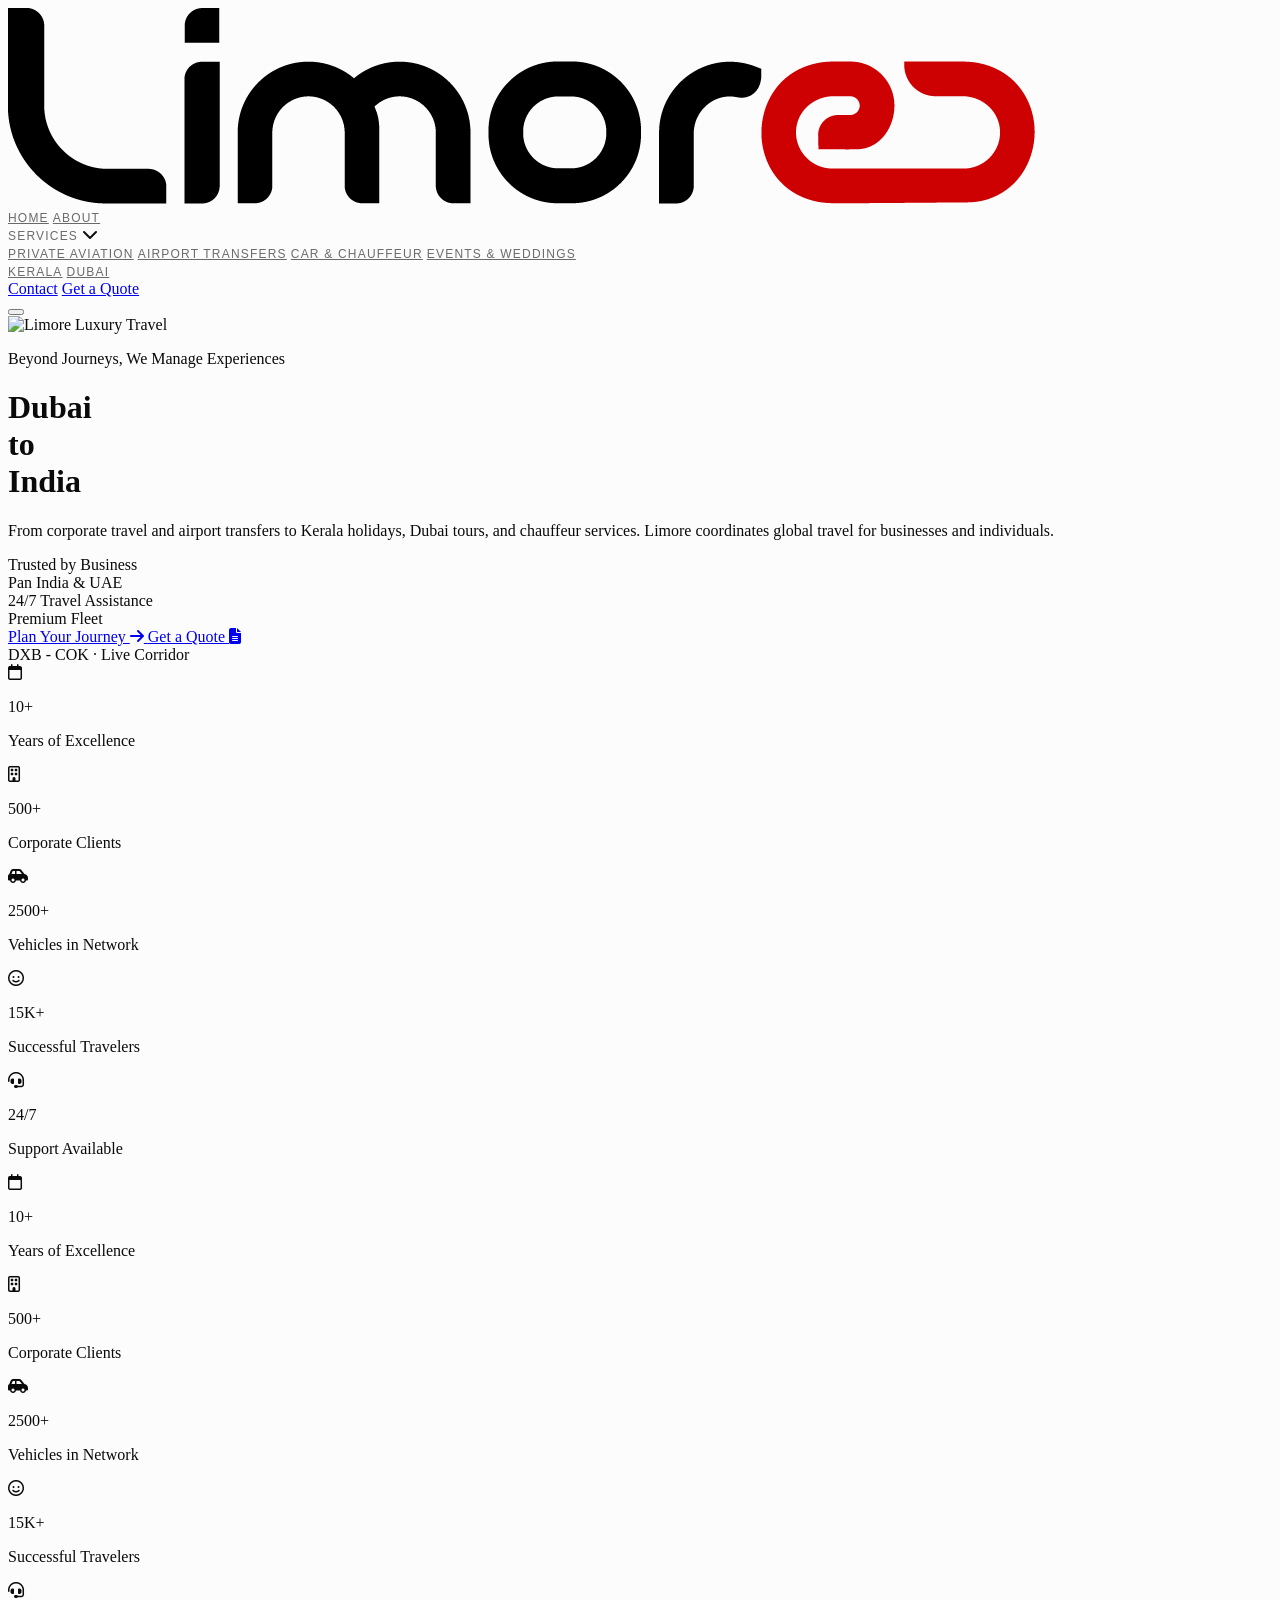
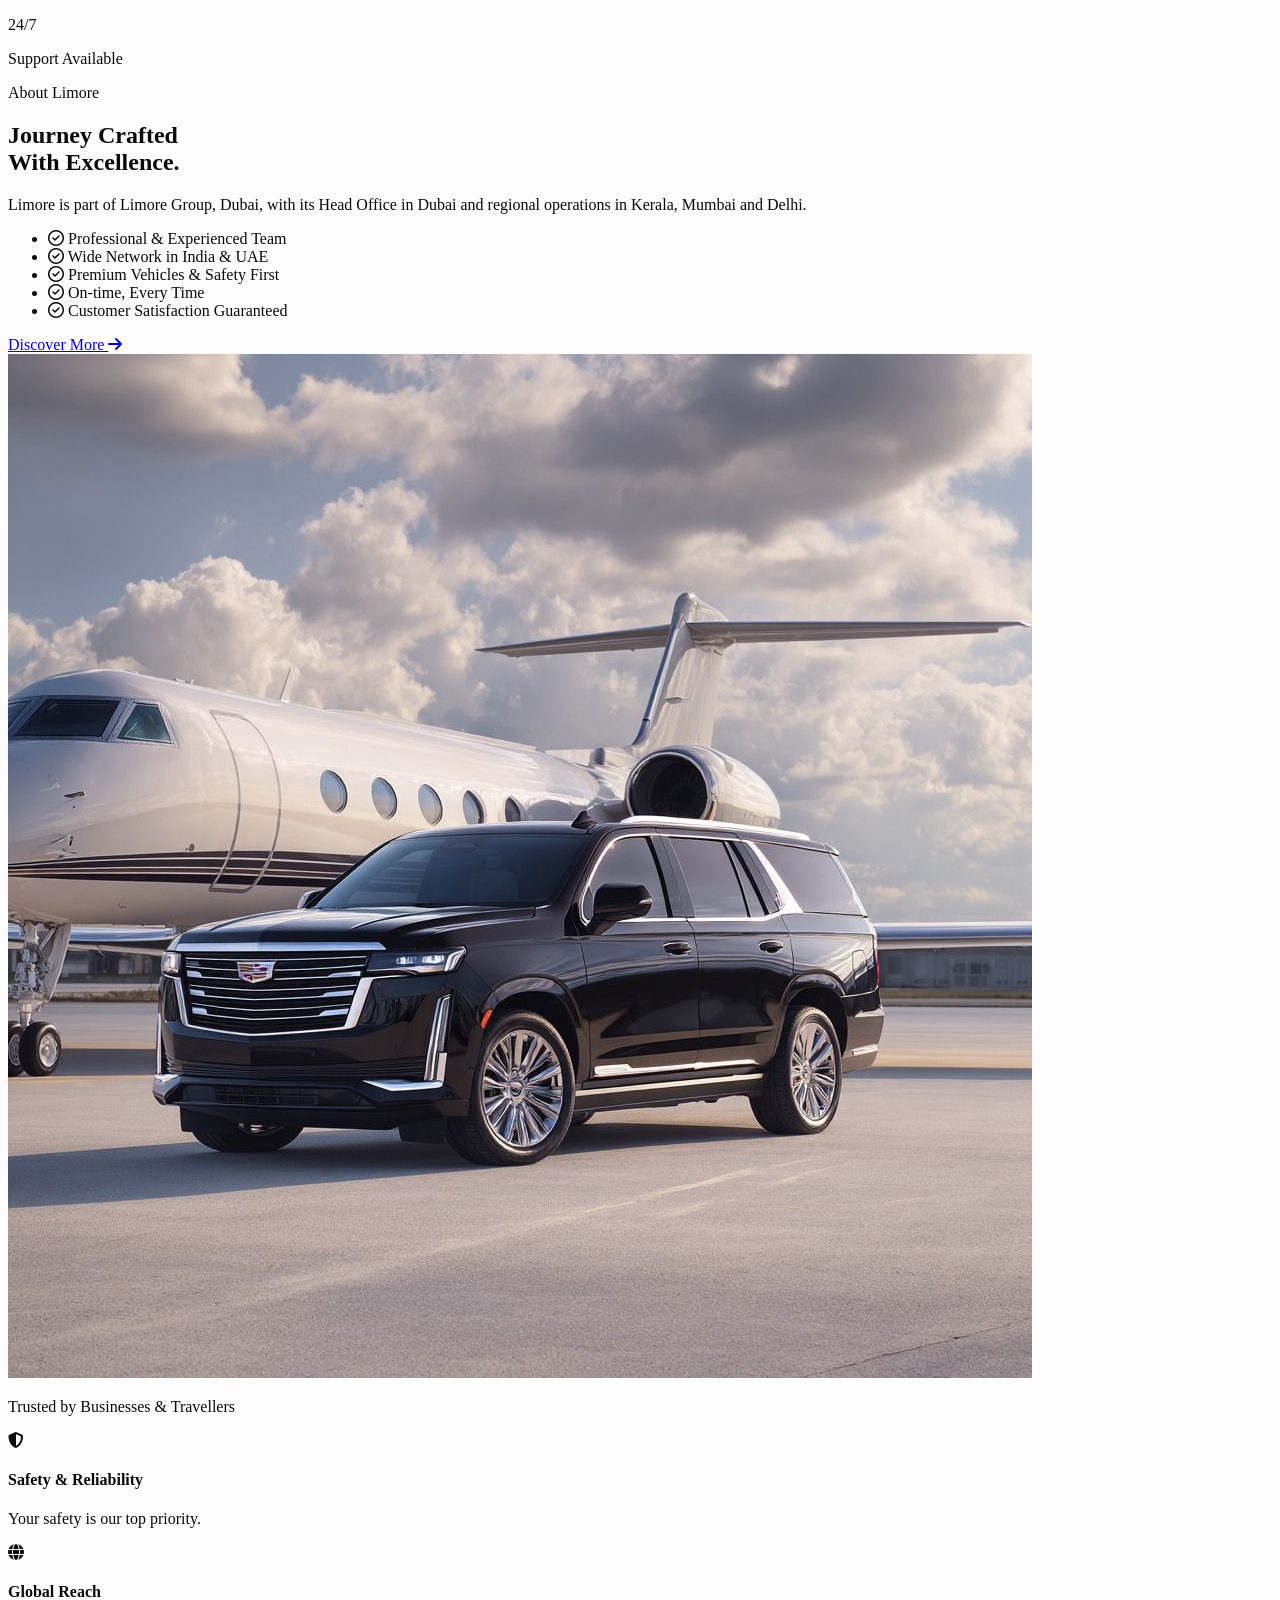
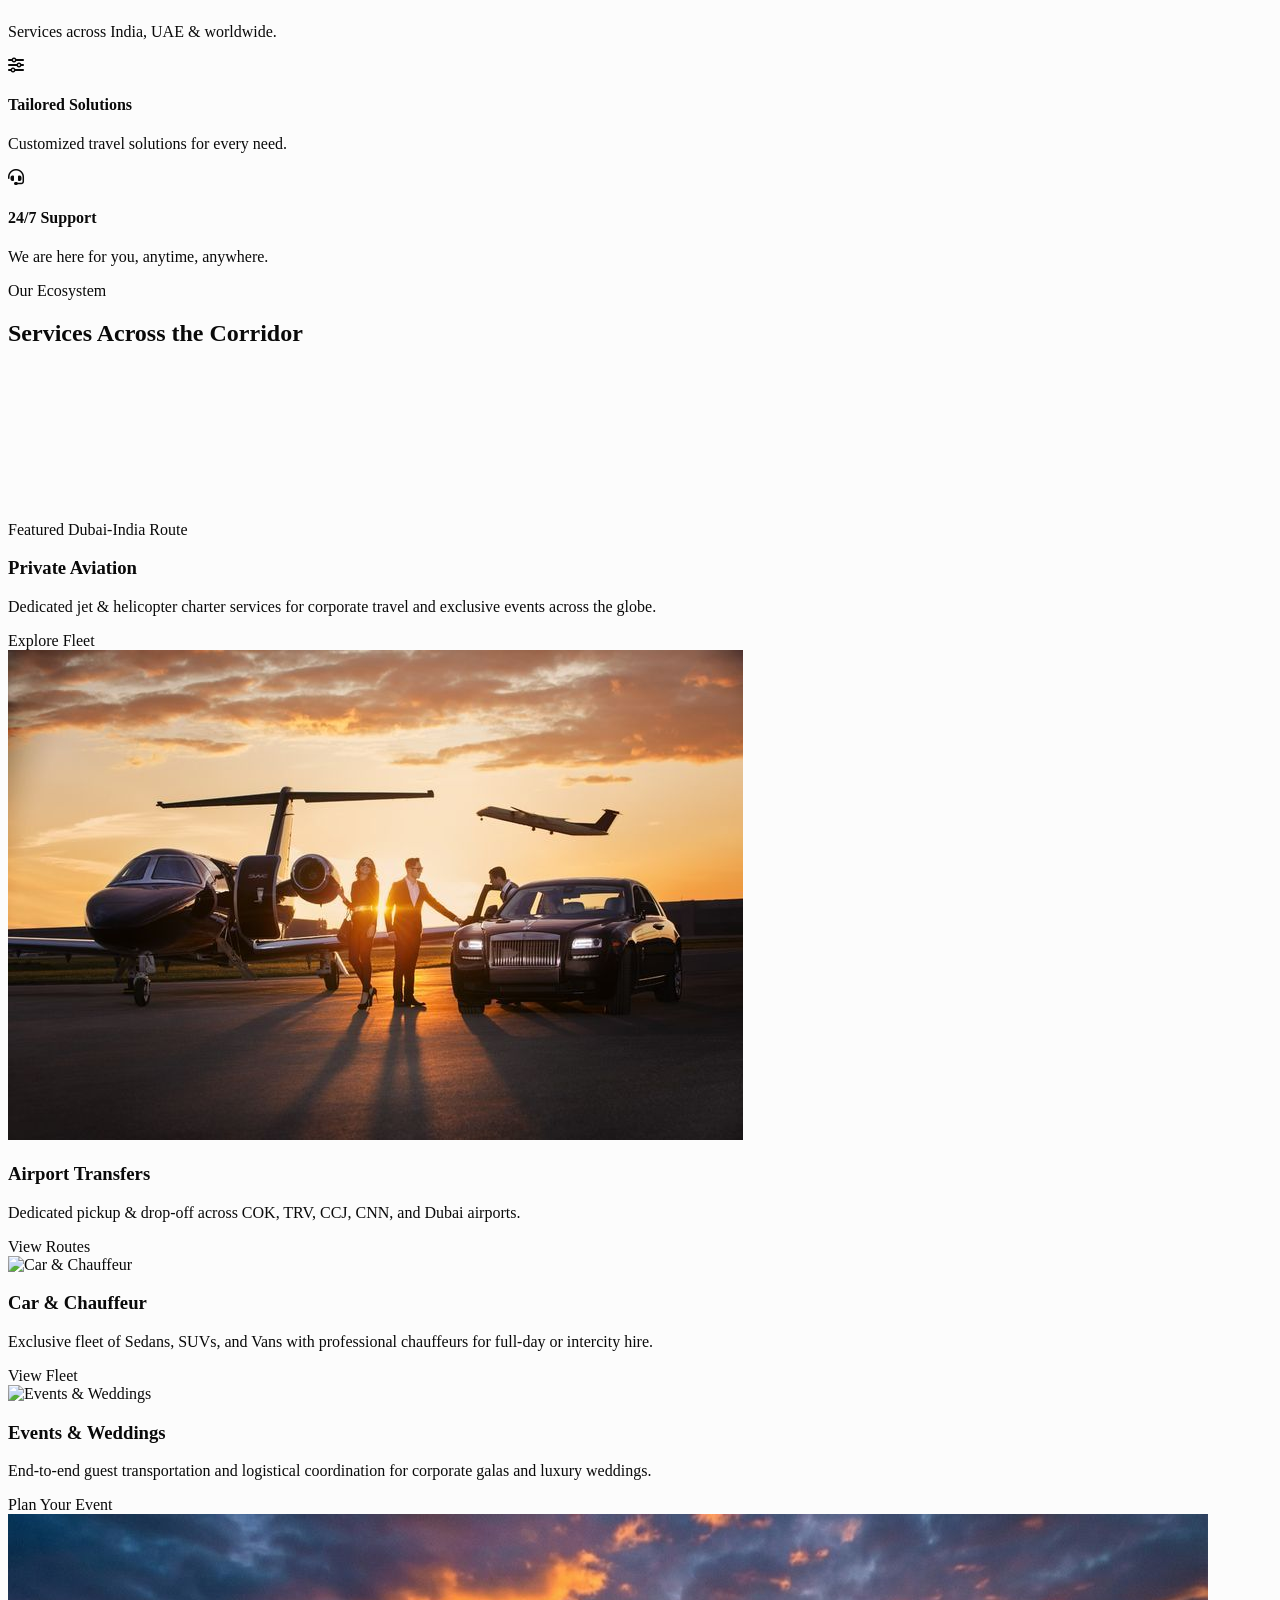
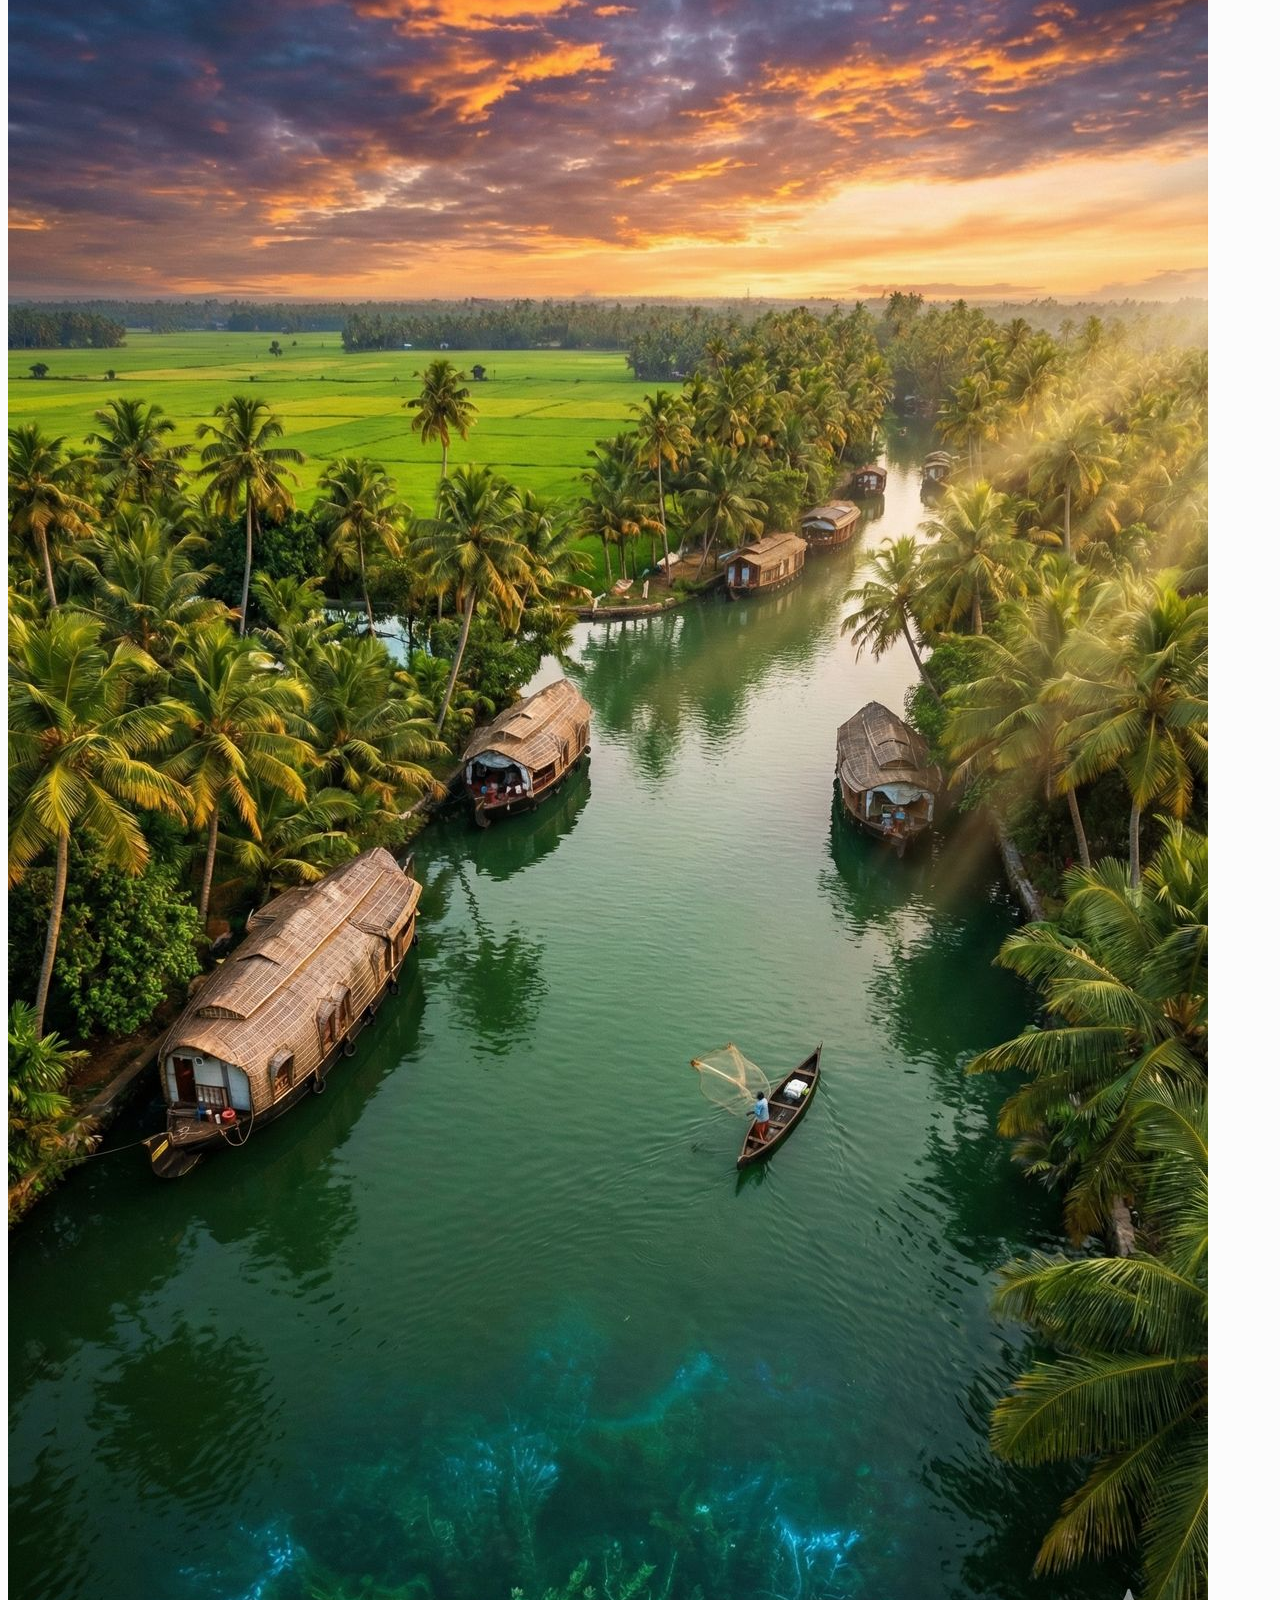
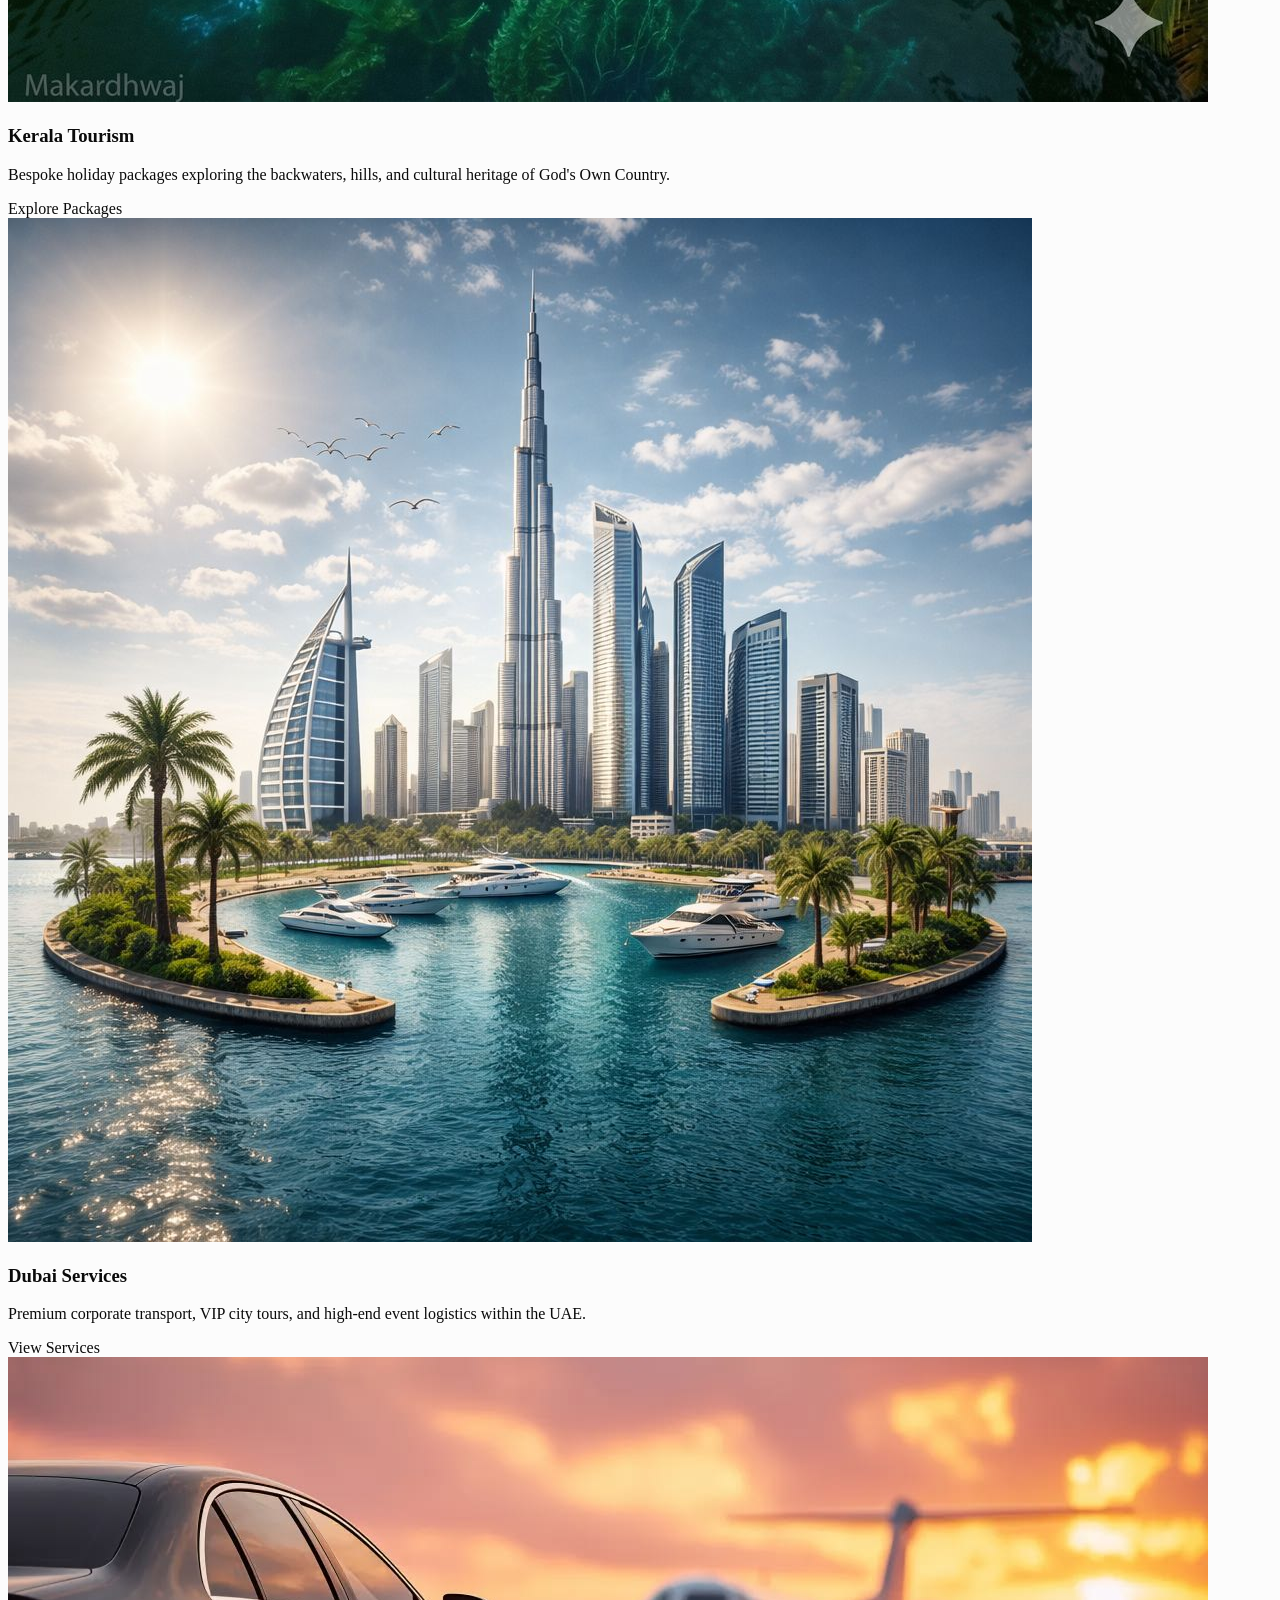
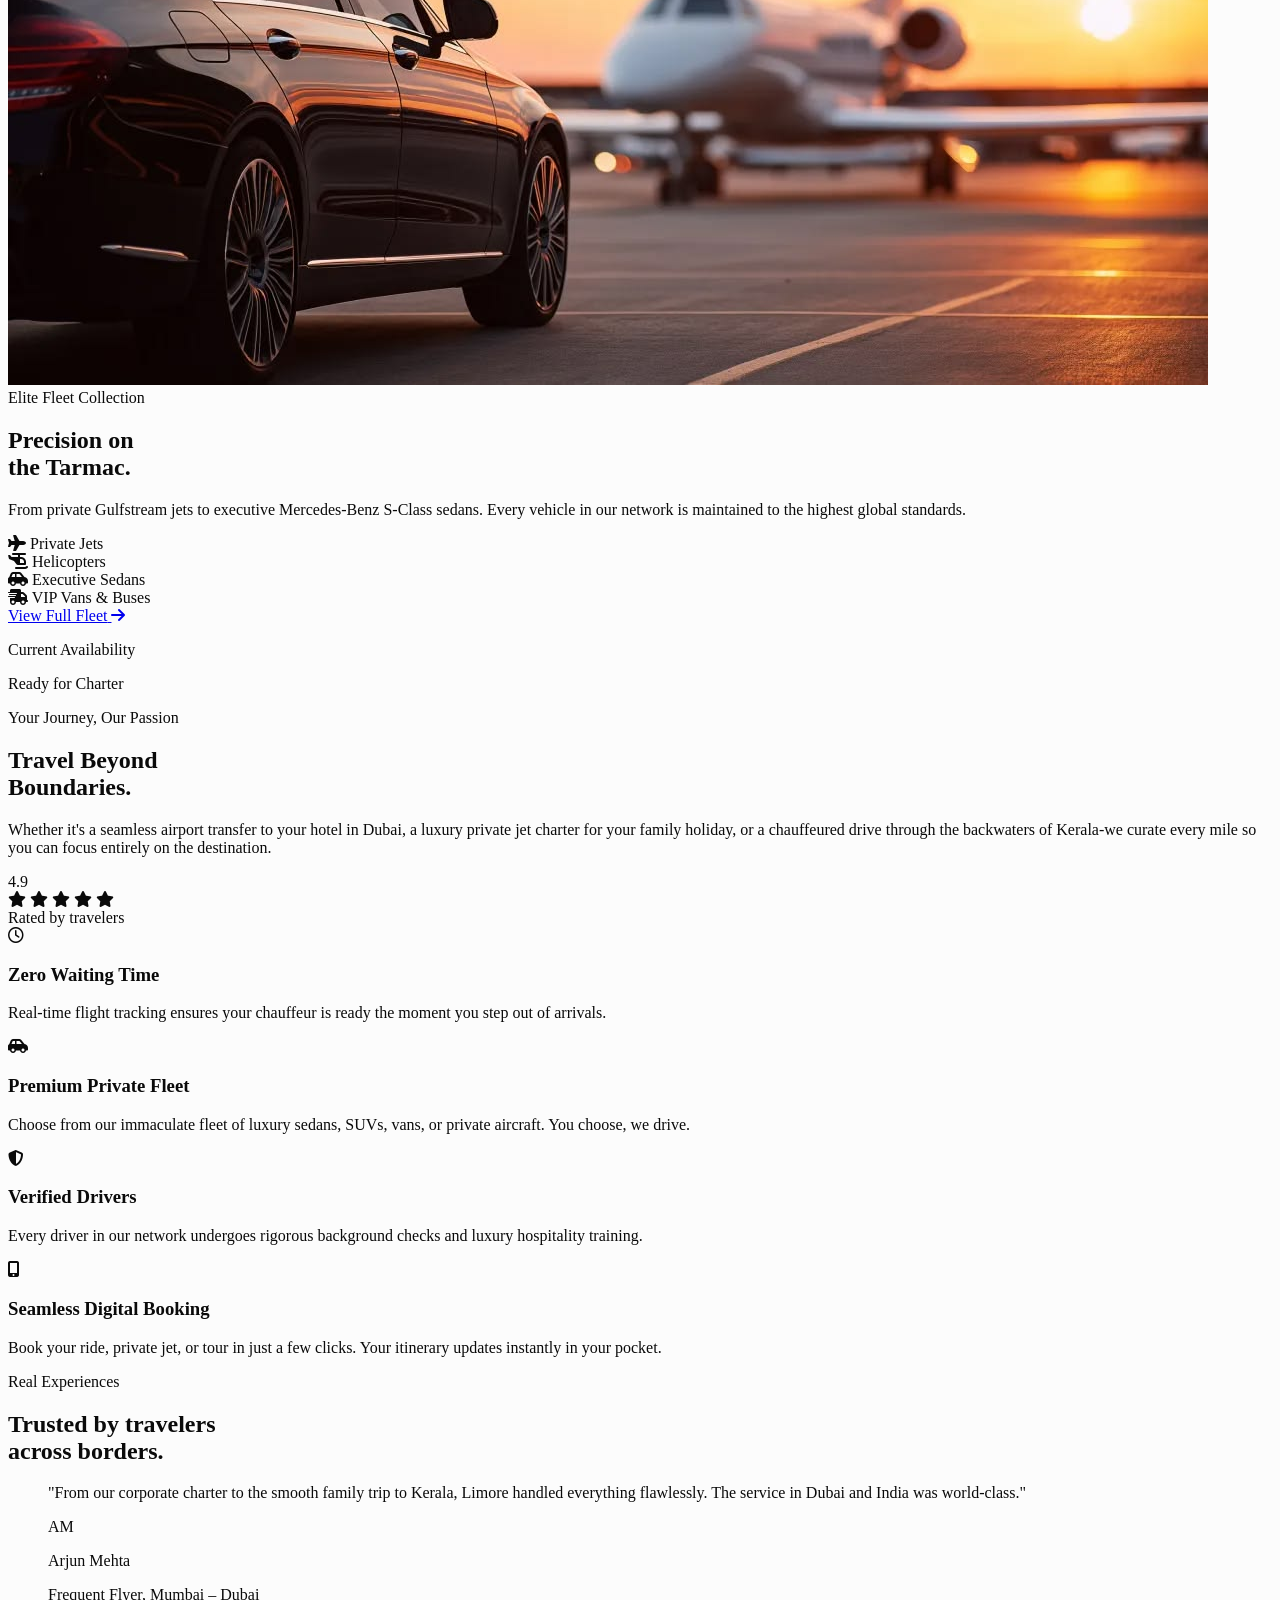
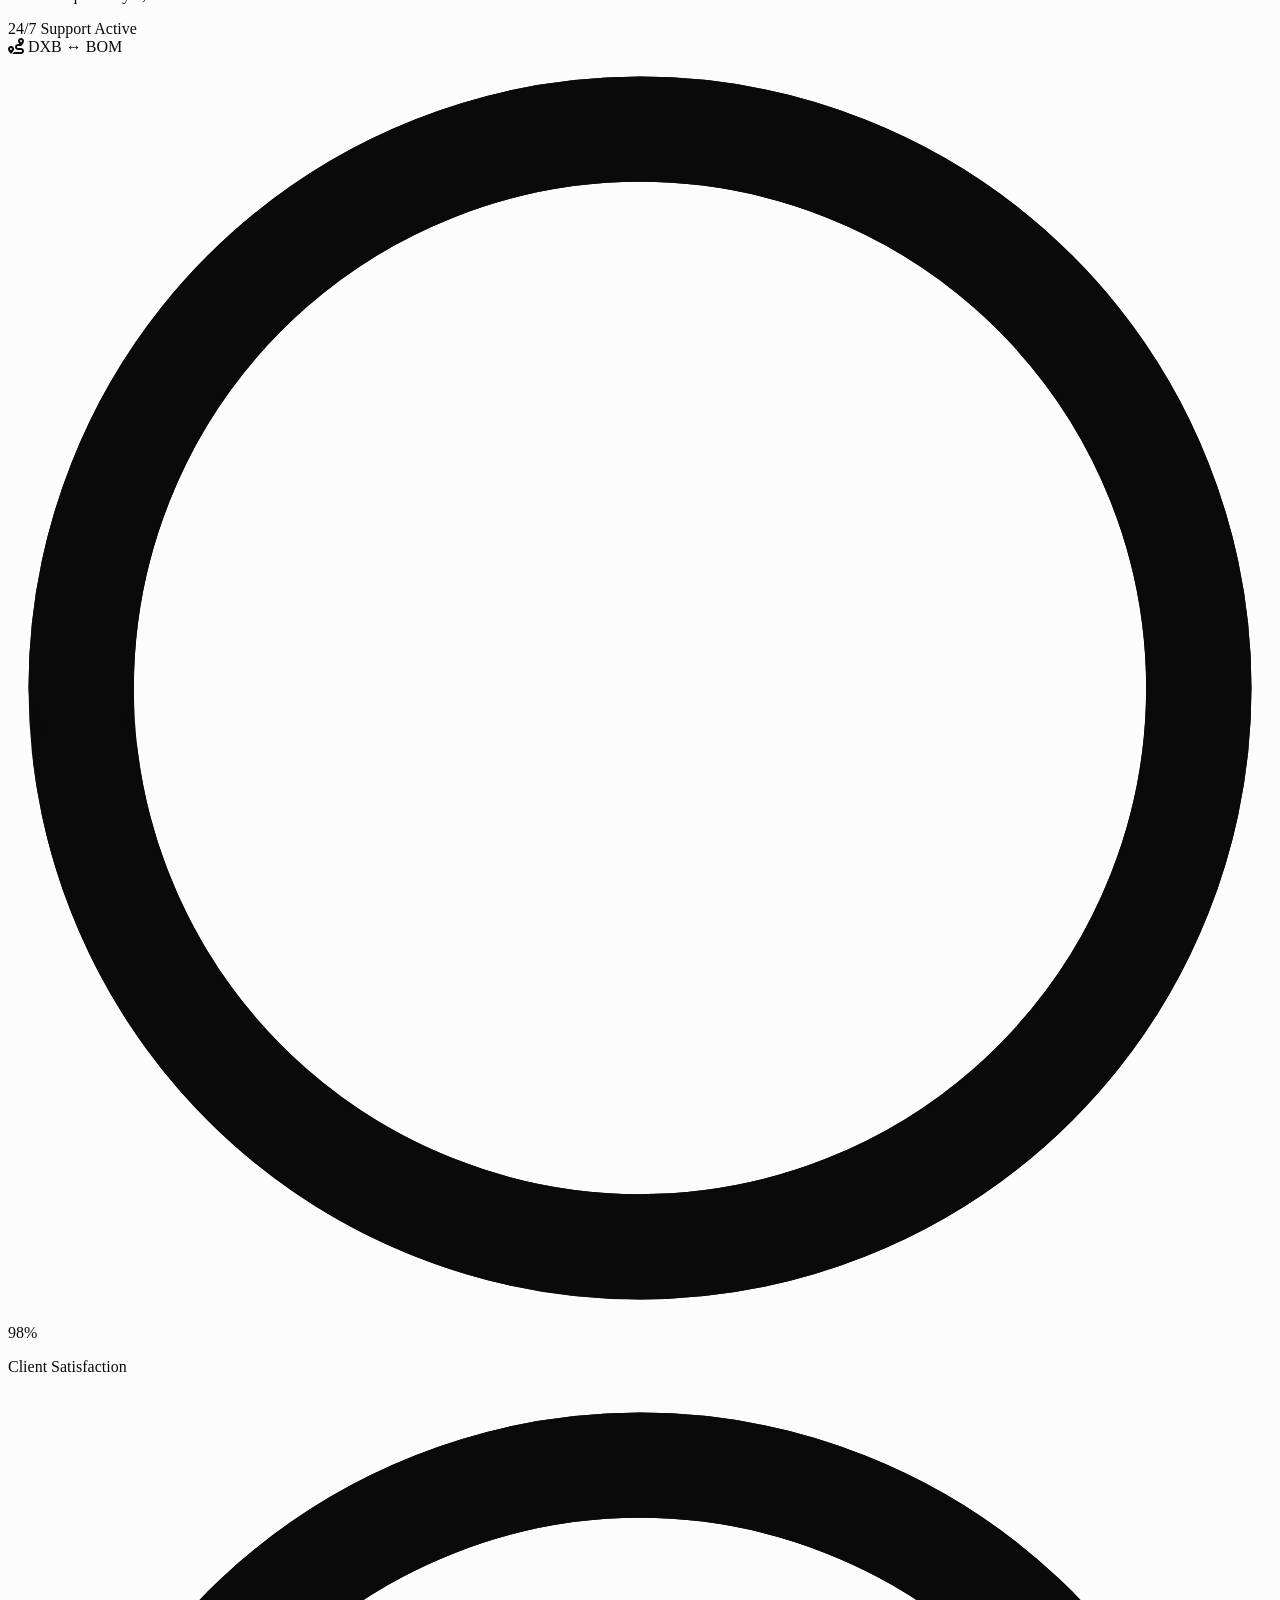
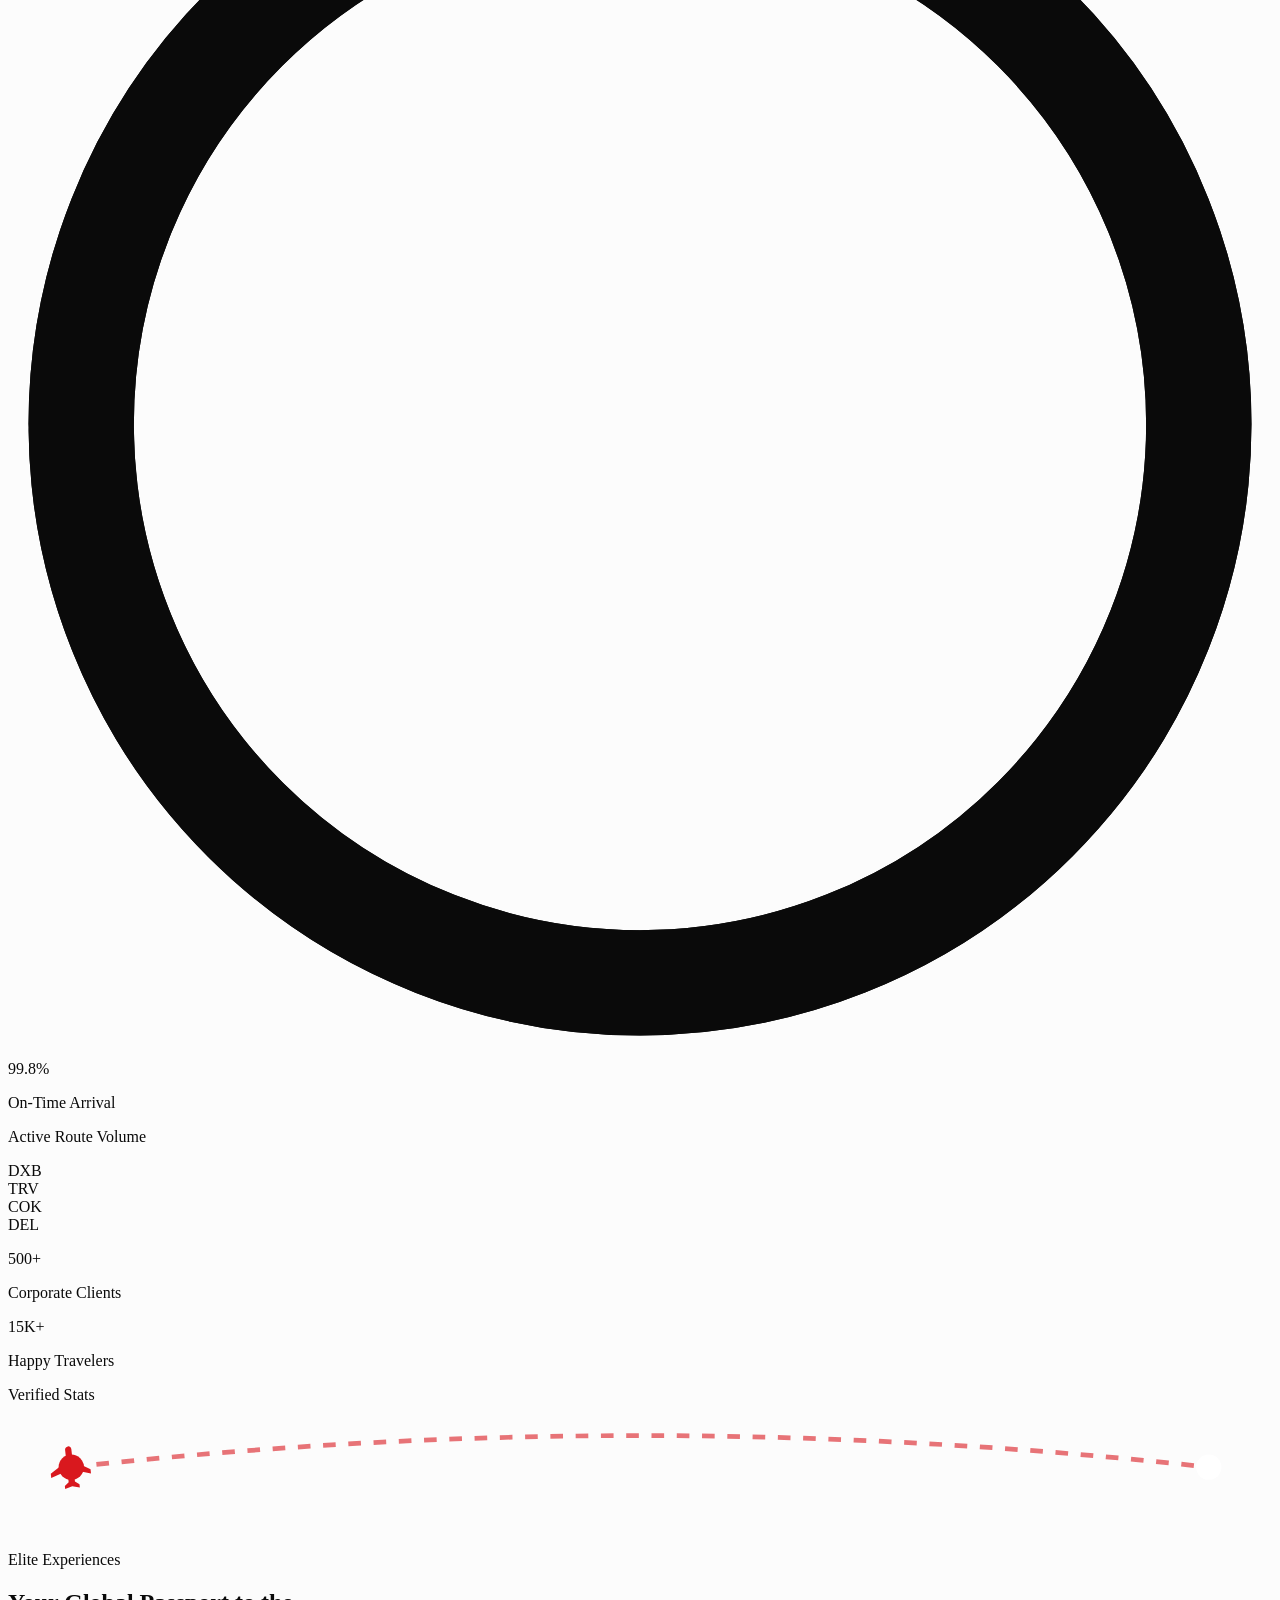
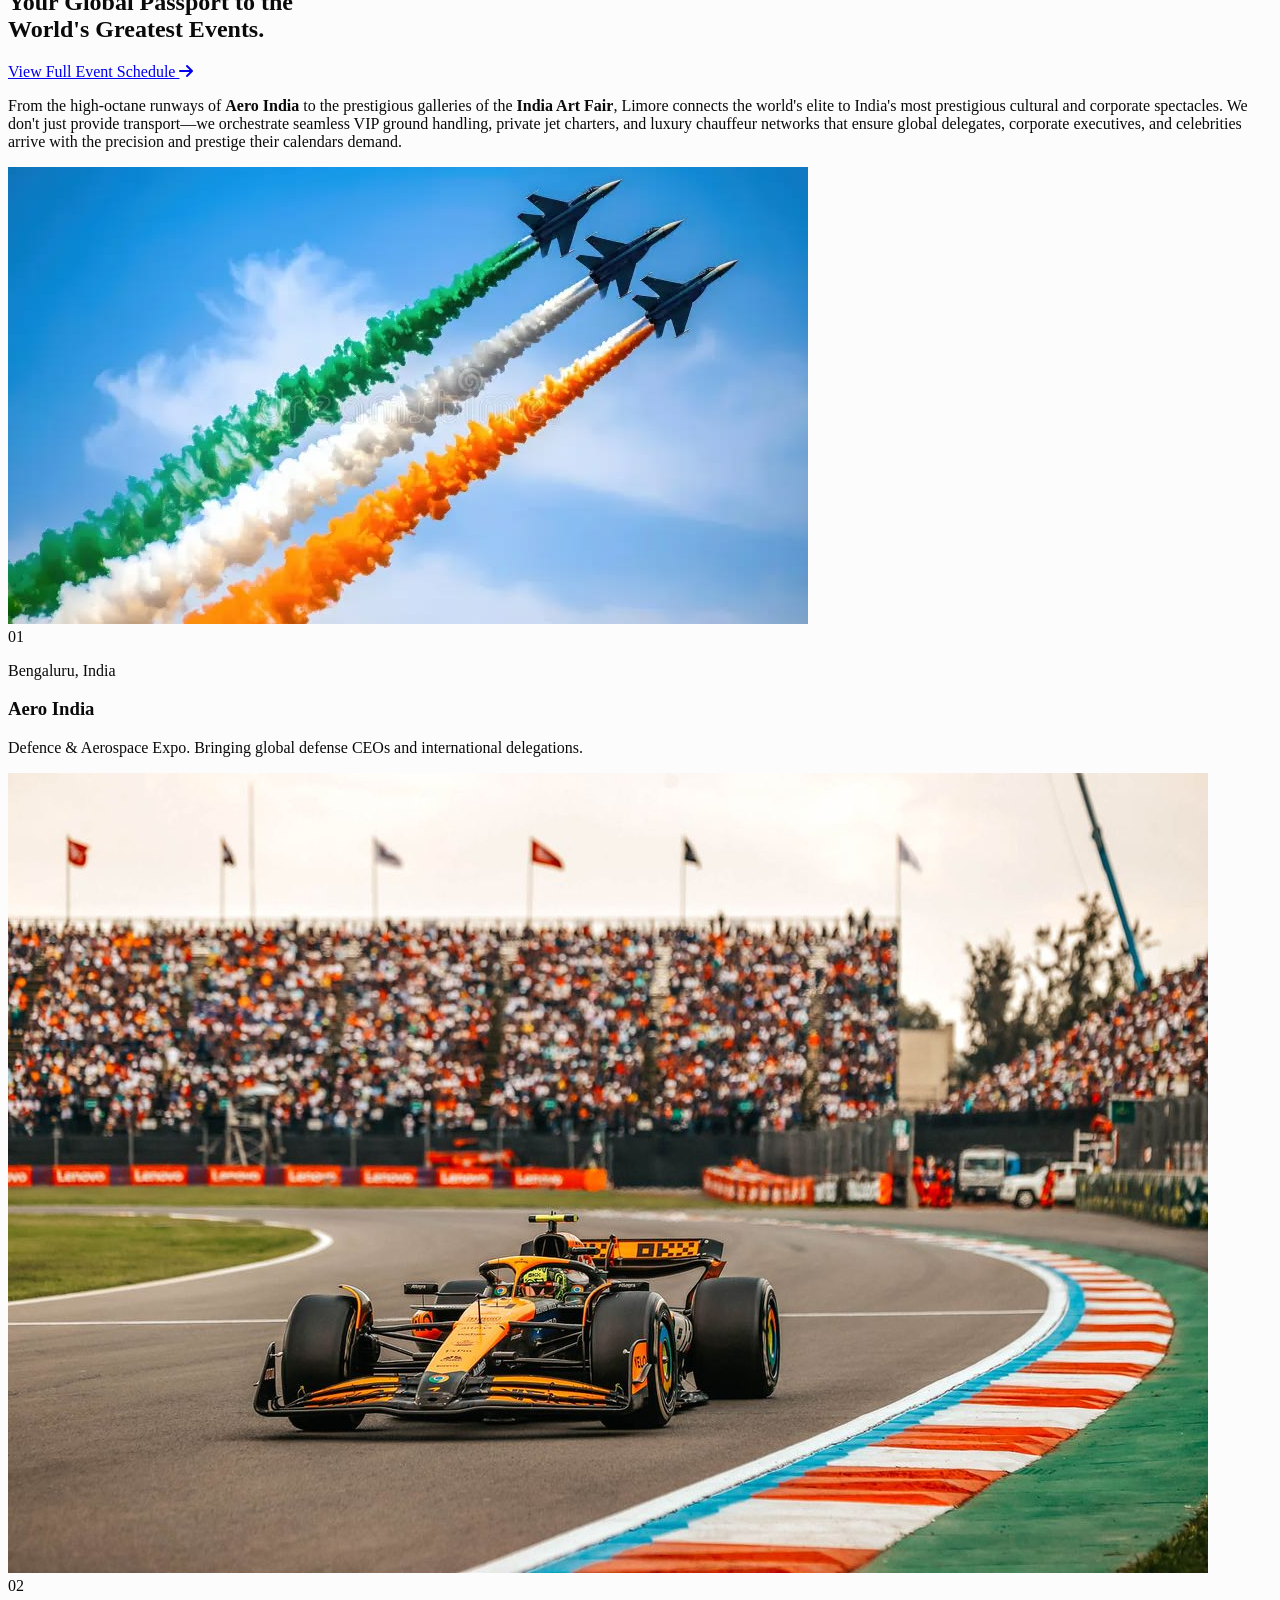
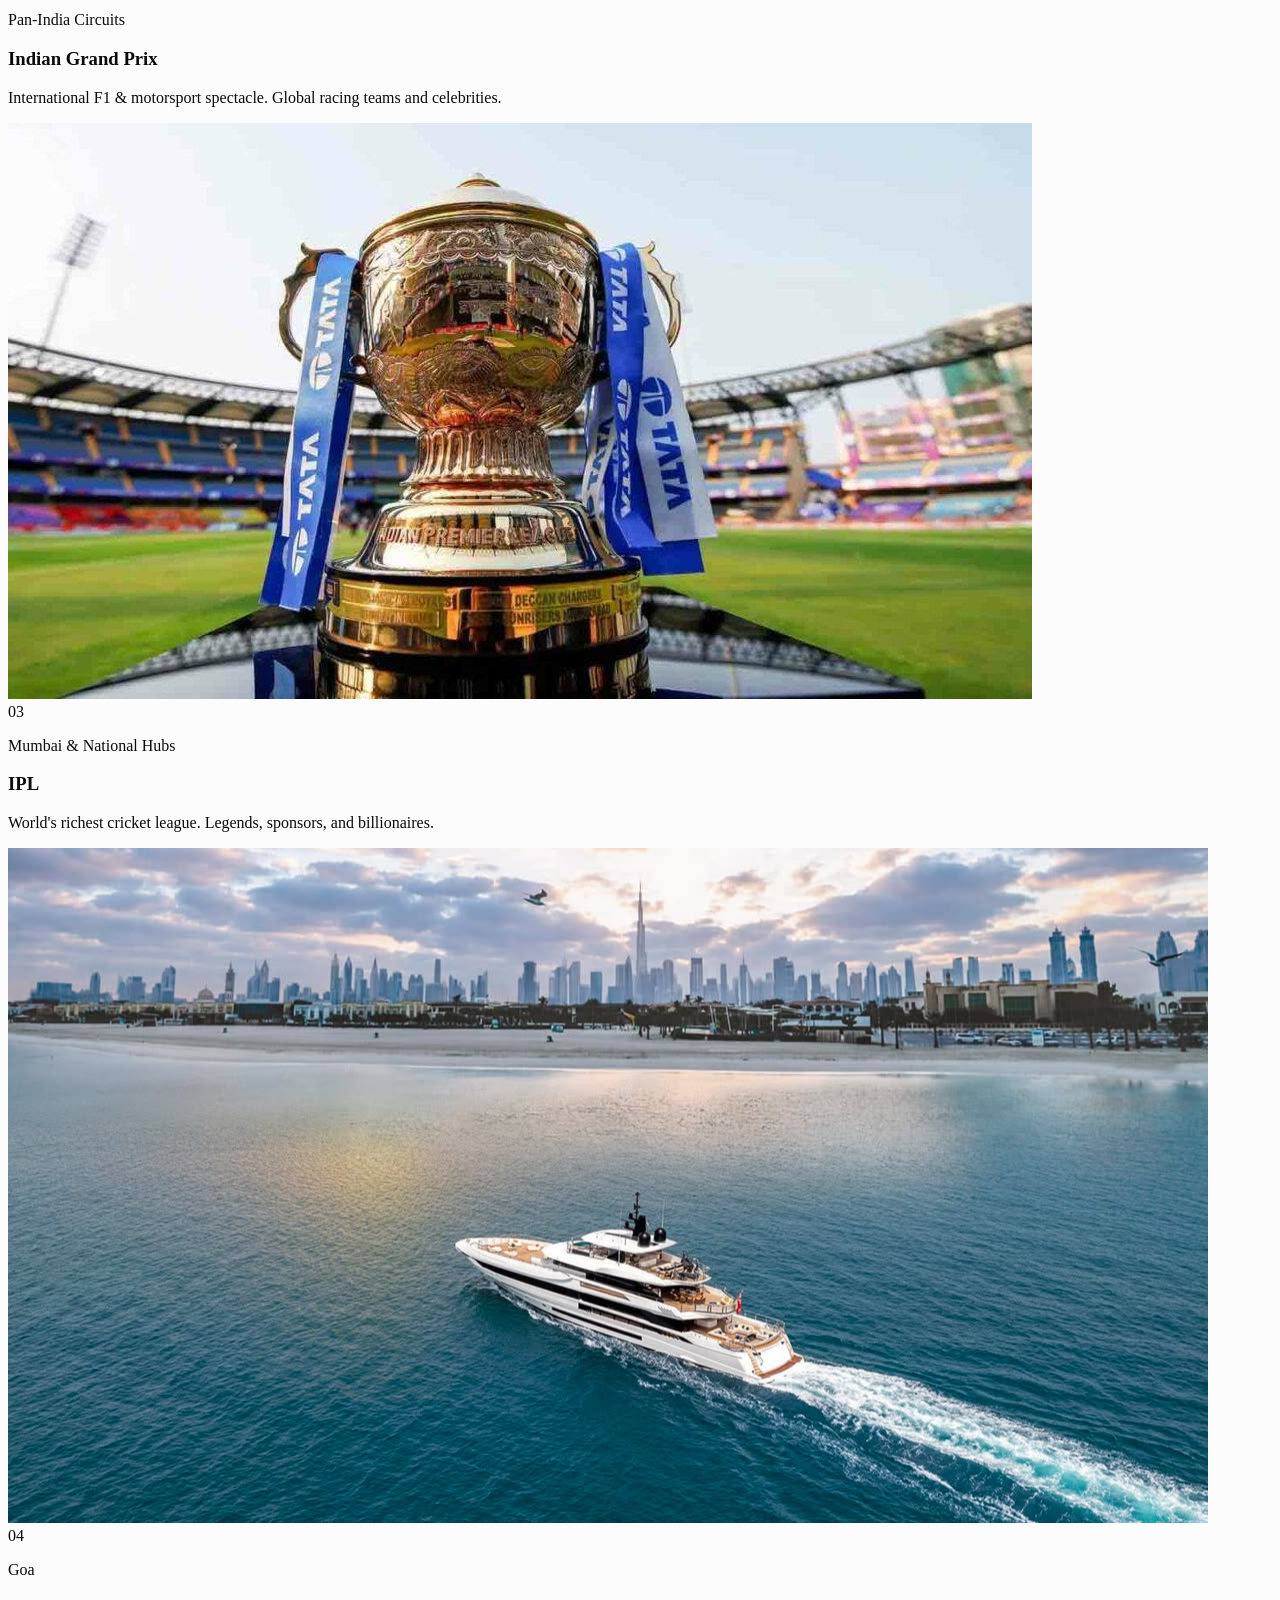
==== index.html @ c0453946 "home" ====
<!DOCTYPE html>
<html lang="en">

<head>
    <meta charset="UTF-8">
    <meta name="viewport" content="width=device-width, initial-scale=1.0">
    <title>Limore | Premium Travel & Logistics</title>

    <!-- Tailwind -->
    <script src="https://cdn.tailwindcss.com"></script>

    <!-- PREMIUM TYPOGRAPHY -->
    <link rel="preconnect" href="https://fonts.googleapis.com">
    <link rel="preconnect" href="https://fonts.gstatic.com" crossorigin>
    <link
        href="https://fonts.googleapis.com/css2?family=Playfair+Display:ital,wght@0,400;0,600;0,700;1,400&display=swap"
        rel="stylesheet">
    <!-- Icons -->
    <link rel="stylesheet" href="https://cdnjs.cloudflare.com/ajax/libs/font-awesome/6.4.0/css/all.min.css">

    <!-- YOUR EXTERNAL STYLESHEET -->
    <link rel="stylesheet" href="style.css">

    <script>
        tailwind.config = {
            theme: {
                extend: {
                    fontFamily: {
                        'display': ['Syne', 'sans-serif'],
                        'sans': ['Inter', 'sans-serif'],
                        'serif': ['Playfair Display', 'serif'],
                    },
                    colors: {
                        brand: {
                            black: '#0A0A0A',
                            white: '#FCFCFC',
                            red: '#D9181E',
                        }
                    }
                }
            }
        }
    </script>

    <style>
        /* Custom inline minimal overrides */
        .trust-strip {
            background-color: #0A0A0A;
            border-radius: 16px;
        }

        .service-card:hover .service-icon {
            color: #D9181E;
        }

        .service-card img {
            transition: transform 0.5s cubic-bezier(0.25, 0.46, 0.45, 0.94);
        }

        .service-card:hover img {
            transform: scale(1.05);
        }

        .map-placeholder {
            background-image: url('https://images.unsplash.com/photo-1526772662000-3f88f10f5d2c?q=80&w=2070&auto=format&fit=crop');
            background-size: cover;
            background-position: center;
            filter: grayscale(100%) contrast(120%);
        }
    </style>
</head>

<body class="bg-brand-white text-brand-black font-sans antialiased overflow-x-hidden">

    <!-- ========================================== -->
    <!-- NAVIGATION                                  -->
    <!-- ========================================== -->
    <nav class="fixed w-full top-0 z-50 bg-brand-white/90 backdrop-blur-[2px] border-b border-black/5 h-20">
        <div class="max-w-[90rem] mx-auto px-6 lg:px-12 h-full flex items-center justify-between">

            <!-- Logo -->
            <a href="#" class="font-display w-28  font-bold tracking-tight flex items-center">
                <img src="./assets/images/logo.png" alt="">
            </a>

            <!-- Desktop Menu -->
            <div class="hidden lg:flex items-center gap-8 h-full">
                <a href="#" class="nav-link text-brand-black/80 hover:text-brand-red">Home</a>
                <a href="./about.html" class="nav-link text-brand-black/80 hover:text-brand-red">About</a>
                <div class="group relative h-full flex items-center cursor-pointer">
                    <span class="nav-link text-brand-black/80 hover:text-brand-red">Services</span>
                    <i
                        class="fa-solid fa-chevron-down text-[8px] ml-1.5 text-black/30 group-hover:text-brand-red transition-colors"></i>
                    <div
                        class="absolute top-full left-0 mt-2 w-48 bg-white border border-black/5 shadow-[0_10px_30px_-10px_rgba(0,0,0,0.1)] opacity-0 group-hover:opacity-100 pointer-events-none group-hover:pointer-events-auto transition-all duration-300 translate-y-2 group-hover:translate-y-0">
                        <div class="flex flex-col py-3">
                            <a href="#" class="nav-link px-5 py-2 hover:bg-black/5 hover:text-brand-red">Private
                                Aviation</a>
                            <a href="#" class="nav-link px-5 py-2 hover:bg-black/5 hover:text-brand-red">Airport
                                Transfers</a>
                            <a href="#" class="nav-link px-5 py-2 hover:bg-black/5 hover:text-brand-red">Car &
                                Chauffeur</a>
                            <a href="#" class="nav-link px-5 py-2 hover:bg-black/5 hover:text-brand-red">Events &
                                Weddings</a>

                        </div>
                    </div>
                </div>
                <a href="#" class="nav-link text-brand-black/80 hover:text-brand-red">Kerala</a>
                <a href="#" class="nav-link text-brand-black/80 hover:text-brand-red">Dubai</a>

            </div>

            <!-- Desktop CTA -->
            <div class="hidden lg:flex items-center gap-6">
                <a href="#" class="text-sm font-medium hover:text-brand-red transition-colors">Contact</a>
                <a href="#"
                    class="bg-brand-red text-white px-6 py-2.5 text-[0.7rem] tracking-widest font-semibold uppercase hover:bg-brand-black transition-all duration-300 shadow-lg shadow-brand-red/20">
                    Get a Quote
                </a>
            </div>

            <!-- Mobile Burger -->
            <button id="menu-toggle" class="lg:hidden flex flex-col items-end gap-1.5 focus:outline-none space-y-1.5">
                <span class="block w-6 h-px bg-black transition-all duration-300"></span>
                <span class="block w-4 h-px bg-black transition-all duration-300"></span>
            </button>
        </div>

        <!-- Mobile Menu -->
        <div id="mobile-menu"
            class="lg:hidden fixed top-20 left-0 w-full h-[calc(100vh-5rem)] bg-brand-white border-t border-black/5 px-6 py-8">
            <div class="flex flex-col space-y-6 text-lg font-medium">
                <a href="#" class="hover:text-brand-red">Home</a>
                <div class="border-b border-black/5 pb-4">
                    <div class="text-black/40 text-xs uppercase tracking-widest font-normal mb-3">Services</div>
                    <div class="flex flex-col space-y-3 pl-2 text-base">
                        <a href="#" class="hover:text-brand-red">Private Charters</a>
                        <a href="#" class="hover:text-brand-red">Corporate Travel</a>
                        <a href="#" class="hover:text-brand-red">Freight Logistics</a>
                    </div>
                </div>
                <a href="#" class="hover:text-brand-red">Routes</a>
                <a href="#" class="hover:text-brand-red">Fleet</a>
                <a href="#" class="hover:text-brand-red">About</a>
                <div class="pt-6 mt-4 border-t border-black/5">
                    <a href="#"
                        class="bg-brand-red text-white text-center block py-4 text-sm tracking-widest uppercase">Get a
                        Quote</a>
                </div>
            </div>
        </div>
    </nav>

    <!-- ========================================== -->
    <!-- HERO SECTION (Corporate Layout Style)       -->
    <!-- ========================================== -->
    <main class="pt-20 min-h-screen lg:h-screen relative bg-brand-white overflow-visible flex items-center">

        <!-- The Dissolving Background Image (Right Side) -->
        <!-- Replace with your exact image: ./assets/images/home/limore-hero.png -->
        <div class="absolute inset-y-0 right-0 w-full lg:w-[60%] h-full overflow-hidden">
            <img src="./assets/images/home/limore-hero1.png" alt="Limore Luxury Travel"
                class="w-full h-full object-cover saturate-[0.95] contrast-110 transition-transform duration-[8s] hover:scale-105">

            <!-- The "Dissolve" Gradient (Melts the image into pure white on the left for text) -->
            <div
                class="absolute inset-0 bg-gradient-to-r from-brand-white via-brand-white/70 to-transparent lg:via-brand-white/30">
            </div>

            <!-- Cinematic Red Light Leak -->
            <div
                class="absolute inset-0 bg-gradient-to-tr from-brand-red/10 via-transparent to-transparent mix-blend-multiply">
            </div>
        </div>

        <!-- The Text & CTA Column (Pure Typography) -->
        <div class="relative z-10 max-w-[90rem] mx-auto px-6 lg:px-12 w-full">
            <div class="lg:w-[60%] flex flex-col justify-center py-12 lg:py-0">

                <!-- Editorial Eyebrow + Red Spine (No pill badge, just a sharp line) -->
                <div class="flex items-center gap-4 mb-6">
                    <div class="w-1 h-10 bg-brand-red"></div>
                    <p class="font-sans text-[0.6rem] uppercase tracking-[0.4em] font-bold text-brand-black/40">Beyond
                        Journeys, We Manage Experiences</p>
                </div>

                <!-- Massive Serif Headline -->
                <h1
                    class="font-serif text-6xl lg:text-8xl xl:text-9xl font-bold text-brand-black leading-[0.85] tracking-tight">
                    Dubai<br>
                    <span class="text-brand-red italic">to</span><br>
                    India
                </h1>

                <!-- The Subtext (Clean, no box) -->
                <p class="text-brand-black/60 text-sm lg:text-base leading-relaxed max-w-md mt-8 font-light">
                    From corporate travel and airport transfers to Kerala holidays, Dubai tours, and chauffeur services.
                    Limore coordinates global travel for businesses and individuals.
                </p>

                <!-- The Features (Replaced basic icons with sharp rotated red diamonds) -->
                <div
                    class="grid grid-cols-2 md:grid-cols-4 gap-x-6 gap-y-4 pt-8 border-t border-black/10 mt-8 max-w-lg">
                    <div class="flex flex-col items-start">
                        <span class="w-2 h-2 bg-brand-red rotate-45 mb-2"></span>
                        <span class="text-[0.55rem] uppercase tracking-widest font-bold text-brand-black">Trusted by
                            Business</span>
                    </div>
                    <div class="flex flex-col items-start">
                        <span class="w-2 h-2 bg-brand-red rotate-45 mb-2"></span>
                        <span class="text-[0.55rem] uppercase tracking-widest font-bold text-brand-black">Pan India &
                            UAE</span>
                    </div>
                    <div class="flex flex-col items-start">
                        <span class="w-2 h-2 bg-brand-red rotate-45 mb-2"></span>
                        <span class="text-[0.55rem] uppercase tracking-widest font-bold text-brand-black">24/7 Travel
                            Assistance</span>
                    </div>
                    <div class="flex flex-col items-start">
                        <span class="w-2 h-2 bg-brand-red rotate-45 mb-2"></span>
                        <span class="text-[0.55rem] uppercase tracking-widest font-bold text-brand-black">Premium
                            Fleet</span>
                    </div>
                </div>

                <!-- The Sharp CTA Buttons -->
                <div class="mt-10 flex flex-wrap gap-4">
                    <a href="#"
                        class="inline-flex items-center gap-3 bg-brand-red text-white px-10 py-4 text-[0.7rem] font-bold uppercase tracking-widest transition-all duration-300 hover:bg-brand-black group rounded-none">
                        Plan Your Journey <i
                            class="fa-solid fa-arrow-right text-[10px] group-hover:translate-x-1 transition-transform"></i>
                    </a>
                    <a href="#"
                        class="inline-flex items-center gap-3 border border-brand-black text-brand-black px-10 py-4 text-[0.7rem] font-bold uppercase tracking-widest transition-all duration-300 hover:bg-brand-black hover:text-white group rounded-none">
                        Get a Quote <i class="fa-solid fa-file-lines text-[10px]"></i>
                    </a>
                </div>

                <!-- The "Footline" (Replaces the floating white box) -->
                <div class="mt-8 flex items-center gap-3 border-l-2 border-brand-red pl-3 py-1">
                    <span class="w-1.5 h-1.5 bg-brand-red rotate-45"></span>
                    <span class="font-sans text-[0.6rem] uppercase tracking-[0.2em] font-bold text-brand-black/50">DXB -
                        COK · Live Corridor</span>
                </div>

            </div>
        </div>
    </main>


    <!-- ========================================== -->
    <!-- SECTION BREAK #1: THE TRUST STRIP (DARK)    -->
    <!-- ========================================== -->
    <section class="relative bg-brand-black py-12 lg:py-16 overflow-hidden border-y border-white/5">

        <!-- Subtle High-End Texture Pattern (Dot Matrix) -->
        <div class="absolute inset-0 opacity-10 pointer-events-none"
            style="background-image: radial-gradient(#D9181E 1px, transparent 1px); background-size: 24px 24px;">
        </div>

        <!-- A single glowing red beam from the center top -->
        <div
            class="absolute top-0 left-1/2 -translate-x-1/2 w-[800px] h-[1px] bg-gradient-to-r from-transparent via-brand-red/80 to-transparent opacity-60 blur-[1px]">
        </div>

        <!-- The Infinite Scrolling Track -->
        <div
            class="relative z-10 flex overflow-hidden [mask-image:_linear-gradient(to_right,transparent_0,_black_128px,_black_calc(100%-128px),transparent_100%)]">

            <!-- The Moving Marquee Container (Seamless Loop) -->
            <div class="flex animate-scroll whitespace-nowrap">

                <!-- STAT SET 1 -->
                <div class="flex items-center gap-12 lg:gap-16  mx-4">
                    <!-- 1 -->
                    <div class="flex flex-col items-center md:items-start group">
                        <div class="flex items-center gap-3">
                            <i class="fa-regular fa-calendar text-brand-red text-xl lg:text-2xl"></i>
                            <p class="font-display text-3xl lg:text-4xl font-bold text-brand-red tracking-tight">10+</p>
                        </div>
                        <p
                            class="text-[0.5rem] lg:text-[0.6rem] uppercase tracking-[0.15em] text-gray-400 mt-1 font-semibold">
                            Years of Excellence</p>
                    </div>

                    <!-- 2 -->
                    <div class="flex flex-col items-center md:items-start">
                        <div class="flex items-center gap-3">
                            <i class="fa-regular fa-building text-white text-xl lg:text-2xl"></i>
                            <p class="font-display text-3xl lg:text-4xl font-bold text-white tracking-tight">500+</p>
                        </div>
                        <p
                            class="text-[0.5rem] lg:text-[0.6rem] uppercase tracking-[0.15em] text-gray-400 mt-1 font-semibold">
                            Corporate Clients</p>
                    </div>

                    <!-- 3 -->
                    <div class="flex flex-col items-center md:items-start">
                        <div class="flex items-center gap-3">
                            <i class="fa-solid fa-car-side text-white text-xl lg:text-2xl"></i>
                            <p class="font-display text-3xl lg:text-4xl font-bold text-white tracking-tight">2500+</p>
                        </div>
                        <p
                            class="text-[0.5rem] lg:text-[0.6rem] uppercase tracking-[0.15em] text-gray-400 mt-1 font-semibold">
                            Vehicles in Network</p>
                    </div>

                    <!-- 4 -->
                    <div class="flex flex-col items-center md:items-start">
                        <div class="flex items-center gap-3">
                            <i class="fa-regular fa-face-smile text-white text-xl lg:text-2xl"></i>
                            <p class="font-display text-3xl lg:text-4xl font-bold text-white tracking-tight">15K+</p>
                        </div>
                        <p
                            class="text-[0.5rem] lg:text-[0.6rem] uppercase tracking-[0.15em] text-gray-400 mt-1 font-semibold">
                            Successful Travelers</p>
                    </div>

                    <!-- 5 -->
                    <div class="flex flex-col items-center md:items-start">
                        <div class="flex items-center gap-3">
                            <i class="fa-solid fa-headset text-brand-red text-xl lg:text-2xl"></i>
                            <p class="font-display text-3xl lg:text-4xl font-bold text-brand-red tracking-tight">24/7
                            </p>
                        </div>
                        <p
                            class="text-[0.5rem] lg:text-[0.6rem] uppercase tracking-[0.15em] text-gray-400 mt-1 font-semibold">
                            Support Available</p>
                    </div>
                </div>

                <!-- STAT SET 2 (Exact Duplicate for Seamless Looping) -->
                <div class="flex items-center gap-12 lg:gap-16 px-8 lg:px-12 mx-4">
                    <!-- 1 -->
                    <div class="flex flex-col items-center md:items-start">
                        <div class="flex items-center gap-3">
                            <i class="fa-regular fa-calendar text-brand-red text-xl lg:text-2xl"></i>
                            <p class="font-display text-3xl lg:text-4xl font-bold text-brand-red tracking-tight">10+</p>
                        </div>
                        <p
                            class="text-[0.5rem] lg:text-[0.6rem] uppercase tracking-[0.15em] text-gray-400 mt-1 font-semibold">
                            Years of Excellence</p>
                    </div>

                    <!-- 2 -->
                    <div class="flex flex-col items-center md:items-start">
                        <div class="flex items-center gap-3">
                            <i class="fa-regular fa-building text-white text-xl lg:text-2xl"></i>
                            <p class="font-display text-3xl lg:text-4xl font-bold text-white tracking-tight">500+</p>
                        </div>
                        <p
                            class="text-[0.5rem] lg:text-[0.6rem] uppercase tracking-[0.15em] text-gray-400 mt-1 font-semibold">
                            Corporate Clients</p>
                    </div>

                    <!-- 3 -->
                    <div class="flex flex-col items-center md:items-start">
                        <div class="flex items-center gap-3">
                            <i class="fa-solid fa-car-side text-white text-xl lg:text-2xl"></i>
                            <p class="font-display text-3xl lg:text-4xl font-bold text-white tracking-tight">2500+</p>
                        </div>
                        <p
                            class="text-[0.5rem] lg:text-[0.6rem] uppercase tracking-[0.15em] text-gray-400 mt-1 font-semibold">
                            Vehicles in Network</p>
                    </div>

                    <!-- 4 -->
                    <div class="flex flex-col items-center md:items-start">
                        <div class="flex items-center gap-3">
                            <i class="fa-regular fa-face-smile text-white text-xl lg:text-2xl"></i>
                            <p class="font-display text-3xl lg:text-4xl font-bold text-white tracking-tight">15K+</p>
                        </div>
                        <p
                            class="text-[0.5rem] lg:text-[0.6rem] uppercase tracking-[0.15em] text-gray-400 mt-1 font-semibold">
                            Successful Travelers</p>
                    </div>

                    <!-- 5 -->
                    <div class="flex flex-col items-center md:items-start">
                        <div class="flex items-center gap-3">
                            <i class="fa-solid fa-headset text-brand-red text-xl lg:text-2xl"></i>
                            <p class="font-display text-3xl lg:text-4xl font-bold text-brand-red tracking-tight">24/7
                            </p>
                        </div>
                        <p
                            class="text-[0.5rem] lg:text-[0.6rem] uppercase tracking-[0.15em] text-gray-400 mt-1 font-semibold">
                            Support Available</p>
                    </div>
                </div>

            </div>
        </div>
    </section>




    <!-- ========================================== -->
    <!-- SECTION 7: ABOUT & TRUST CARDS              -->
    <!-- ========================================== -->
    <section class="py-16 lg:py-24 bg-brand-white relative overflow-hidden">

        <div class="max-w-[100rem] mx-auto px-6 lg:px-12 relative z-10">

            <div class="grid grid-cols-1 lg:grid-cols-12 gap-10 lg:gap-16 items-start">

                <!-- ============================== -->
                <!-- LEFT COLUMN: ABOUT Limore     -->
                <!-- ============================== -->
                <div class="lg:col-span-4 flex flex-col space-y-6">

                    <div class="space-y-1">
                        <p class="font-sans text-[0.65rem] uppercase tracking-[0.2em] font-bold text-brand-red">About
                            Limore</p>
                        <div class="w-8 h-px bg-brand-red"></div>
                    </div>

                    <h2
                        class="font-serif text-3xl lg:text-[2.6rem] font-semibold text-brand-black leading-[1.1] tracking-tight">
                        Journey Crafted<br>
                        With Excellence.
                    </h2>

                    <p class="text-black/60 text-sm leading-relaxed">
                        Limore is part of Limore Group, Dubai, with its Head Office in Dubai and regional operations in
                        Kerala, Mumbai and Delhi.
                    </p>

                    <!-- Feature List with Red Checkmarks -->
                    <ul class="space-y-3 pt-2">
                        <li class="flex items-start gap-3">
                            <i class="fa-regular fa-circle-check text-brand-red text-sm mt-1"></i>
                            <span class="text-sm text-brand-black/80 font-medium">Professional & Experienced Team</span>
                        </li>
                        <li class="flex items-start gap-3">
                            <i class="fa-regular fa-circle-check text-brand-red text-sm mt-1"></i>
                            <span class="text-sm text-brand-black/80 font-medium">Wide Network in India & UAE</span>
                        </li>
                        <li class="flex items-start gap-3">
                            <i class="fa-regular fa-circle-check text-brand-red text-sm mt-1"></i>
                            <span class="text-sm text-brand-black/80 font-medium">Premium Vehicles & Safety First</span>
                        </li>
                        <li class="flex items-start gap-3">
                            <i class="fa-regular fa-circle-check text-brand-red text-sm mt-1"></i>
                            <span class="text-sm text-brand-black/80 font-medium">On-time, Every Time</span>
                        </li>
                        <li class="flex items-start gap-3">
                            <i class="fa-regular fa-circle-check text-brand-red text-sm mt-1"></i>
                            <span class="text-sm text-brand-black/80 font-medium">Customer Satisfaction
                                Guaranteed</span>
                        </li>
                    </ul>

                    <div class="pt-4">
                        <a href="#"
                            class="inline-flex items-center gap-2 border border-brand-red text-brand-black px-6 py-2.5 text-[0.65rem] font-bold uppercase tracking-widest transition-all duration-300 hover:bg-brand-red hover:text-white">
                            Discover More
                            <i class="fa-solid fa-arrow-right text-[10px]"></i>
                        </a>
                    </div>
                </div>

                <!-- ============================== -->
                <!-- MIDDLE COLUMN: IMAGE COLLAGE  -->
                <!-- ============================== -->
                <div class="lg:col-span-4 space-y-4">
                    <!-- Top Large Image -->
                    <div class=" h-284 lg:h-284  overflow-hidden ">
                        <img src="./assets/images/home/limore2.jpg" class="w-full h-full object-cover"
                            alt="Limore Luxury Chauffeur">
                    </div>

                    <!-- Bottom 2 Smaller Images -->
                    <!-- <div class="grid grid-cols-2 gap-4 h-40 lg:h-48">
                        <div class=" overflow-hidden border border-black/5 shadow-sm">
                            <img src="https://images.unsplash.com/photo-1599819262106-90be0746b80c?q=80&w=600&auto=format&fit=crop"
                                class="w-full h-full object-cover" alt="Luxury Car Interior">
                        </div>
                        <div class=" overflow-hidden border border-black/5 shadow-sm">
                            <img src="https://images.unsplash.com/photo-1506905925346-21bda4d32df4?q=80&w=600&auto=format&fit=crop"
                                class="w-full h-full object-cover" alt="Scenic Kerala Route">
                        </div>
                    </div> -->
                </div>

                <!-- ============================== -->
                <!-- RIGHT COLUMN: TRUST CARDS      -->
                <!-- ============================== -->
                <div class="lg:col-span-4 flex flex-col">

                    <p
                        class="font-sans text-[0.6rem] uppercase tracking-[0.15em] font-bold text-brand-red mb-6 text-center lg:text-left">
                        Trusted by Businesses & Travellers
                    </p>

                    <div class="grid grid-cols-2 sm:grid-cols-2 lg:grid-cols-2 gap-4">

                        <!-- Card 1 -->
                        <div
                            class="bg-white border border-black/5 p-6 rounded-2xl hover:border-brand-red/30 hover:shadow-md transition-all duration-300 flex flex-col items-center text-center">
                            <div
                                class="w-10 h-10 rounded-full bg-brand-red/10 flex items-center justify-center text-brand-red text-lg mb-3">
                                <i class="fa-solid fa-shield-halved"></i>
                            </div>
                            <h4 class="text-[0.7rem] font-bold uppercase tracking-wider text-brand-black">Safety &
                                Reliability</h4>
                            <p class="text-[10px] text-black/50 mt-1 leading-relaxed">Your safety is our top priority.
                            </p>
                        </div>

                        <!-- Card 2 -->
                        <div
                            class="bg-white border border-black/5 p-6 rounded-2xl hover:border-brand-red/30 hover:shadow-md transition-all duration-300 flex flex-col items-center text-center">
                            <div
                                class="w-10 h-10 rounded-full bg-brand-red/10 flex items-center justify-center text-brand-red text-lg mb-3">
                                <i class="fa-solid fa-globe"></i>
                            </div>
                            <h4 class="text-[0.7rem] font-bold uppercase tracking-wider text-brand-black">Global Reach
                            </h4>
                            <p class="text-[10px] text-black/50 mt-1 leading-relaxed">Services across India, UAE &amp;
                                worldwide.</p>
                        </div>

                        <!-- Card 3 -->
                        <div
                            class="bg-white border border-black/5 p-6 rounded-2xl hover:border-brand-red/30 hover:shadow-md transition-all duration-300 flex flex-col items-center text-center">
                            <div
                                class="w-10 h-10 rounded-full bg-brand-red/10 flex items-center justify-center text-brand-red text-lg mb-3">
                                <i class="fa-solid fa-sliders"></i>
                            </div>
                            <h4 class="text-[0.7rem] font-bold uppercase tracking-wider text-brand-black">Tailored
                                Solutions</h4>
                            <p class="text-[10px] text-black/50 mt-1 leading-relaxed">Customized travel solutions for
                                every need.</p>
                        </div>

                        <!-- Card 4 -->
                        <div
                            class="bg-white border border-black/5 p-6 rounded-2xl hover:border-brand-red/30 hover:shadow-md transition-all duration-300 flex flex-col items-center text-center">
                            <div
                                class="w-10 h-10 rounded-full bg-brand-red/10 flex items-center justify-center text-brand-red text-lg mb-3">
                                <i class="fa-solid fa-headset"></i>
                            </div>
                            <h4 class="text-[0.7rem] font-bold uppercase tracking-wider text-brand-black">24/7 Support
                            </h4>
                            <p class="text-[10px] text-black/50 mt-1 leading-relaxed">We are here for you, anytime,
                                anywhere.</p>
                        </div>

                    </div>
                </div>

            </div>
        </div>
    </section>

    <!-- ========================================== -->
    <!-- CORE SERVICES GRID (Your reference layout)  -->
    <!-- ========================================== -->
    <!-- ========================================== -->
    <!-- CORE SERVICES (AUTHORITATIVE LUXURY GRID)   -->
    <!-- ========================================== -->
    <section class="py-16 lg:py-24 bg-brand-white relative overflow-hidden">

        <div class="max-w-[100rem] mx-auto px-6 lg:px-12 relative z-10">

            <!-- Section Header -->
            <div class="text-center mb-12 lg:mb-16 space-y-2">
                <p class="font-sans text-[0.65rem] uppercase tracking-[0.2em] font-bold text-brand-red">Our Ecosystem
                </p>
                <h2 class="font-serif text-4xl lg:text-5xl font-bold text-brand-black leading-[1.1]">Services Across
                    the Corridor</h2>
            </div>

            <!-- Architectural 8-Column Grid -->
            <div class="grid grid-cols-1 md:grid-cols-4 gap-6">

                <!-- SERVICE 1: PRIVATE AVIATION (Large - Spans 2 columns) -->
                <div
                    class="md:col-span-2 group relative h-[350px] lg:h-[400px]  overflow-hidden border border-black/5 cursor-pointer">
                    <!-- Image -->
                    <video src="./assets/videos/private-aviation.mp4" autoplay muted loop
                        class="w-full h-full object-cover transition-transform duration-700 group-hover:scale-105"
                        alt="Private Jet"></video>

                    <!-- Gradient Overlay -->
                    <div class="absolute inset-0 bg-gradient-to-t from-black/90 via-black/40 to-transparent"></div>

                    <!-- Content -->
                    <div class="absolute bottom-0 left-0 w-full p-6 lg:p-8 flex flex-col justify-end">
                        <!-- Key Tags -->
                        <div class="flex flex-wrap gap-2 mb-3">
                            <span
                                class="text-[9px] uppercase tracking-wider bg-brand-red text-white px-2 py-1 rounded">Featured</span>
                            <span
                                class="text-[9px] uppercase tracking-wider bg-black/50 text-white px-2 py-1 rounded backdrop-blur-sm">Dubai-India
                                Route</span>
                        </div>
                        <h3 class="font-display text-2xl lg:text-3xl font-bold text-white tracking-tight">Private
                            Aviation</h3>
                        <p class="text-gray-300 text-xs lg:text-sm leading-relaxed max-w-sm mt-1">Dedicated jet &
                            helicopter charter services for corporate travel and exclusive events across the globe.</p>
                        <div
                            class="mt-4 flex items-center text-white text-[10px] uppercase tracking-widest font-medium opacity-0 group-hover:opacity-100 transition-opacity duration-300">
                            <span>Explore Fleet</span>
                            <span class="ml-2 w-4 h-px bg-brand-red transition-all duration-300 group-hover:w-6"></span>
                        </div>
                    </div>
                </div>

                <!-- SERVICE 2: AIRPORT TRANSFERS -->
                <div
                    class="group relative h-[350px] lg:h-[400px]  overflow-hidden border border-black/5 cursor-pointer">
                    <img src="./assets/images/home/limmore16.jpg"
                        class="w-full h-full object-cover transition-transform duration-700 group-hover:scale-105"
                        alt="Airport Transfer">
                    <div class="absolute inset-0 bg-gradient-to-t from-black/80 via-black/20 to-transparent"></div>
                    <div class="absolute bottom-0 left-0 w-full p-6 flex flex-col justify-end">
                        <h3 class="font-display text-xl font-bold text-white tracking-tight">Airport Transfers</h3>
                        <p class="text-gray-300 text-[11px] leading-relaxed max-w-xs mt-1">Dedicated pickup & drop-off
                            across COK, TRV, CCJ, CNN, and Dubai airports.</p>
                        <div
                            class="mt-3 flex items-center text-white text-[9px] uppercase tracking-widest font-medium opacity-0 group-hover:opacity-100 transition-opacity duration-300">
                            <span>View Routes</span>
                            <span class="ml-2 w-4 h-px bg-brand-red transition-all duration-300 group-hover:w-6"></span>
                        </div>
                    </div>
                </div>

                <!-- SERVICE 3: CAR & CHAUFFEUR -->
                <div
                    class="group relative h-[350px] lg:h-[400px]  overflow-hidden border border-black/5 cursor-pointer">
                    <img src="https://images.unsplash.com/photo-1449965408869-eaa3f722e40d?q=80&w=2070&auto=format&fit=crop"
                        class="w-full h-full object-cover transition-transform duration-700 group-hover:scale-105"
                        alt="Car & Chauffeur">
                    <div class="absolute inset-0 bg-gradient-to-t from-black/80 via-black/20 to-transparent"></div>
                    <div class="absolute bottom-0 left-0 w-full p-6 flex flex-col justify-end">
                        <h3 class="font-display text-xl font-bold text-white tracking-tight">Car & Chauffeur</h3>
                        <p class="text-gray-300 text-[11px] leading-relaxed max-w-xs mt-1">Exclusive fleet of Sedans,
                            SUVs, and Vans with professional chauffeurs for full-day or intercity hire.</p>
                        <div
                            class="mt-3 flex items-center text-white text-[9px] uppercase tracking-widest font-medium opacity-0 group-hover:opacity-100 transition-opacity duration-300">
                            <span>View Fleet</span>
                            <span class="ml-2 w-4 h-px bg-brand-red transition-all duration-300 group-hover:w-6"></span>
                        </div>
                    </div>
                </div>

                <!-- SERVICE 4: EVENTS & WEDDINGS (Large - Spans 2 columns) -->
                <div
                    class="md:col-span-2 group relative h-[350px] lg:h-[400px] overflow-hidden border border-black/5 cursor-pointer">
                    <img src="https://images.unsplash.com/photo-1511795409834-ef04bbd61622?q=80&w=2070&auto=format&fit=crop"
                        class="w-full h-full object-cover transition-transform duration-700 group-hover:scale-105"
                        alt="Events & Weddings">
                    <div class="absolute inset-0 bg-gradient-to-t from-black/90 via-black/40 to-transparent"></div>
                    <div class="absolute bottom-0 left-0 w-full p-6 lg:p-8 flex flex-col justify-end">
                        <h3 class="font-display text-2xl lg:text-3xl font-bold text-white tracking-tight">Events &
                            Weddings</h3>
                        <p class="text-gray-300 text-xs lg:text-sm leading-relaxed max-w-sm mt-1">End-to-end guest
                            transportation and logistical coordination for corporate galas and luxury weddings.</p>
                        <div
                            class="mt-4 flex items-center text-white text-[10px] uppercase tracking-widest font-medium opacity-0 group-hover:opacity-100 transition-opacity duration-300">
                            <span>Plan Your Event</span>
                            <span class="ml-2 w-4 h-px bg-brand-red transition-all duration-300 group-hover:w-6"></span>
                        </div>
                    </div>
                </div>

                <!-- SERVICE 5: KERALA TOURISM -->
                <div
                    class="group relative h-[350px] lg:h-[400px]  overflow-hidden border border-black/5 cursor-pointer">
                    <img src="./assets/images/home/kerala-tourism.jpg"
                        class="w-full h-full object-cover transition-transform duration-700 group-hover:scale-105"
                        alt="Kerala Tourism">
                    <div class="absolute inset-0 bg-gradient-to-t from-black/80 via-black/20 to-transparent"></div>
                    <div class="absolute bottom-0 left-0 w-full p-6 flex flex-col justify-end">
                        <h3 class="font-display text-xl font-bold text-white tracking-tight">Kerala Tourism</h3>
                        <p class="text-gray-300 text-[11px] leading-relaxed max-w-xs mt-1">Bespoke holiday packages
                            exploring the backwaters, hills, and cultural heritage of God's Own Country.</p>
                        <div
                            class="mt-3 flex items-center text-white text-[9px] uppercase tracking-widest font-medium opacity-0 group-hover:opacity-100 transition-opacity duration-300">
                            <span>Explore Packages</span>
                            <span class="ml-2 w-4 h-px bg-brand-red transition-all duration-300 group-hover:w-6"></span>
                        </div>
                    </div>
                </div>

                <!-- SERVICE 6: DUBAI SERVICES -->
                <div
                    class="group relative h-[350px] lg:h-[400px]  overflow-hidden border border-black/5 cursor-pointer">
                    <img src="./assets/images/home/dubai-service.jpg"
                        class="w-full h-full object-cover transition-transform duration-700 group-hover:scale-105"
                        alt="Dubai Services">
                    <div class="absolute inset-0 bg-gradient-to-t from-black/80 via-black/20 to-transparent"></div>
                    <div class="absolute bottom-0 left-0 w-full p-6 flex flex-col justify-end">
                        <h3 class="font-display text-xl font-bold text-white tracking-tight">Dubai Services</h3>
                        <p class="text-gray-300 text-[11px] leading-relaxed max-w-xs mt-1">Premium corporate transport,
                            VIP city tours, and high-end event logistics within the UAE.</p>
                        <div
                            class="mt-3 flex items-center text-white text-[9px] uppercase tracking-widest font-medium opacity-0 group-hover:opacity-100 transition-opacity duration-300">
                            <span>View Services</span>
                            <span class="ml-2 w-4 h-px bg-brand-red transition-all duration-300 group-hover:w-6"></span>
                        </div>
                    </div>
                </div>

            </div>
        </div>
    </section>


    <!-- ========================================== -->
    <!-- SECTION 4: THE FLEET SHOWCASE (VISUAL BREAK)-->
    <!-- ========================================== -->
    <section class="py-16 lg:py-24 bg-brand-white relative overflow-hidden">

        <!-- Subtle Brand Red Edge Accents (Top and Bottom) -->
        <div class="absolute top-0 left-0 w-full h-[2px] bg-brand-red/20"></div>
        <div class="absolute bottom-0 left-0 w-full h-[2px] bg-brand-red/20"></div>

        <div class="max-w-[90rem] mx-auto px-6 lg:px-12 relative z-10">

            <div
                class="relative w-full h-[400px] md:h-[500px] lg:h-[650px] rounded-2xl overflow-hidden border border-black/5 shadow-2xl shadow-black/10 group">

                <!-- THE IMAGE: Cinematic Fleet Photography -->
                <!-- Using a high-end private jet + luxury car editorial shot -->
                <img src="./assets/images/home/jet-car.jpg" alt="Limore Premium Fleet"
                    class="w-full h-full object-cover transition-transform duration-[8s] ease-out group-hover:scale-105 will-change-transform">

                <!-- Dark Overlay Gradient (Allows text to pop beautifully) -->
                <div class="absolute inset-0 bg-gradient-to-r from-black/80 via-black/30 to-transparent"></div>
                <div class="absolute inset-0 bg-gradient-to-t from-black/40 via-transparent to-black/10"></div>

                <!-- A Striking Red Diagonal Beam (To break up the dark/light transition) -->
                <div class="absolute top-0 right-0 w-[30%] h-full bg-brand-red/10 blur-[40px] pointer-events-none">
                </div>

                <!-- TEXT OVERLAY: The "Spec Sheet" -->
                <div class="absolute inset-0 flex flex-col justify-center px-8 lg:px-16 max-w-2xl">

                    <!-- Subtle Badge -->
                    <div class="flex items-center gap-3 mb-4">
                        <span class="w-2 h-2 bg-brand-red rounded-full"></span>
                        <span class="text-[0.6rem] uppercase tracking-[0.2em] font-bold text-brand-red/80">Elite Fleet
                            Collection</span>
                    </div>

                    <!-- Main Headline -->
                    <h2 class="font-display text-4xl lg:text-6xl font-bold text-white tracking-tight leading-[1.1]">
                        Precision on<br>
                        <span class="italic font-normal text-white/70">the Tarmac.</span>
                    </h2>

                    <p class="text-gray-300 text-sm lg:text-base leading-relaxed max-w-sm mt-4 font-light">
                        From private Gulfstream jets to executive Mercedes-Benz S-Class sedans. Every vehicle in our
                        network is maintained to the highest global standards.
                    </p>

                    <!-- Vehicle Quick-List (Like a luxury brochure) -->
                    <div class="flex flex-wrap gap-x-8 gap-y-2 mt-8 pt-6 border-t border-white/10">
                        <div class="flex items-center gap-2">
                            <i class="fa-solid fa-plane text-brand-red text-xs"></i>
                            <span class="text-[0.6rem] uppercase tracking-widest text-gray-400 font-medium">Private
                                Jets</span>
                        </div>
                        <div class="flex items-center gap-2">
                            <i class="fa-solid fa-helicopter text-brand-red text-xs"></i>
                            <span
                                class="text-[0.6rem] uppercase tracking-widest text-gray-400 font-medium">Helicopters</span>
                        </div>
                        <div class="flex items-center gap-2">
                            <i class="fa-solid fa-car-side text-brand-red text-xs"></i>
                            <span class="text-[0.6rem] uppercase tracking-widest text-gray-400 font-medium">Executive
                                Sedans</span>
                        </div>
                        <div class="flex items-center gap-2">
                            <i class="fa-solid fa-truck-fast text-brand-red text-xs"></i>
                            <span class="text-[0.6rem] uppercase tracking-widest text-gray-400 font-medium">VIP Vans &
                                Buses</span>
                        </div>
                    </div>

                    <!-- The Action Button -->
                    <div class="mt-8 lg:mt-10">
                        <a href="#"
                            class="bg-brand-red text-white text-[0.7rem] tracking-widest font-semibold uppercase px-8 py-3.5 inline-flex items-center gap-3 hover:bg-white hover:text-brand-black transition-colors duration-300">
                            <span>View Full Fleet</span>
                            <i class="fa-solid fa-arrow-right text-[10px]"></i>
                        </a>
                    </div>
                </div>

                <!-- Floating Minimal Image Data (Bottom Right) -->
                <div
                    class="absolute bottom-6 right-6 bg-black/40 backdrop-blur-md border border-white/10 px-4 py-3 rounded-lg text-right hidden md:block">
                    <p class="text-[10px] uppercase tracking-widest text-gray-400">Current Availability</p>
                    <div class="flex items-center justify-end gap-2 mt-1">
                        <span class="w-1.5 h-1.5 bg-green-500 rounded-full animate-pulse"></span>
                        <span class="text-xs font-medium text-white">Ready for Charter</span>
                    </div>
                </div>

            </div>
        </div>
    </section>

    <!-- ========================================== -->
    <!-- SECTION 5: THE TRAVELER'S COMPANION (B2C)   -->
    <!-- ========================================== -->
    <section class="py-16 lg:py-24 bg-brand-white relative overflow-hidden">

        <!-- Subtle Brand Accent (Circles) -->
        <div class="absolute top-0 right-0 w-64 h-64 bg-brand-red/5 rounded-full blur-[60px] pointer-events-none"></div>
        <div class="absolute bottom-0 left-0 w-48 h-48 bg-brand-red/5 rounded-full blur-[60px] pointer-events-none">
        </div>

        <div class="max-w-[90rem] mx-auto px-6 lg:px-12 relative z-10">

            <div class="grid grid-cols-1 lg:grid-cols-12 gap-12 lg:gap-20 items-center">

                <!-- LEFT: The Editorial Experience -->
                <div class="lg:col-span-5 flex flex-col space-y-8">

                    <!-- The Label -->
                    <div class="flex items-center gap-3">
                        <div class="w-6 h-px bg-brand-red"></div>
                        <p class="font-sans text-[0.65rem] uppercase tracking-[0.2em] font-bold text-brand-red">Your
                            Journey, Our Passion</p>
                    </div>

                    <h2
                        class="font-display text-4xl lg:text-5xl font-bold text-brand-black leading-[1.05] tracking-tight">
                        Travel Beyond<br>
                        <span class="text-brand-red italic font-normal">Boundaries.</span>
                    </h2>

                    <!-- The Paragraph -->
                    <div class="space-y-4 text-black/60 text-sm lg:text-base leading-relaxed max-w-sm">
                        <p>
                            Whether it's a seamless airport transfer to your hotel in Dubai,
                            a luxury private jet charter for your family holiday, or a chauffeured
                            drive through the backwaters of Kerala-we curate every mile so you can
                            focus entirely on the destination.
                        </p>
                    </div>

                    <!-- The Editorial Callout Badge -->
                    <div
                        class="inline-flex items-center gap-4 bg-black/5 px-5 py-3 rounded-lg border border-black/5 max-w-fit">
                        <span class="font-display text-2xl font-bold text-brand-red">4.9</span>
                        <div class="w-px h-6 bg-black/10"></div>
                        <div class="flex flex-col">
                            <div class="flex items-center gap-1 text-[10px] text-brand-black">
                                <i class="fa-solid fa-star text-brand-red text-[8px]"></i>
                                <i class="fa-solid fa-star text-brand-red text-[8px]"></i>
                                <i class="fa-solid fa-star text-brand-red text-[8px]"></i>
                                <i class="fa-solid fa-star text-brand-red text-[8px]"></i>
                                <i class="fa-solid fa-star text-brand-red text-[8px]"></i>
                            </div>
                            <span class="text-[0.5rem] uppercase tracking-widest text-black/40 font-semibold">Rated by
                                travelers</span>
                        </div>
                    </div>

                </div>

                <!-- RIGHT: The B2C Benefit Grid (Sharp Edges, High Contrast) -->
                <div class="lg:col-span-7 grid grid-cols-1 sm:grid-cols-2 gap-6">

                    <!-- Benefit 1 -->
                    <div
                        class="relative bg-white border border-black/5 p-6 lg:p-8 rounded-lg hover:border-brand-red/40 hover:shadow-lg transition-all duration-300 group">
                        <div
                            class="absolute top-6 right-6 w-8 h-8 rounded-full bg-brand-red/10 flex items-center justify-center text-brand-red group-hover:bg-brand-red group-hover:text-white transition-all duration-300">
                            <i class="fa-regular fa-clock text-xs"></i>
                        </div>
                        <div class="pt-4 pr-8">
                            <h3 class="font-display text-lg font-bold text-brand-black mb-1">Zero Waiting Time</h3>
                            <p class="text-black/50 text-[0.85rem] leading-relaxed">Real-time flight tracking ensures
                                your chauffeur is ready the moment you step out of arrivals.</p>
                        </div>
                    </div>

                    <!-- Benefit 2 -->
                    <div
                        class="relative bg-white border border-black/5 p-6 lg:p-8 rounded-lg hover:border-brand-red/40 hover:shadow-lg transition-all duration-300 group">
                        <div
                            class="absolute top-6 right-6 w-8 h-8 rounded-full bg-brand-red/10 flex items-center justify-center text-brand-red group-hover:bg-brand-red group-hover:text-white transition-all duration-300">
                            <i class="fa-solid fa-car-side text-xs"></i>
                        </div>
                        <div class="pt-4 pr-8">
                            <h3 class="font-display text-lg font-bold text-brand-black mb-1">Premium Private Fleet</h3>
                            <p class="text-black/50 text-[0.85rem] leading-relaxed">Choose from our immaculate fleet of
                                luxury sedans, SUVs, vans, or private aircraft. You choose, we drive.</p>
                        </div>
                    </div>

                    <!-- Benefit 3 -->
                    <div
                        class="relative bg-white border border-black/5 p-6 lg:p-8 rounded-lg hover:border-brand-red/40 hover:shadow-lg transition-all duration-300 group">
                        <div
                            class="absolute top-6 right-6 w-8 h-8 rounded-full bg-brand-red/10 flex items-center justify-center text-brand-red group-hover:bg-brand-red group-hover:text-white transition-all duration-300">
                            <i class="fa-solid fa-shield-halved text-xs"></i>
                        </div>
                        <div class="pt-4 pr-8">
                            <h3 class="font-display text-lg font-bold text-brand-black mb-1">Verified Drivers</h3>
                            <p class="text-black/50 text-[0.85rem] leading-relaxed">Every driver in our network
                                undergoes rigorous background checks and luxury hospitality training.</p>
                        </div>
                    </div>

                    <!-- Benefit 4 -->
                    <div
                        class="relative bg-white border border-black/5 p-6 lg:p-8 rounded-lg hover:border-brand-red/40 hover:shadow-lg transition-all duration-300 group">
                        <div
                            class="absolute top-6 right-6 w-8 h-8 rounded-full bg-brand-red/10 flex items-center justify-center text-brand-red group-hover:bg-brand-red group-hover:text-white transition-all duration-300">
                            <i class="fa-solid fa-mobile-screen-button text-xs"></i>
                        </div>
                        <div class="pt-4 pr-8">
                            <h3 class="font-display text-lg font-bold text-brand-black mb-1">Seamless Digital Booking
                            </h3>
                            <p class="text-black/50 text-[0.85rem] leading-relaxed">Book your ride, private jet, or tour
                                in just a few clicks. Your itinerary updates instantly in your pocket.</p>
                        </div>
                    </div>

                </div>
            </div>
        </div>
    </section>



    <!-- ========================================== -->
    <!-- SECTION 6: THE INTERACTIVE COMMAND CENTER   -->
    <!-- ========================================== -->
    <!-- <section class="py-16 lg:py-24 bg-brand-white relative overflow-hidden">

      
        <div class="max-w-[90rem] mx-auto px-6 lg:px-12 mb-10 lg:mb-14">
            <div class="flex items-center gap-3 mb-2">
                <div class="w-6 h-px bg-brand-red"></div>
                <p class="font-sans text-[0.65rem] uppercase tracking-[0.2em] font-bold text-brand-red">Global Network
                </p>
            </div>
            <h2 class="font-display text-3xl lg:text-4xl font-bold text-brand-black">The <span
                    class="text-brand-red">Dubai–India</span> Corridor</h2>
        </div>

        <div class="max-w-[90rem] mx-auto px-6 lg:px-12 relative">

        
            <div
                class="relative w-full h-[450px] lg:h-[700px] bg-[#0A0A0A] rounded-3xl overflow-hidden border border-white/5 shadow-2xl shadow-black/30 group">

      
                <div
                    class="absolute inset-0 bg-[radial-gradient(#ffffff10_1px,transparent_1px)] bg-[size:24px_24px] opacity-30 pointer-events-none">
                </div>

                <div
                    class="absolute top-1/2 left-1/2 -translate-x-1/2 -translate-y-1/2 w-[500px] lg:w-[800px] h-[300px] lg:h-[500px] bg-brand-red/10 rounded-full blur-[80px] pointer-events-none">
                </div>

                <div class="absolute inset-0 w-full h-full pointer-events-none z-10">
                    <svg width="100%" height="100%" viewBox="0 0 1200 700" fill="none"
                        xmlns="http://www.w3.org/2000/svg">
                        <path d="M 250 150 Q 500 400 900 500" stroke="#D9181E" stroke-width="2" stroke-dasharray="8 8"
                            opacity="0.6" />
                        <path d="M 250 150 Q 500 400 900 500" stroke="#D9181E" stroke-width="8" opacity="0.15"
                            filter="blur(4px)" />
                    </svg>
                </div>

                <div class="absolute w-3 h-3 bg-brand-red rounded-full shadow-[0_0_20px_#D9181E] z-20 animate-fly-route"
                    style="offset-path: path('M 250 150 Q 500 400 900 500'); offset-distance: 0%;">
                </div>


                <div
                    class="absolute top-[20%] left-[20%] z-30 group/node cursor-pointer translate-x-1/2 -translate-y-1/2">
                    <div
                        class="relative flex items-center justify-center w-12 h-12 lg:w-16 lg:h-16 rounded-full border-2 border-brand-red/40 bg-brand-red/10 transition-all duration-300 group-hover/node:scale-110 group-hover/node:bg-brand-red/30">
                        <div
                            class="absolute w-16 h-16 lg:w-24 lg:h-24 rounded-full border border-brand-red/20 animate-ping-slow">
                        </div>
                        <span
                            class="relative text-white font-bold text-[10px] lg:text-xs tracking-widest z-10">DXB</span>
                    </div>
                    <div
                        class="absolute bottom-full left-1/2 -translate-x-1/2 mb-4 opacity-0 group-hover/node:opacity-100 group-hover/node:translate-y-0 translate-y-2 transition-all duration-300 pointer-events-none w-36 bg-white/10 backdrop-blur-md border border-white/10 rounded-lg p-3 text-center">
                        <p class="text-[10px] font-bold text-white uppercase tracking-wider">Dubai Intl</p>
                        <p class="text-[8px] text-gray-400 mt-1 font-mono">Hub: 45+ weekly routes</p>
                        <div
                            class="absolute top-full left-1/2 -translate-x-1/2 w-0 h-0 border-l-[6px] border-l-transparent border-t-[6px] border-t-white/10 border-r-[6px] border-r-transparent">
                        </div>
                    </div>
                </div>

                <div
                    class="absolute top-[70%] left-[75%] z-30 group/node cursor-pointer translate-x-1/2 -translate-y-1/2">
                    <div
                        class="relative flex items-center justify-center w-12 h-12 lg:w-16 lg:h-16 rounded-full border-2 border-white/20 bg-white/10 transition-all duration-300 group-hover/node:scale-110 group-hover/node:bg-brand-red/30 group-hover/node:border-brand-red/40">
                        <span
                            class="relative text-white font-bold text-[10px] lg:text-xs tracking-widest z-10">TRV</span>
                    </div>
                    <div
                        class="absolute bottom-full left-1/2 -translate-x-1/2 mb-4 opacity-0 group-hover/node:opacity-100 group-hover/node:translate-y-0 translate-y-2 transition-all duration-300 pointer-events-none w-36 bg-white/10 backdrop-blur-md border border-white/10 rounded-lg p-3 text-center">
                        <p class="text-[10px] font-bold text-white uppercase tracking-wider">Thiruvananthapuram
                            International Airport</p>
                        <p class="text-[8px] text-gray-400 mt-1 font-mono">Gateway: 30+ weekly routes</p>
                        <div
                            class="absolute top-full left-1/2 -translate-x-1/2 w-0 h-0 border-l-[6px] border-l-transparent border-t-[6px] border-t-white/10 border-r-[6px] border-r-transparent">
                        </div>
                    </div>
                </div>

                <div
                    class="absolute top-[50%] left-[82%] z-30 group/node cursor-pointer translate-x-1/2 -translate-y-1/2">
                    <div
                        class="relative flex items-center justify-center w-10 h-10 lg:w-14 lg:h-14 rounded-full border-2 border-white/20 bg-white/5 transition-all duration-300 group-hover/node:scale-110 group-hover/node:bg-brand-red/30 group-hover/node:border-brand-red/40">
                        <span
                            class="relative text-white font-bold text-[8px] lg:text-[10px] tracking-widest z-10">COK</span>
                    </div>
                    <div
                        class="absolute bottom-full left-1/2 -translate-x-1/2 mb-4 opacity-0 group-hover/node:opacity-100 group-hover/node:translate-y-0 translate-y-2 transition-all duration-300 pointer-events-none w-32 bg-white/10 backdrop-blur-md border border-white/10 rounded-lg p-3 text-center">
                        <p class="text-[10px] font-bold text-white uppercase tracking-wider">Kochi Intl</p>
                        <p class="text-[8px] text-gray-400 mt-1 font-mono">Southern Hub</p>
                        <div
                            class="absolute top-full left-1/2 -translate-x-1/2 w-0 h-0 border-l-[6px] border-l-transparent border-t-[6px] border-t-white/10 border-r-[6px] border-r-transparent">
                        </div>
                    </div>
                </div>

                <div
                    class="absolute top-[40%] left-[85%] z-30 group/node cursor-pointer translate-x-1/2 -translate-y-1/2">
                    <div
                        class="relative flex items-center justify-center w-10 h-10 lg:w-14 lg:h-14 rounded-full border-2 border-white/20 bg-white/5 transition-all duration-300 group-hover/node:scale-110 group-hover/node:bg-brand-red/30 group-hover/node:border-brand-red/40">
                        <span
                            class="relative text-white font-bold text-[8px] lg:text-[10px] tracking-widest z-10">CCJ</span>
                    </div>
                    <div
                        class="absolute bottom-full left-1/2 -translate-x-1/2 mb-4 opacity-0 group-hover/node:opacity-100 group-hover/node:translate-y-0 translate-y-2 transition-all duration-300 pointer-events-none w-32 bg-white/10 backdrop-blur-md border border-white/10 rounded-lg p-3 text-center">
                        <p class="text-[10px] font-bold text-white uppercase tracking-wider">Calicut International
                            Airport</p>
                        <p class="text-[8px] text-gray-400 mt-1 font-mono">Northern Corridor</p>
                        <div
                            class="absolute top-full left-1/2 -translate-x-1/2 w-0 h-0 border-l-[6px] border-l-transparent border-t-[6px] border-t-white/10 border-r-[6px] border-r-transparent">
                        </div>
                    </div>
                </div>

           
                <div
                    class="absolute top-6 left-6 z-40 flex items-center gap-3 bg-black/40 backdrop-blur-sm border border-white/10 px-4 py-2 rounded-full">
                    <span class="w-1.5 h-1.5 bg-green-500 rounded-full animate-pulse"></span>
                    <span class="text-[0.55rem] uppercase tracking-widest text-gray-400 font-mono">Live Network
                        Active</span>
                </div>

                <div
                    class="absolute bottom-6 left-1/2 -translate-x-1/2 z-40 bg-black/60 backdrop-blur-md border border-white/10 px-6 py-3 lg:px-8 lg:py-4 rounded-xl hidden md:flex items-center gap-6 lg:gap-10">
                    <div class="text-center">
                        <p class="text-[0.5rem] uppercase tracking-widest text-gray-400 font-mono">Primary Route</p>
                        <p class="text-sm font-bold text-brand-red font-display">DXB → TRV</p>
                    </div>
                    <div class="w-px h-6 bg-white/10"></div>
                    <div class="text-center">
                        <p class="text-[0.5rem] uppercase tracking-widest text-gray-400 font-mono">Avg. Flight Time</p>
                        <p class="text-sm font-bold text-white font-display">3h 30m</p>
                    </div>
                    <div class="w-px h-6 bg-white/10"></div>
                    <div class="text-center">
                        <p class="text-[0.5rem] uppercase tracking-widest text-gray-400 font-mono">Daily Connections</p>
                        <p class="text-sm font-bold text-white font-display">12</p>
                    </div>
                </div>

                <div class="absolute bottom-6 right-6 z-40">
                    <a href="#"
                        class="bg-brand-red text-white text-[0.65rem] tracking-widest font-bold uppercase px-5 py-3 rounded-lg hover:bg-white hover:text-brand-black transition-colors duration-300 flex items-center gap-2">
                        <i class="fa-solid fa-location-dot"></i> Explore All Routes
                    </a>
                </div>

            </div>
        </div>
    </section> -->



    <!-- ========================================== -->
    <!-- SECTION 7: THE TRUST DASHBOARD (100vh)      -->
    <!-- ========================================== -->
    <section
        class="min-h-screen lg:h-screen flex flex-col justify-center bg-brand-white relative overflow-hidden border-y border-black/5">

        <div
            class="max-w-[90rem] mx-auto w-full px-6 lg:px-12 relative z-10 grid grid-cols-1 lg:grid-cols-12 gap-12 lg:gap-0 py-12 lg:py-0">

            <!-- ====================================== -->
            <!-- LEFT COLUMN: THE HUMAN TESTIMONIAL     -->
            <!-- ====================================== -->
            <div class="lg:col-span-5 flex flex-col justify-center pr-0 lg:pr-12 space-y-8">

                <!-- Huge Editorial Quote -->
                <div class="relative space-y-6">
                    <div class="flex items-center gap-2 mb-2">
                        <span class="w-4 h-px bg-brand-red"></span>
                        <p class="font-sans text-[0.55rem] uppercase tracking-[0.2em] font-bold text-brand-red">Real
                            Experiences</p>
                    </div>

                    <h2
                        class="font-serif text-3xl lg:text-[2.8rem] font-semibold text-brand-black leading-[1.15] tracking-tight">
                        Trusted by travelers<br>
                        <span class="italic font-normal text-brand-red">across borders.</span>
                    </h2>

                    <blockquote class="relative">
                        <p class="text-brand-black/70 text-sm lg:text-base leading-relaxed font-light italic max-w-sm">
                            "From our corporate charter to the smooth family trip to Kerala, Limore handled everything
                            flawlessly. The service in Dubai and India was world-class."
                        </p>
                        <footer class="mt-6 pt-6 border-t border-black/5 flex items-center gap-4">
                            <div
                                class="w-12 h-12 rounded-full bg-brand-red/10 flex items-center justify-center text-brand-red font-bold text-sm border border-brand-red/20">
                                AM
                            </div>
                            <div>
                                <p class="text-[0.65rem] font-bold uppercase tracking-wider text-brand-black">Arjun
                                    Mehta</p>
                                <p class="text-[0.55rem] uppercase tracking-widest text-black/40">Frequent Flyer, Mumbai
                                    – Dubai</p>
                            </div>
                        </footer>
                    </blockquote>
                </div>

                <!-- The Universal Trust Text -->
                <div
                    class="bg-brand-black/5 rounded-xl px-6 py-4 border border-black/5 flex flex-wrap items-center justify-between gap-4">
                    <div class="flex items-center gap-2">
                        <span class="w-2 h-2 bg-brand-red rounded-full animate-pulse"></span>
                        <span class="text-[0.55rem] font-bold uppercase tracking-widest text-brand-black/70">24/7
                            Support Active</span>
                    </div>
                    <div class="flex items-center gap-2 text-[0.5rem] font-mono text-brand-black/40">
                        <i class="fa-solid fa-route text-brand-red"></i> DXB ↔ BOM
                    </div>
                </div>
            </div>

            <!-- ====================================== -->
            <!-- RIGHT COLUMN: THE DATA DASHBOARD       -->
            <!-- ====================================== -->
            <div
                class="lg:col-span-7 bg-[#0A0A0A] rounded-3xl p-6 lg:p-10 shadow-2xl shadow-black/20 border border-white/10 relative flex flex-col justify-center">

                <!-- Background Tech Grid -->
                <div
                    class="absolute inset-0 bg-[radial-gradient(#ffffff05_1px,transparent_1px)] bg-[size:16px_16px] pointer-events-none rounded-3xl">
                </div>
                <div
                    class="absolute top-1/2 left-1/2 -translate-x-1/2 -translate-y-1/2 w-[400px] h-[400px] bg-brand-red/5 rounded-full blur-[80px] pointer-events-none">
                </div>

                <div class="relative z-10 grid grid-cols-1 sm:grid-cols-2 gap-6 h-full">

                    <!-- 1. Satisfaction Rings (SVG) -->
                    <div
                        class="bg-white/5 backdrop-blur-sm border border-white/10 rounded-2xl p-6 flex flex-col items-center justify-center hover:border-brand-red/50 transition-colors duration-300">
                        <div class="flex gap-6 lg:gap-8 w-full justify-center">
                            <!-- Ring 1 -->
                            <div class="flex flex-col items-center">
                                <div class="relative w-20 h-20 lg:w-24 lg:h-24 flex items-center justify-center">
                                    <svg class="w-full h-full progress-ring__circle" viewBox="0 0 36 36">
                                        <path class="text-white/10"
                                            d="M18 2.0845 a 15.9155 15.9155 0 0 1 0 31.831 a 15.9155 15.9155 0 0 1 0 -31.831"
                                            fill="none" stroke="currentColor" stroke-width="3" />
                                        <path class="text-brand-red" stroke-dasharray="100, 100" stroke-dashoffset="2"
                                            d="M18 2.0845 a 15.9155 15.9155 0 0 1 0 31.831 a 15.9155 15.9155 0 0 1 0 -31.831"
                                            fill="none" stroke="currentColor" stroke-width="3" stroke-linecap="round" />
                                    </svg>
                                    <span class="absolute text-white font-display text-lg font-bold">98%</span>
                                </div>
                                <p class="text-[0.5rem] uppercase tracking-widest text-gray-400 mt-3 text-center">Client
                                    Satisfaction</p>
                            </div>
                            <!-- Ring 2 -->
                            <div class="flex flex-col items-center">
                                <div class="relative w-20 h-20 lg:w-24 lg:h-24 flex items-center justify-center">
                                    <svg class="w-full h-full progress-ring__circle" viewBox="0 0 36 36">
                                        <path class="text-white/10"
                                            d="M18 2.0845 a 15.9155 15.9155 0 0 1 0 31.831 a 15.9155 15.9155 0 0 1 0 -31.831"
                                            fill="none" stroke="currentColor" stroke-width="3" />
                                        <path class="text-brand-red" stroke-dasharray="100, 100" stroke-dashoffset="0.2"
                                            d="M18 2.0845 a 15.9155 15.9155 0 0 1 0 31.831 a 15.9155 15.9155 0 0 1 0 -31.831"
                                            fill="none" stroke="currentColor" stroke-width="3" stroke-linecap="round" />
                                    </svg>
                                    <span class="absolute text-white font-display text-lg font-bold">99.8%</span>
                                </div>
                                <p class="text-[0.5rem] uppercase tracking-widest text-gray-400 mt-3 text-center">
                                    On-Time Arrival</p>
                            </div>
                        </div>
                    </div>

                    <!-- 2. Bar Graph (Route Volume) -->
                    <div
                        class="bg-white/5 backdrop-blur-sm border border-white/10 rounded-2xl p-6 flex flex-col justify-between hover:border-brand-red/50 transition-colors duration-300">
                        <p class="text-[0.55rem] uppercase tracking-widest text-brand-red font-bold">Active Route Volume
                        </p>
                        <div class="flex justify-between items-end h-24 gap-2 pt-4">

                            <!-- CHANGED: added justify-end -->
                            <div class="flex flex-col justify-end items-center gap-2 w-full h-full">
                                <div class="w-full bg-white/10 rounded-t-sm bar-animate bar-1 relative overflow-hidden">
                                    <div class="absolute inset-0 bg-brand-red/80"></div>
                                </div>
                                <span class="text-[0.45rem] font-mono text-gray-400">DXB</span>
                            </div>

                            <!-- CHANGED: added justify-end -->
                            <div class="flex flex-col justify-end items-center gap-2 w-full h-full">
                                <div class="w-full bg-white/10 rounded-t-sm bar-animate bar-2 relative overflow-hidden"
                                    style="animation-delay: 0.2s;">
                                    <div class="absolute inset-0 bg-brand-red/60"></div>
                                </div>
                                <span class="text-[0.45rem] font-mono text-gray-400">TRV</span>
                            </div>

                            <!-- CHANGED: added justify-end -->
                            <div class="flex flex-col justify-end items-center gap-2 w-full h-full">
                                <div class="w-full bg-white/10 rounded-t-sm bar-animate bar-3 relative overflow-hidden"
                                    style="animation-delay: 0.4s;">
                                    <div class="absolute inset-0 bg-brand-red/40"></div>
                                </div>
                                <span class="text-[0.45rem] font-mono text-gray-400">COK</span>
                            </div>

                            <!-- CHANGED: added justify-end -->
                            <div class="flex flex-col justify-end items-center gap-2 w-full h-full">
                                <div class="w-full bg-white/10 rounded-t-sm bar-animate bar-4 relative overflow-hidden"
                                    style="animation-delay: 0.6s;">
                                    <div class="absolute inset-0 bg-brand-red/60"></div>
                                </div>
                                <span class="text-[0.45rem] font-mono text-gray-400">DEL</span>
                            </div>

                        </div>
                    </div>

                    <!-- 3. Client Count Status -->
                    <div
                        class="col-span-1 sm:col-span-2 bg-white/5 backdrop-blur-sm border border-white/10 rounded-2xl p-6 flex flex-col sm:flex-row items-center justify-between gap-4 hover:border-brand-red/50 transition-colors duration-300 relative overflow-hidden">
                        <div
                            class="absolute top-0 right-0 w-32 h-32 bg-brand-red/10 rounded-full blur-[40px] pointer-events-none">
                        </div>
                        <div class="flex items-center gap-6 z-10">
                            <div class="text-center">
                                <p class="font-display text-2xl lg:text-3xl font-bold text-white tracking-tight">500+
                                </p>
                                <p class="text-[0.5rem] uppercase tracking-widest text-gray-400">Corporate Clients</p>
                            </div>
                            <div class="w-px h-10 bg-white/10"></div>
                            <div class="text-center">
                                <p class="font-display text-2xl lg:text-3xl font-bold text-white tracking-tight">15K+
                                </p>
                                <p class="text-[0.5rem] uppercase tracking-widest text-gray-400">Happy Travelers</p>
                            </div>
                        </div>
                        <div
                            class="flex items-center gap-2 px-4 py-1.5 rounded-full bg-brand-red/20 border border-brand-red/30 z-10">
                            <span class="w-1.5 h-1.5 bg-green-400 rounded-full animate-pulse"></span>
                            <span class="text-[0.45rem] uppercase tracking-widest text-brand-red font-bold">Verified
                                Stats</span>
                        </div>
                    </div>

                    <!-- 4. The Flying Route (SVG) -->
                    <div
                        class="col-span-1 sm:col-span-2 bg-transparent relative h-16 lg:h-20 flex items-center justify-center">
                        <!-- The path line -->
                        <svg class="absolute w-full h-full" viewBox="0 0 400 40">
                            <path d="M 20 20 Q 200 0 380 20" stroke="#ffffff20" stroke-width="2" stroke-dasharray="4 4"
                                fill="none" />
                            <path d="M 20 20 Q 200 0 380 20" stroke="#D9181E" stroke-width="1.5" stroke-dasharray="4 4"
                                fill="none" opacity="0.6" />

                            <!-- The Plane on the path -->
                            <g class="animate-fly-plane" style="offset-path: path('M 20 20 Q 200 0 380 20');">
                                <svg x="-8" y="-8" width="16" height="16" viewBox="0 0 24 24" fill="none">
                                    <path
                                        d="M21 16V14L13 9V3.5C13 2.67 12.33 2 11.5 2C10.67 2 10 2.67 10 3.5V9L2 14V16L10 13.5V19L8 20.5V22L11.5 21L15 22V20.5L13 19V13.5L21 16Z"
                                        fill="#D9181E" />
                                </svg>
                            </g>

                            <!-- Start Node -->
                            <circle cx="20" cy="20" r="4" fill="#D9181E" class="animate-pulse" />
                            <circle cx="380" cy="20" r="4" fill="#ffffff" />
                        </svg>
                    </div>
                </div>
            </div>

        </div>
    </section>


    <!-- ========================================== -->
    <!-- SECTION 9: GLOBAL EVENT CIRCUIT (SYMMETRICAL) -->
    <!-- ========================================== -->
    <section class="py-24 lg:py-32 bg-brand-white relative overflow-hidden border-t border-black/5">

        <div class="max-w-[90rem] mx-auto px-6 lg:px-12 w-full relative z-10">

            <!-- Top Intro -->
            <div class="grid grid-cols-1 lg:grid-cols-12 gap-6 lg:gap-12 items-center mb-12">
                <div class="lg:col-span-8 flex flex-col space-y-4">
                    <div class="flex items-center gap-3">
                        <div class="w-10 h-px bg-brand-red"></div>
                        <p class="font-sans text-[0.6rem] uppercase tracking-[0.4em] font-bold text-brand-black/40">
                            Elite Experiences</p>
                    </div>
                    <h2
                        class="font-serif text-5xl lg:text-7xl font-bold text-brand-black leading-[1.05] tracking-tight">
                        Your Global Passport to the<br>
                        <span class="text-brand-red italic">World's Greatest Events.</span>
                    </h2>
                </div>
                <div class="lg:col-span-4 flex justify-end">
                    <a href="./services/events-and-wedding.html"
                        class="inline-flex items-center gap-3 bg-brand-red text-white px-10 py-4 text-[0.7rem] font-bold uppercase tracking-widest transition-all duration-300 hover:bg-brand-black group rounded-none">
                        View Full Event Schedule
                        <i
                            class="fa-solid fa-arrow-right text-[10px] group-hover:translate-x-1 transition-transform"></i>
                    </a>
                </div>
            </div>

            <!-- The Thoughtful Paragraph -->
            <div class="max-w-4xl mb-14">
                <p class="text-black/60 text-sm lg:text-base leading-relaxed">
                    From the high-octane runways of <strong class="text-brand-black">Aero India</strong> to the
                    prestigious galleries of the <strong class="text-brand-black">India Art Fair</strong>, Limore
                    connects the world's elite to India's most prestigious cultural and corporate spectacles. We don't
                    just provide transport—we orchestrate seamless VIP ground handling, private jet charters, and luxury
                    chauffeur networks that ensure global delegates, corporate executives, and celebrities arrive with
                    the precision and prestige their calendars demand.
                </p>
            </div>

            <!-- The Strict 3x2 Architectural Grid -->
            <div class="grid grid-cols-1 md:grid-cols-2 lg:grid-cols-3 border-t border-l border-black/10">

                <!-- EVENT 1: Aero India -->
                <div
                    class="group relative h-[350px] lg:h-[400px] overflow-hidden bg-brand-black border-b border-r border-black/10">
                    <img src="./assets/images/home/aero-india.jpg"
                        class="absolute inset-0 w-full h-full object-cover transition-transform duration-[8s] group-hover:scale-105"
                        alt="Aero India">
                    <div
                        class="absolute inset-0 bg-gradient-to-t from-brand-black/90 via-brand-black/20 to-transparent">
                    </div>
                    <span class="absolute top-6 right-6 font-serif text-7xl font-bold text-white/10">01</span>
                    <div class="absolute bottom-0 left-0 p-8">
                        <div class="w-10 h-1 bg-brand-red mb-4 group-hover:w-20 transition-all duration-500"></div>
                        <p class="font-sans text-[0.6rem] uppercase tracking-widest font-bold text-brand-red mb-2">
                            Bengaluru, India</p>
                        <h3 class="font-serif text-3xl font-bold text-white tracking-tight">Aero India</h3>
                        <p
                            class="text-gray-300 text-sm mt-2 font-light max-w-md opacity-0 group-hover:opacity-100 transition-opacity duration-500">
                            Defence & Aerospace Expo. Bringing global defense CEOs and international delegations.</p>
                    </div>
                    <div
                        class="absolute top-0 left-0 w-full h-[2px] bg-brand-red scale-x-0 group-hover:scale-x-100 transition-transform duration-500 origin-left">
                    </div>
                </div>

                <!-- EVENT 2: Indian Grand Prix -->
                <div
                    class="group relative h-[350px] lg:h-[400px] overflow-hidden bg-brand-black border-b border-r border-black/10">
                    <img src="./assets/images/home/prix.jpg"
                        class="absolute inset-0 w-full h-full object-cover transition-transform duration-[8s] group-hover:scale-105"
                        alt="Indian Grand Prix">
                    <div
                        class="absolute inset-0 bg-gradient-to-t from-brand-black/90 via-brand-black/20 to-transparent">
                    </div>
                    <span class="absolute top-6 right-6 font-serif text-7xl font-bold text-white/10">02</span>
                    <div class="absolute bottom-0 left-0 p-8">
                        <div class="w-10 h-1 bg-brand-red mb-4 group-hover:w-20 transition-all duration-500"></div>
                        <p class="font-sans text-[0.6rem] uppercase tracking-widest font-bold text-brand-red mb-2">
                            Pan-India Circuits</p>
                        <h3 class="font-serif text-3xl font-bold text-white tracking-tight">Indian Grand Prix</h3>
                        <p
                            class="text-gray-300 text-sm mt-2 font-light max-w-md opacity-0 group-hover:opacity-100 transition-opacity duration-500">
                            International F1 & motorsport spectacle. Global racing teams and celebrities.</p>
                    </div>
                    <div
                        class="absolute top-0 left-0 w-full h-[2px] bg-brand-red scale-x-0 group-hover:scale-x-100 transition-transform duration-500 origin-left">
                    </div>
                </div>

                <!-- EVENT 3: IPL -->
                <div
                    class="group relative h-[350px] lg:h-[400px] overflow-hidden bg-brand-black border-b border-r border-black/10">
                    <img src="./assets/images/home/ipl.jpg"
                        class="absolute inset-0 w-full h-full object-cover transition-transform duration-[8s] group-hover:scale-105"
                        alt="IPL">
                    <div
                        class="absolute inset-0 bg-gradient-to-t from-brand-black/90 via-brand-black/20 to-transparent">
                    </div>
                    <span class="absolute top-6 right-6 font-serif text-7xl font-bold text-white/10">03</span>
                    <div class="absolute bottom-0 left-0 p-8">
                        <div class="w-10 h-1 bg-brand-red mb-4 group-hover:w-20 transition-all duration-500"></div>
                        <p class="font-sans text-[0.6rem] uppercase tracking-widest font-bold text-brand-red mb-2">
                            Mumbai & National Hubs</p>
                        <h3 class="font-serif text-3xl font-bold text-white tracking-tight">IPL</h3>
                        <p
                            class="text-gray-300 text-sm mt-2 font-light max-w-md opacity-0 group-hover:opacity-100 transition-opacity duration-500">
                            World's richest cricket league. Legends, sponsors, and billionaires.</p>
                    </div>
                    <div
                        class="absolute top-0 left-0 w-full h-[2px] bg-brand-red scale-x-0 group-hover:scale-x-100 transition-transform duration-500 origin-left">
                    </div>
                </div>

                <!-- EVENT 4: India Boat Show -->
                <div
                    class="group relative h-[350px] lg:h-[400px] overflow-hidden bg-brand-black border-b border-r border-black/10">
                    <img src="./assets/images/home/yatch.jpg"
                        class="absolute inset-0 w-full h-full object-cover transition-transform duration-[8s] group-hover:scale-105"
                        alt="India Boat Show">
                    <div
                        class="absolute inset-0 bg-gradient-to-t from-brand-black/90 via-brand-black/20 to-transparent">
                    </div>
                    <span class="absolute top-6 right-6 font-serif text-7xl font-bold text-white/10">04</span>
                    <div class="absolute bottom-0 left-0 p-8">
                        <div class="w-10 h-1 bg-brand-red mb-4 group-hover:w-20 transition-all duration-500"></div>
                        <p class="font-sans text-[0.6rem] uppercase tracking-widest font-bold text-brand-red mb-2">Goa
                        </p>
                        <h3 class="font-serif text-3xl font-bold text-white tracking-tight">India Boat & Yacht Show</h3>
                        <p
                            class="text-gray-300 text-sm mt-2 font-light max-w-md opacity-0 group-hover:opacity-100 transition-opacity duration-500">
                            Superyachts and international yacht companies docking for India's HNWIs.</p>
                    </div>
                    <div
                        class="absolute top-0 left-0 w-full h-[2px] bg-brand-red scale-x-0 group-hover:scale-x-100 transition-transform duration-500 origin-left">
                    </div>
                </div>

                <!-- EVENT 5: Jaipur Literature Festival -->
                <div
                    class="group relative h-[350px] lg:h-[400px] overflow-hidden bg-brand-black border-b border-r border-black/10">
                    <img src="./assets/images/home/jaipur.png"
                        class="absolute inset-0 w-full h-full object-cover transition-transform duration-[8s] group-hover:scale-105"
                        alt="Jaipur Literature Festival">
                    <div
                        class="absolute inset-0 bg-gradient-to-t from-brand-black/90 via-brand-black/20 to-transparent">
                    </div>
                    <span class="absolute top-6 right-6 font-serif text-7xl font-bold text-white/10">05</span>
                    <div class="absolute bottom-0 left-0 p-8">
                        <div class="w-10 h-1 bg-brand-red mb-4 group-hover:w-20 transition-all duration-500"></div>
                        <p class="font-sans text-[0.6rem] uppercase tracking-widest font-bold text-brand-red mb-2">
                            Jaipur</p>
                        <h3 class="font-serif text-3xl font-bold text-white tracking-tight">Jaipur Literature Fest</h3>
                        <p
                            class="text-gray-300 text-sm mt-2 font-light max-w-md opacity-0 group-hover:opacity-100 transition-opacity duration-500">
                            International authors, intellectuals, and celebrities converge in Jaipur.</p>
                    </div>
                    <div
                        class="absolute top-0 left-0 w-full h-[2px] bg-brand-red scale-x-0 group-hover:scale-x-100 transition-transform duration-500 origin-left">
                    </div>
                </div>

                <!-- EVENT 6: India Art Fair -->
                <div
                    class="group relative h-[350px] lg:h-[400px] overflow-hidden bg-brand-black border-b border-r border-black/10">
                    <img src="./assets/images/home/artfair.jpg"
                        class="absolute inset-0 w-full h-full object-cover transition-transform duration-[8s] group-hover:scale-105"
                        alt="India Art Fair">
                    <div
                        class="absolute inset-0 bg-gradient-to-t from-brand-black/90 via-brand-black/20 to-transparent">
                    </div>
                    <span class="absolute top-6 right-6 font-serif text-7xl font-bold text-white/10">06</span>
                    <div class="absolute bottom-0 left-0 p-8">
                        <div class="w-10 h-1 bg-brand-red mb-4 group-hover:w-20 transition-all duration-500"></div>
                        <p class="font-sans text-[0.6rem] uppercase tracking-widest font-bold text-brand-red mb-2">New
                            Delhi</p>
                        <h3 class="font-serif text-3xl font-bold text-white tracking-tight">India Art Fair</h3>
                        <p
                            class="text-gray-300 text-sm mt-2 font-light max-w-md opacity-0 group-hover:opacity-100 transition-opacity duration-500">
                            South Asia's leading modern and contemporary art fair. International collectors and
                            galleries.</p>
                    </div>
                    <div
                        class="absolute top-0 left-0 w-full h-[2px] bg-brand-red scale-x-0 group-hover:scale-x-100 transition-transform duration-500 origin-left">
                    </div>
                </div>

            </div>
        </div>
    </section>
    <!-- ========================================== -->
    <!-- SECTION 9: THE CLOSING CTA & FOOTER         -->
    <!-- ========================================== -->

    <!-- CTA SECTION -->
    <section class="py-20 mt-10 lg:py-32 bg-brand-black relative overflow-hidden border-b border-white/5">

        <!-- Background Ambiance (Glow behind the text) -->
        <div
            class="absolute top-1/2 left-1/2 -translate-x-1/2 -translate-y-1/2 w-[600px] h-[600px] bg-brand-red/10 rounded-full blur-[120px] pointer-events-none">
        </div>
        <!-- Minimal grid texture -->
        <div
            class="absolute inset-0 bg-[radial-gradient(#ffffff05_1px,transparent_1px)] bg-[size:24px_24px] pointer-events-none">
        </div>

        <div class="max-w-[90rem] mx-auto px-6 lg:px-12 relative z-10 text-center">

            <h2
                class="font-display text-4xl lg:text-6xl font-bold text-white tracking-tight leading-[1.1] max-w-3xl mx-auto">
                Ready to elevate<br class="block lg:hidden">
                <span class="text-brand-red italic font-normal">your travel?</span>
            </h2>

            <p class="text-gray-400 text-sm lg:text-base mt-6 max-w-xl mx-auto font-light">
                Connect with our executive team today. We are ready to tailor a logistics plan that matches your exact
                corporate standards.
            </p>

            <div class="mt-10 flex flex-col sm:flex-row items-center justify-center gap-4">
                <a href="tel:+919292470174"
                    class="bg-brand-red text-white px-10 py-4 text-[0.7rem] font-bold uppercase tracking-widest transition-all duration-300 hover:bg-white hover:text-brand-black hover:shadow-xl hover:shadow-brand-red/20 flex items-center gap-3">
                    <i class="fa-solid fa-phone"></i> Book Now
                </a>
                <a href="mailto:office@limore.in"
                    class="border border-white/20 text-white/70 px-10 py-4 text-[0.7rem] font-bold uppercase tracking-widest transition-all duration-300 hover:border-white hover:text-white">
                    Request a Callback
                </a>
            </div>

        </div>
    </section>











    <!-- FOOTER SECTION -->
    <footer class="bg-brand-black pt-16 pb-8 relative overflow-hidden">
        <!-- Decorative Top Spine -->
        <div
            class="absolute top-0 left-0 w-full h-[1px] bg-gradient-to-r from-transparent via-brand-red/50 to-transparent">
        </div>

        <div class="max-w-[90rem] mx-auto px-6 lg:px-12 relative z-10">

            <!-- Main Footer Grid -->
            <div class="grid grid-cols-1 md:grid-cols-2 lg:grid-cols-4 gap-10 lg:gap-8 pb-12 border-b border-white/5">

                <!-- Column 1: Brand Identity -->
                <div class="flex flex-col space-y-4">
                    <a href="#" class="font-display text-2xl font-bold text-white tracking-tight flex items-center">
                        Limor<span class="logo-e border-white"></span>
                    </a>
                    <p class="text-gray-400 text-sm leading-relaxed max-w-xs">
                        Precision travel and logistics for the corporate elite. Connecting Dubai and India with absolute
                        reliability.
                    </p>
                    <div class="flex gap-4 mt-2">
                        <a href="#"
                            class="w-8 h-8 rounded-full border border-white/10 flex items-center justify-center text-gray-400 hover:bg-brand-red hover:border-brand-red hover:text-white transition-all duration-300">
                            <i class="fa-brands fa-facebook-f text-xs"></i>
                        </a>
                        <a href="#"
                            class="w-8 h-8 rounded-full border border-white/10 flex items-center justify-center text-gray-400 hover:bg-brand-red hover:border-brand-red hover:text-white transition-all duration-300">
                            <i class="fa-brands fa-instagram text-xs"></i>
                        </a>
                        <a href="#"
                            class="w-8 h-8 rounded-full border border-white/10 flex items-center justify-center text-gray-400 hover:bg-brand-red hover:border-brand-red hover:text-white transition-all duration-300">
                            <i class="fa-brands fa-linkedin-in text-xs"></i>
                        </a>
                    </div>
                </div>

                <!-- Column 2: Quick Links -->
                <div class="flex flex-col space-y-4">
                    <h4 class="text-[0.65rem] uppercase tracking-widest font-bold text-brand-red">Quick Links</h4>
                    <ul class="space-y-2.5 text-sm">
                        <li><a href="#"
                                class="text-gray-400 hover:text-brand-red transition-colors duration-200">Home</a></li>
                        <li><a href="#" class="text-gray-400 hover:text-brand-red transition-colors duration-200">About
                                Us</a></li>
                        <li><a href="#"
                                class="text-gray-400 hover:text-brand-red transition-colors duration-200">Services</a>
                        </li>
                        <li><a href="#" class="text-gray-400 hover:text-brand-red transition-colors duration-200">Fleet
                                & Routes</a></li>
                    </ul>
                </div>

                <!-- Column 3: Services -->
                <div class="flex flex-col space-y-4">
                    <h4 class="text-[0.65rem] uppercase tracking-widest font-bold text-brand-red">Our Services</h4>
                    <ul class="space-y-2.5 text-sm">
                        <li><a href="#"
                                class="text-gray-400 hover:text-brand-red transition-colors duration-200">Private
                                Aviation</a></li>
                        <li><a href="#"
                                class="text-gray-400 hover:text-brand-red transition-colors duration-200">Corporate
                                Travel</a></li>
                        <li><a href="#"
                                class="text-gray-400 hover:text-brand-red transition-colors duration-200">Airport
                                Transfers</a></li>
                        <li><a href="#" class="text-gray-400 hover:text-brand-red transition-colors duration-200">Car &
                                Chauffeur</a></li>
                    </ul>
                </div>

                <!-- Column 4: Contact Details -->
                <div class="flex flex-col space-y-4">
                    <h4 class="text-[0.65rem] uppercase tracking-widest font-bold text-brand-red">Contact</h4>
                    <ul class="space-y-3 text-sm">
                        <li class="flex items-start gap-3 text-gray-400">
                            <i class="fa-solid fa-phone text-brand-red mt-1"></i>
                            <div>
                                <span class="block font-medium text-white/80 text-base">+91 929 247 0174</span>
                                <span class="text-[0.6rem] uppercase tracking-widest text-gray-500">Mon-Sat, 24/7
                                    Support</span>
                            </div>
                        </li>
                        <li class="flex items-start gap-3 text-gray-400">
                            <i class="fa-solid fa-envelope text-brand-red mt-1"></i>
                            <div>
                                <a href="mailto:office@limore.in"
                                    class="block hover:text-brand-red transition-colors duration-200">office@limore.in</a>
                                <span class="text-[0.6rem] uppercase tracking-widest text-gray-500">Corporate
                                    Inquiries</span>
                            </div>
                        </li>
                        <li class="flex items-start gap-3 text-gray-400">
                            <i class="fa-solid fa-location-dot text-brand-red mt-1"></i>
                            <div>
                                <span class="block">Limore Group HQ</span>
                                <span class="text-gray-500 text-xs block">Dubai, UAE | Operations: Kochi, Kerala</span>
                            </div>
                        </li>
                    </ul>
                </div>

            </div>

            <!-- Bottom Copyright & Legal -->
            <div
                class="pt-6 flex flex-col md:flex-row justify-between items-center gap-4 text-[0.6rem] uppercase tracking-widest text-gray-500">
                <p>&copy; 2026 Limore. All rights reserved.</p>
                <div class="flex gap-6">
                    <a href="#" class="hover:text-white transition-colors duration-200">Privacy Policy</a>
                    <a href="#" class="hover:text-white transition-colors duration-200">Terms & Conditions</a>
                </div>
            </div>

        </div>
    </footer>

    <!-- ========================================== -->
    <!-- FOOTER                                      -->
    <!-- ========================================== -->


    <!-- ========================================== -->
    <!-- SCRIPTS                                      -->
    <!-- ========================================== -->
    <script src="/js/index.js" defer></script>
</body>

</html>
---- style.css ----
body {
    background-color: #ffffff;
    color: #000000;
}

/* Smooth, premium scrolling */
html {
    scroll-behavior: smooth;
}

/* Custom Dropdown Styling */
.nav-dropdown {
    position: relative;
}

.nav-dropdown-content {
    display: none;
    position: absolute;
    top: 100%;
    left: 0;
    background-color: #ffffff;
    min-width: 160px;
    box-shadow: 0 10px 25px -5px rgba(0, 0, 0, 0.05), 0 8px 10px -6px rgba(0, 0, 0, 0.02);
    border-radius: 8px;
    padding: 12px 0;
    border: 1px solid rgba(0, 0, 0, 0.03);
    margin-top: 8px;
    z-index: 50;
}

.nav-dropdown:hover .nav-dropdown-content {
    display: block;
}

.nav-dropdown-content a {
    display: block;
    padding: 8px 20px;
    font-size: 0.875rem;
    color: #000000;
    transition: all 0.2s ease;
}

.nav-dropdown-content a:hover {
    background-color: #F3F4F6;
    color: #D9181E;
    /* Red hover */
}

/* Map Interaction - subtle pulse effect for the hero route */
.route-pulse {
    animation: pulse-route 3s infinite ease-in-out;
}

@keyframes pulse-route {

    0%,
    100% {
        opacity: 0.4;
        transform: scale(1);
    }

    50% {
        opacity: 1;
        transform: scale(1.05);
    }
}

/* Mobile menu animation */
#mobile-menu {
    transition: max-height 0.4s cubic-bezier(0.4, 0, 0.2, 1), opacity 0.3s ease;
    max-height: 0;
    opacity: 0;
    overflow: hidden;
}

#mobile-menu.open {
    max-height: 500px;
    opacity: 1;
}

/* Customizing Tailwind line clamp */
.line-clamp-2 {
    display: -webkit-box;
    -webkit-line-clamp: 2;
    -webkit-box-orient: vertical;
    overflow: hidden;
}


body {
    background-color: #FCFCFC;
    color: #0A0A0A;
}

/* Navbar specific styling */
.nav-line {
    width: 20px;
    height: 1px;
    background-color: #0A0A0A;
    transition: width 0.3s ease;
}

.nav-link {
    position: relative;
    font-family: 'Inter', sans-serif;
    font-weight: 500;
    font-size: 0.75rem;
    /* 12px - corporate tiny caps */
    letter-spacing: 0.1em;
    text-transform: uppercase;
    color: rgba(10, 10, 10, 0.6);
    transition: color 0.2s ease;
}

.nav-link:hover {
    color: #D9181E;
}

/* Custom Logo 'e' match */
.logo-e {
    display: inline-block;
    width: 1.1em;
    height: 1.1em;
    border: 3px solid #D9181E;
    border-radius: 50%;
    position: relative;
    margin-left: -2px;
    vertical-align: middle;
    transform: translateY(-10%);
}

.logo-e::after {
    content: '';
    position: absolute;
    top: 50%;
    left: 50%;
    transform: translate(-50%, -50%);
    width: 0.5em;
    height: 1px;
    background-color: #FCFCFC;
    /* Cutout to mimic the letter shape */
}

/* Image Hover Effect */
.hero-image-container {
    position: relative;
    overflow: hidden;
}

.hero-image-container img {
    transition: transform 0.8s cubic-bezier(0.25, 0.46, 0.45, 0.94);
}

.hero-image-container:hover img {
    transform: scale(1.03);
}

/* Mobile Menu Animation */
#mobile-menu {
    transform: translateY(-10px);
    opacity: 0;
    pointer-events: none;
    transition: all 0.4s cubic-bezier(0.16, 1, 0.3, 1);
}

#mobile-menu.open {
    transform: translateY(0);
    opacity: 1;
    pointer-events: auto;
}











/* --- ANIMATIONS --- */
@keyframes scroll {
    0% {
        transform: translateX(0);
    }

    100% {
        transform: translateX(-50%);
        /* Moves exactly halfway (1 set) */
    }
}

.animate-scroll {
    animation: scroll 25s linear infinite;
}

/* Pause animation on hover (Optional - Add if you want user interaction) */
.animate-scroll:hover {
    animation-play-state: paused;
}



/* --- MAP ANIMATIONS --- */
@keyframes flyRoute {
    0% {
        offset-distance: 0%;
    }
    100% {
        offset-distance: 100%;
    }
}
.animate-fly-route {
    animation: flyRoute 8s linear infinite;
}

@keyframes ping-slow {
    75%, 100% {
        transform: scale(2);
        opacity: 0;
    }
}
.animate-ping-slow {
    animation: ping-slow 2.5s cubic-bezier(0, 0, 0.2, 1) infinite;
}





/* --- DASHBOARD ANIMATIONS --- */
@keyframes growBar {
    0% { height: 0%; }
    100% { height: var(--bar-height); }
}
.bar-animate {
    animation: growBar 1.5s cubic-bezier(0.16, 1, 0.3, 1) forwards;
}
.bar-1 { --bar-height: 80%; }
.bar-2 { --bar-height: 65%; }
.bar-3 { --bar-height: 45%; }
.bar-4 { --bar-height: 55%; }

@keyframes flyPlane {
    0% { offset-distance: 0%; }
    100% { offset-distance: 100%; }
}
.animate-fly-plane {
    animation: flyPlane 6s linear infinite;
}

/* Progress Ring SVG stroke offset calculation */
.progress-ring__circle {
    transition: stroke-dashoffset 0.35s;
    transform: rotate(-90deg);
    transform-origin: 50% 50%;
}
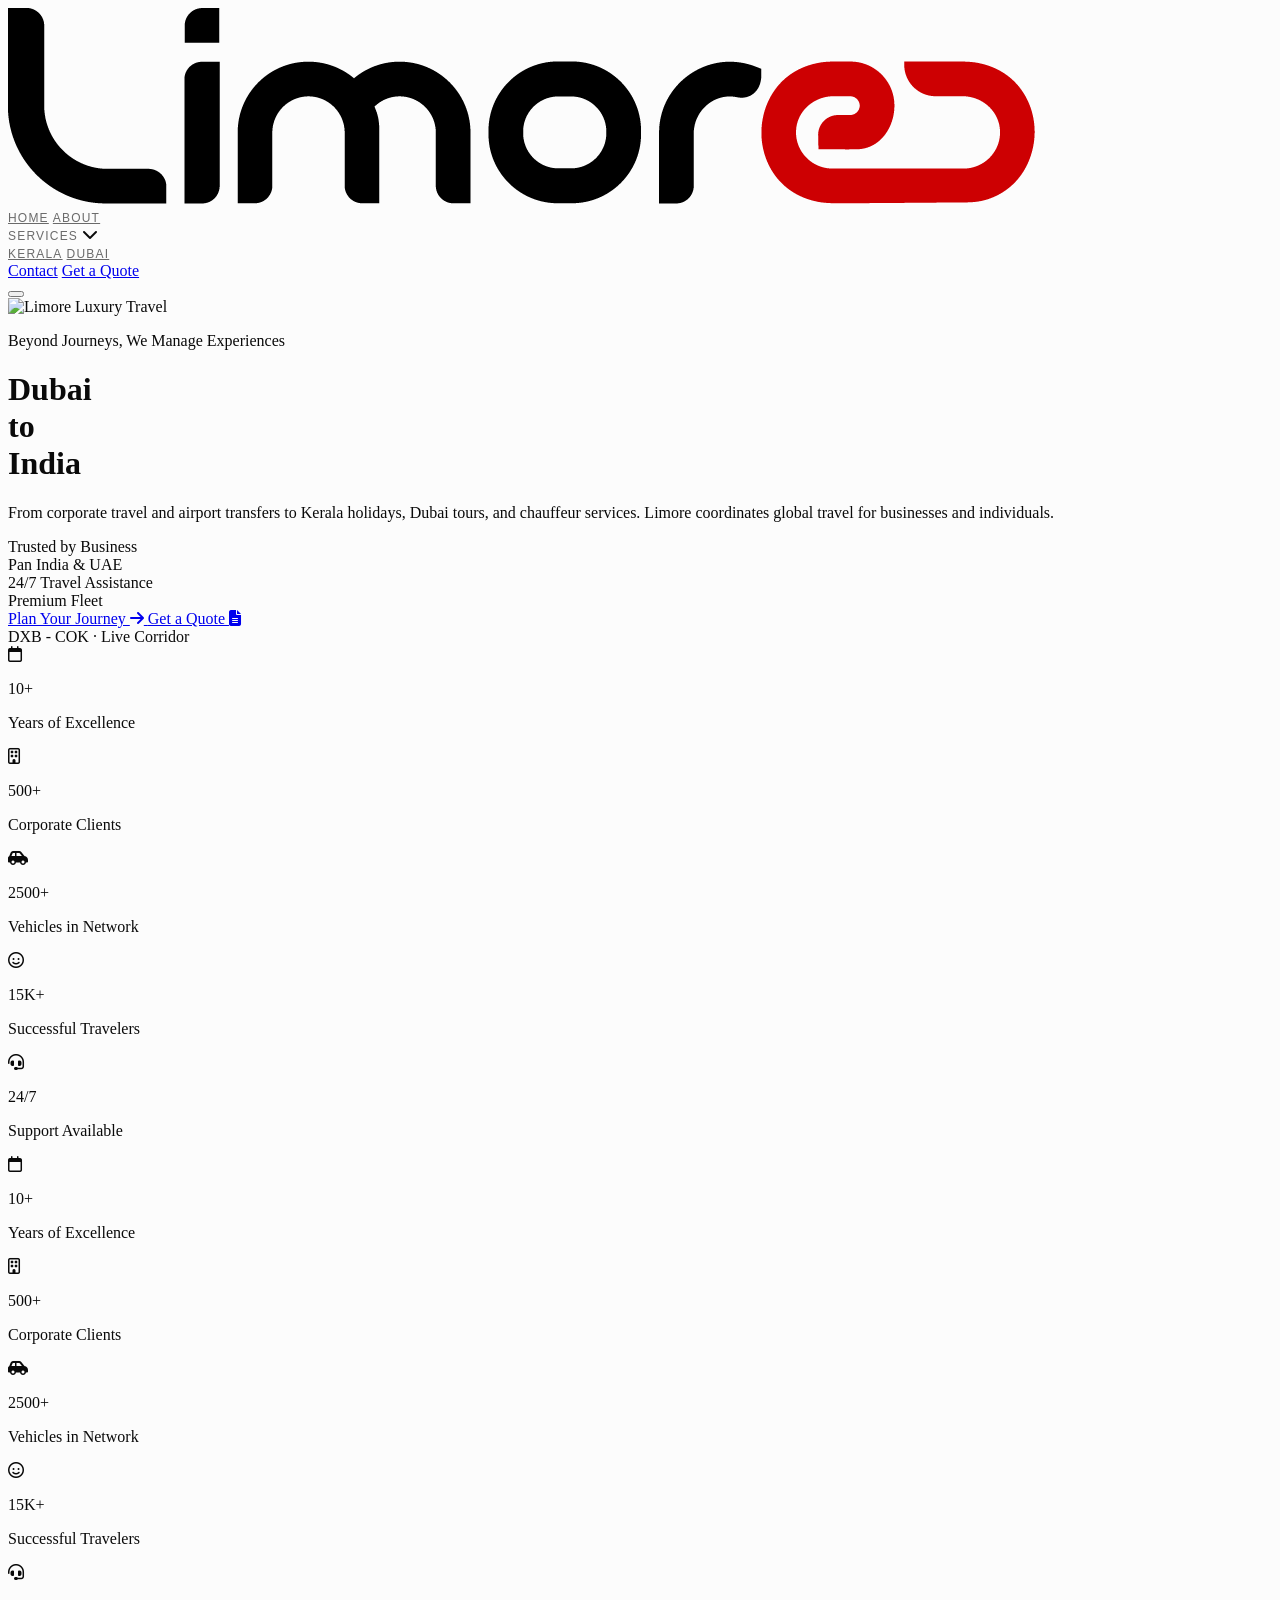
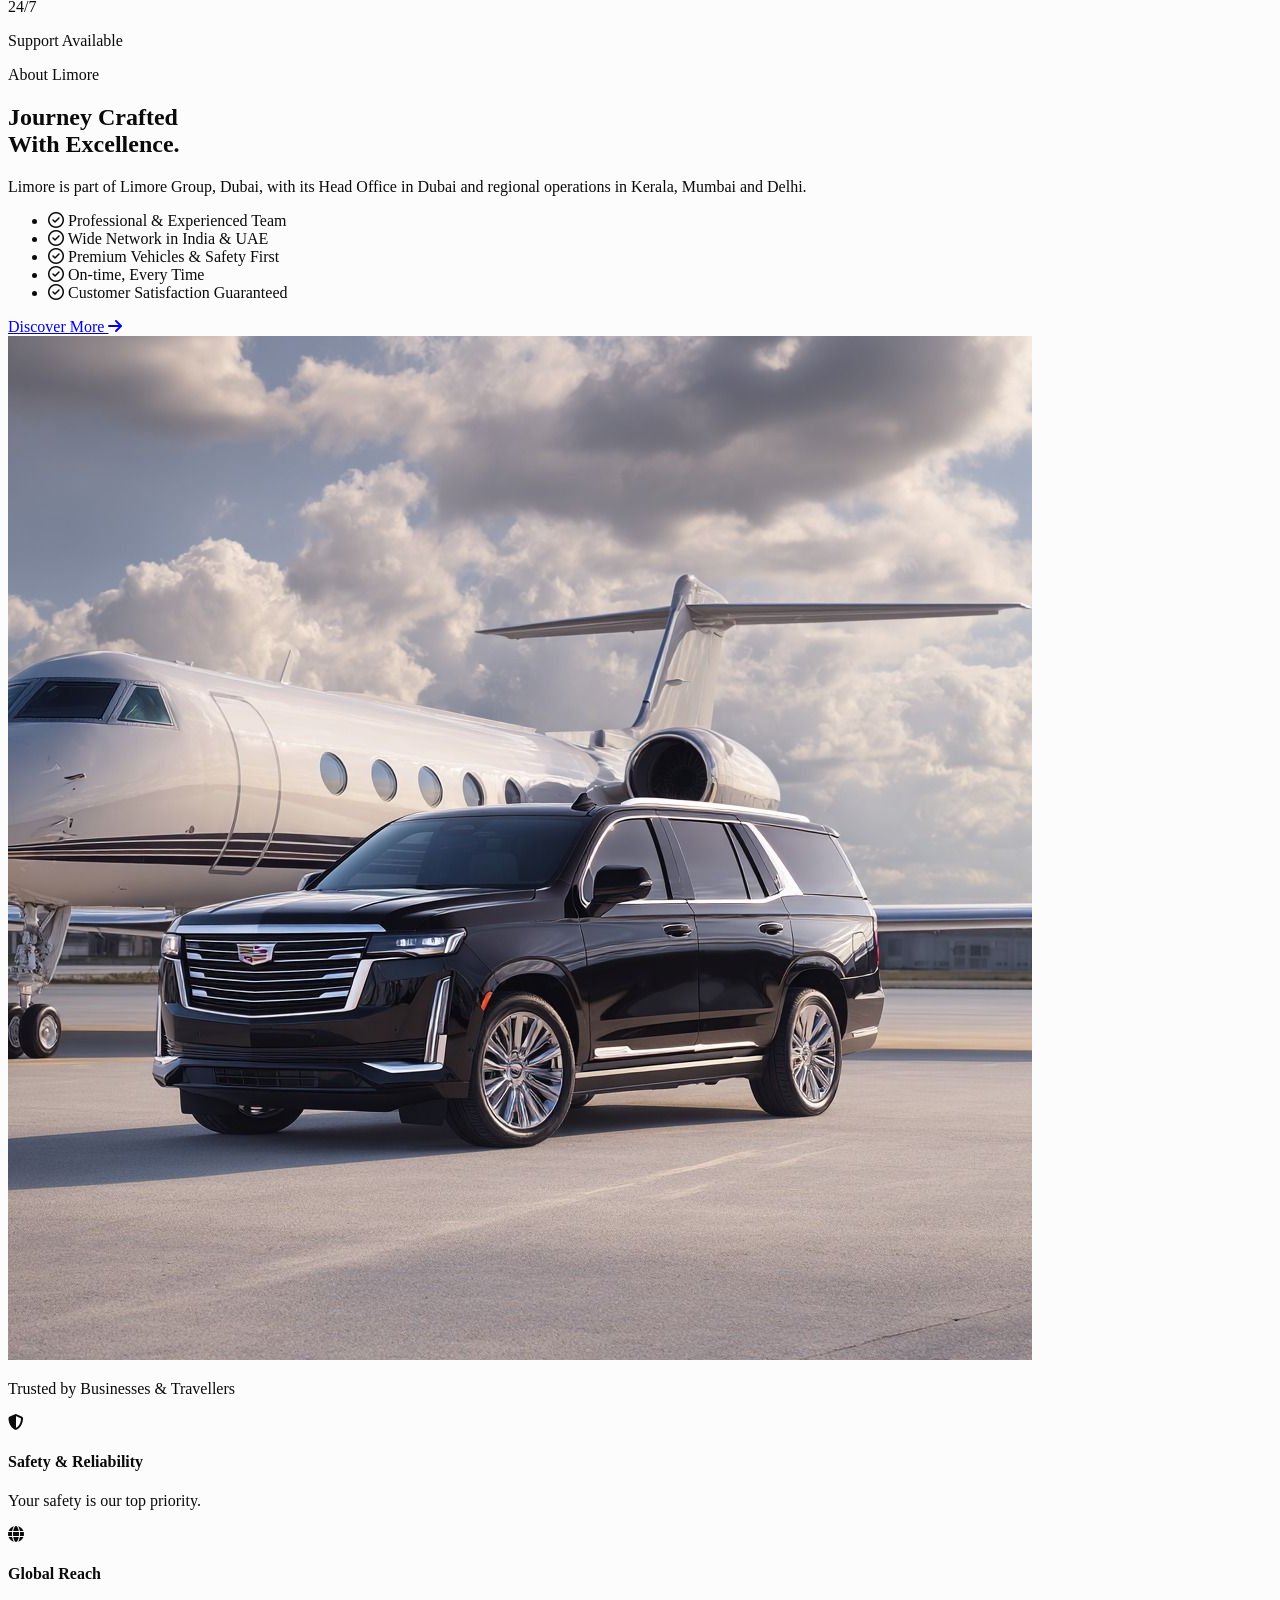
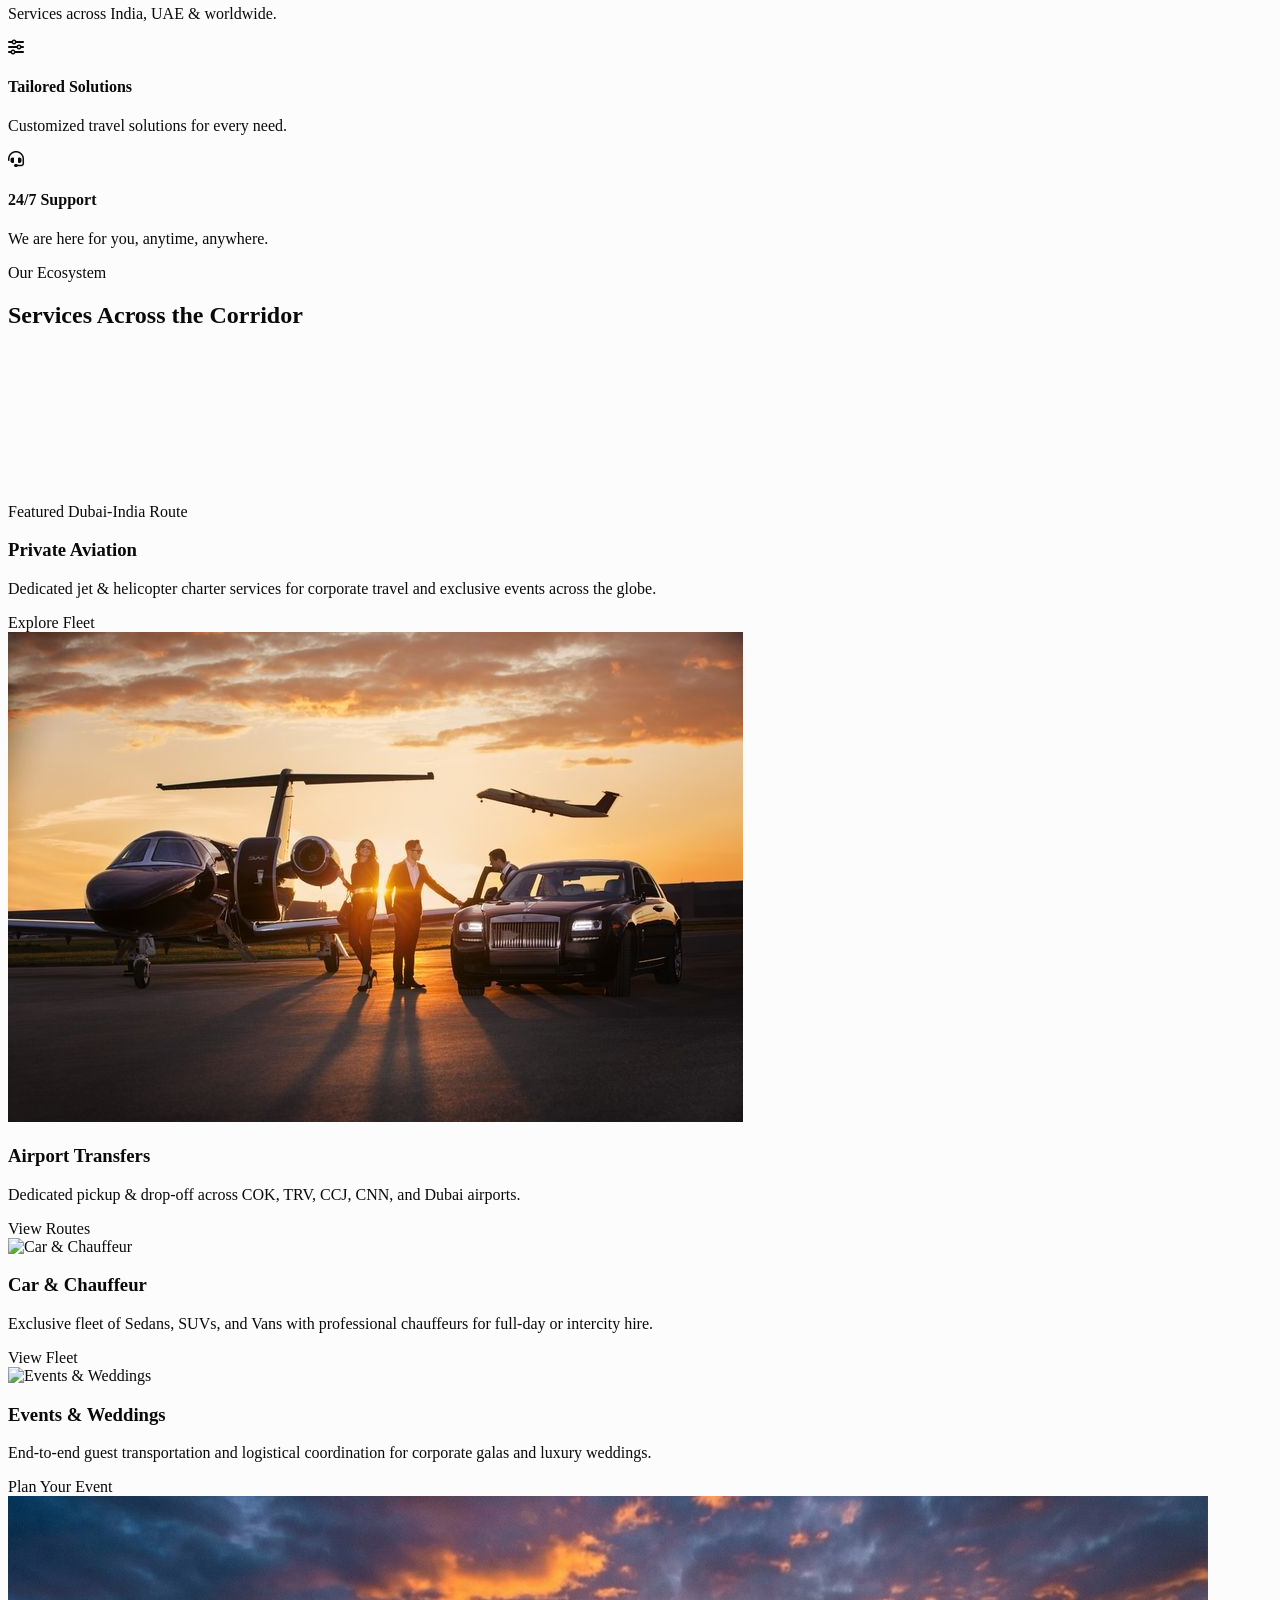
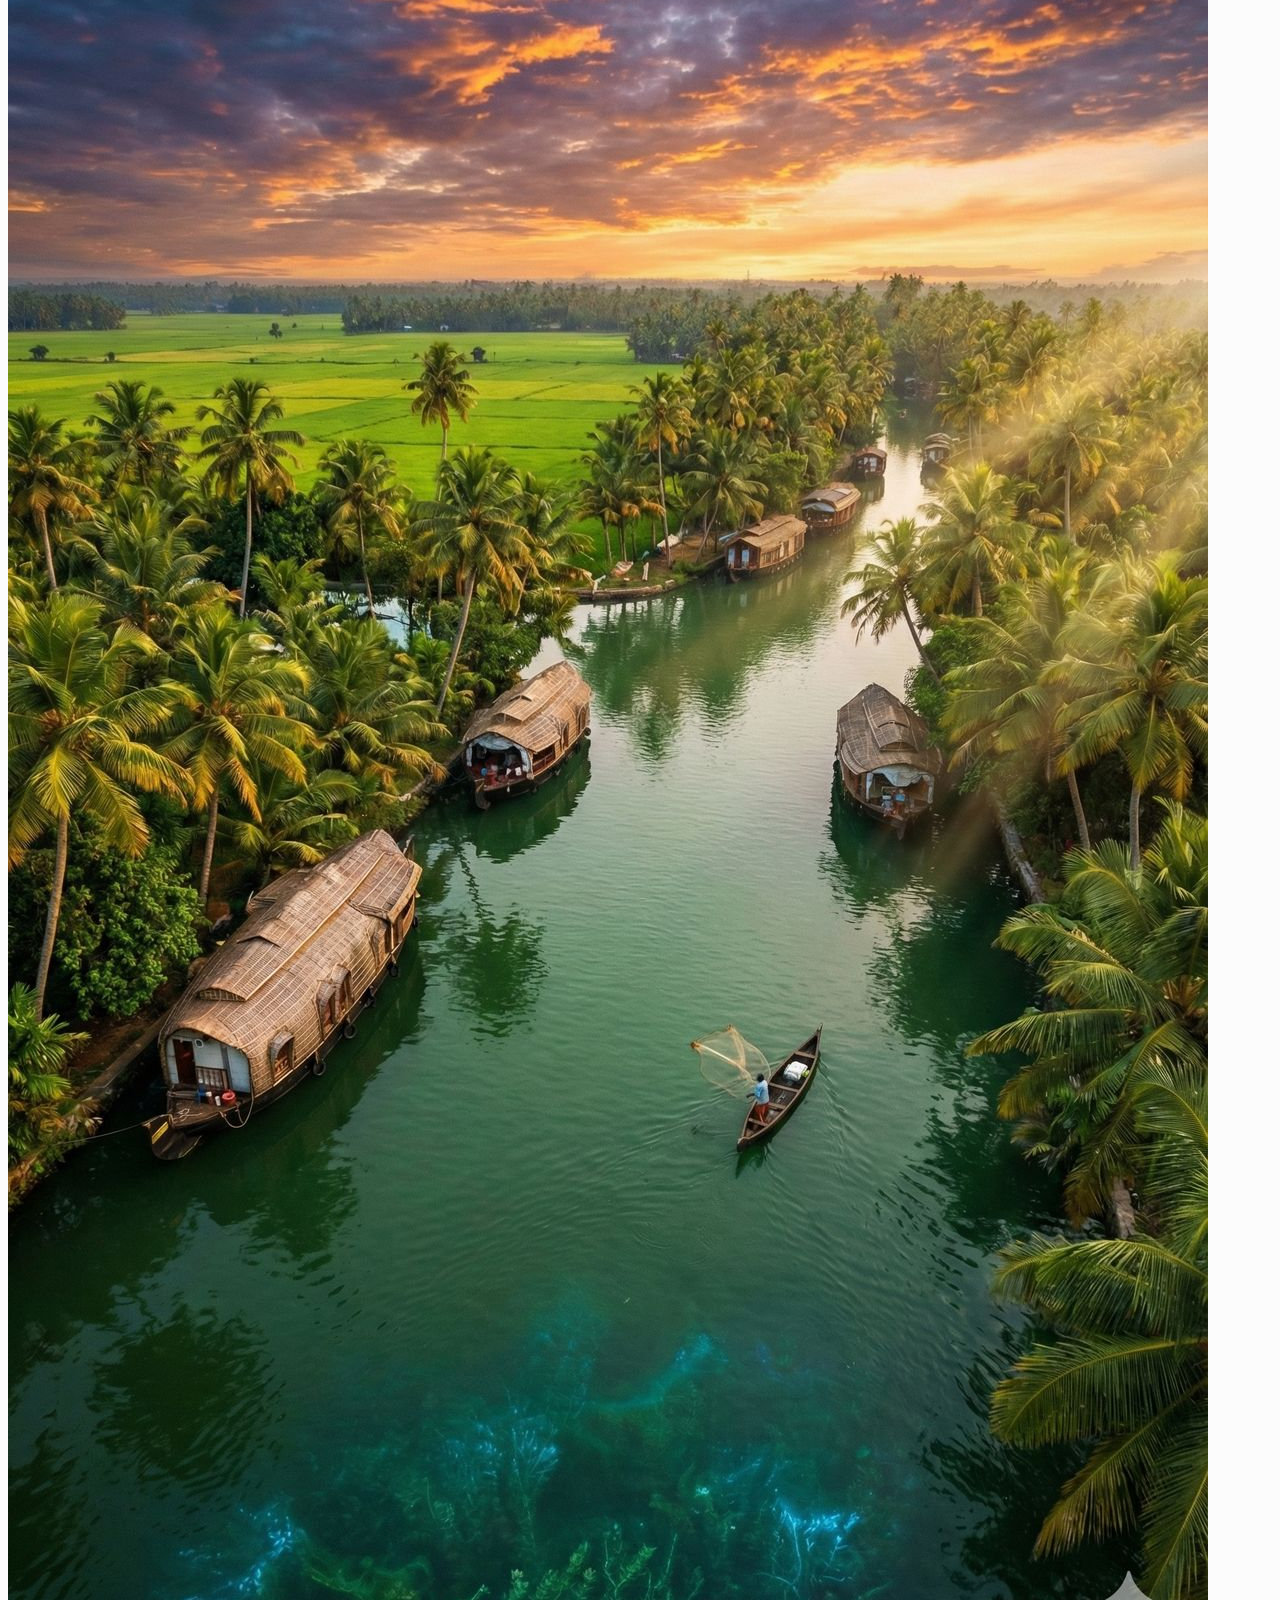
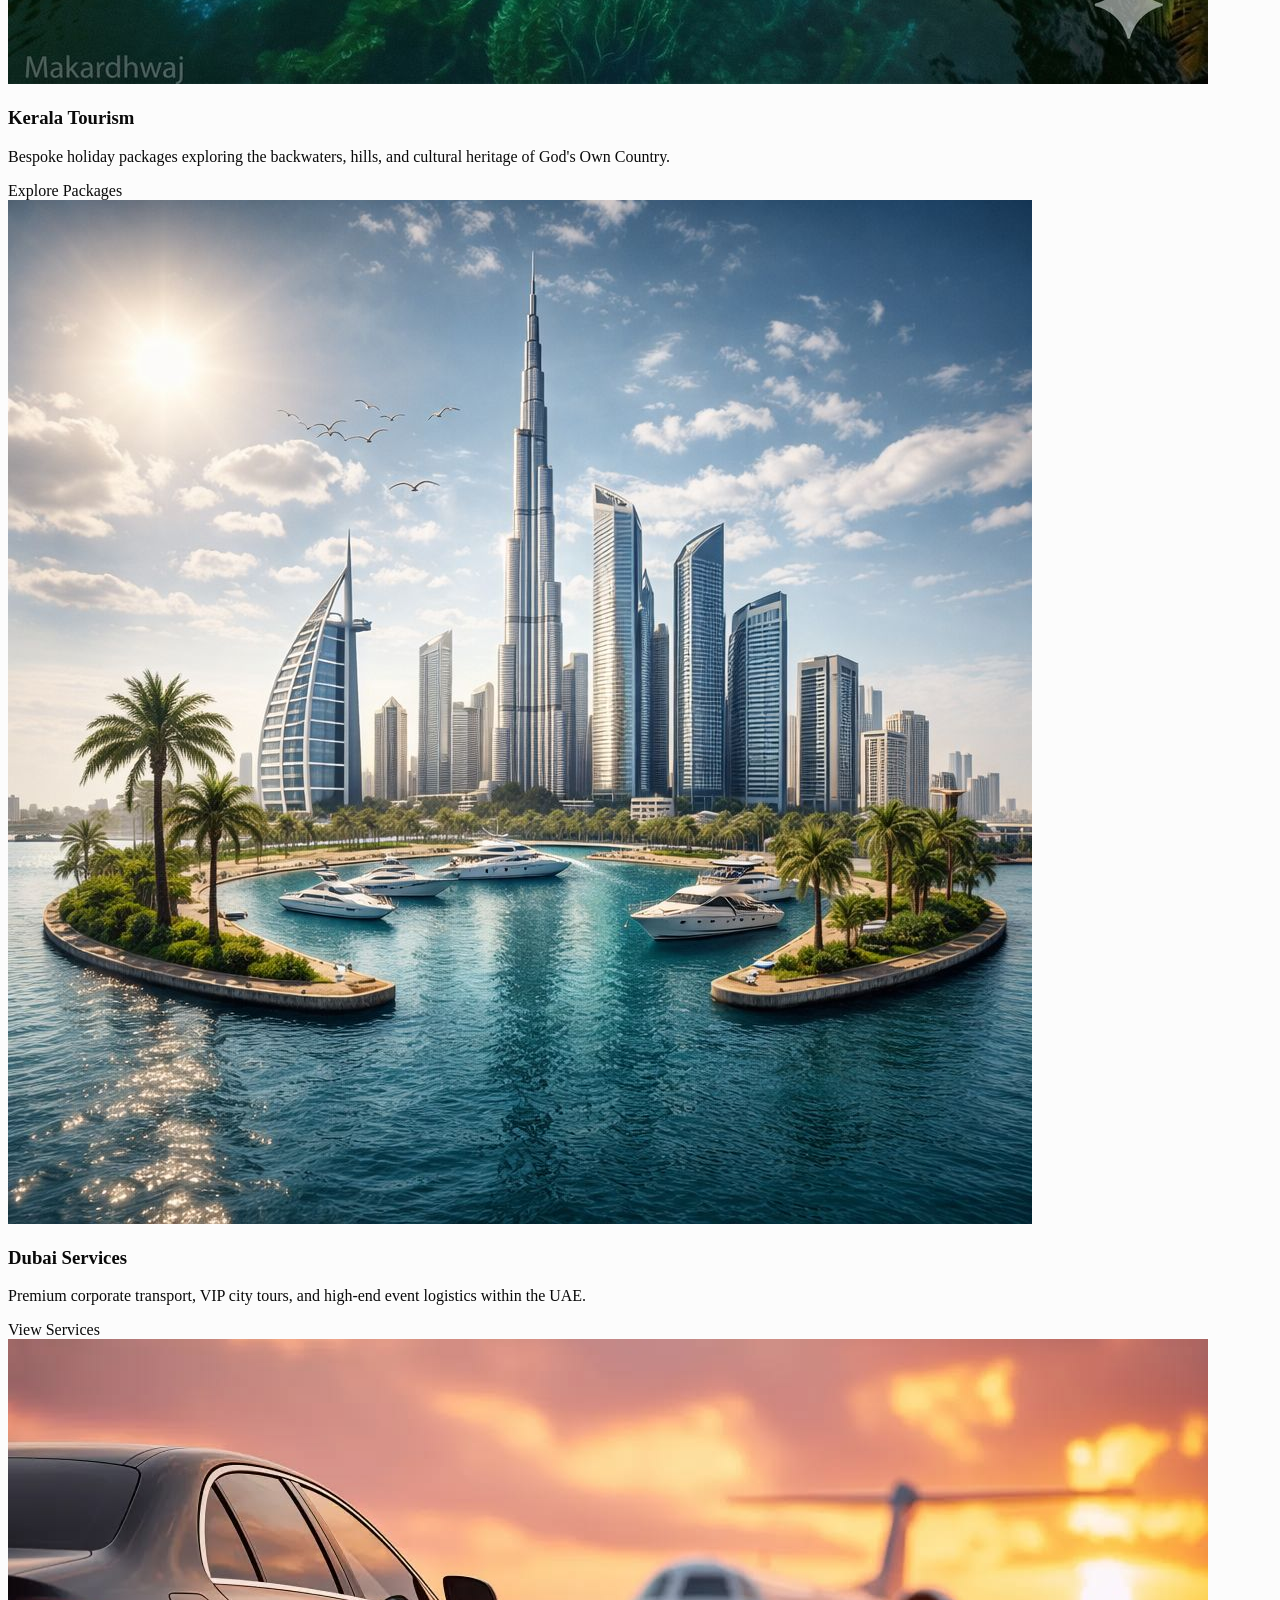
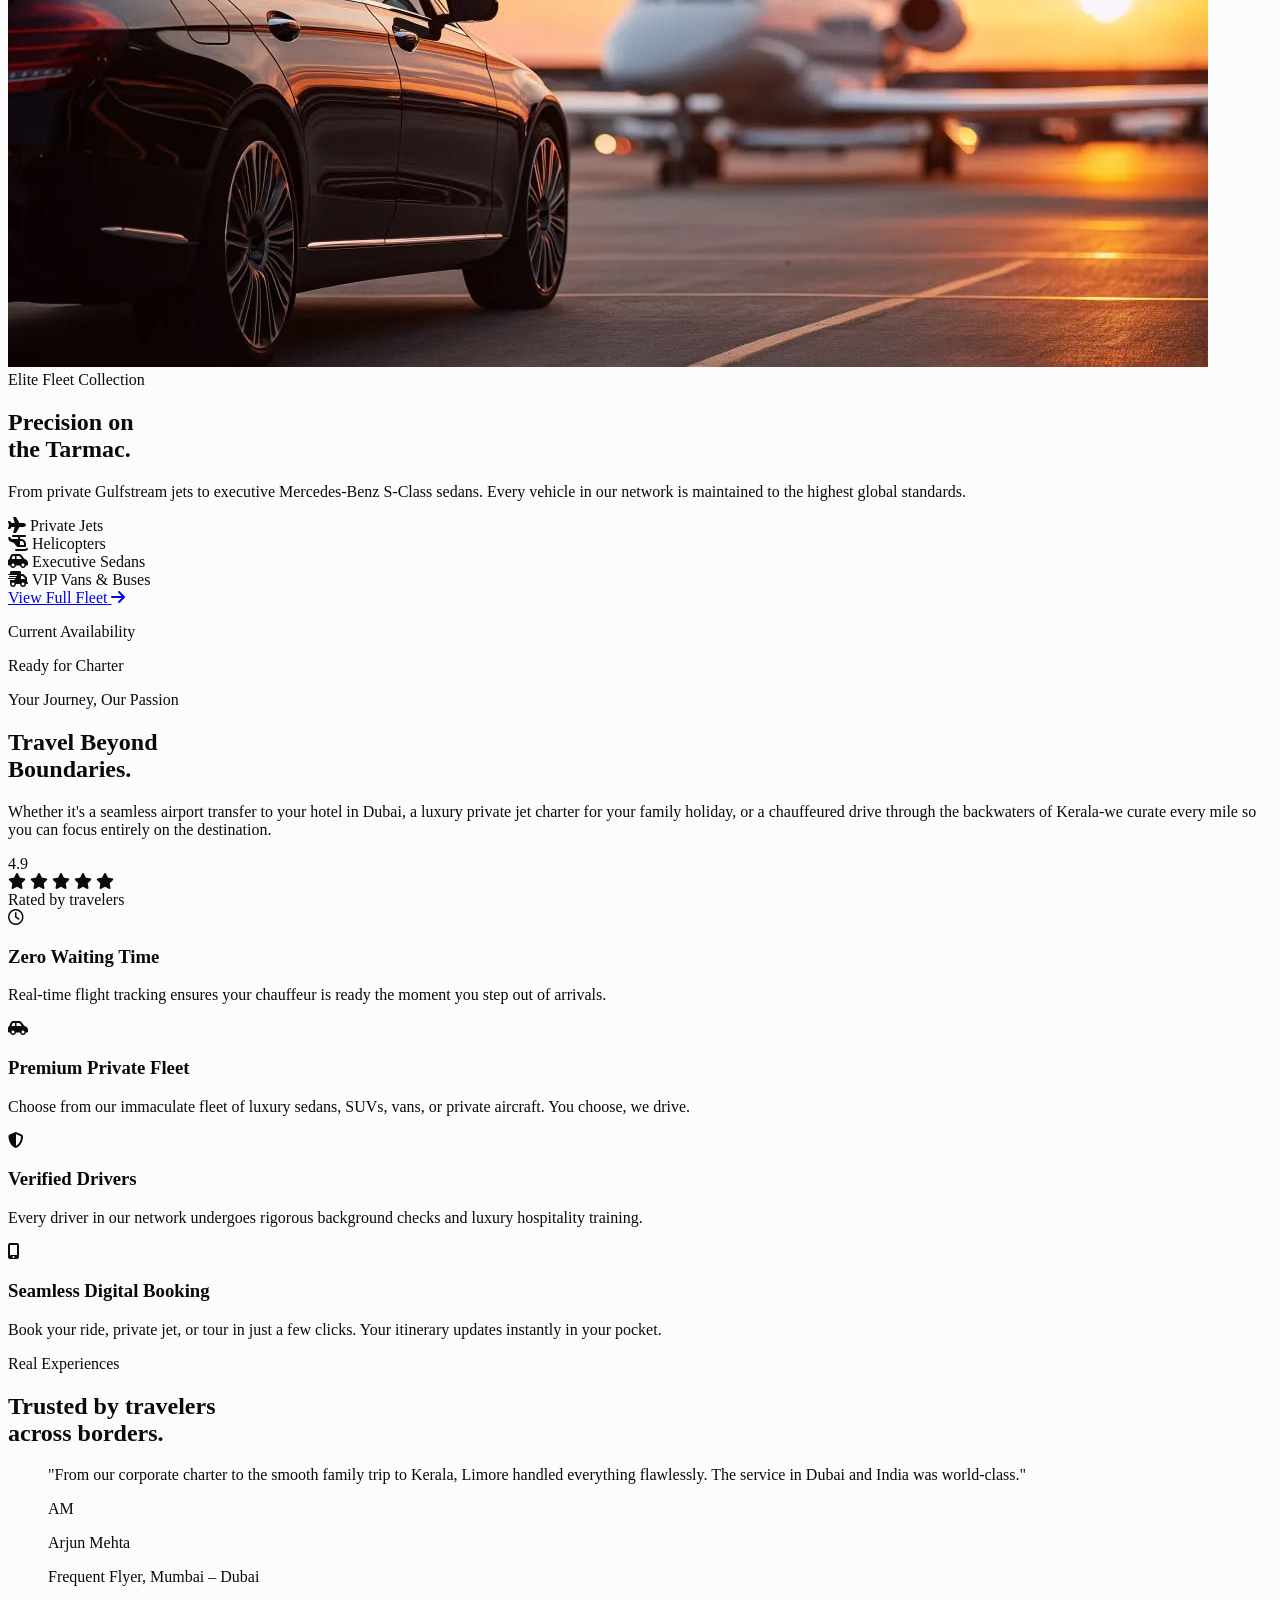
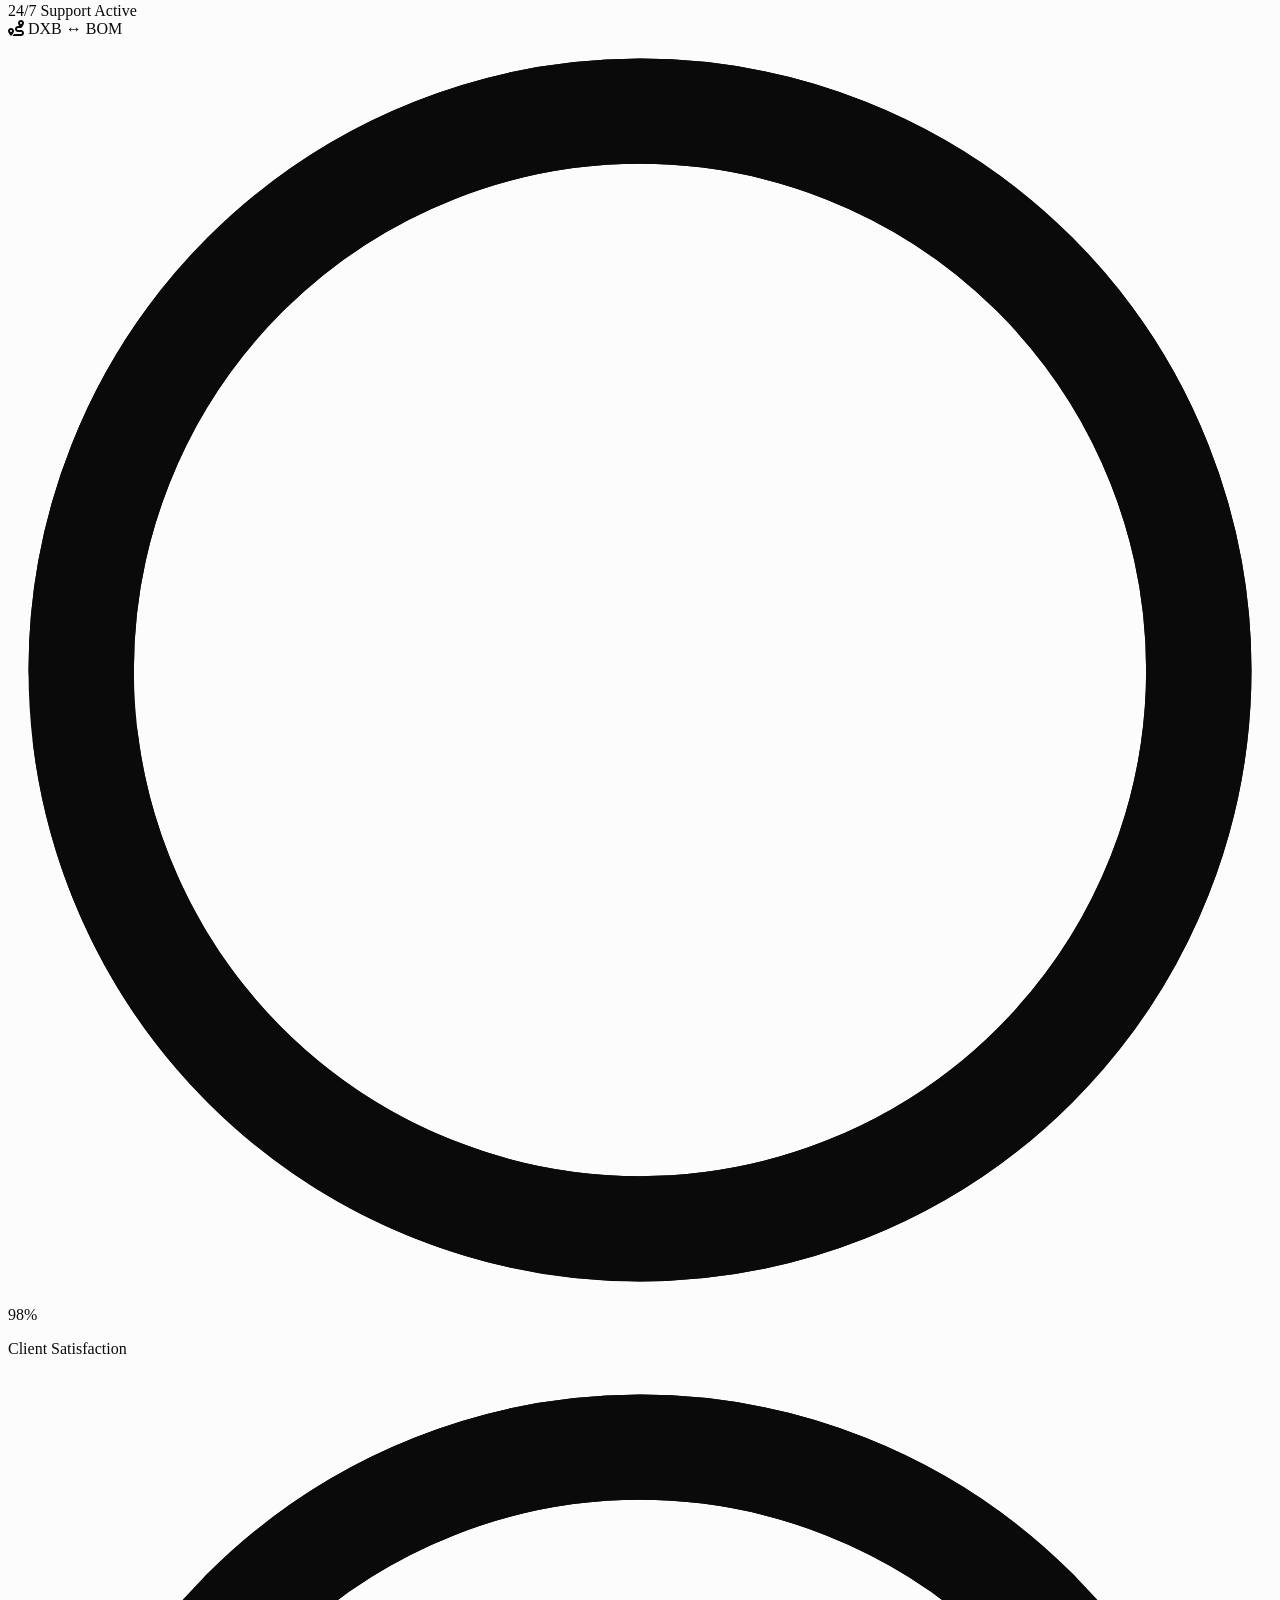
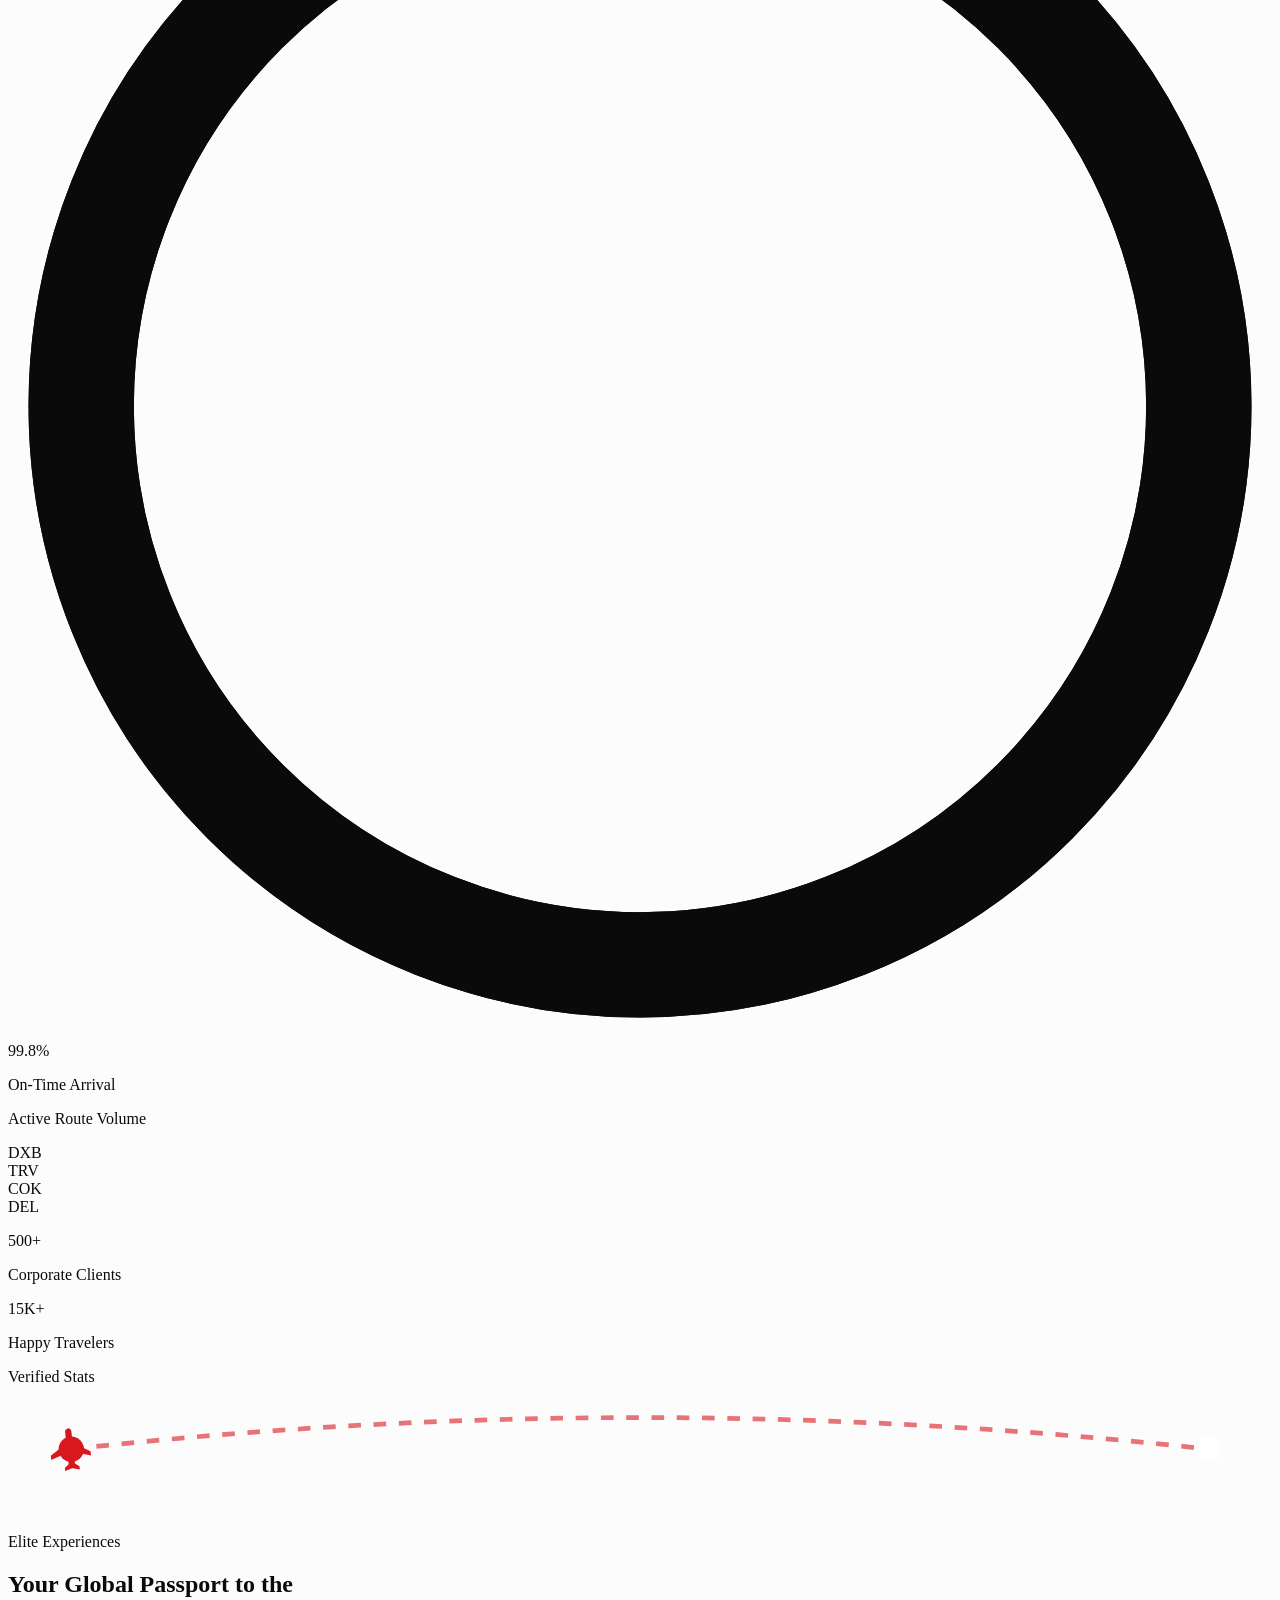
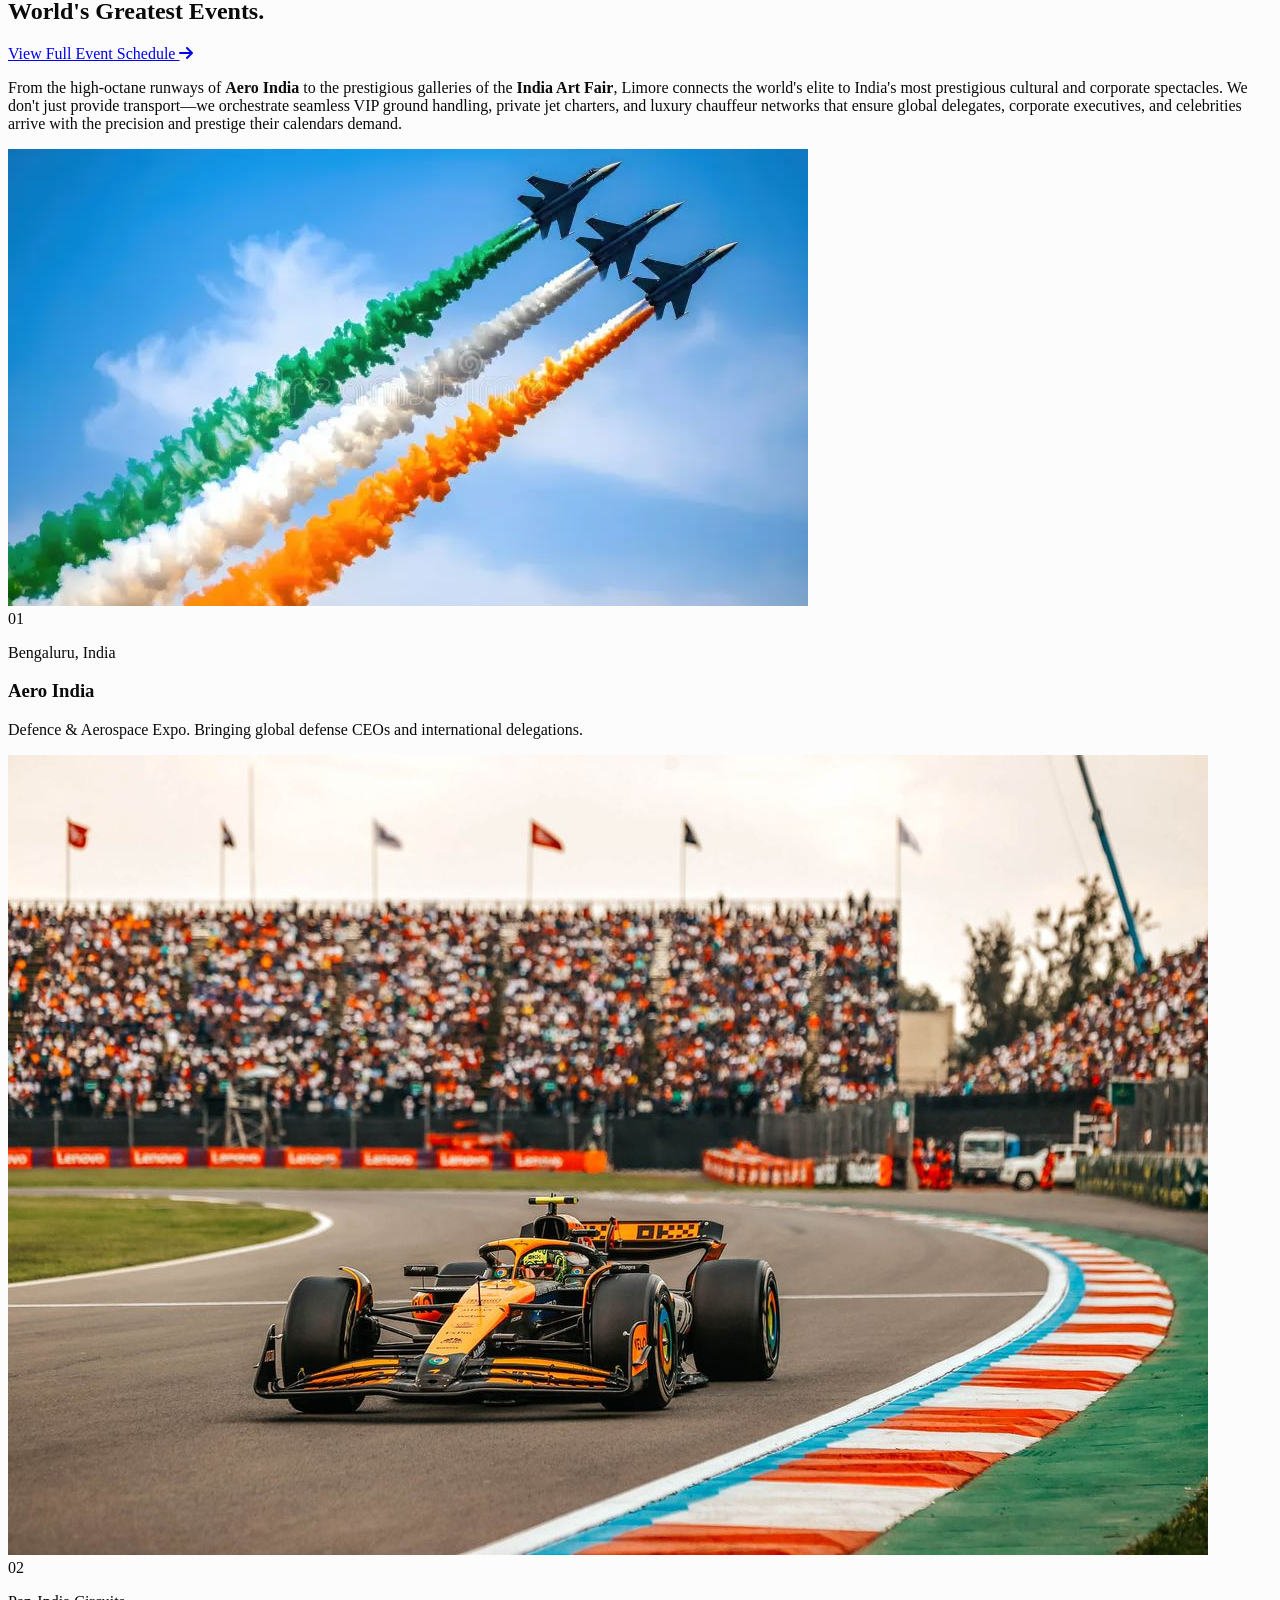
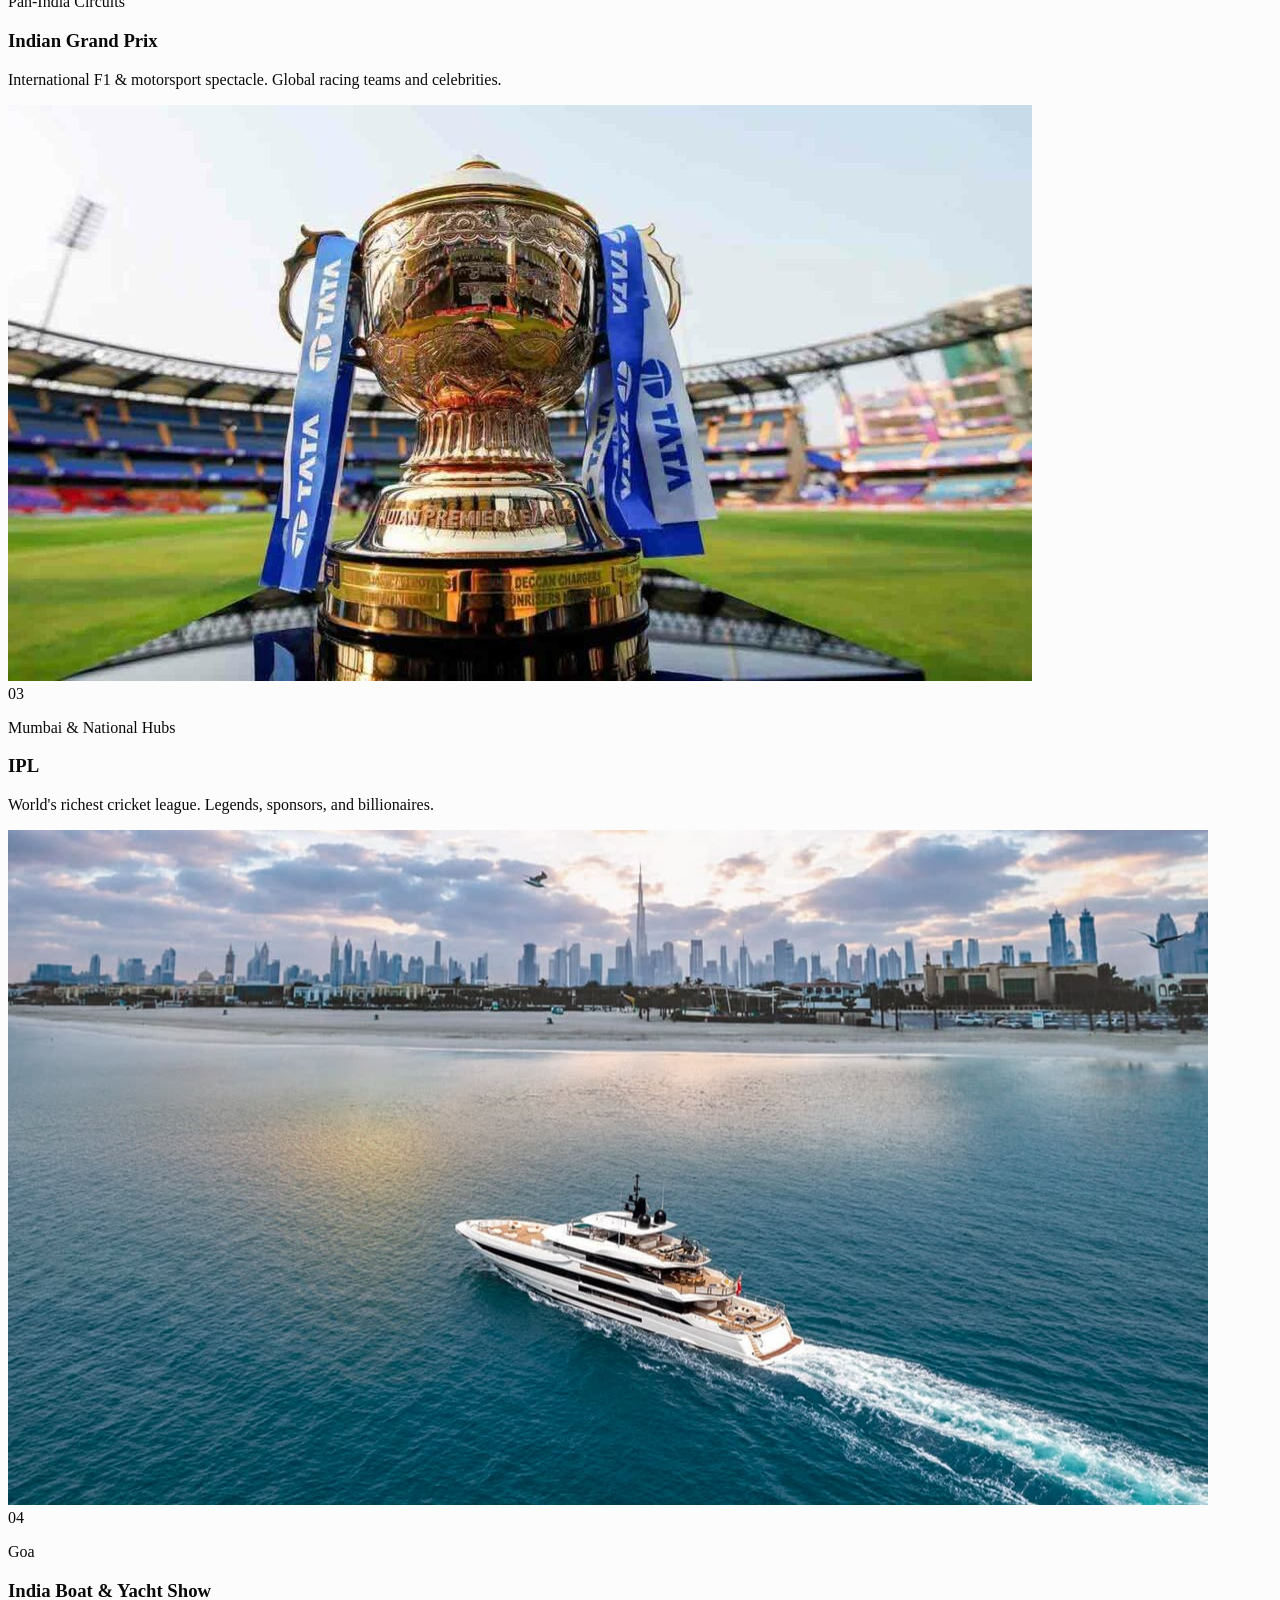
==== commit c5aacaea: "private aviation, nav" ====
--- a/index.html
+++ b/index.html
@@ -72,85 +72,119 @@
 
 <body class="bg-brand-white text-brand-black font-sans antialiased overflow-x-hidden">
 
-    <!-- ========================================== -->
-    <!-- NAVIGATION                                  -->
-    <!-- ========================================== -->
-    <nav class="fixed w-full top-0 z-50 bg-brand-white/90 backdrop-blur-[2px] border-b border-black/5 h-20">
+    <nav class="fixed w-full top-0 z-50 bg-brand-white/95 backdrop-blur-md border-b border-black/10 h-20">
         <div class="max-w-[90rem] mx-auto px-6 lg:px-12 h-full flex items-center justify-between">
 
-            <!-- Logo -->
-            <a href="#" class="font-display w-28  font-bold tracking-tight flex items-center">
-                <img src="./assets/images/logo.png" alt="">
+            <!-- Logo (Scaled properly) -->
+            <a href="./index.html" class="flex-shrink-0 flex items-center">
+                <img src="./assets/images/logo.png" class="h-6 w-auto" alt="Limore">
             </a>
 
             <!-- Desktop Menu -->
             <div class="hidden lg:flex items-center gap-8 h-full">
-                <a href="#" class="nav-link text-brand-black/80 hover:text-brand-red">Home</a>
-                <a href="./about.html" class="nav-link text-brand-black/80 hover:text-brand-red">About</a>
-                <div class="group relative h-full flex items-center cursor-pointer">
-                    <span class="nav-link text-brand-black/80 hover:text-brand-red">Services</span>
+                <a href="./index.html"
+                    class="nav-link text-brand-black/80 hover:text-brand-red transition-colors">Home</a>
+                <a href="./about.html"
+                    class="nav-link text-brand-black/80 hover:text-brand-red transition-colors">About</a>
+
+                <!-- Services Dropdown -->
+                <div class="nav-dropdown h-full flex items-center cursor-pointer">
+                    <span class="nav-link text-brand-black/80 hover:text-brand-red transition-colors">Services</span>
                     <i
                         class="fa-solid fa-chevron-down text-[8px] ml-1.5 text-black/30 group-hover:text-brand-red transition-colors"></i>
-                    <div
-                        class="absolute top-full left-0 mt-2 w-48 bg-white border border-black/5 shadow-[0_10px_30px_-10px_rgba(0,0,0,0.1)] opacity-0 group-hover:opacity-100 pointer-events-none group-hover:pointer-events-auto transition-all duration-300 translate-y-2 group-hover:translate-y-0">
-                        <div class="flex flex-col py-3">
-                            <a href="#" class="nav-link px-5 py-2 hover:bg-black/5 hover:text-brand-red">Private
-                                Aviation</a>
-                            <a href="#" class="nav-link px-5 py-2 hover:bg-black/5 hover:text-brand-red">Airport
-                                Transfers</a>
-                            <a href="#" class="nav-link px-5 py-2 hover:bg-black/5 hover:text-brand-red">Car &
-                                Chauffeur</a>
-                            <a href="#" class="nav-link px-5 py-2 hover:bg-black/5 hover:text-brand-red">Events &
-                                Weddings</a>
-
-                        </div>
-                    </div>
-                </div>
-                <a href="#" class="nav-link text-brand-black/80 hover:text-brand-red">Kerala</a>
-                <a href="#" class="nav-link text-brand-black/80 hover:text-brand-red">Dubai</a>
-
+
+                    <div class="nav-dropdown-content">
+                        <a href="./services/private-aviation.html"
+                            class="nav-link px-5 py-3 hover:bg-brand-black hover:text-white transition-colors block">Private
+                            Aviation</a>
+                        <a href="./services/airport-transfer.html"
+                            class="nav-link px-5 py-3 hover:bg-brand-black hover:text-white transition-colors block">Airport
+                            Transfers</a>
+                        <a href="./services/cars-and-chauffeur.html"
+                            class="nav-link px-5 py-3 hover:bg-brand-black hover:text-white transition-colors block">Car
+                            & Chauffeur</a>
+                        <a href="./services/events-and-wedding.html"
+                            class="nav-link px-5 py-3 hover:bg-brand-black hover:text-white transition-colors block">Events
+                            & Weddings</a>
+                    </div>
+                </div>
+
+                <a href="./kerala.html"
+                    class="nav-link text-brand-black/80 hover:text-brand-red transition-colors">Kerala</a>
+                <a href="./dubai.html"
+                    class="nav-link text-brand-black/80 hover:text-brand-red transition-colors">Dubai</a>
             </div>
 
             <!-- Desktop CTA -->
             <div class="hidden lg:flex items-center gap-6">
-                <a href="#" class="text-sm font-medium hover:text-brand-red transition-colors">Contact</a>
-                <a href="#"
-                    class="bg-brand-red text-white px-6 py-2.5 text-[0.7rem] tracking-widest font-semibold uppercase hover:bg-brand-black transition-all duration-300 shadow-lg shadow-brand-red/20">
+                <a href="./contact.html"
+                    class="text-xs font-medium hover:text-brand-red block uppercase transition-colors">Contact</a>
+                <a href="./contact.html#consultation"
+                    class="bg-brand-red text-white px-6 py-2.5 text-[0.7rem] tracking-widest font-semibold uppercase hover:bg-brand-black transition-all duration-300 rounded-none">
                     Get a Quote
                 </a>
             </div>
 
             <!-- Mobile Burger -->
-            <button id="menu-toggle" class="lg:hidden flex flex-col items-end gap-1.5 focus:outline-none space-y-1.5">
-                <span class="block w-6 h-px bg-black transition-all duration-300"></span>
-                <span class="block w-4 h-px bg-black transition-all duration-300"></span>
+            <button id="menu-toggle"
+                class="lg:hidden flex flex-col items-end gap-1.5 focus:outline-none space-y-1.5 z-50">
+                <span class="block w-6 h-[2px] bg-black transition-all duration-300"></span>
+                <span class="block w-4 h-[2px] bg-black transition-all duration-300"></span>
             </button>
         </div>
 
-        <!-- Mobile Menu -->
+        <!-- Mobile Menu - Full Height, Clean Spacing, Bottom Sticky CTAs -->
         <div id="mobile-menu"
-            class="lg:hidden fixed top-20 left-0 w-full h-[calc(100vh-5rem)] bg-brand-white border-t border-black/5 px-6 py-8">
-            <div class="flex flex-col space-y-6 text-lg font-medium">
-                <a href="#" class="hover:text-brand-red">Home</a>
-                <div class="border-b border-black/5 pb-4">
-                    <div class="text-black/40 text-xs uppercase tracking-widest font-normal mb-3">Services</div>
-                    <div class="flex flex-col space-y-3 pl-2 text-base">
-                        <a href="#" class="hover:text-brand-red">Private Charters</a>
-                        <a href="#" class="hover:text-brand-red">Corporate Travel</a>
-                        <a href="#" class="hover:text-brand-red">Freight Logistics</a>
-                    </div>
-                </div>
-                <a href="#" class="hover:text-brand-red">Routes</a>
-                <a href="#" class="hover:text-brand-red">Fleet</a>
-                <a href="#" class="hover:text-brand-red">About</a>
-                <div class="pt-6 mt-4 border-t border-black/5">
-                    <a href="#"
-                        class="bg-brand-red text-white text-center block py-4 text-sm tracking-widest uppercase">Get a
-                        Quote</a>
-                </div>
+            class="lg:hidden fixed top-20 left-0 w-full bg-brand-white border-t border-black/5 px-6 py-8 z-40 flex flex-col">
+
+            <!-- Main Links (Clean Spacing with Sharp Dividers) -->
+            <div class="flex flex-col">
+                <a href="./index.html"
+                    class="font-serif text-2xl font-bold text-brand-black hover:text-brand-red transition-colors py-4 border-b border-black/5">Home</a>
+
+                <!-- Services Section (Clean Sub-Menu) -->
+                <div class="py-4 border-b border-black/5">
+                    <div class="flex items-center gap-2 mb-3">
+                        <span class="w-2 h-2 bg-brand-red rotate-45"></span>
+                        <span
+                            class="font-sans text-[0.6rem] uppercase tracking-[0.2em] font-bold text-black/40">Services</span>
+                    </div>
+                    <div class="flex flex-col gap-3 pl-2">
+                        <a href="./services/private-aviation.html"
+                            class="text-sm font-medium text-brand-black/80 hover:text-brand-red uppercase tracking-widest transition-colors">Private
+                            Aviation</a>
+                        <a href="./services/airport-transfer.html"
+                            class="text-sm font-medium text-brand-black/80 hover:text-brand-red uppercase tracking-widest transition-colors">Airport
+                            Transfers</a>
+                        <a href="./services/cars-and-chauffeur.html"
+                            class="text-sm font-medium text-brand-black/80 hover:text-brand-red uppercase tracking-widest transition-colors">Car
+                            & Chauffeur</a>
+                        <a href="./services/events-and-wedding.html"
+                            class="text-sm font-medium text-brand-black/80 hover:text-brand-red uppercase tracking-widest transition-colors">Events
+                            & Weddings</a>
+                    </div>
+                </div>
+
+                <a href="./kerala.html"
+                    class="font-serif text-2xl font-bold text-brand-black hover:text-brand-red transition-colors py-4 border-b border-black/5">Kerala</a>
+                <a href="./dubai.html"
+                    class="font-serif text-2xl font-bold text-brand-black hover:text-brand-red transition-colors py-4 border-b border-black/5">Dubai</a>
+                <a href="./about.html"
+                    class="font-serif text-2xl font-bold text-brand-black hover:text-brand-red transition-colors py-4 border-b border-black/5">About</a>
+            </div>
+
+            <!-- Bottom CTAs (Stuck to bottom with mt-auto for easy thumb access) -->
+            <div class="mt-auto pt-8 border-t border-black/10 flex flex-col gap-3">
+                <a href="./contact.html"
+                    class="block text-center font-sans text-sm tracking-widest uppercase font-bold border border-brand-red text-brand-black px-6 py-4 hover:bg-brand-red hover:text-white transition-colors">Contact
+                    Us</a>
+                <a href="./contact.html#consultation"
+                    class="block text-center font-sans text-sm tracking-widest uppercase font-bold bg-brand-red text-white px-6 py-4 hover:bg-brand-black transition-colors">Get
+                    a Quote</a>
             </div>
         </div>
     </nav>
+
 
     <!-- ========================================== -->
     <!-- HERO SECTION (Corporate Layout Style)       -->
@@ -466,7 +500,7 @@
                 <!-- ============================== -->
                 <div class="lg:col-span-4 space-y-4">
                     <!-- Top Large Image -->
-                    <div class=" h-284 lg:h-284  overflow-hidden ">
+                    <div class=" h-294 lg:h-294  overflow-hidden ">
                         <img src="./assets/images/home/limore2.jpg" class="w-full h-full object-cover"
                             alt="Limore Luxury Chauffeur">
                     </div>
--- a/style.css
+++ b/style.css
@@ -8,42 +8,44 @@
     scroll-behavior: smooth;
 }
 
-/* Custom Dropdown Styling */
 .nav-dropdown {
     position: relative;
 }
-
 .nav-dropdown-content {
     display: none;
     position: absolute;
     top: 100%;
     left: 0;
-    background-color: #ffffff;
-    min-width: 160px;
-    box-shadow: 0 10px 25px -5px rgba(0, 0, 0, 0.05), 0 8px 10px -6px rgba(0, 0, 0, 0.02);
-    border-radius: 8px;
-    padding: 12px 0;
-    border: 1px solid rgba(0, 0, 0, 0.03);
-    margin-top: 8px;
+    min-width: 220px;
+    background-color: #FCFCFC;
+    border: 1px solid rgba(0,0,0,0.05);
+    border-top: 2px solid #D9181E; /* Red Spine */
+    box-shadow: 0 10px 30px -10px rgba(0,0,0,0.1);
+    padding: 8px 0;
     z-index: 50;
 }
-
 .nav-dropdown:hover .nav-dropdown-content {
     display: block;
 }
 
-.nav-dropdown-content a {
-    display: block;
-    padding: 8px 20px;
-    font-size: 0.875rem;
-    color: #000000;
-    transition: all 0.2s ease;
-}
-
-.nav-dropdown-content a:hover {
-    background-color: #F3F4F6;
-    color: #D9181E;
-    /* Red hover */
+/* Mobile Menu Slide-down Animation */
+#mobile-menu {
+    max-height: 0;
+    opacity: 0;
+    overflow: hidden;
+    transition: max-height 0.5s cubic-bezier(0.16, 1, 0.3, 1), opacity 0.4s ease;
+}
+#mobile-menu.open {
+    max-height: calc(100vh - 5rem);
+    opacity: 1;
+}
+
+/* Nav Link styling for premium look */
+.nav-link {
+    font-size: 0.7rem;
+    font-weight: 700;
+    text-transform: uppercase;
+    letter-spacing: 0.1em;
 }
 
 /* Map Interaction - subtle pulse effect for the hero route */
@@ -74,7 +76,7 @@
 }
 
 #mobile-menu.open {
-    max-height: 500px;
+    max-height: 100vh;
     opacity: 1;
 }
 
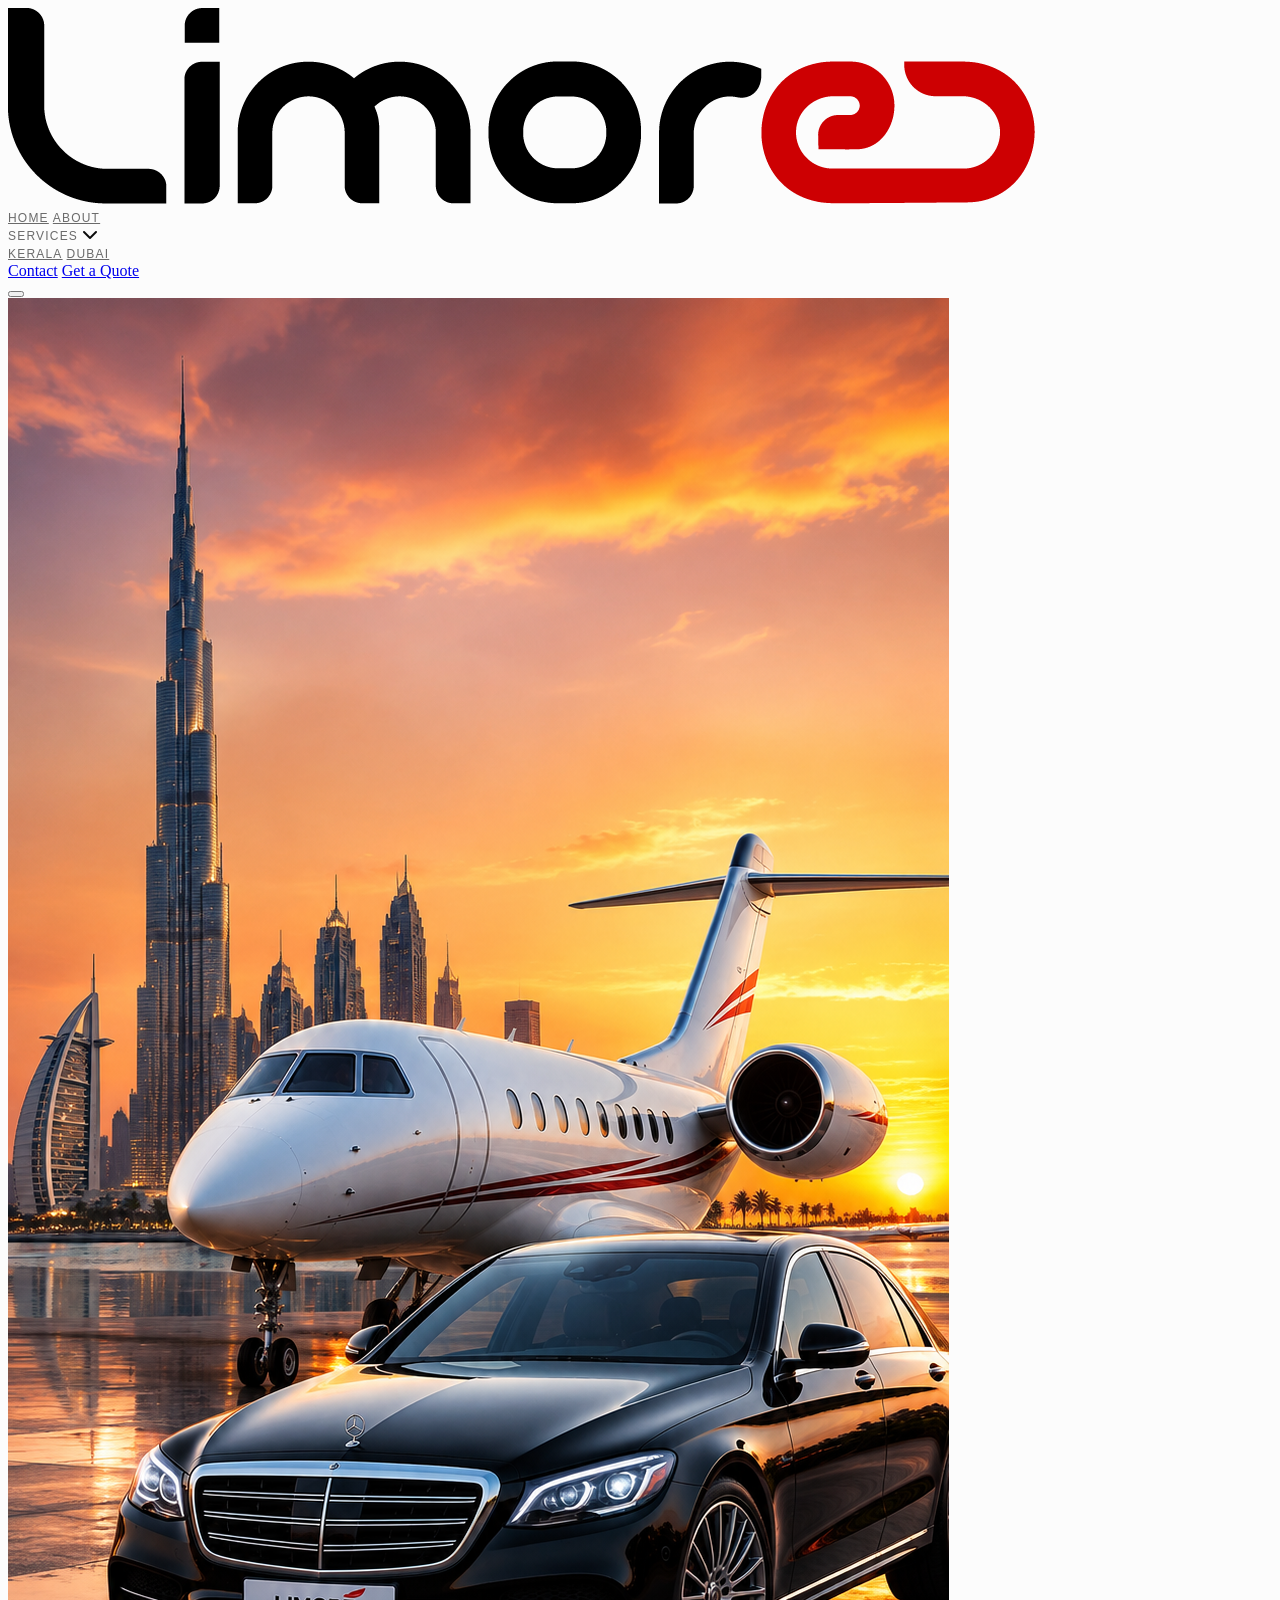
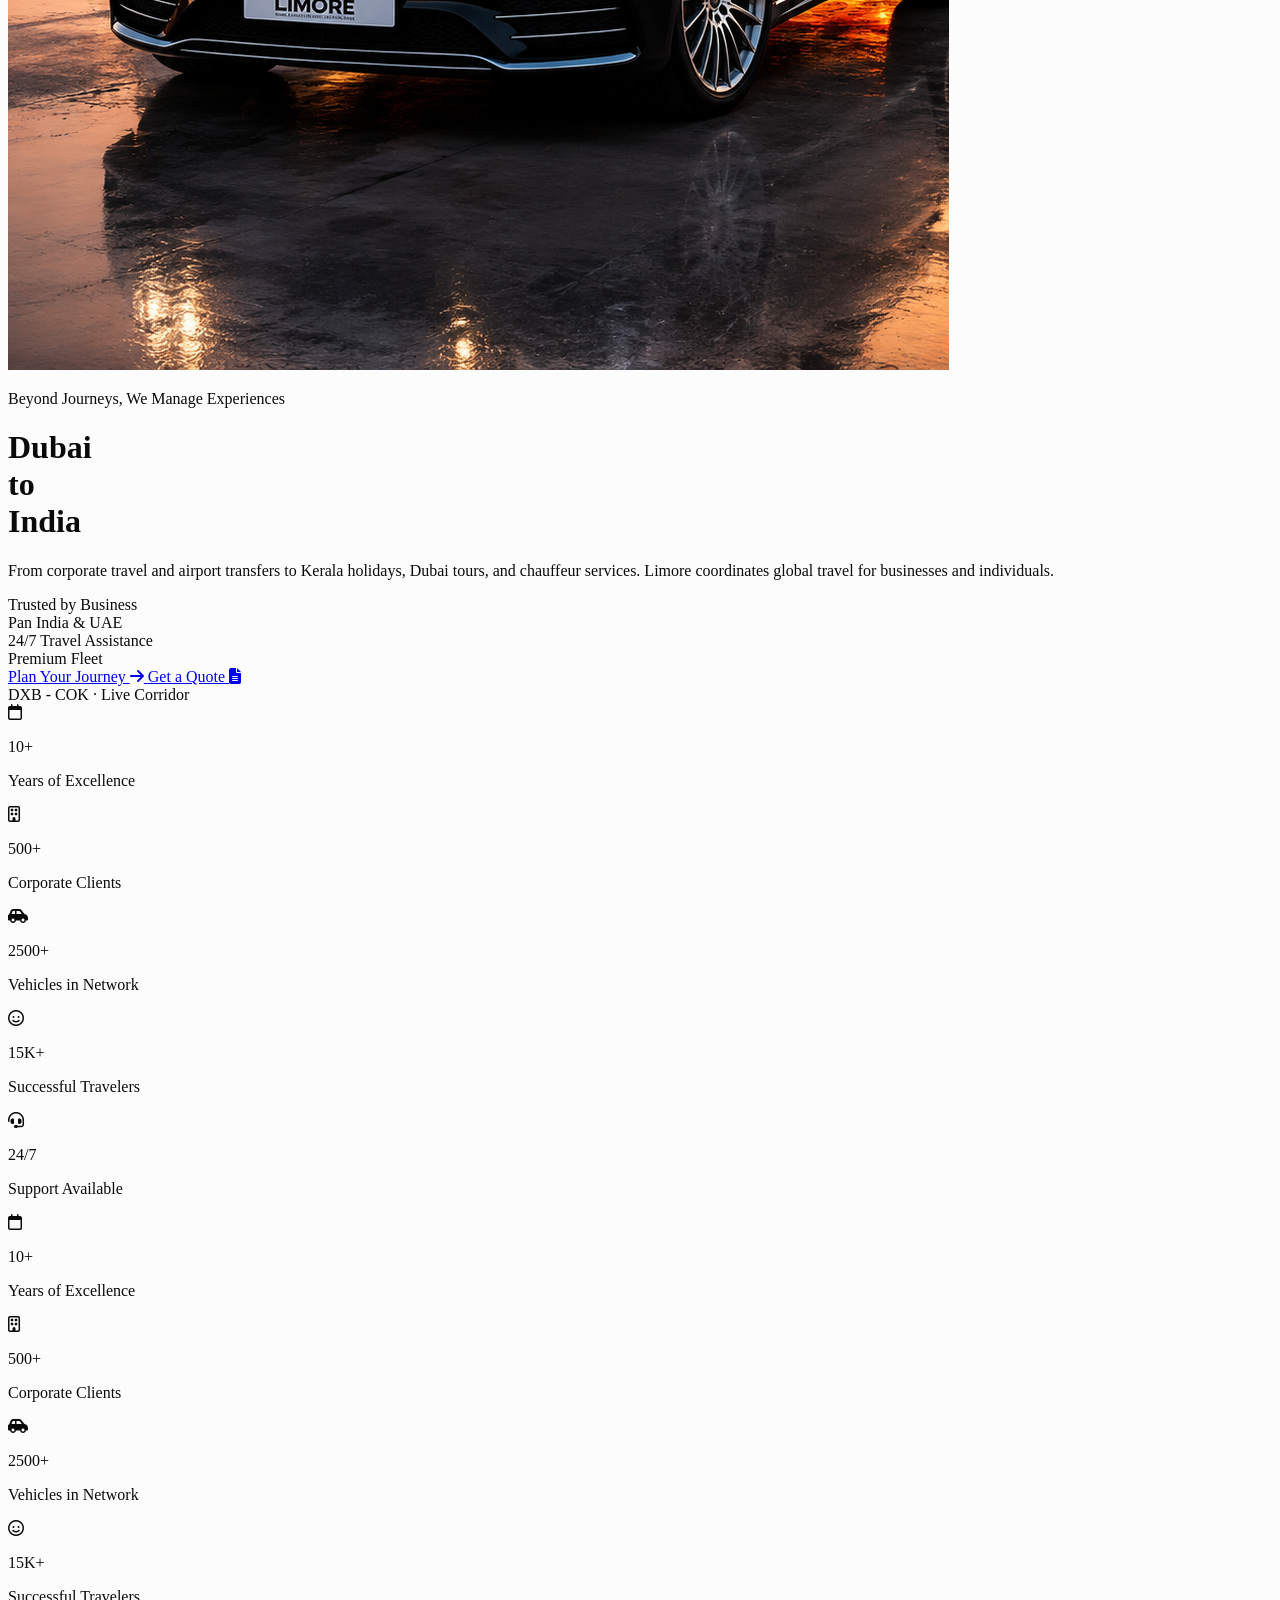
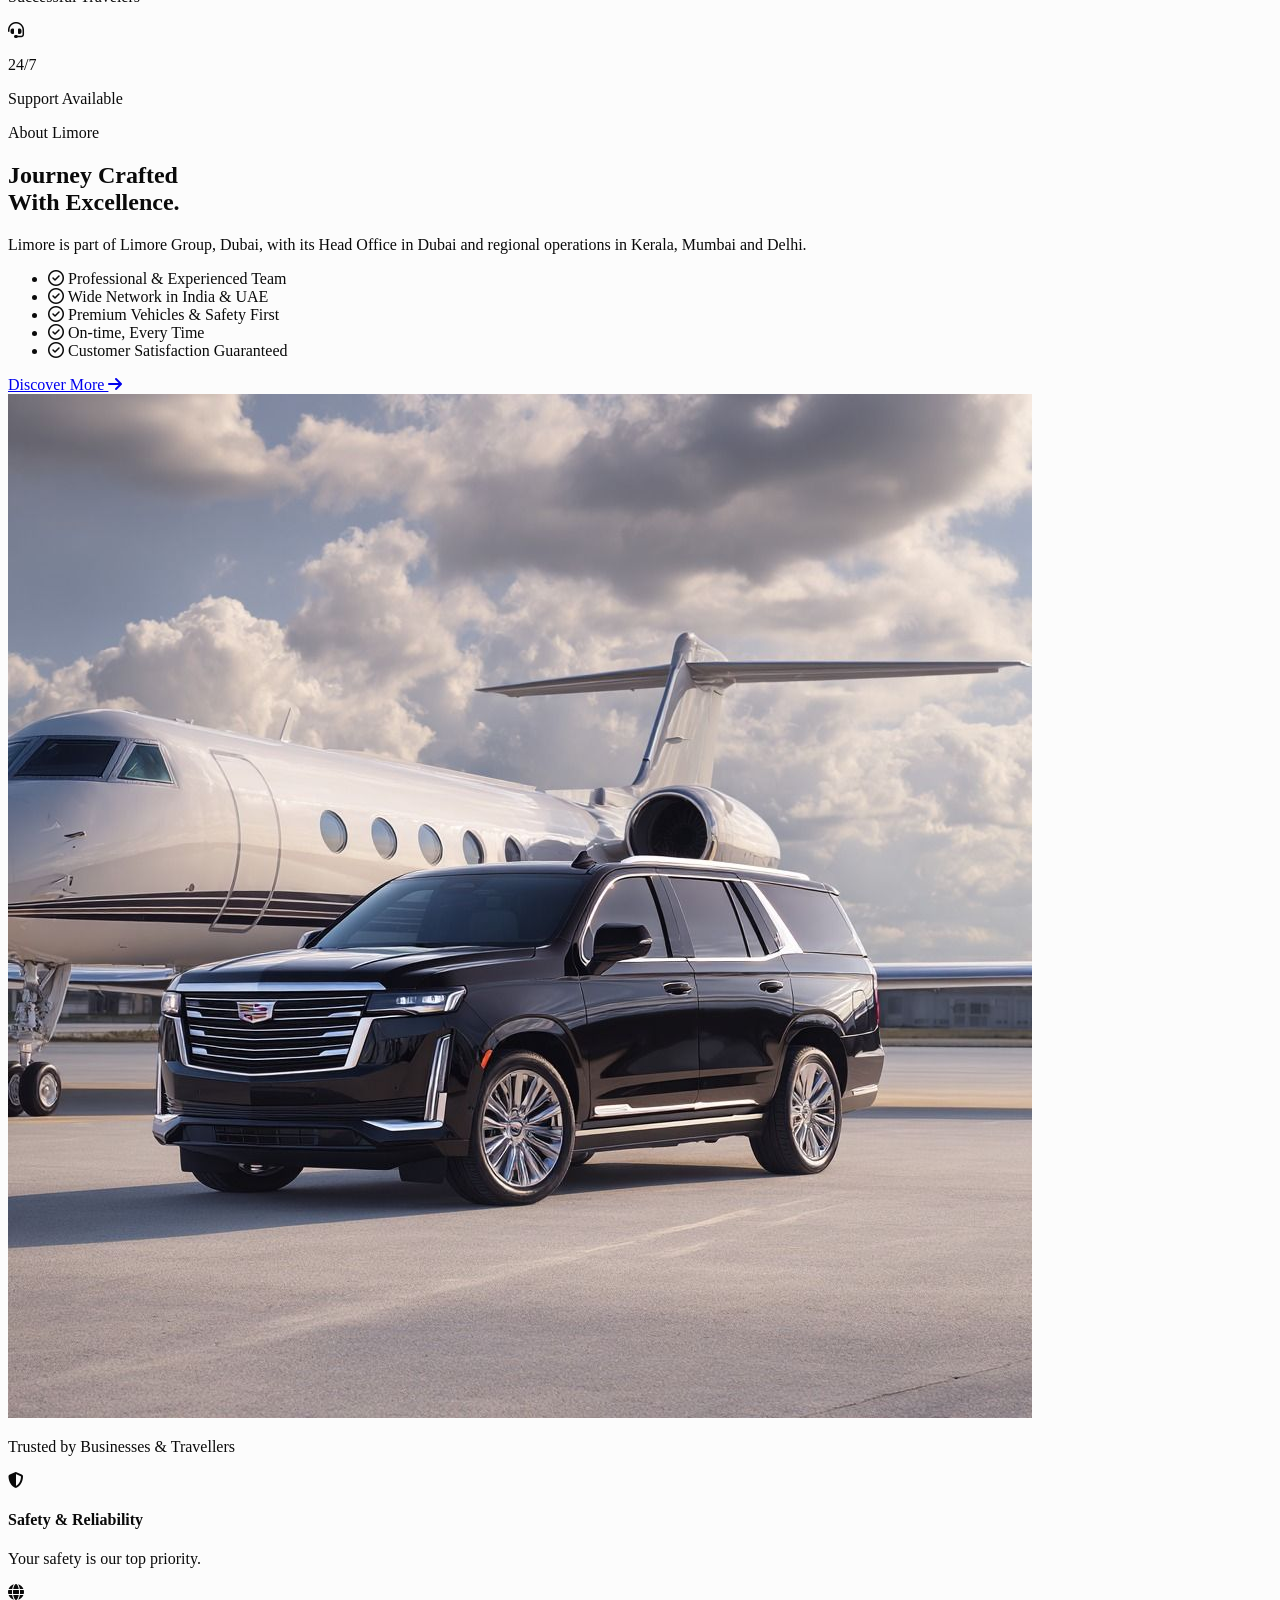
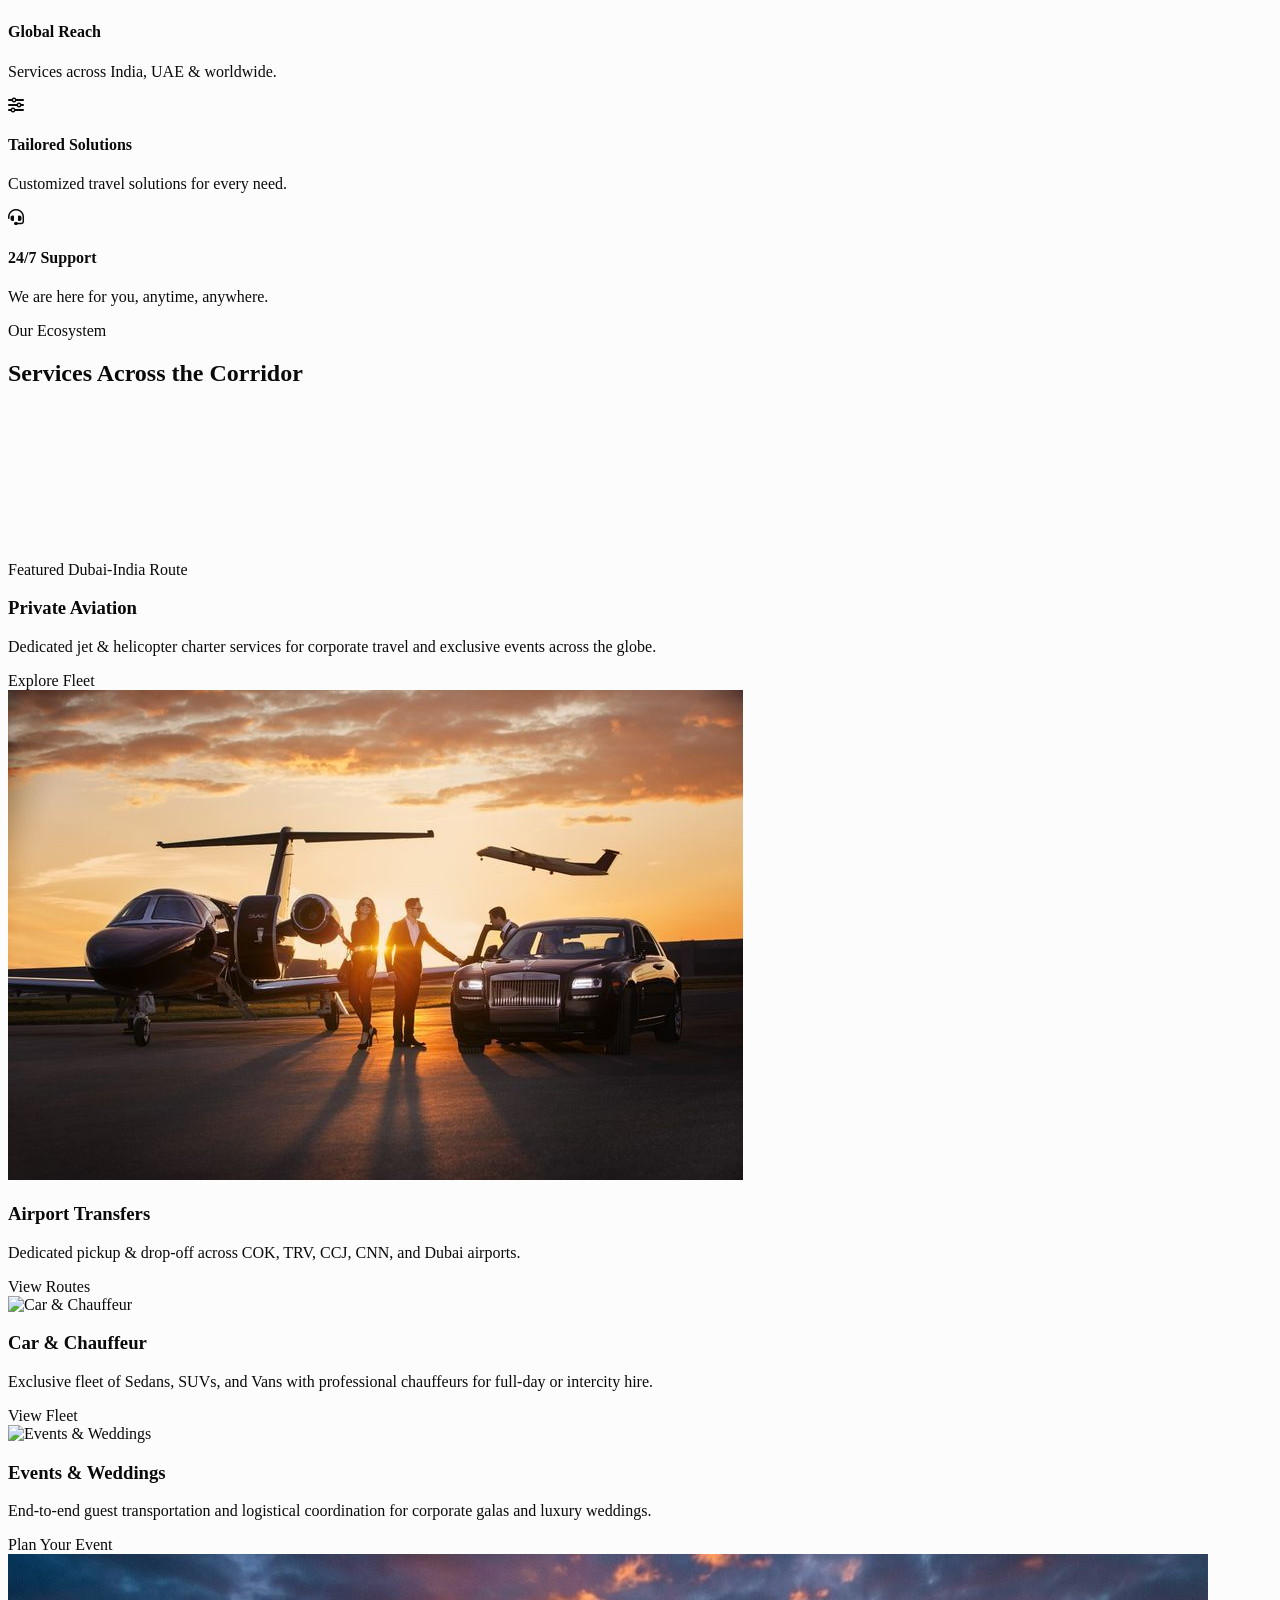
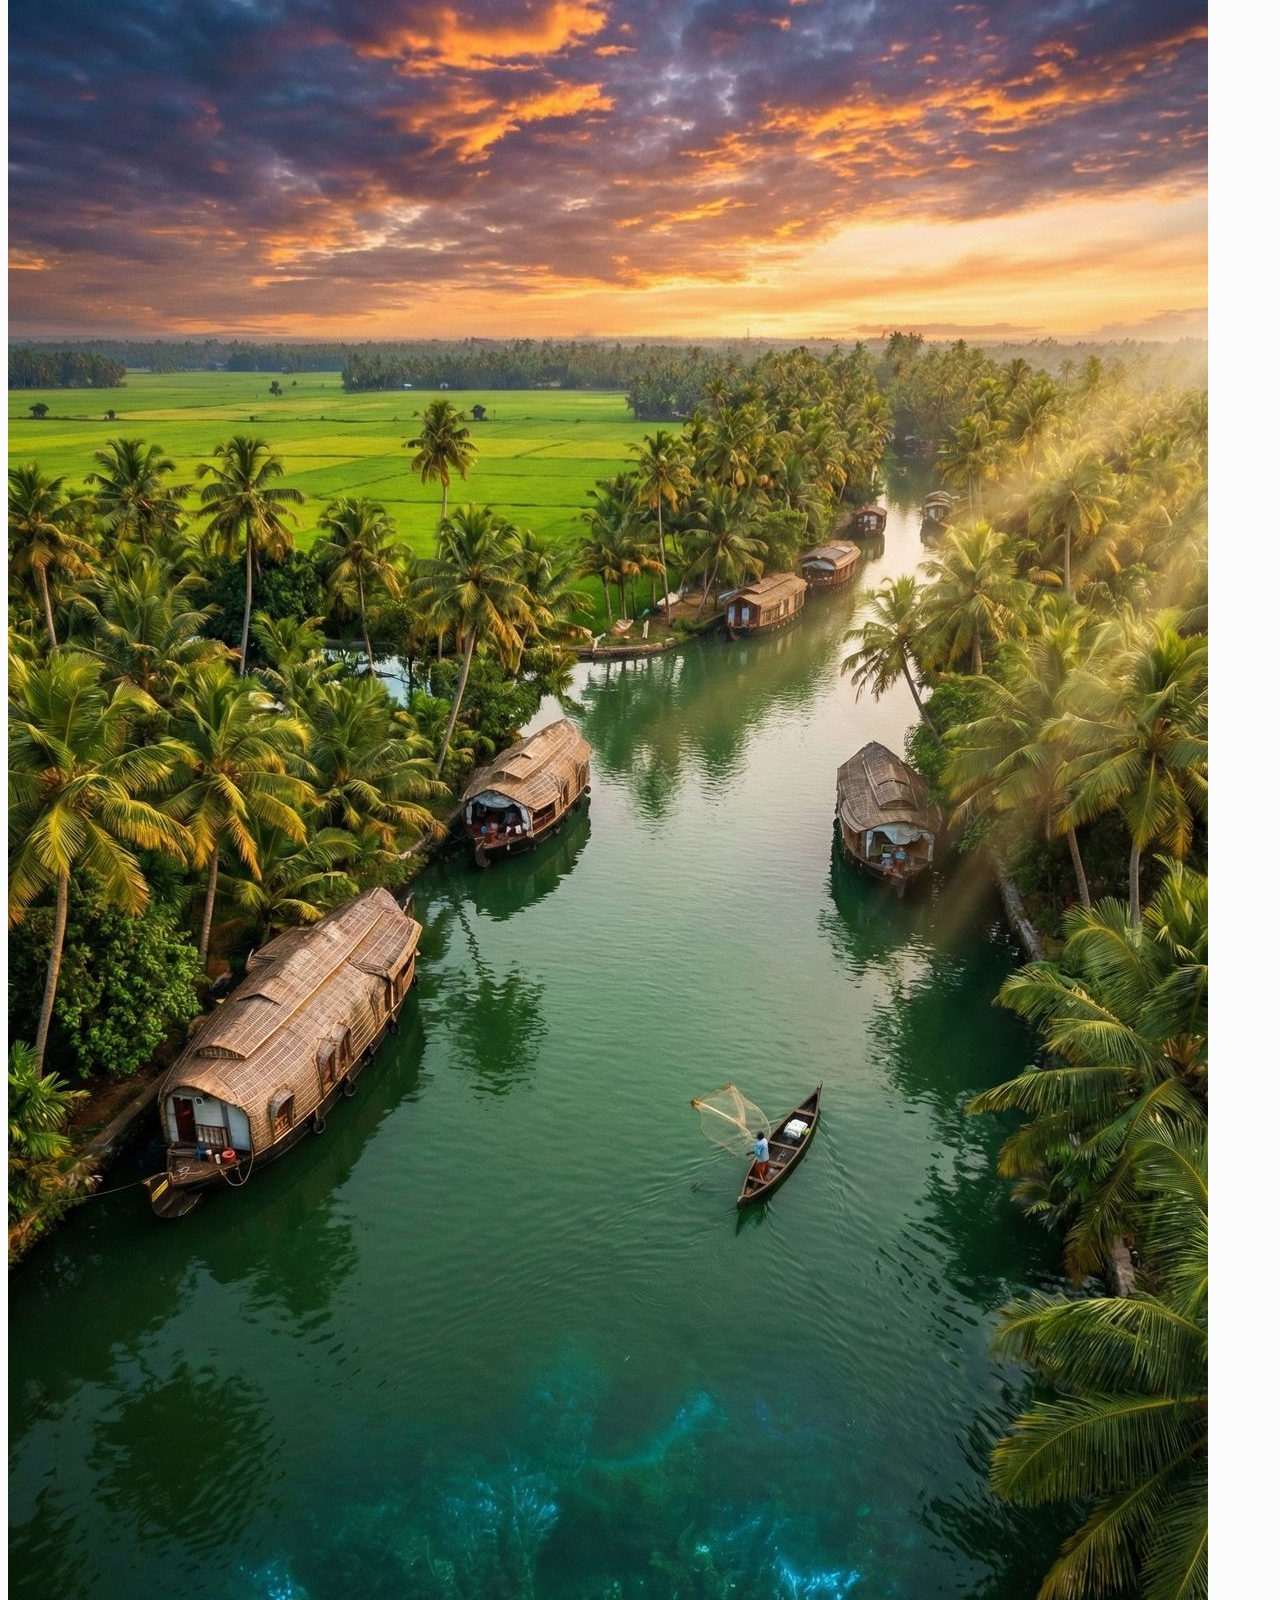
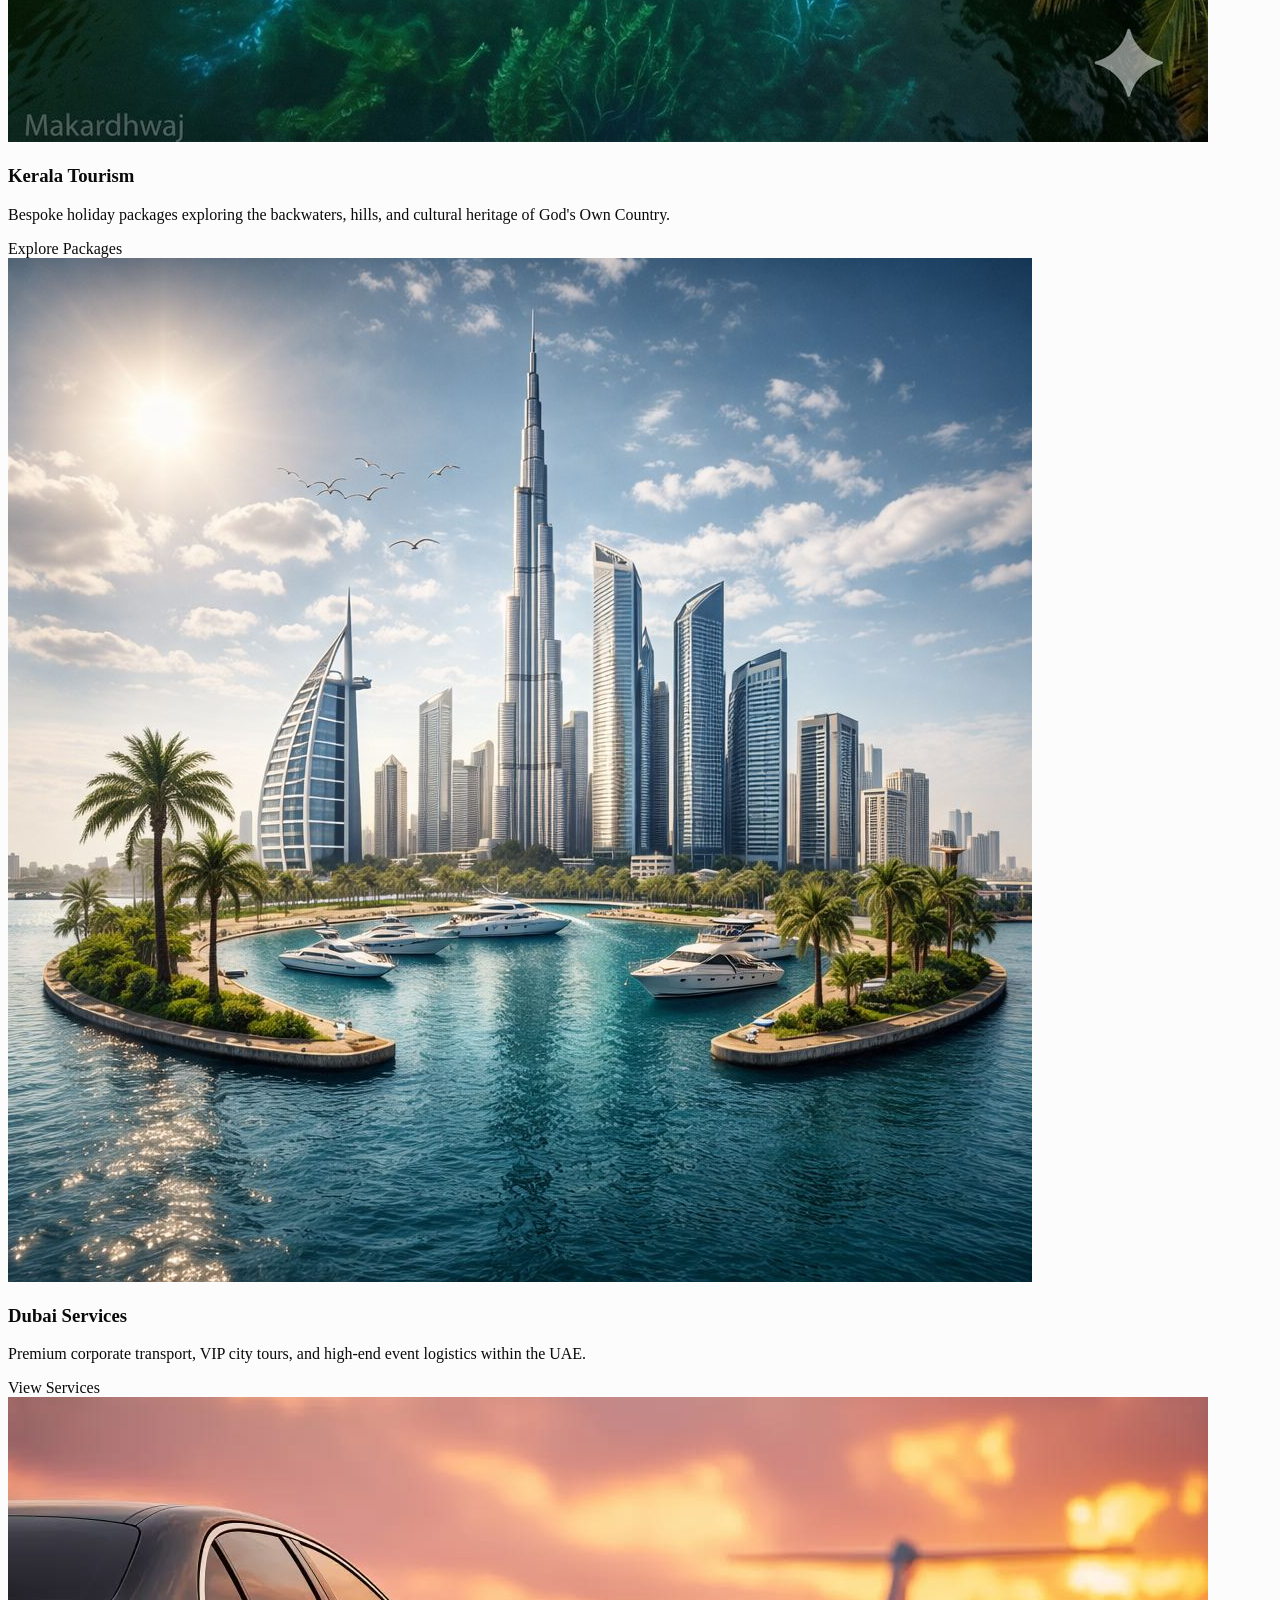
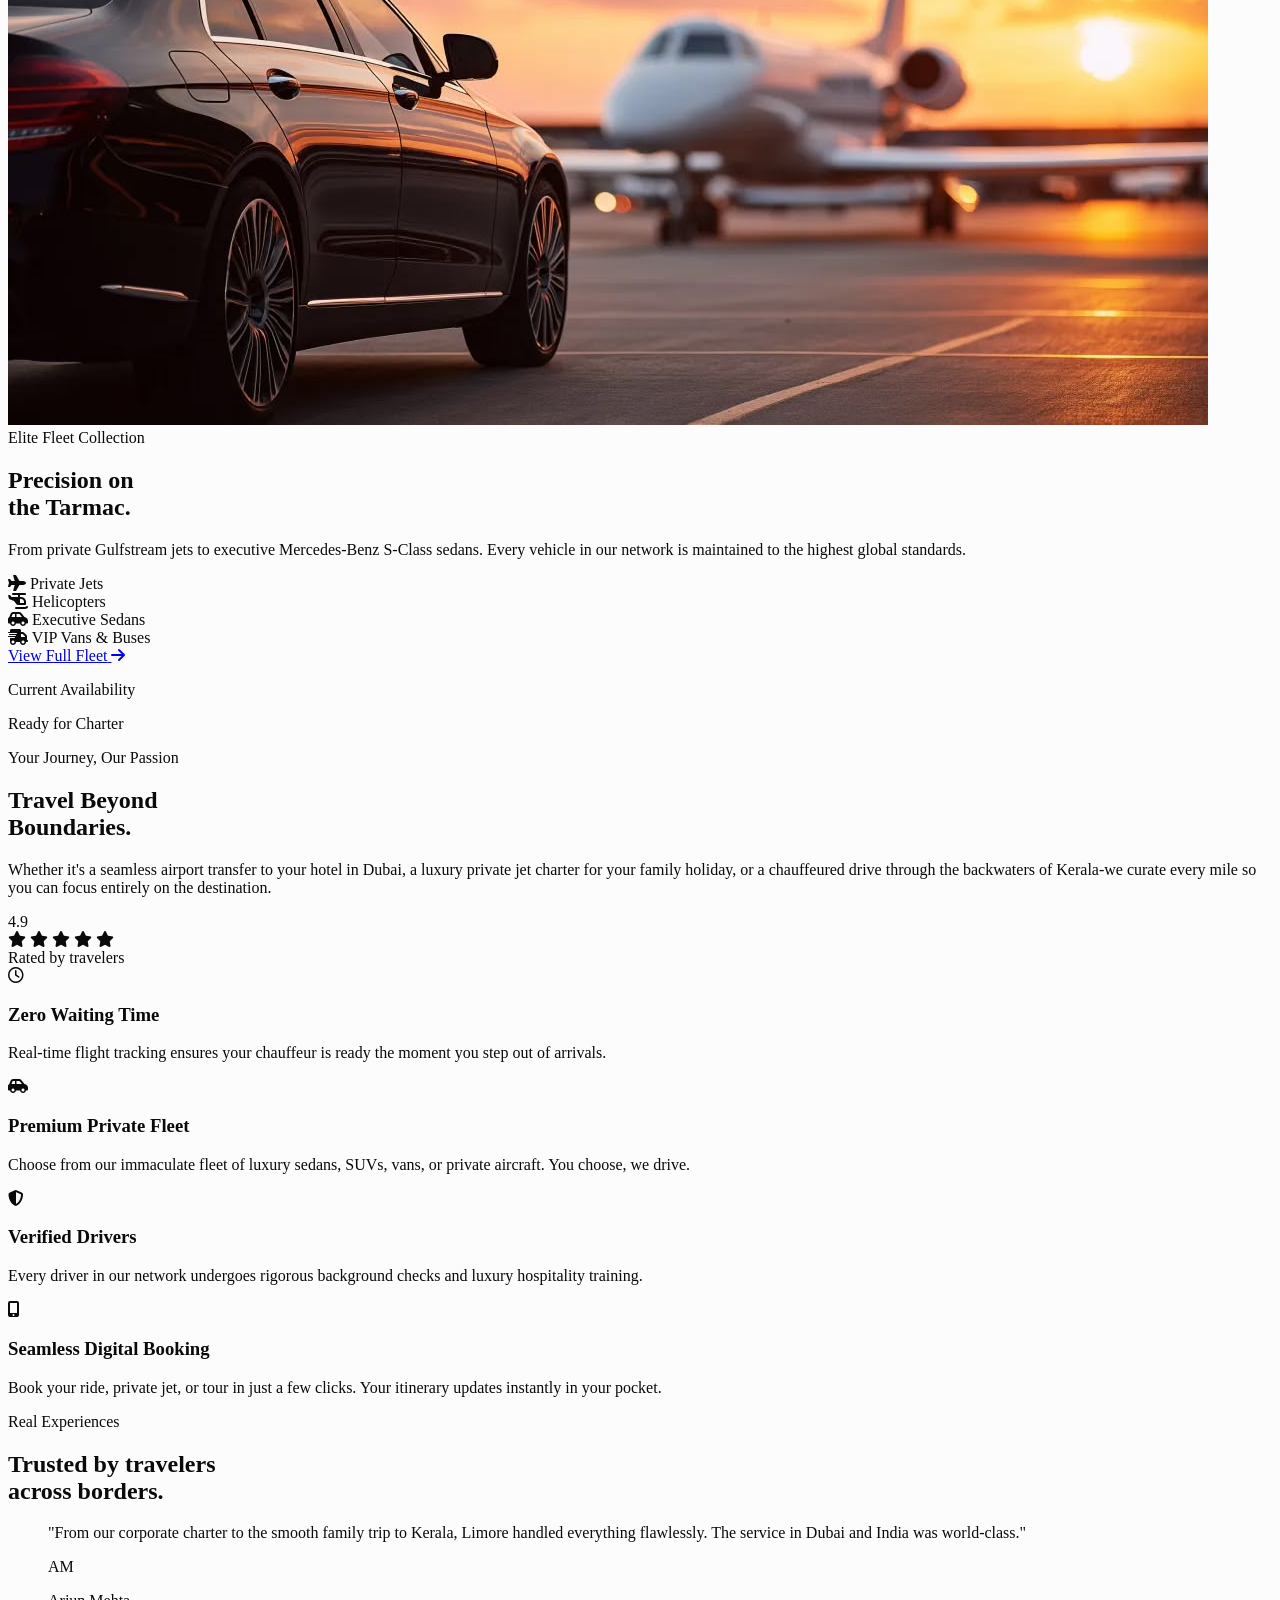
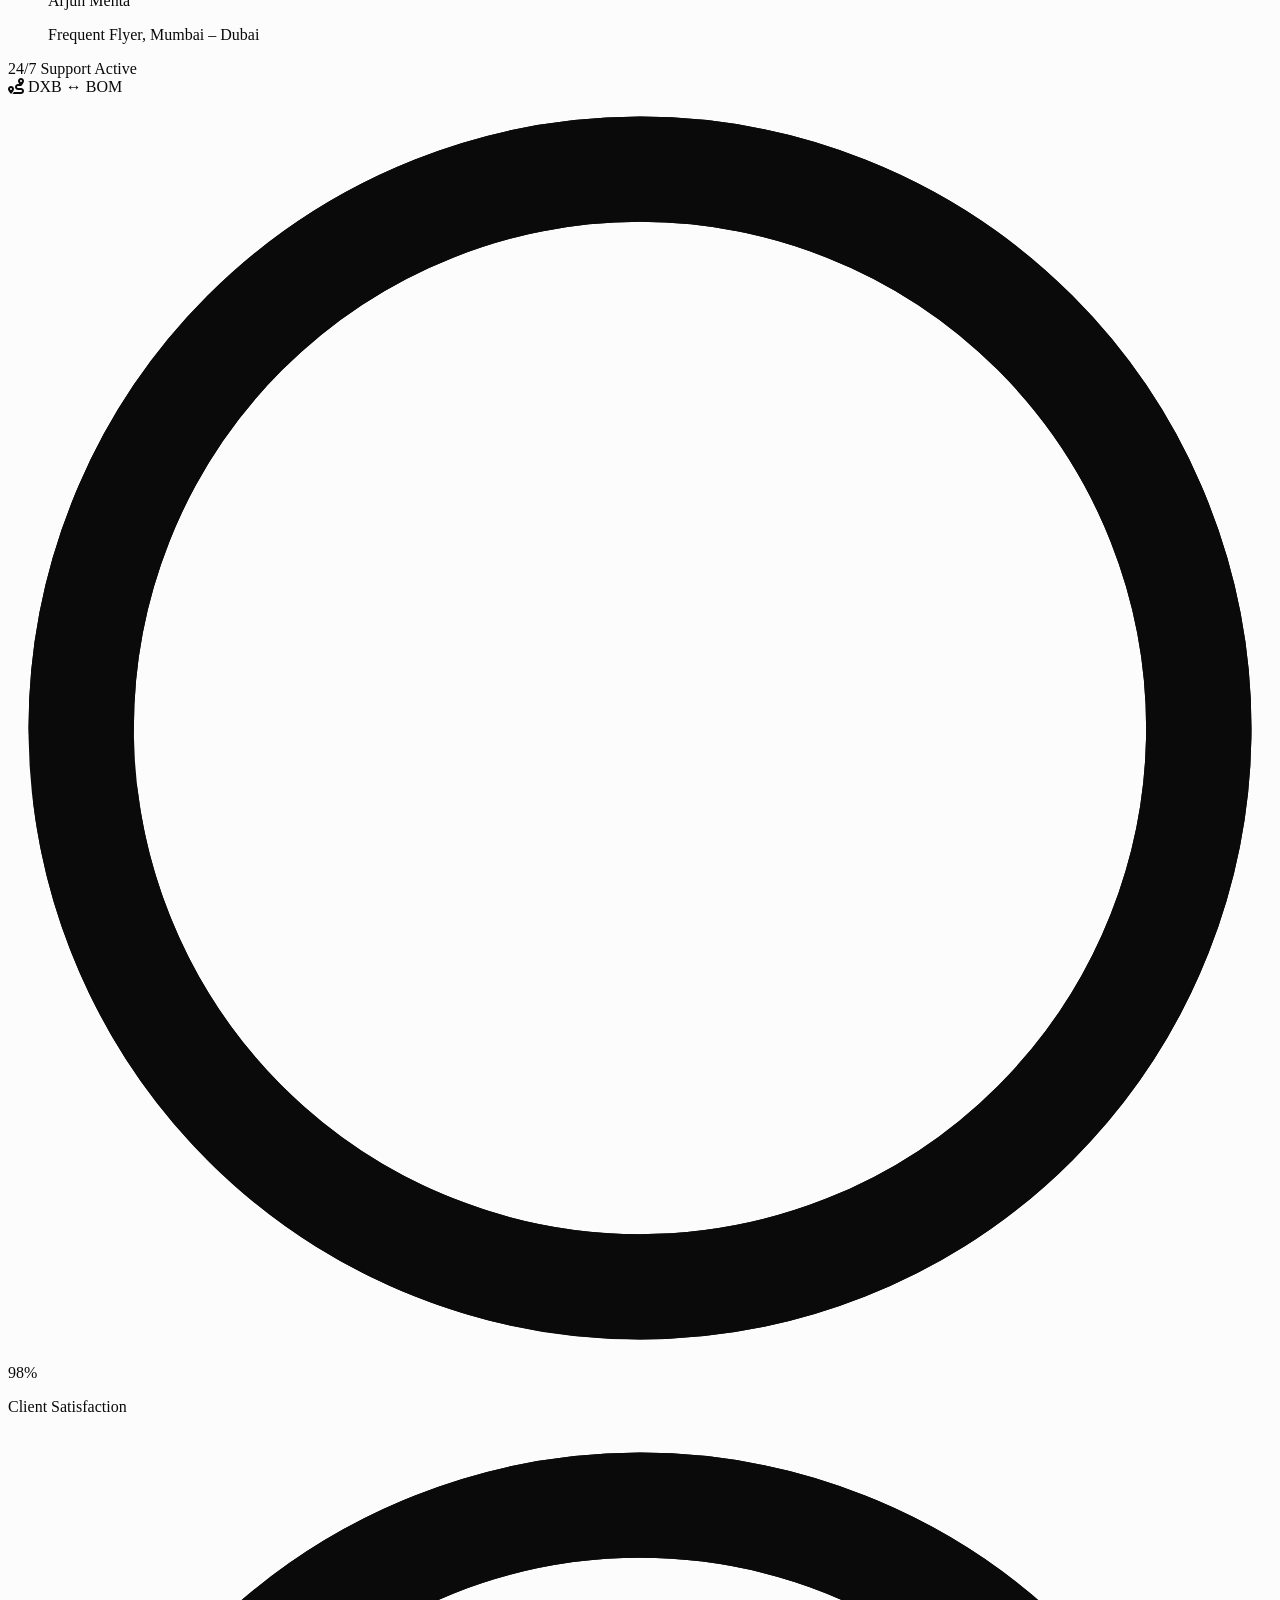
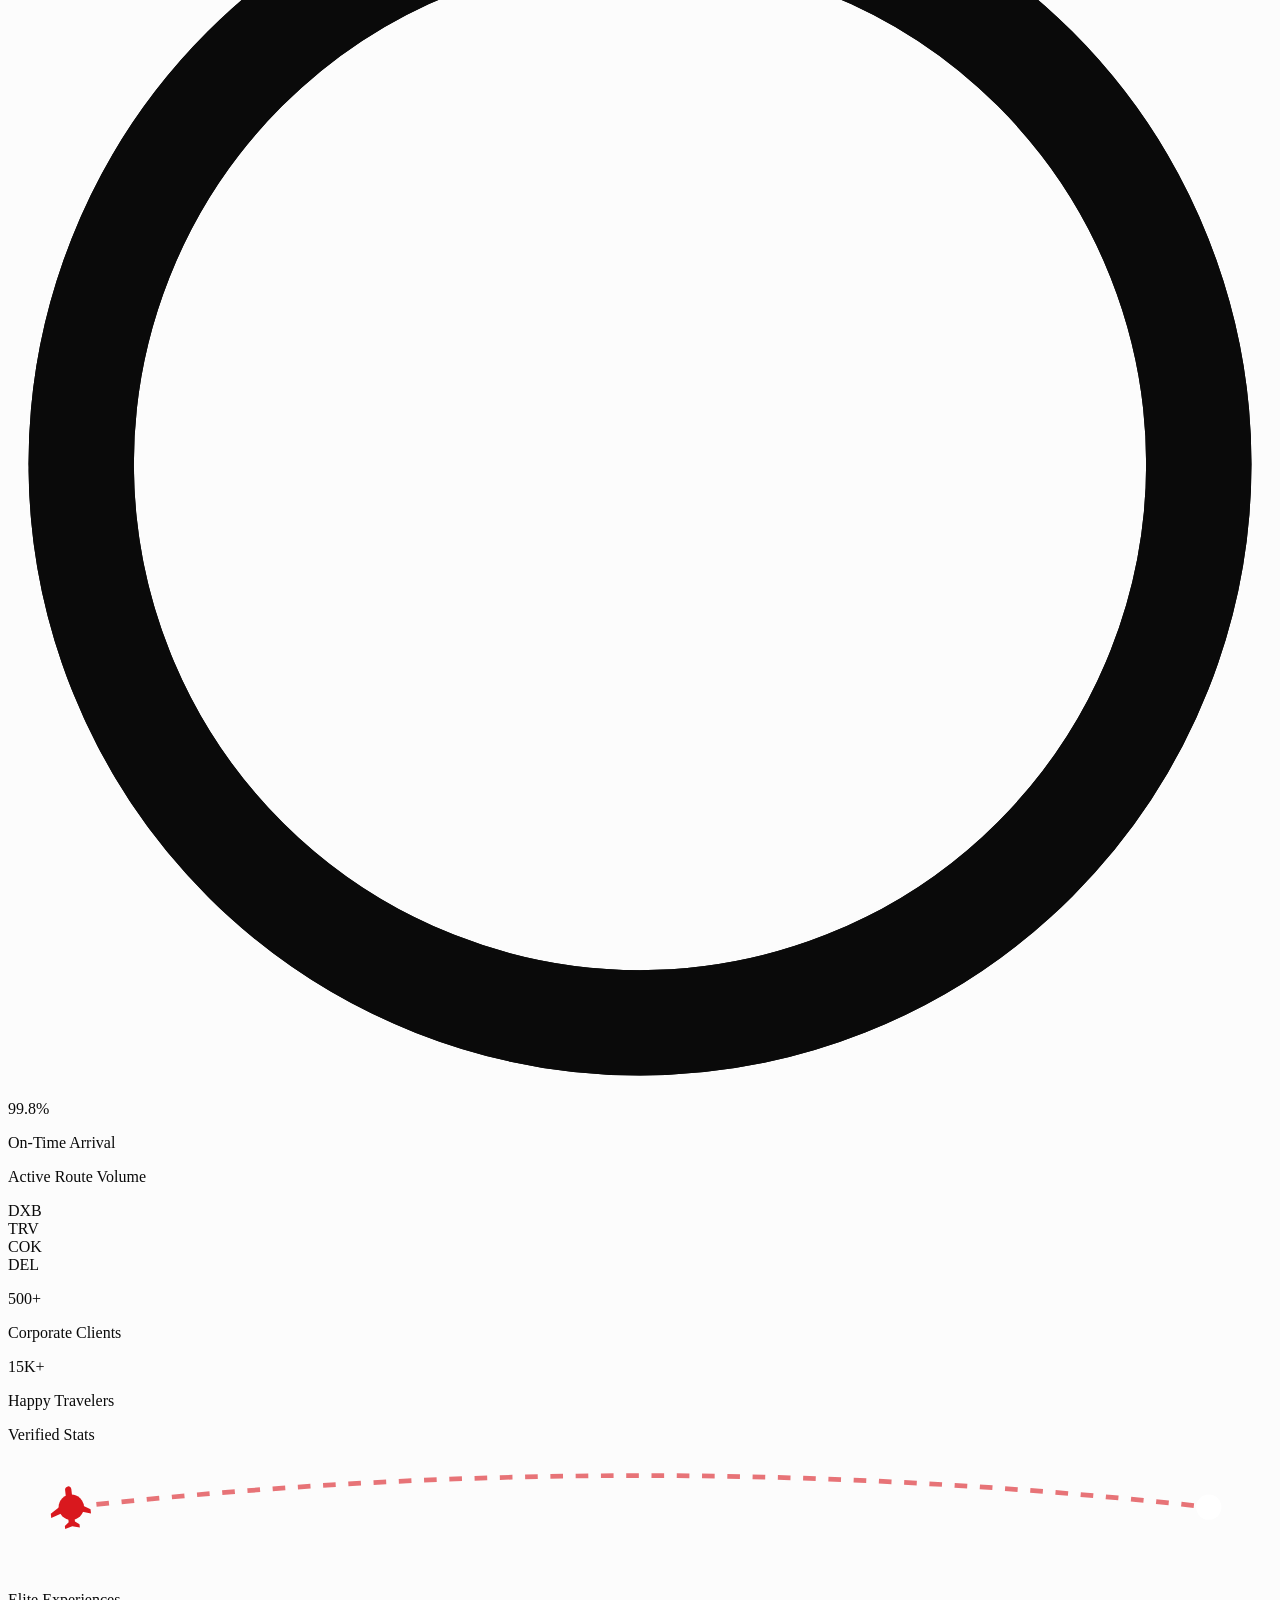
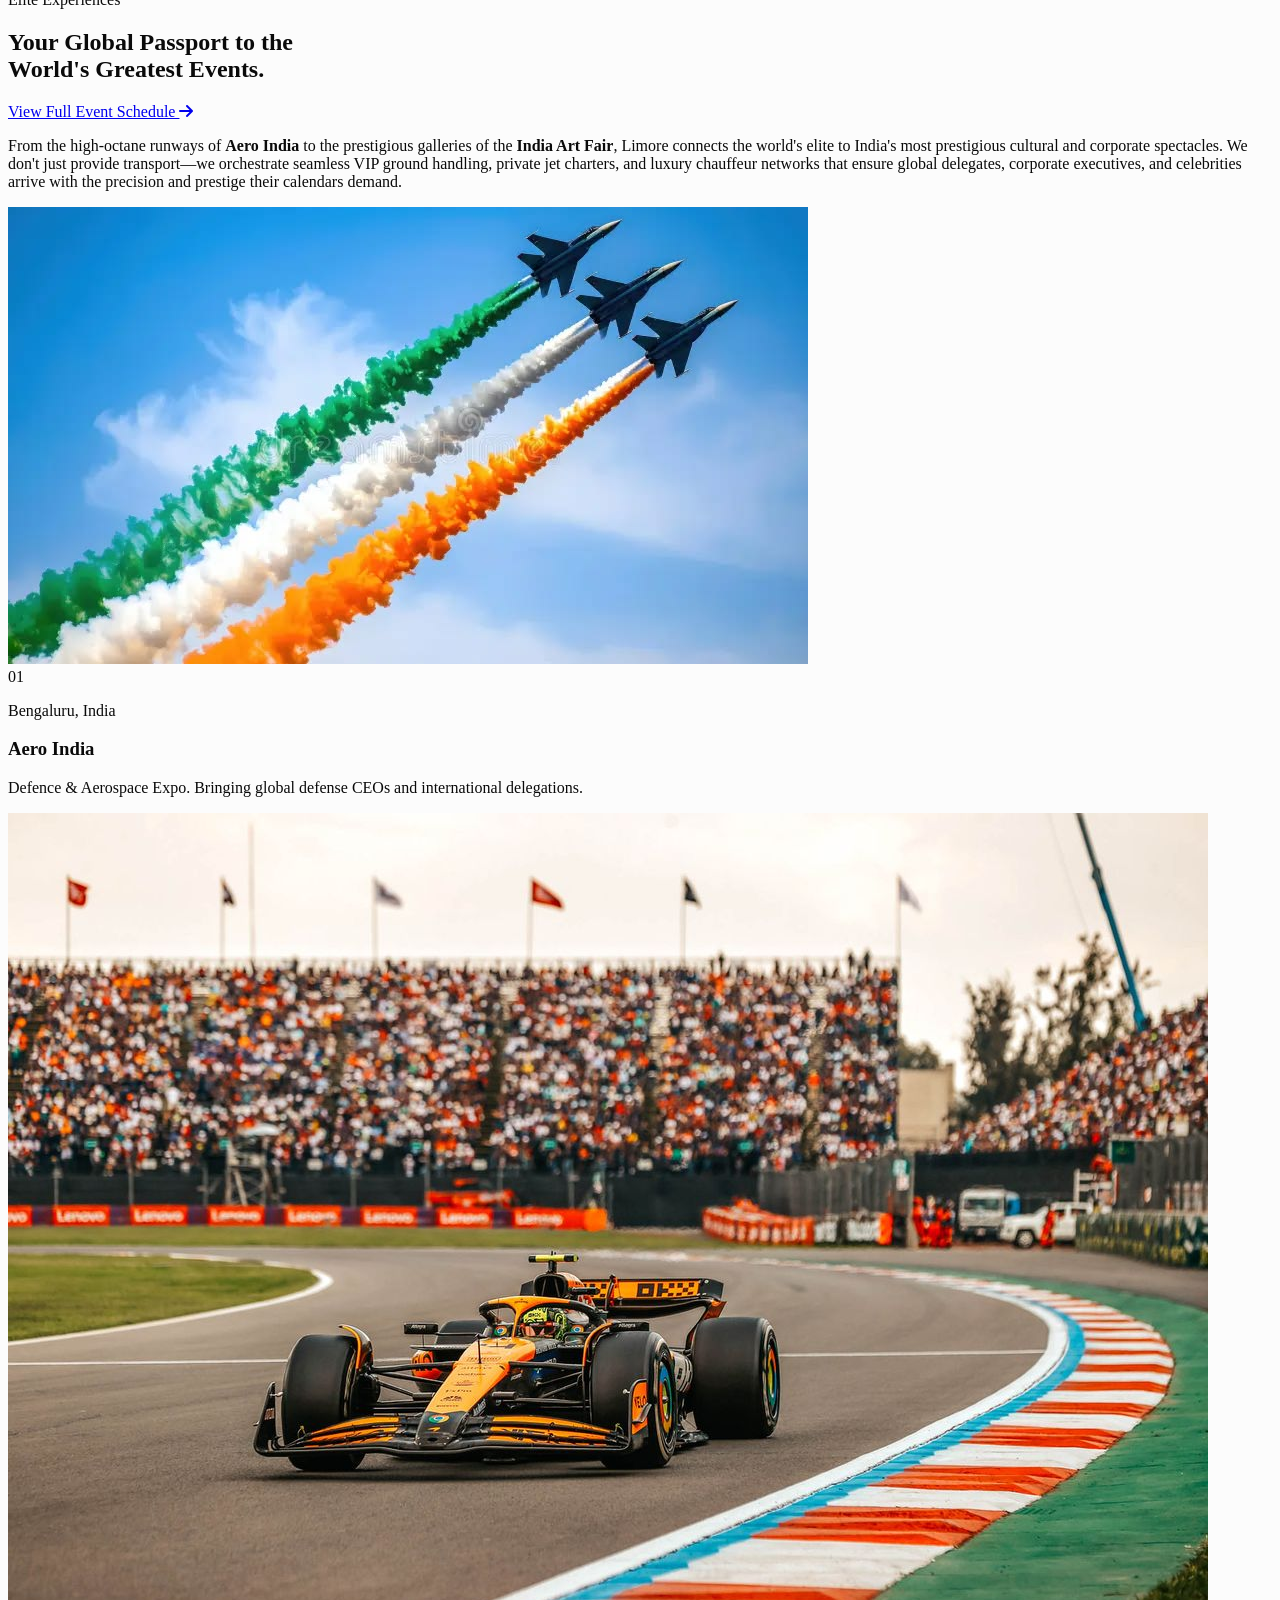
==== commit 43a35716: "footer" ====
--- a/index.html
+++ b/index.html
@@ -194,7 +194,7 @@
         <!-- The Dissolving Background Image (Right Side) -->
         <!-- Replace with your exact image: ./assets/images/home/limore-hero.png -->
         <div class="absolute inset-y-0 right-0 w-full lg:w-[60%] h-full overflow-hidden">
-            <img src="./assets/images/home/limore-hero1.png" alt="Limore Luxury Travel"
+            <img src="./assets/images/home/Limore-Hero1.png" alt="Limore Luxury Travel"
                 class="w-full h-full object-cover saturate-[0.95] contrast-110 transition-transform duration-[8s] hover:scale-105">
 
             <!-- The "Dissolve" Gradient (Melts the image into pure white on the left for text) -->
@@ -1590,134 +1590,114 @@
 
 
 
-
-
-    <!-- FOOTER SECTION -->
-    <footer class="bg-brand-black pt-16 pb-8 relative overflow-hidden">
-        <!-- Decorative Top Spine -->
-        <div
-            class="absolute top-0 left-0 w-full h-[1px] bg-gradient-to-r from-transparent via-brand-red/50 to-transparent">
-        </div>
-
-        <div class="max-w-[90rem] mx-auto px-6 lg:px-12 relative z-10">
-
-            <!-- Main Footer Grid -->
-            <div class="grid grid-cols-1 md:grid-cols-2 lg:grid-cols-4 gap-10 lg:gap-8 pb-12 border-b border-white/5">
-
-                <!-- Column 1: Brand Identity -->
-                <div class="flex flex-col space-y-4">
-                    <a href="#" class="font-display text-2xl font-bold text-white tracking-tight flex items-center">
-                        Limor<span class="logo-e border-white"></span>
+<!-- FOOTER SECTION -->
+<footer class="bg-brand-black pt-16 pb-8 relative overflow-hidden">
+    <!-- Decorative Top Spine -->
+    <div
+        class="absolute top-0 left-0 w-full h-[1px] bg-gradient-to-r from-transparent via-brand-red/50 to-transparent">
+    </div>
+
+    <div class="max-w-[90rem] mx-auto px-6 lg:px-12 relative z-10">
+
+        <!-- Main Footer Grid -->
+        <div class="grid grid-cols-1 md:grid-cols-2 lg:grid-cols-4 gap-10 lg:gap-8 pb-12 border-b border-white/5">
+
+            <!-- Column 1: Brand Identity -->
+            <div class="flex flex-col space-y-4">
+                <img class="w-28" src="./assets/images/red-logo.png" alt="">
+                
+                <p class="text-gray-400 text-sm leading-relaxed max-w-xs">
+                    Precision travel and logistics for the corporate elite. Connecting Dubai and India with absolute
+                    reliability.
+                </p>
+                <div class="flex gap-4 mt-2">
+                    <a href="#"
+                        class="w-8 h-8 rounded-full border border-white/10 flex items-center justify-center text-gray-400 hover:bg-brand-red hover:border-brand-red hover:text-white transition-all duration-300">
+                        <i class="fa-brands fa-facebook-f text-xs"></i>
                     </a>
-                    <p class="text-gray-400 text-sm leading-relaxed max-w-xs">
-                        Precision travel and logistics for the corporate elite. Connecting Dubai and India with absolute
-                        reliability.
-                    </p>
-                    <div class="flex gap-4 mt-2">
-                        <a href="#"
-                            class="w-8 h-8 rounded-full border border-white/10 flex items-center justify-center text-gray-400 hover:bg-brand-red hover:border-brand-red hover:text-white transition-all duration-300">
-                            <i class="fa-brands fa-facebook-f text-xs"></i>
-                        </a>
-                        <a href="#"
-                            class="w-8 h-8 rounded-full border border-white/10 flex items-center justify-center text-gray-400 hover:bg-brand-red hover:border-brand-red hover:text-white transition-all duration-300">
-                            <i class="fa-brands fa-instagram text-xs"></i>
-                        </a>
-                        <a href="#"
-                            class="w-8 h-8 rounded-full border border-white/10 flex items-center justify-center text-gray-400 hover:bg-brand-red hover:border-brand-red hover:text-white transition-all duration-300">
-                            <i class="fa-brands fa-linkedin-in text-xs"></i>
-                        </a>
-                    </div>
-                </div>
-
-                <!-- Column 2: Quick Links -->
-                <div class="flex flex-col space-y-4">
-                    <h4 class="text-[0.65rem] uppercase tracking-widest font-bold text-brand-red">Quick Links</h4>
-                    <ul class="space-y-2.5 text-sm">
-                        <li><a href="#"
-                                class="text-gray-400 hover:text-brand-red transition-colors duration-200">Home</a></li>
-                        <li><a href="#" class="text-gray-400 hover:text-brand-red transition-colors duration-200">About
-                                Us</a></li>
-                        <li><a href="#"
-                                class="text-gray-400 hover:text-brand-red transition-colors duration-200">Services</a>
-                        </li>
-                        <li><a href="#" class="text-gray-400 hover:text-brand-red transition-colors duration-200">Fleet
-                                & Routes</a></li>
-                    </ul>
-                </div>
-
-                <!-- Column 3: Services -->
-                <div class="flex flex-col space-y-4">
-                    <h4 class="text-[0.65rem] uppercase tracking-widest font-bold text-brand-red">Our Services</h4>
-                    <ul class="space-y-2.5 text-sm">
-                        <li><a href="#"
-                                class="text-gray-400 hover:text-brand-red transition-colors duration-200">Private
-                                Aviation</a></li>
-                        <li><a href="#"
-                                class="text-gray-400 hover:text-brand-red transition-colors duration-200">Corporate
-                                Travel</a></li>
-                        <li><a href="#"
-                                class="text-gray-400 hover:text-brand-red transition-colors duration-200">Airport
-                                Transfers</a></li>
-                        <li><a href="#" class="text-gray-400 hover:text-brand-red transition-colors duration-200">Car &
-                                Chauffeur</a></li>
-                    </ul>
-                </div>
-
-                <!-- Column 4: Contact Details -->
-                <div class="flex flex-col space-y-4">
-                    <h4 class="text-[0.65rem] uppercase tracking-widest font-bold text-brand-red">Contact</h4>
-                    <ul class="space-y-3 text-sm">
-                        <li class="flex items-start gap-3 text-gray-400">
-                            <i class="fa-solid fa-phone text-brand-red mt-1"></i>
-                            <div>
-                                <span class="block font-medium text-white/80 text-base">+91 929 247 0174</span>
-                                <span class="text-[0.6rem] uppercase tracking-widest text-gray-500">Mon-Sat, 24/7
-                                    Support</span>
-                            </div>
-                        </li>
-                        <li class="flex items-start gap-3 text-gray-400">
-                            <i class="fa-solid fa-envelope text-brand-red mt-1"></i>
-                            <div>
-                                <a href="mailto:office@limore.in"
-                                    class="block hover:text-brand-red transition-colors duration-200">office@limore.in</a>
-                                <span class="text-[0.6rem] uppercase tracking-widest text-gray-500">Corporate
-                                    Inquiries</span>
-                            </div>
-                        </li>
-                        <li class="flex items-start gap-3 text-gray-400">
-                            <i class="fa-solid fa-location-dot text-brand-red mt-1"></i>
-                            <div>
-                                <span class="block">Limore Group HQ</span>
-                                <span class="text-gray-500 text-xs block">Dubai, UAE | Operations: Kochi, Kerala</span>
-                            </div>
-                        </li>
-                    </ul>
-                </div>
-
-            </div>
-
-            <!-- Bottom Copyright & Legal -->
-            <div
-                class="pt-6 flex flex-col md:flex-row justify-between items-center gap-4 text-[0.6rem] uppercase tracking-widest text-gray-500">
-                <p>&copy; 2026 Limore. All rights reserved.</p>
-                <div class="flex gap-6">
-                    <a href="#" class="hover:text-white transition-colors duration-200">Privacy Policy</a>
-                    <a href="#" class="hover:text-white transition-colors duration-200">Terms & Conditions</a>
-                </div>
-            </div>
-
-        </div>
-    </footer>
-
-    <!-- ========================================== -->
-    <!-- FOOTER                                      -->
-    <!-- ========================================== -->
-
+                    <a href="#"
+                        class="w-8 h-8 rounded-full border border-white/10 flex items-center justify-center text-gray-400 hover:bg-brand-red hover:border-brand-red hover:text-white transition-all duration-300">
+                        <i class="fa-brands fa-instagram text-xs"></i>
+                    </a>
+                    <a href="#"
+                        class="w-8 h-8 rounded-full border border-white/10 flex items-center justify-center text-gray-400 hover:bg-brand-red hover:border-brand-red hover:text-white transition-all duration-300">
+                        <i class="fa-brands fa-linkedin-in text-xs"></i>
+                    </a>
+                </div>
+                <!-- Added "More Things" -->
+                <p class="text-[0.6rem] uppercase tracking-widest text-gray-500 pt-2 border-t border-white/5 mt-2">Est. 2014 · 24/7 Concierge</p>
+            </div>
+
+            <!-- Column 2: Quick Links (Added Home, About, Kerala, Dubai) -->
+            <div class="flex flex-col space-y-4">
+                <h4 class="text-[0.65rem] uppercase tracking-widest font-bold text-brand-red">Navigate</h4>
+                <ul class="space-y-2.5 text-sm">
+                    <li><a href="./index.html" class="text-gray-400 hover:text-brand-red transition-colors duration-200">Home</a></li>
+                    <li><a href="./about.html" class="text-gray-400 hover:text-brand-red transition-colors duration-200">About Us</a></li>
+                    <li><a href="./kerala.html" class="text-gray-400 hover:text-brand-red transition-colors duration-200">Kerala</a></li>
+                    <li><a href="./dubai.html" class="text-gray-400 hover:text-brand-red transition-colors duration-200">Dubai</a></li>
+                </ul>
+            </div>
+
+            <!-- Column 3: Services (Added the 4th service: Events & Weddings) -->
+            <div class="flex flex-col space-y-4">
+                <h4 class="text-[0.65rem] uppercase tracking-widest font-bold text-brand-red">Our Services</h4>
+                <ul class="space-y-2.5 text-sm">
+                    <li><a href="./services/private-aviation.html" class="text-gray-400 hover:text-brand-red transition-colors duration-200">Private Aviation</a></li>
+                    <li><a href="./services/airport-transfer.html" class="text-gray-400 hover:text-brand-red transition-colors duration-200">Airport Transfers</a></li>
+                    <li><a href="./services/cars-and-chauffeur.html" class="text-gray-400 hover:text-brand-red transition-colors duration-200">Car & Chauffeur</a></li>
+                    <li><a href="./services/events-and-wedding.html" class="text-gray-400 hover:text-brand-red transition-colors duration-200">Events & Weddings</a></li>
+                </ul>
+            </div>
+
+            <!-- Column 4: Contact Details (Added Regional Ops) -->
+            <div class="flex flex-col space-y-4">
+                <h4 class="text-[0.65rem] uppercase tracking-widest font-bold text-brand-red">Contact</h4>
+                <ul class="space-y-3 text-sm">
+                    <li class="flex items-start gap-3 text-gray-400">
+                        <i class="fa-solid fa-phone text-brand-red mt-1"></i>
+                        <div>
+                            <span class="block font-medium text-white/80 text-base">+91 929 247 0174</span>
+                            <span class="text-[0.6rem] uppercase tracking-widest text-gray-500">Mon-Sat, 24/7 Support</span>
+                        </div>
+                    </li>
+                    <li class="flex items-start gap-3 text-gray-400">
+                        <i class="fa-solid fa-envelope text-brand-red mt-1"></i>
+                        <div>
+                            <a href="mailto:office@limore.in" class="block hover:text-brand-red transition-colors duration-200">office@limore.in</a>
+                            <span class="text-[0.6rem] uppercase tracking-widest text-gray-500">Corporate Inquiries</span>
+                        </div>
+                    </li>
+                    <li class="flex items-start gap-3 text-gray-400">
+                        <i class="fa-solid fa-location-dot text-brand-red mt-1"></i>
+                        <div>
+                            <span class="block">Limore Group HQ</span>
+                            <span class="text-gray-500 text-xs block">Dubai, UAE | Operations: Kochi, Kerala</span>
+                            <span class="text-gray-500 text-xs block">Regional: Mumbai, Delhi</span>
+                        </div>
+                    </li>
+                </ul>
+            </div>
+
+        </div>
+
+        <!-- Bottom Copyright & Legal (Added Sitemap) -->
+        <div class="pt-6 flex flex-col md:flex-row justify-between items-center gap-4 text-[0.6rem] uppercase tracking-widest text-gray-500">
+            <p>&copy; 2026 Limore. All rights reserved.</p>
+            <div class="flex gap-6">
+                <a href="#" class="hover:text-white transition-colors duration-200">Privacy Policy</a>
+                <a href="#" class="hover:text-white transition-colors duration-200">Terms & Conditions</a>
+                <a href="#" class="hover:text-white transition-colors duration-200">Sitemap</a>
+            </div>
+        </div>
+
+    </div>
+</footer>
 
     <!-- ========================================== -->
     <!-- SCRIPTS                                      -->
     <!-- ========================================== -->
-    <script src="/js/index.js" defer></script>
+    <script src="./js/index.js" defer></script>
 </body>
 
 </html>
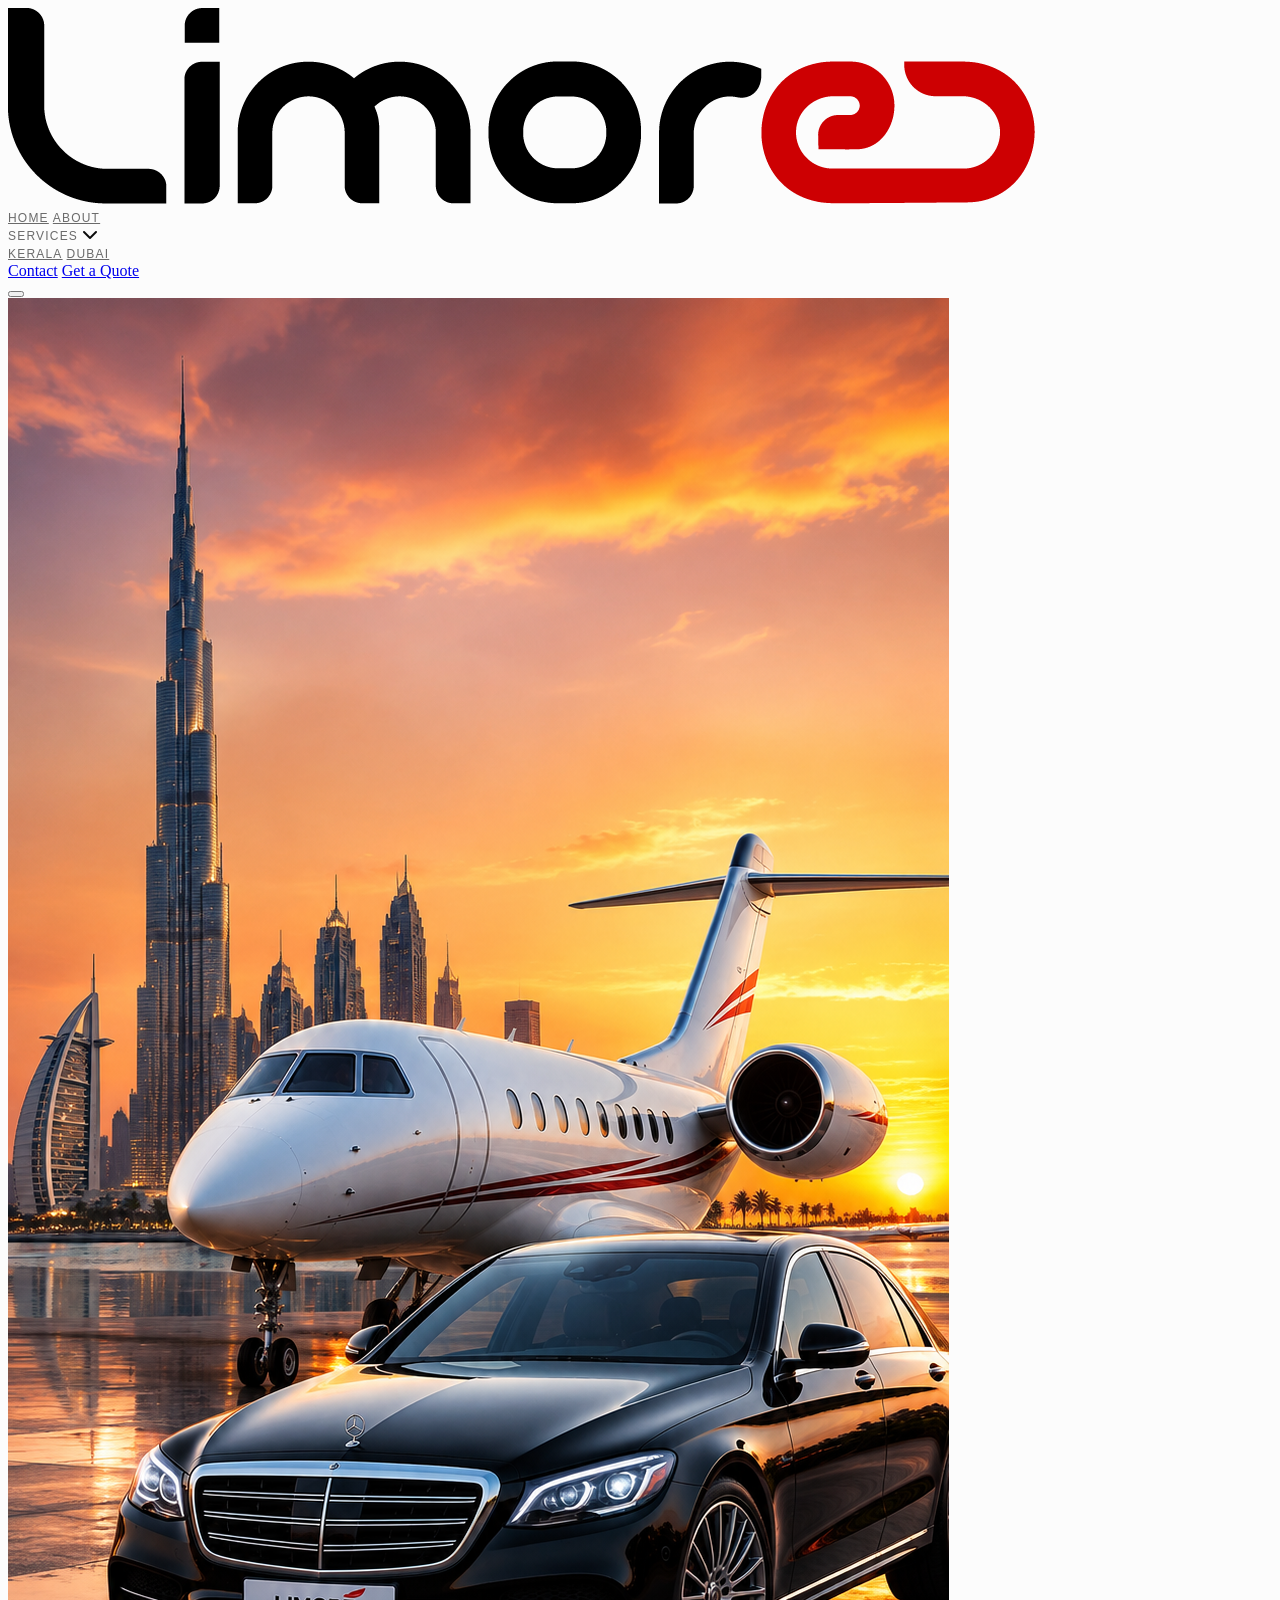
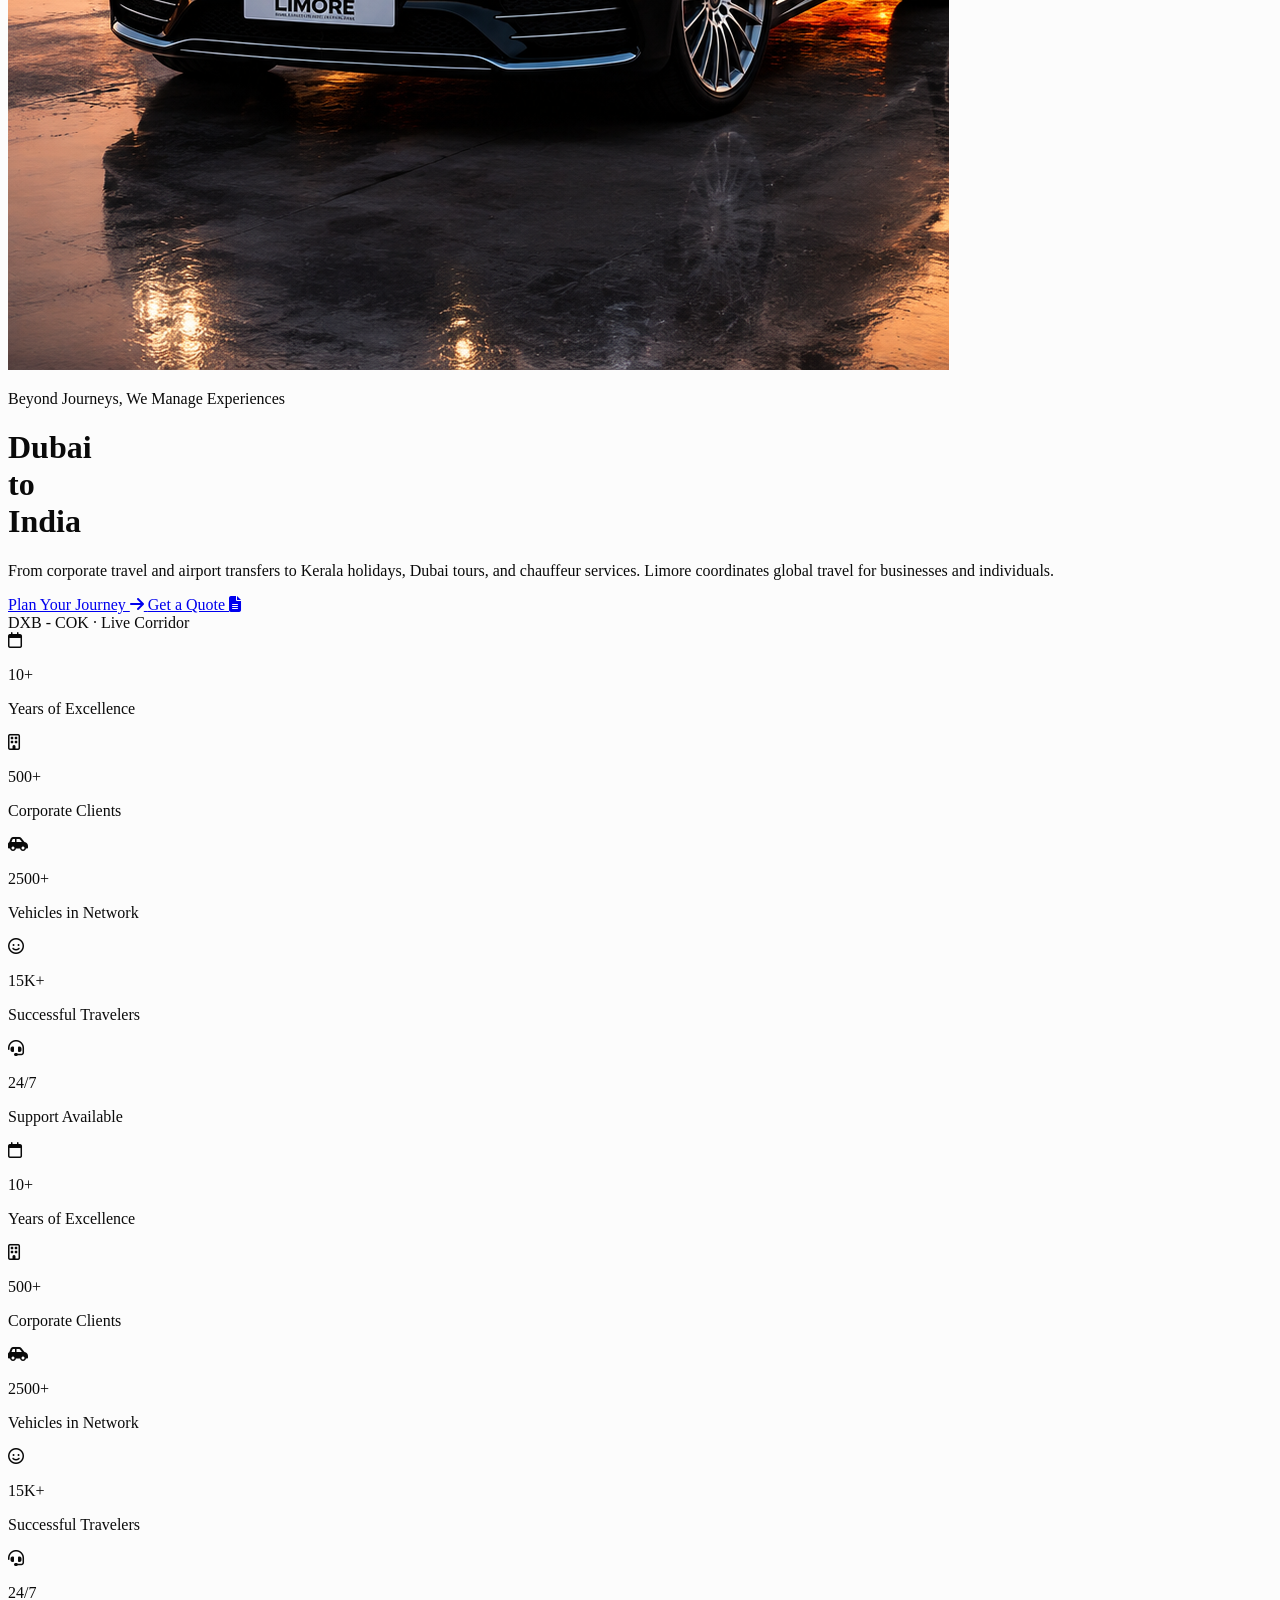
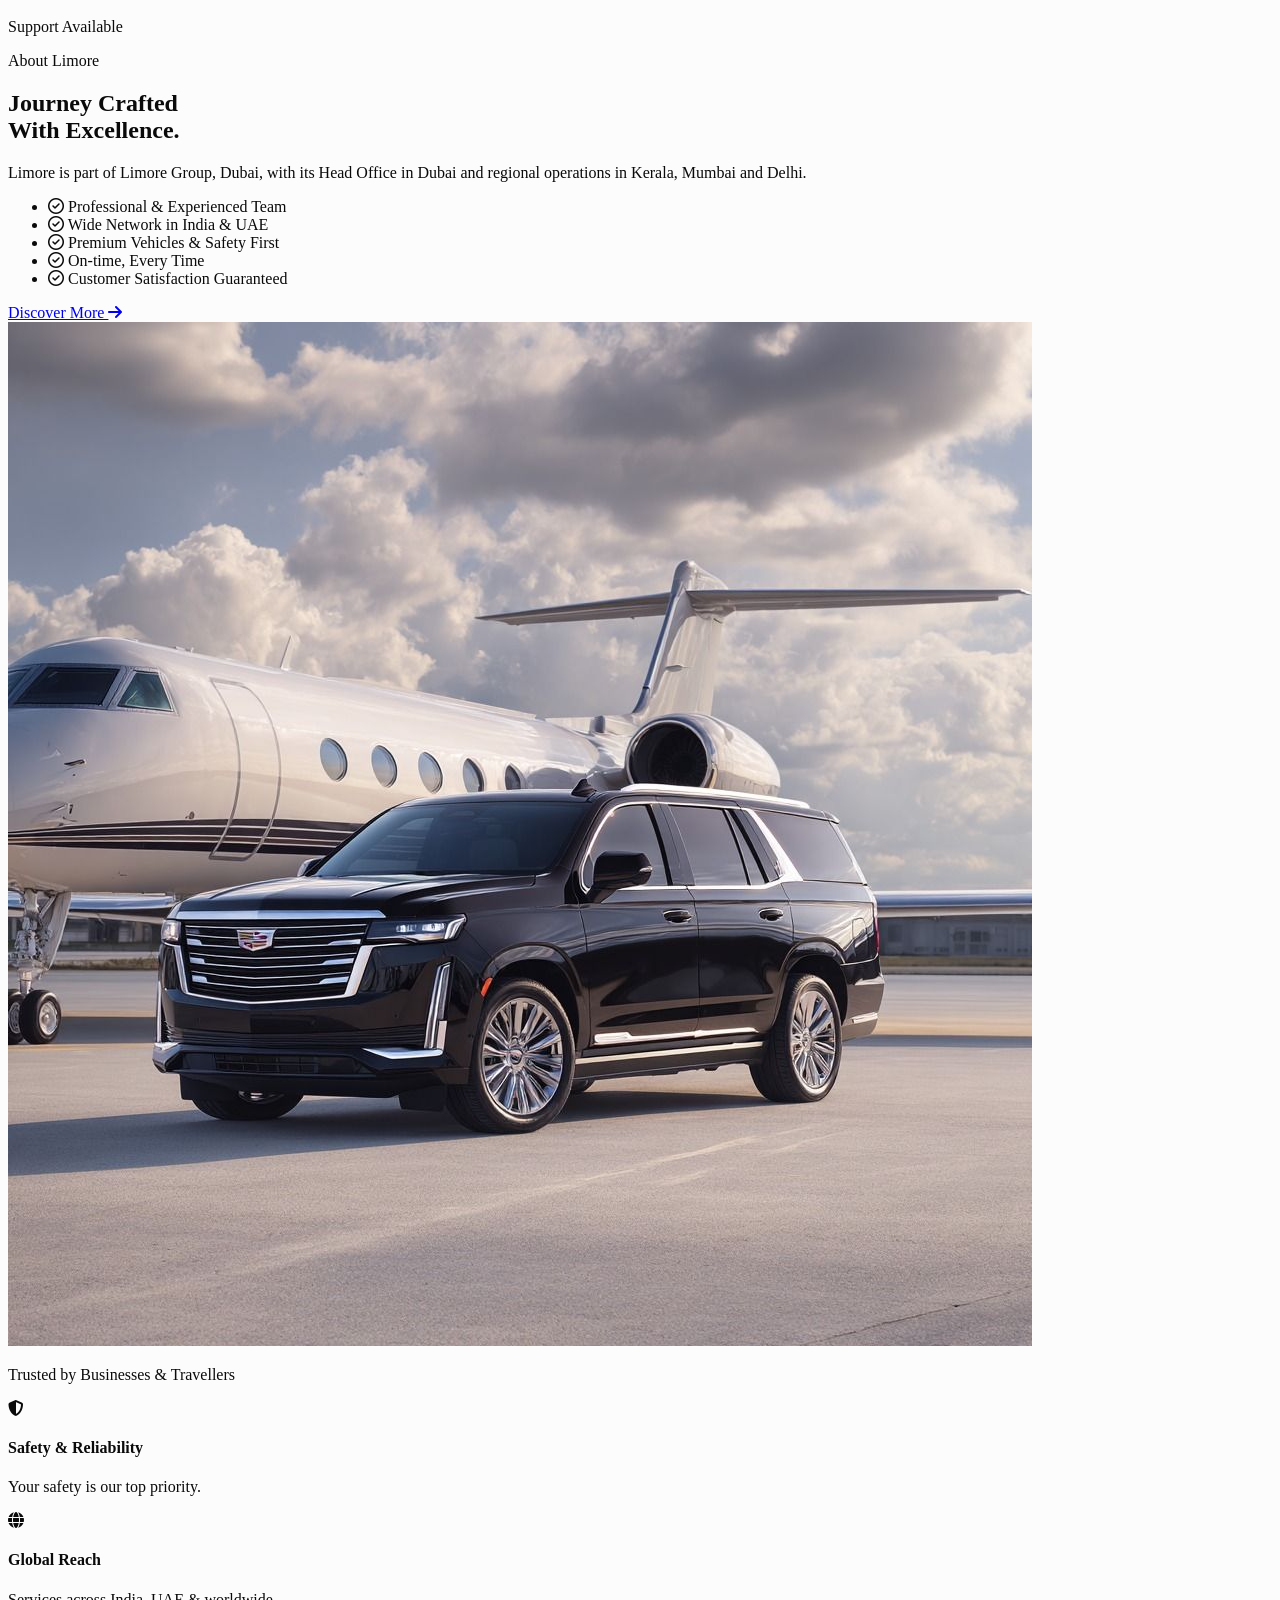
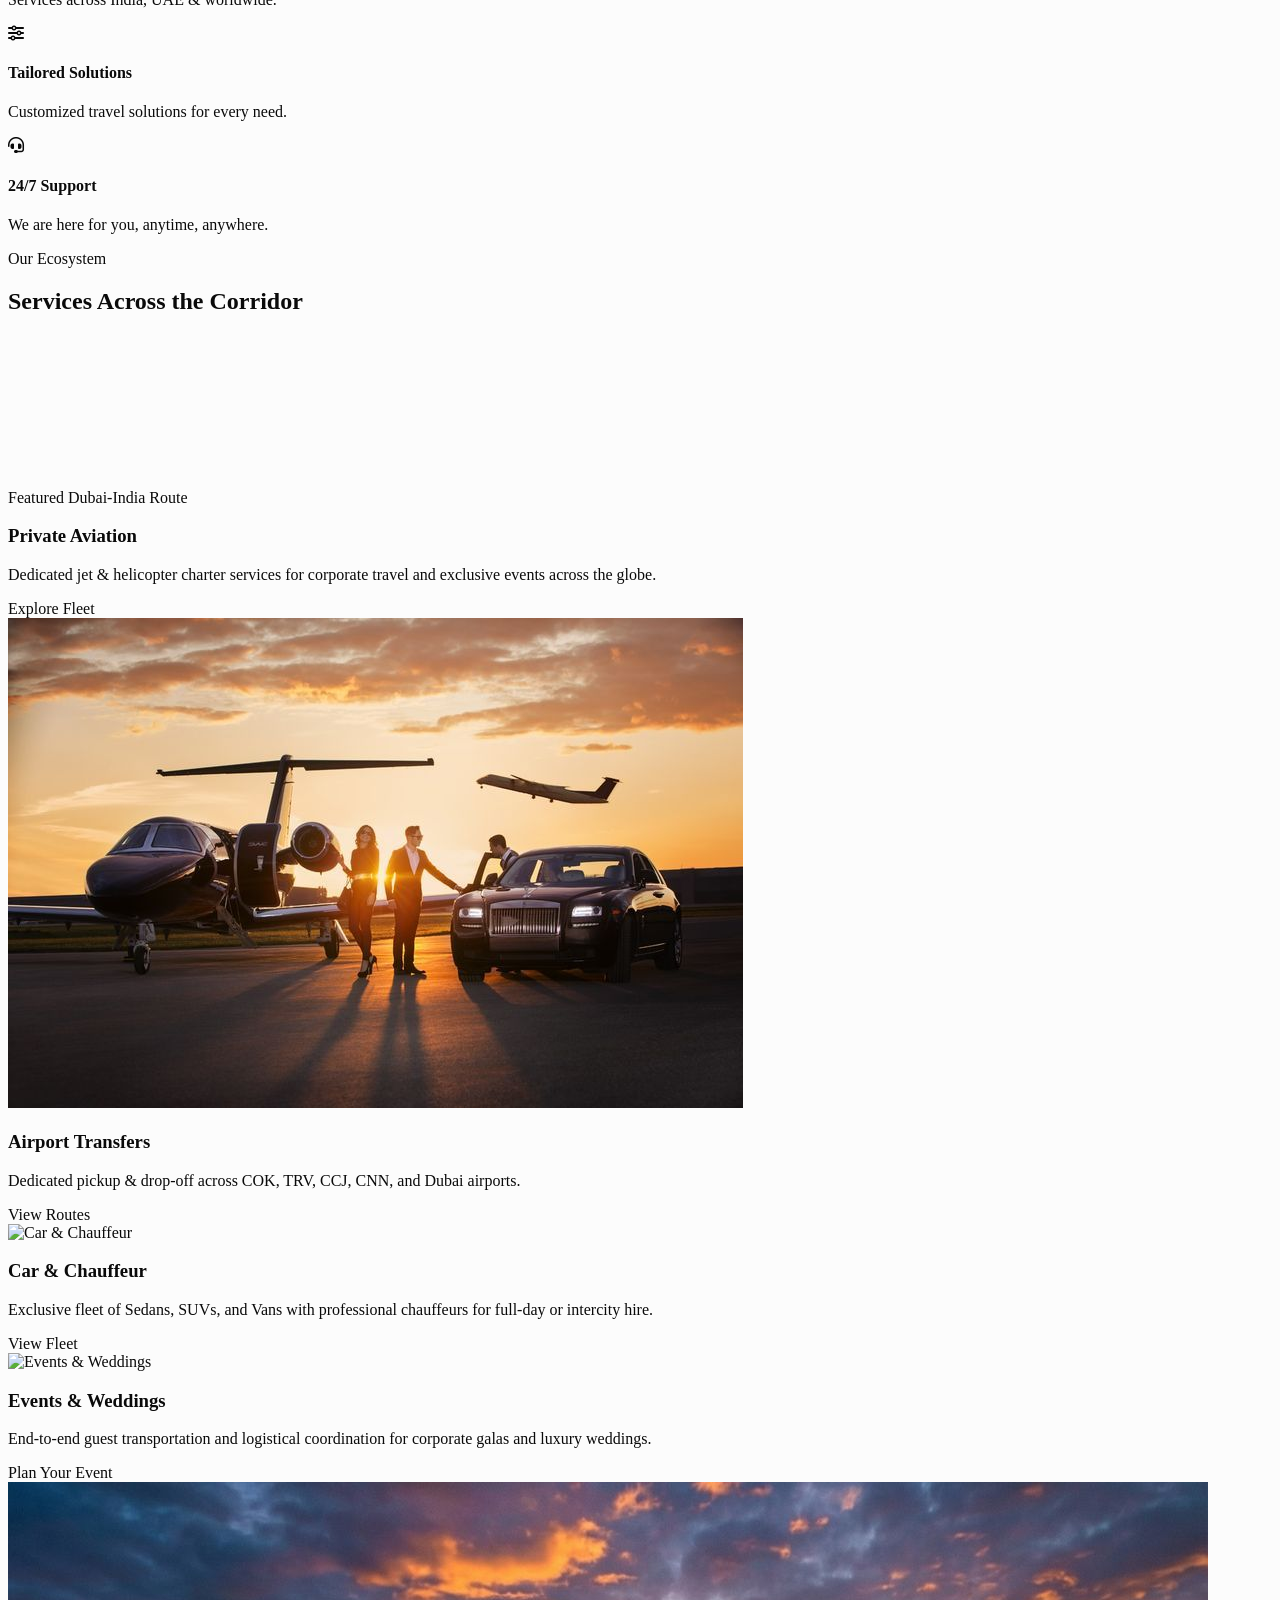
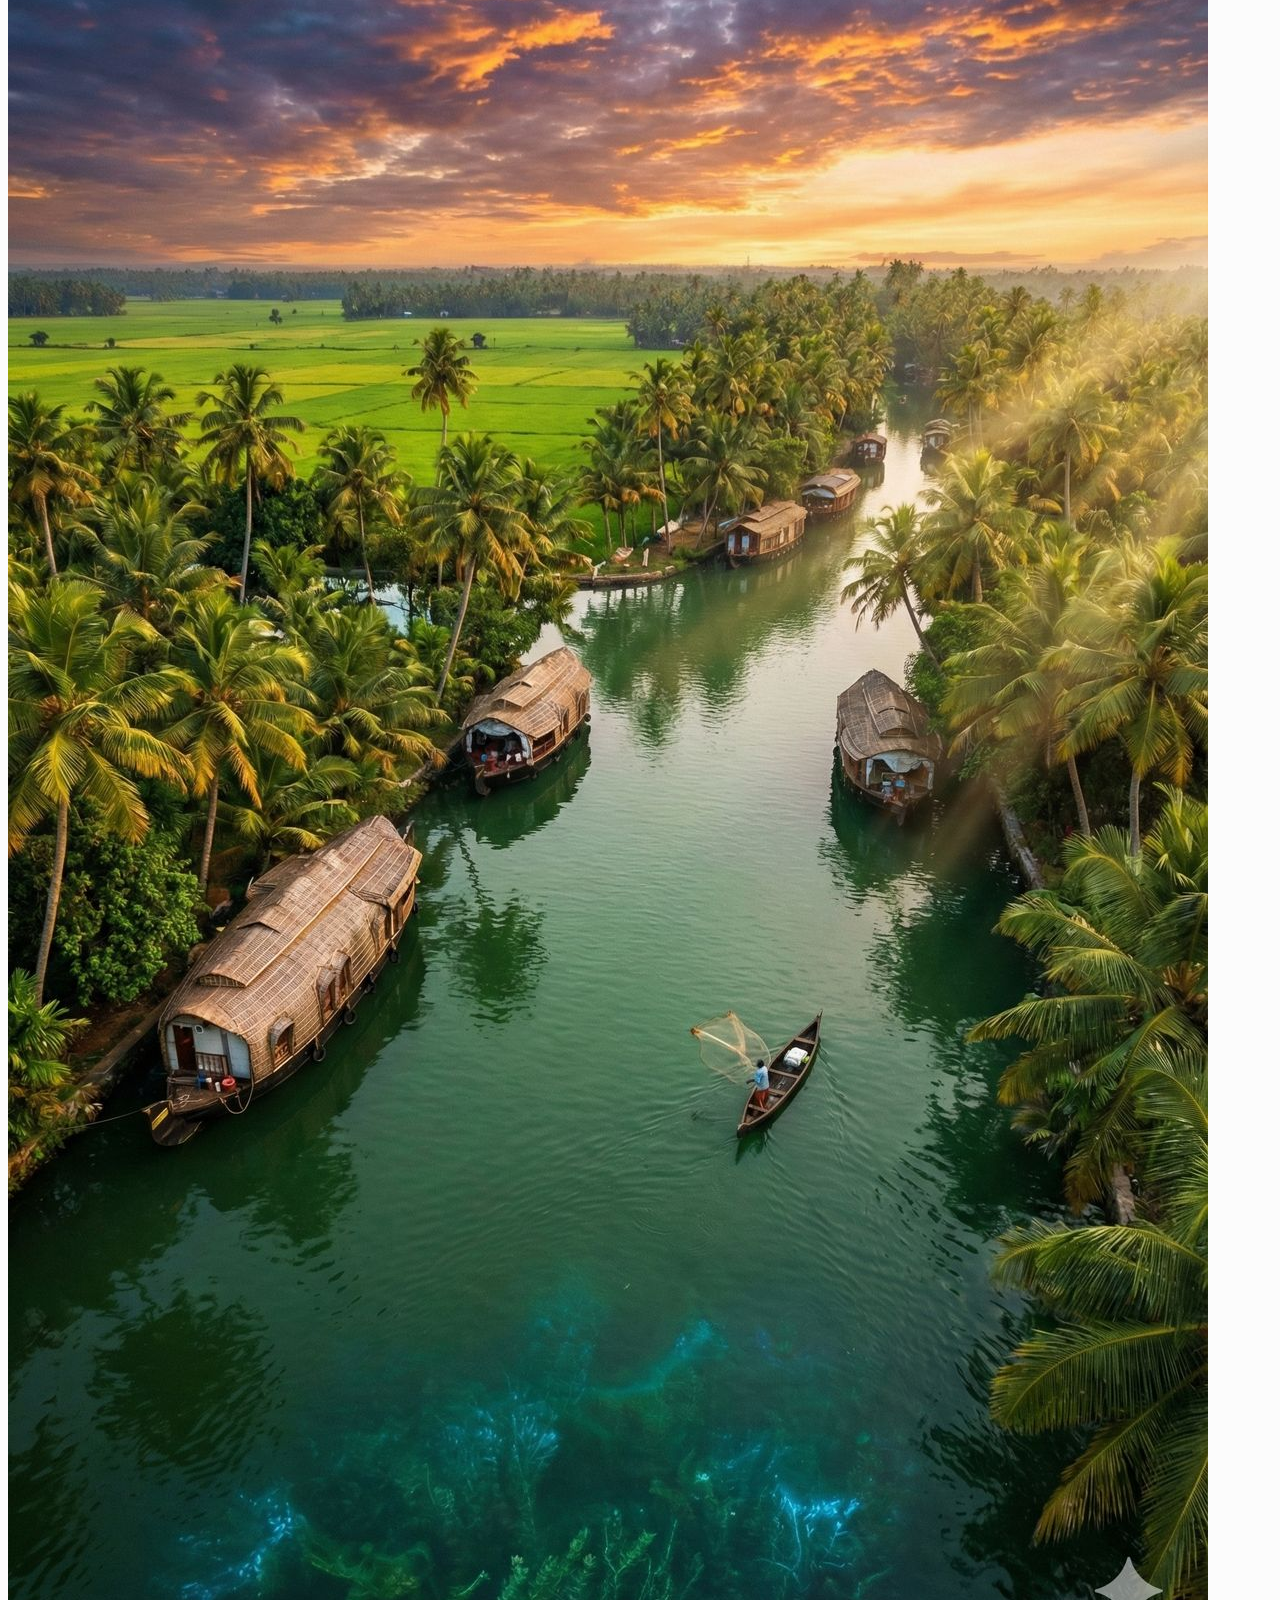
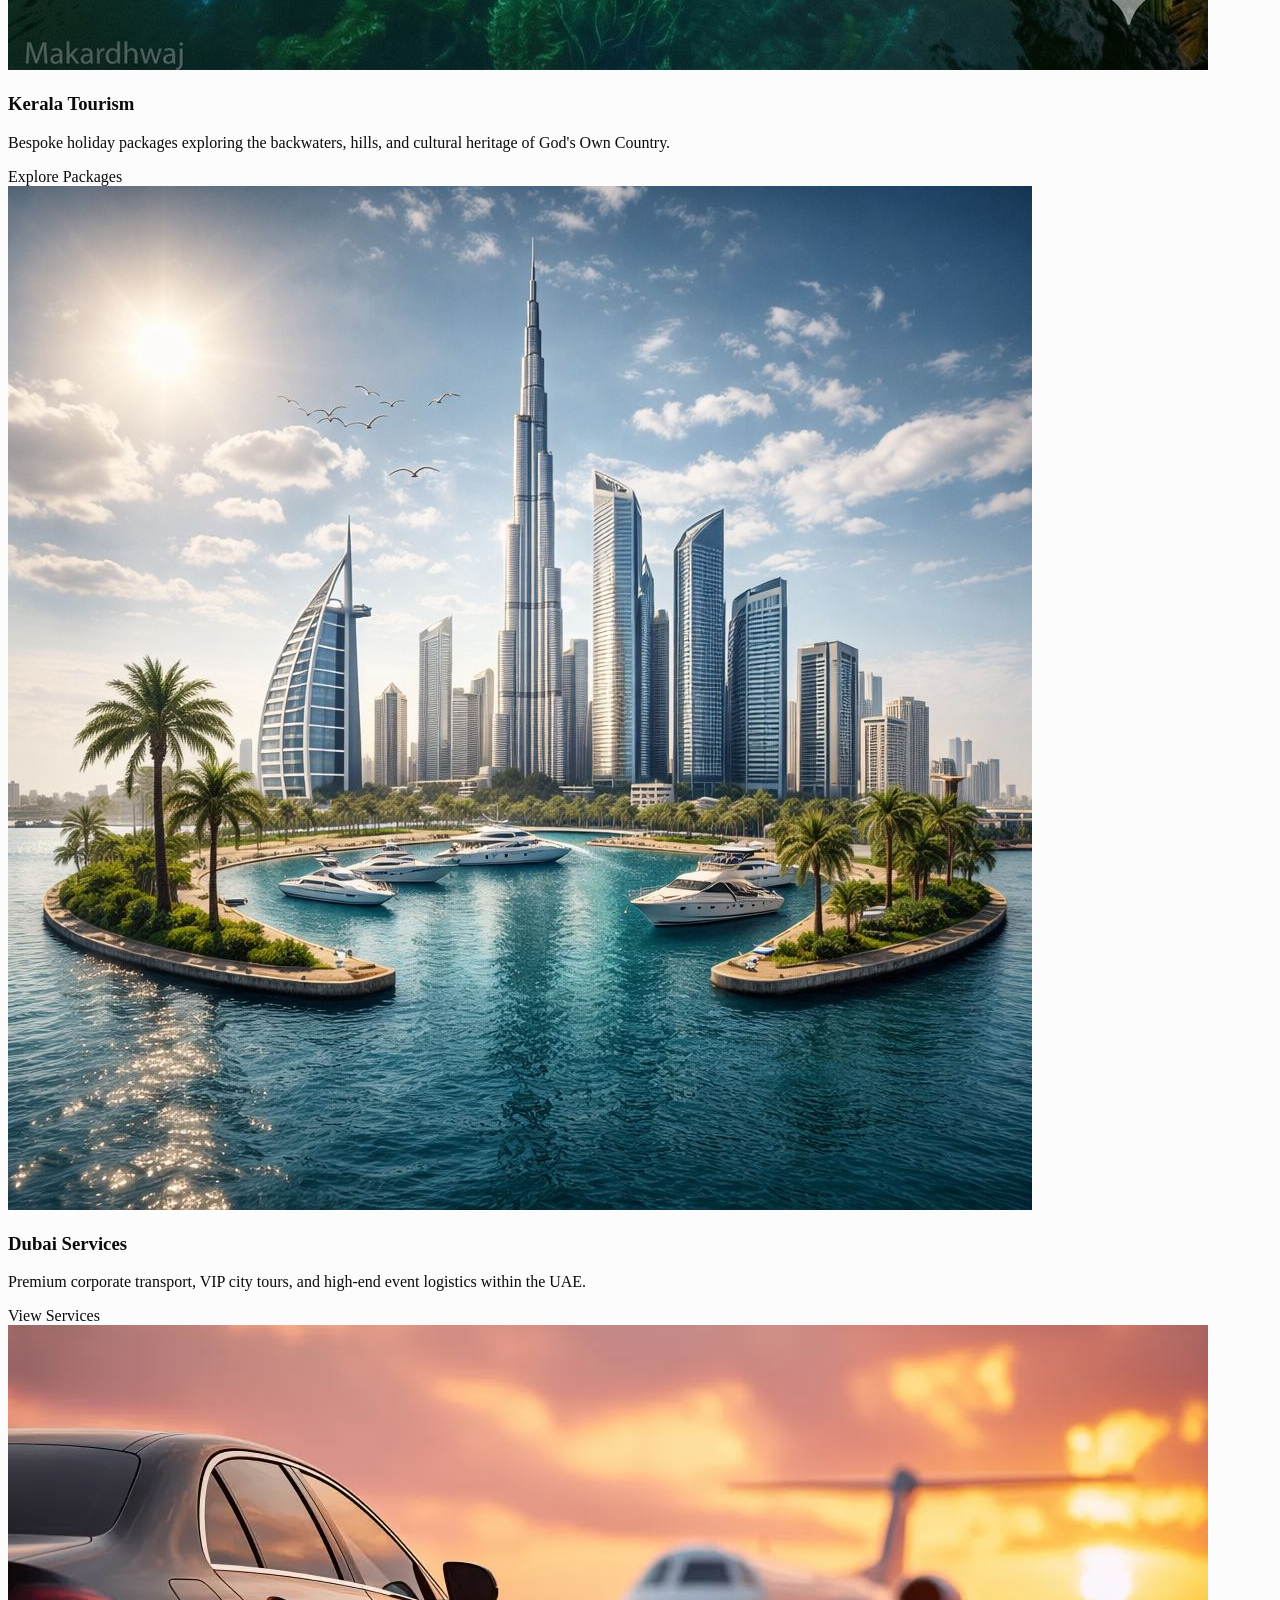
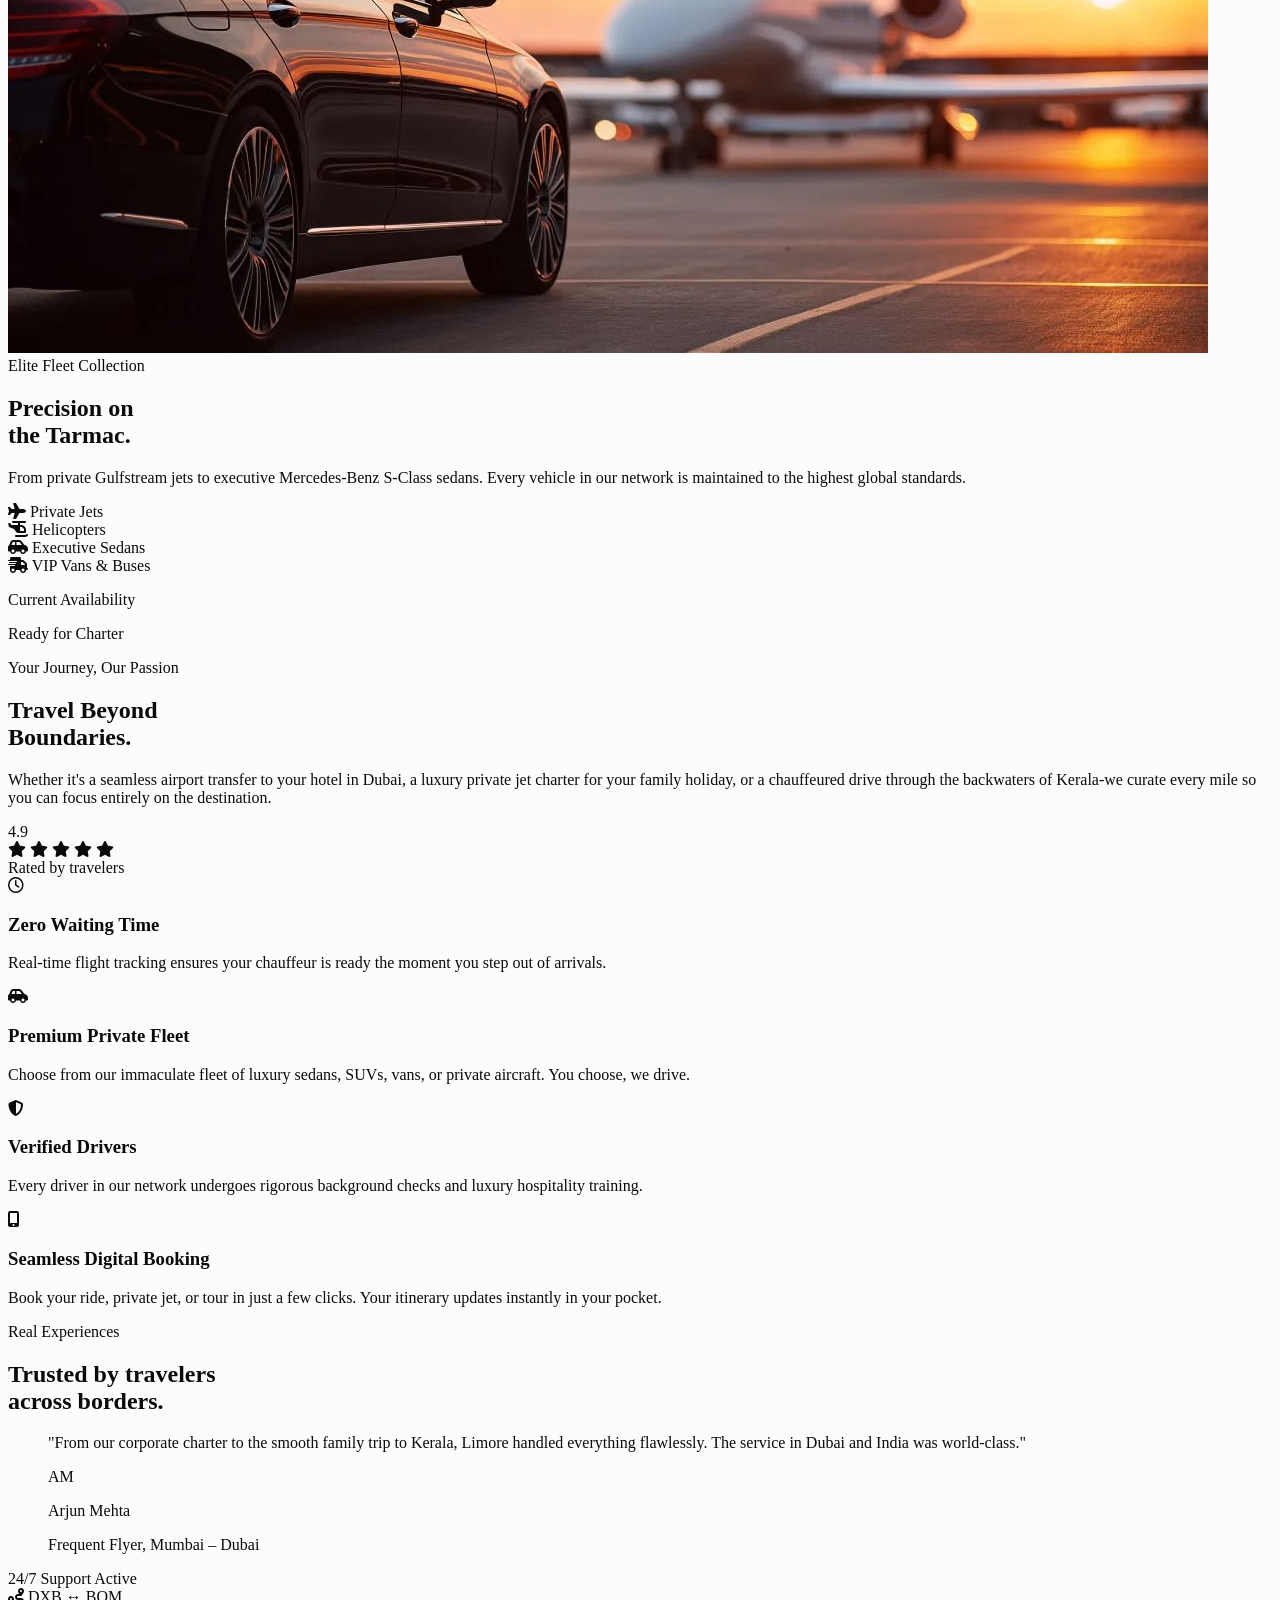
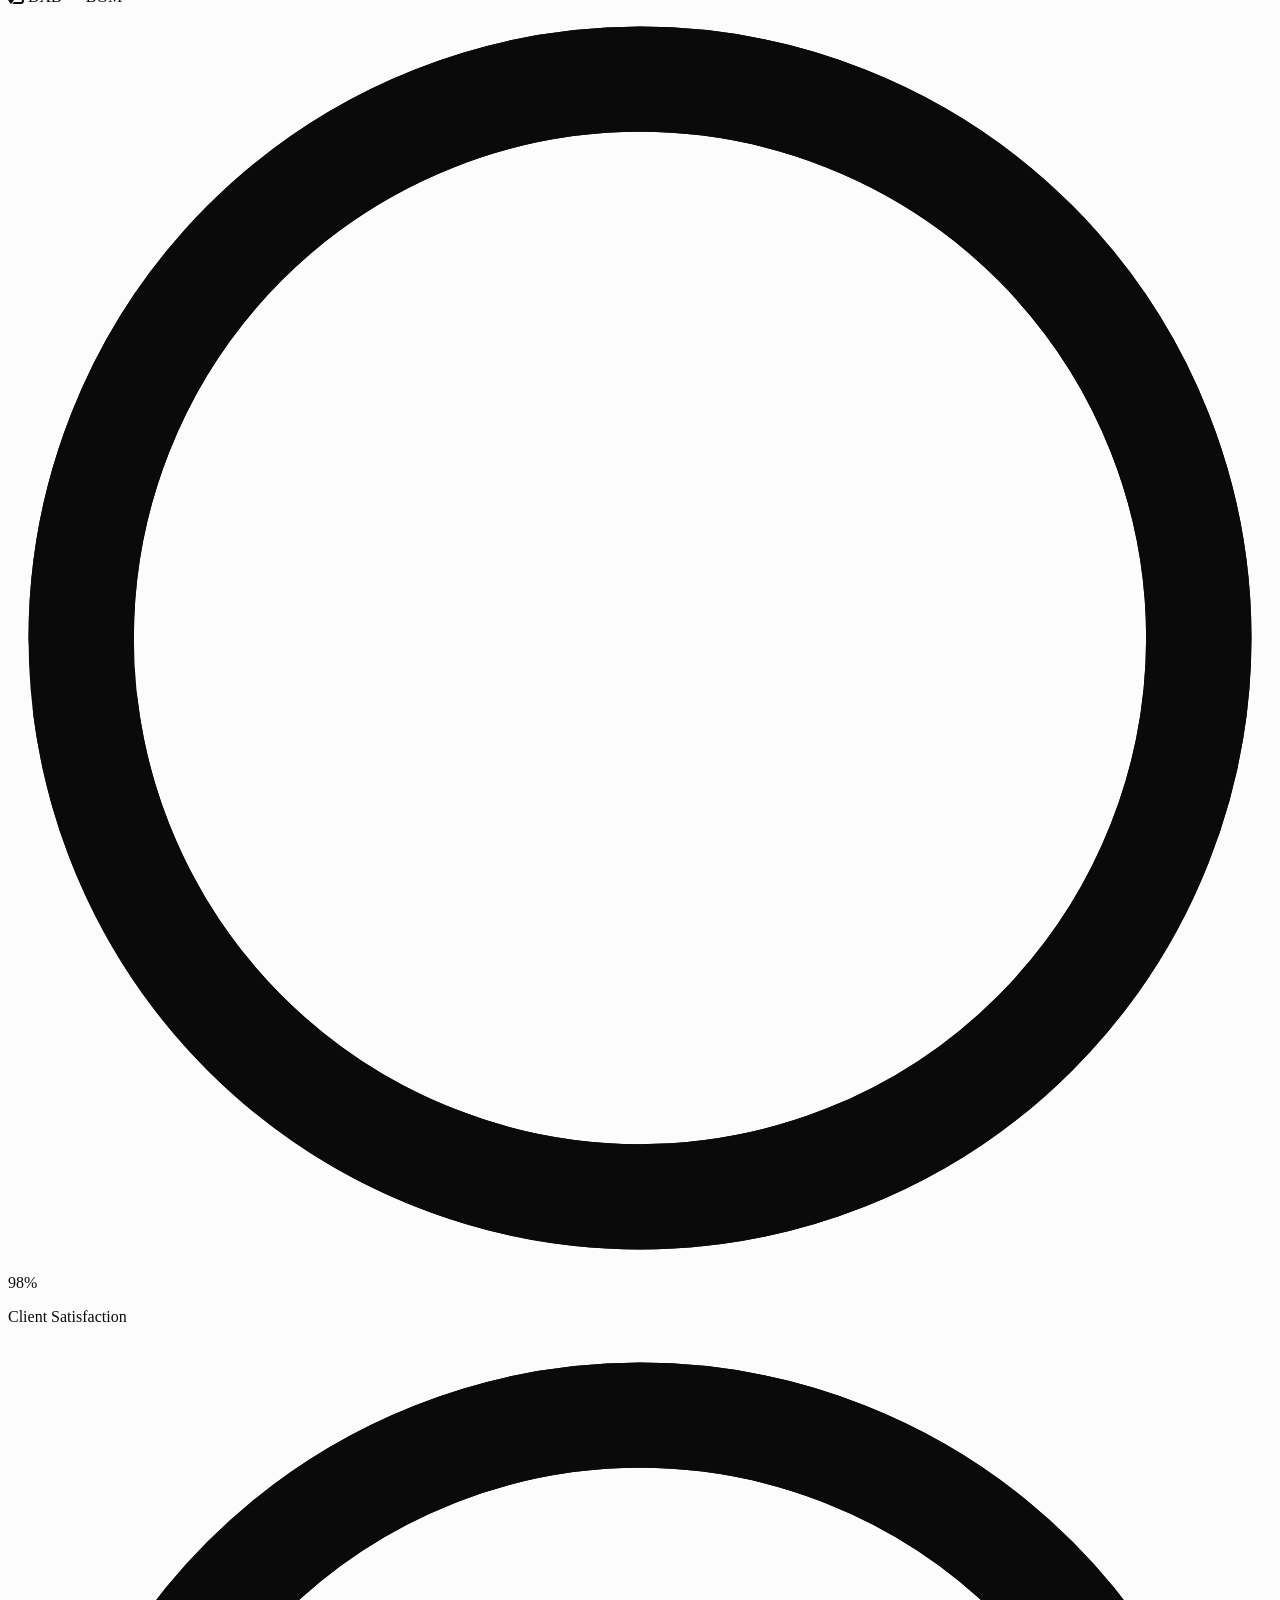
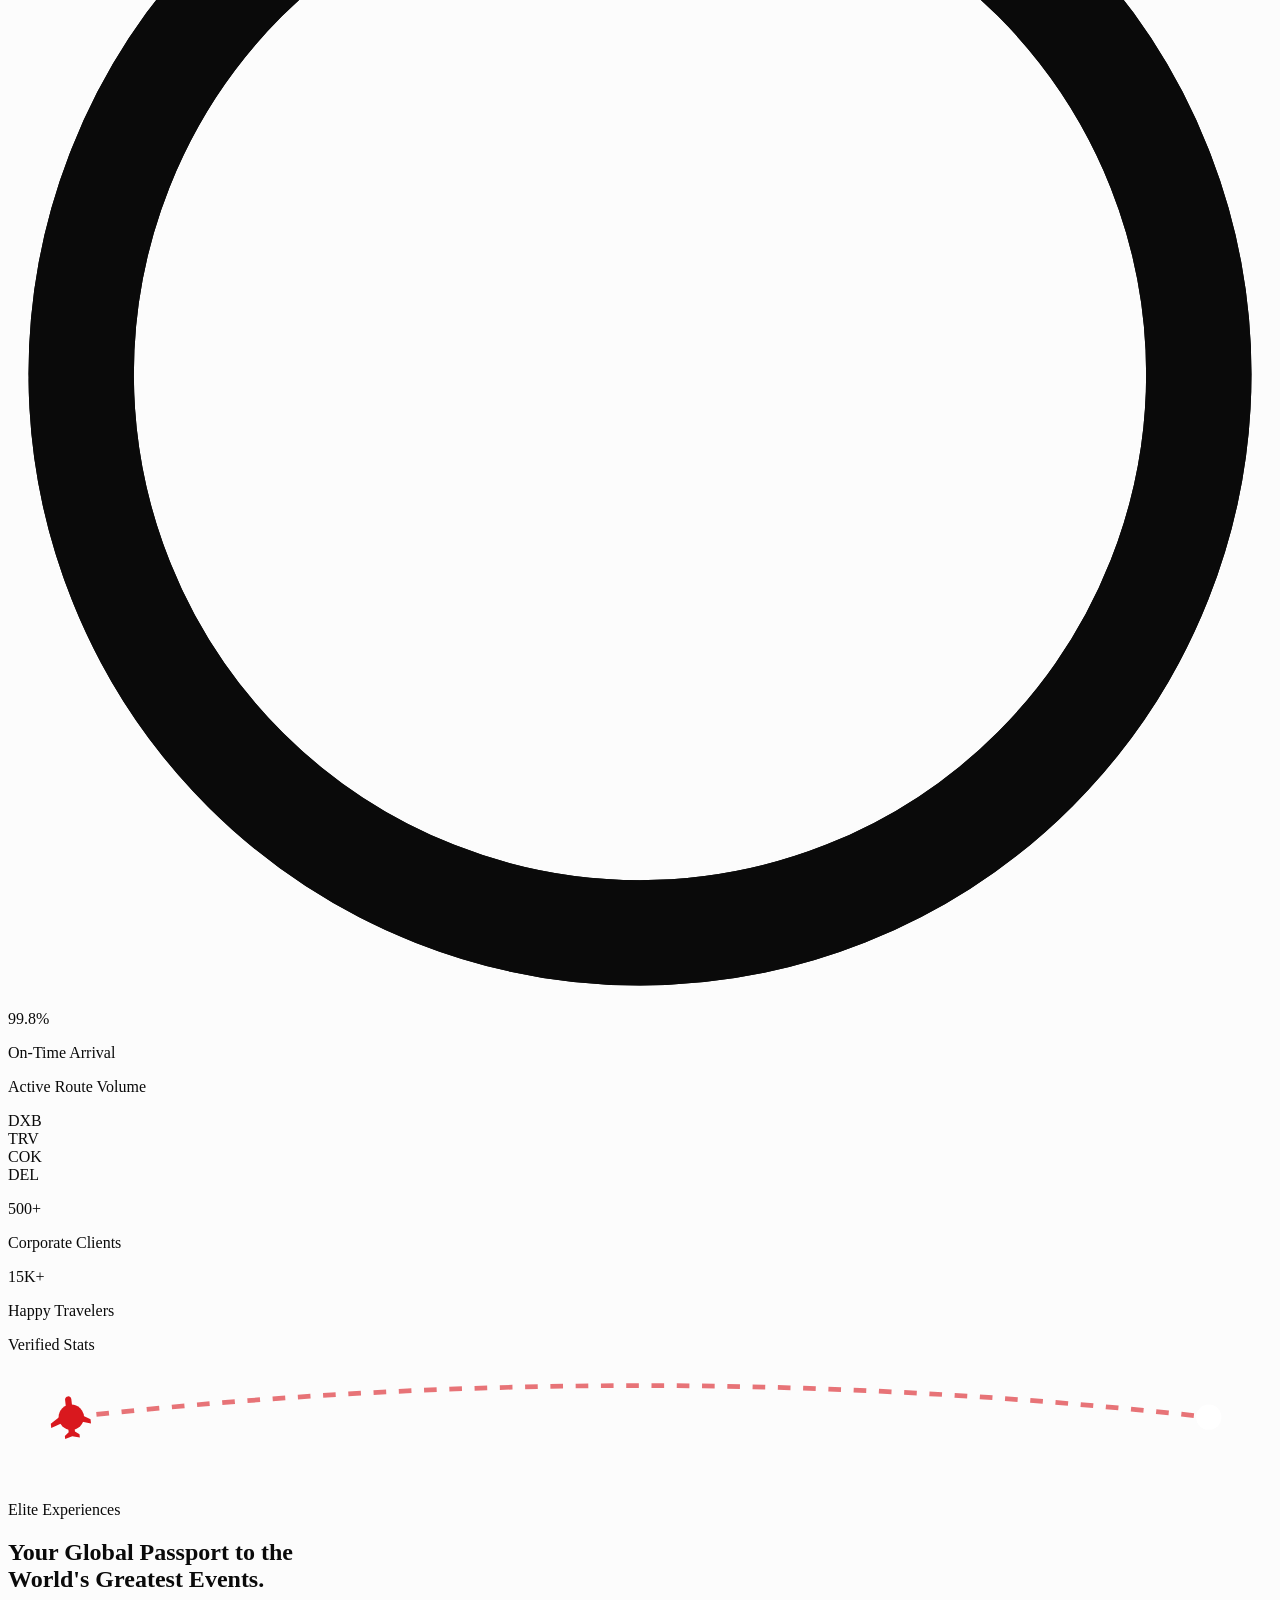
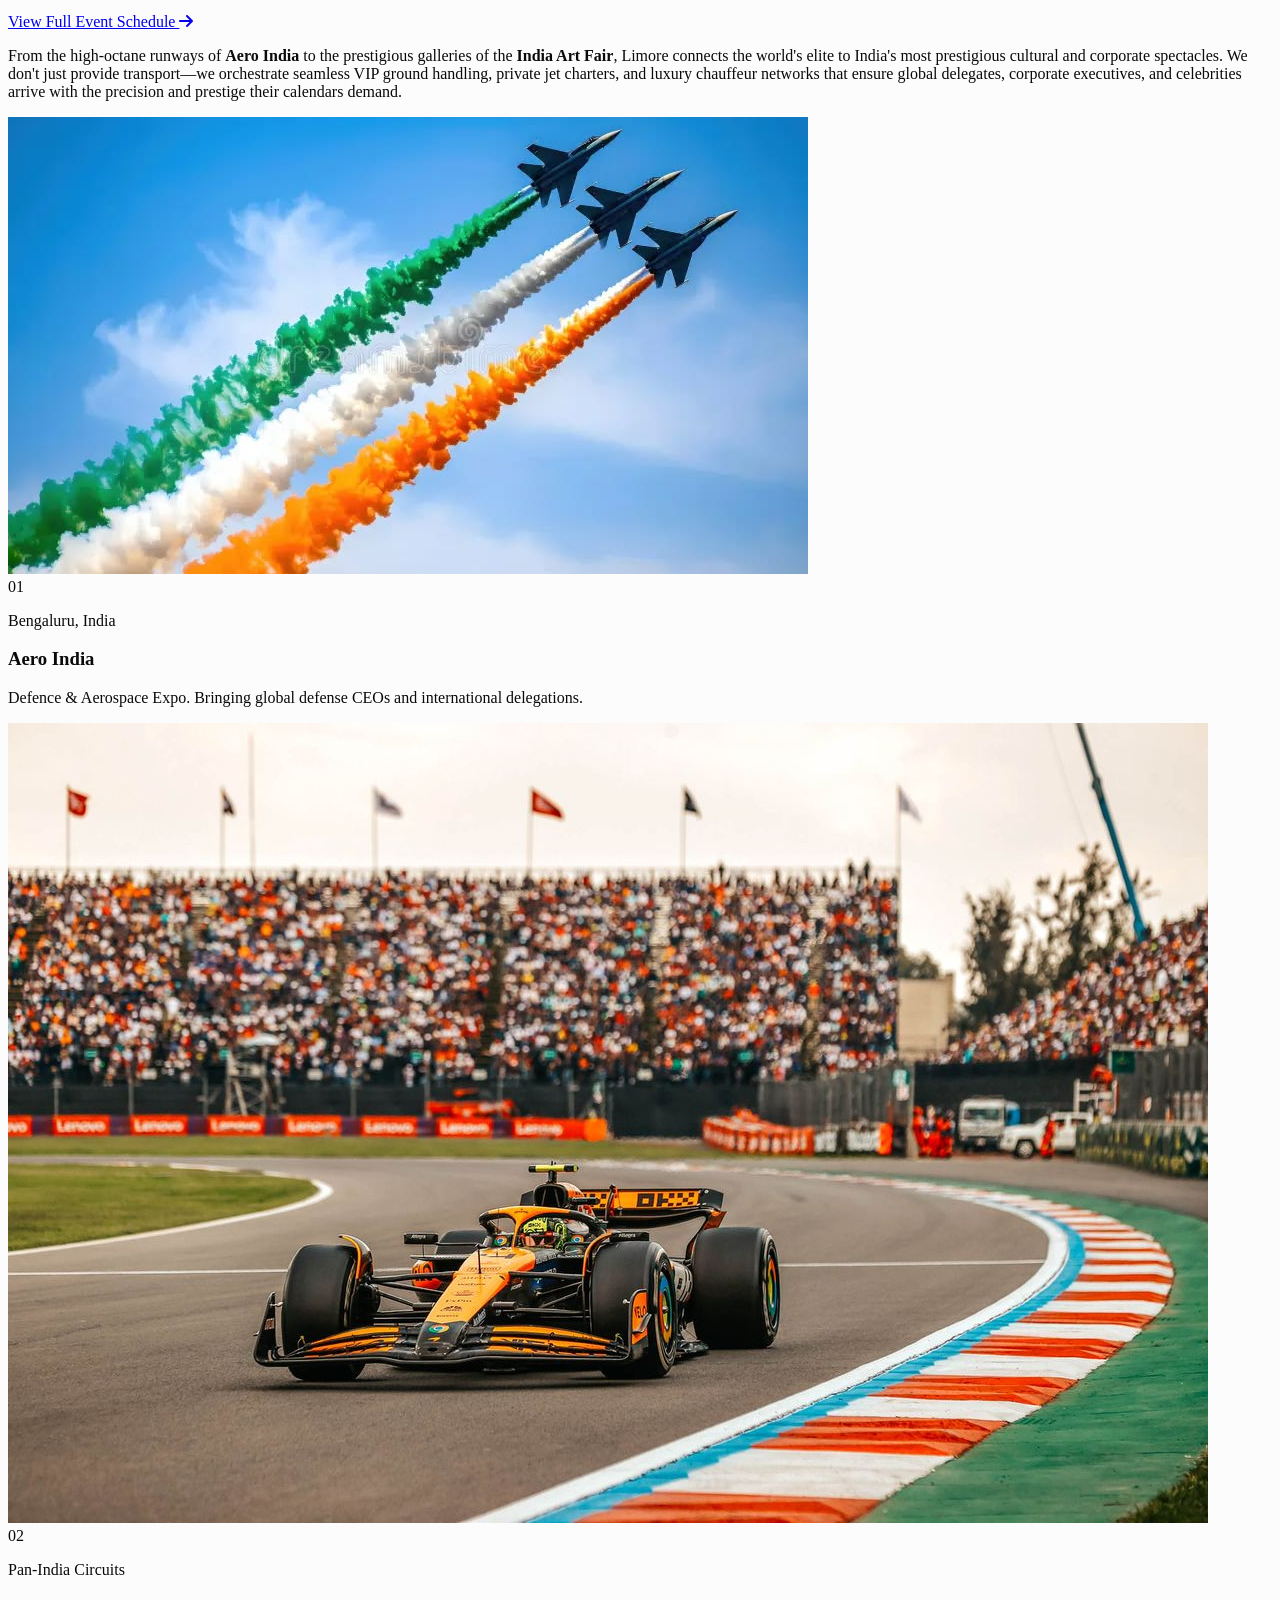
==== commit 97057055: "whatsapp, intro" ====
--- a/index.html
+++ b/index.html
@@ -72,6 +72,21 @@
 
 <body class="bg-brand-white text-brand-black font-sans antialiased overflow-x-hidden">
 
+    <!-- ========================================== -->
+    <!-- PREMIUM PRELOADER                           -->
+    <!-- ========================================== -->
+    <div id="preloader">
+        <!-- Replace './assets/images/logo.png' with the actual path to your logo -->
+        <img src="./assets/images/red-logo.png" alt="Limore" class="loader-logo h-12 w-auto object-contain" />
+
+        <div class="loader-line"></div>
+
+        <p class="loader-text">Premium Travel & Logistics</p>
+
+        <span class="loader-counter">0%</span>
+    </div>
+
+
     <nav class="fixed w-full top-0 z-50 bg-brand-white/95 backdrop-blur-md border-b border-black/10 h-20">
         <div class="max-w-[90rem] mx-auto px-6 lg:px-12 h-full flex items-center justify-between">
 
@@ -234,38 +249,16 @@
                 </p>
 
                 <!-- The Features (Replaced basic icons with sharp rotated red diamonds) -->
-                <div
-                    class="grid grid-cols-2 md:grid-cols-4 gap-x-6 gap-y-4 pt-8 border-t border-black/10 mt-8 max-w-lg">
-                    <div class="flex flex-col items-start">
-                        <span class="w-2 h-2 bg-brand-red rotate-45 mb-2"></span>
-                        <span class="text-[0.55rem] uppercase tracking-widest font-bold text-brand-black">Trusted by
-                            Business</span>
-                    </div>
-                    <div class="flex flex-col items-start">
-                        <span class="w-2 h-2 bg-brand-red rotate-45 mb-2"></span>
-                        <span class="text-[0.55rem] uppercase tracking-widest font-bold text-brand-black">Pan India &
-                            UAE</span>
-                    </div>
-                    <div class="flex flex-col items-start">
-                        <span class="w-2 h-2 bg-brand-red rotate-45 mb-2"></span>
-                        <span class="text-[0.55rem] uppercase tracking-widest font-bold text-brand-black">24/7 Travel
-                            Assistance</span>
-                    </div>
-                    <div class="flex flex-col items-start">
-                        <span class="w-2 h-2 bg-brand-red rotate-45 mb-2"></span>
-                        <span class="text-[0.55rem] uppercase tracking-widest font-bold text-brand-black">Premium
-                            Fleet</span>
-                    </div>
-                </div>
+
 
                 <!-- The Sharp CTA Buttons -->
                 <div class="mt-10 flex flex-wrap gap-4">
-                    <a href="#"
+                    <a href="./contact.html"
                         class="inline-flex items-center gap-3 bg-brand-red text-white px-10 py-4 text-[0.7rem] font-bold uppercase tracking-widest transition-all duration-300 hover:bg-brand-black group rounded-none">
                         Plan Your Journey <i
                             class="fa-solid fa-arrow-right text-[10px] group-hover:translate-x-1 transition-transform"></i>
                     </a>
-                    <a href="#"
+                    <a href="./contact.html#consultation"
                         class="inline-flex items-center gap-3 border border-brand-black text-brand-black px-10 py-4 text-[0.7rem] font-bold uppercase tracking-widest transition-all duration-300 hover:bg-brand-black hover:text-white group rounded-none">
                         Get a Quote <i class="fa-solid fa-file-lines text-[10px]"></i>
                     </a>
@@ -487,7 +480,7 @@
                     </ul>
 
                     <div class="pt-4">
-                        <a href="#"
+                        <a href="./about.html"
                             class="inline-flex items-center gap-2 border border-brand-red text-brand-black px-6 py-2.5 text-[0.65rem] font-bold uppercase tracking-widest transition-all duration-300 hover:bg-brand-red hover:text-white">
                             Discover More
                             <i class="fa-solid fa-arrow-right text-[10px]"></i>
@@ -817,13 +810,13 @@
                     </div>
 
                     <!-- The Action Button -->
-                    <div class="mt-8 lg:mt-10">
+                    <!-- <div class="mt-8 lg:mt-10">
                         <a href="#"
                             class="bg-brand-red text-white text-[0.7rem] tracking-widest font-semibold uppercase px-8 py-3.5 inline-flex items-center gap-3 hover:bg-white hover:text-brand-black transition-colors duration-300">
                             <span>View Full Fleet</span>
                             <i class="fa-solid fa-arrow-right text-[10px]"></i>
                         </a>
-                    </div>
+                    </div> -->
                 </div>
 
                 <!-- Floating Minimal Image Data (Bottom Right) -->
@@ -1590,113 +1583,290 @@
 
 
 
-<!-- FOOTER SECTION -->
-<footer class="bg-brand-black pt-16 pb-8 relative overflow-hidden">
-    <!-- Decorative Top Spine -->
-    <div
-        class="absolute top-0 left-0 w-full h-[1px] bg-gradient-to-r from-transparent via-brand-red/50 to-transparent">
+    <!-- FOOTER SECTION -->
+    <footer class="bg-brand-black pt-16 pb-8 relative overflow-hidden">
+        <!-- Decorative Top Spine -->
+        <div
+            class="absolute top-0 left-0 w-full h-[1px] bg-gradient-to-r from-transparent via-brand-red/50 to-transparent">
+        </div>
+
+        <div class="max-w-[90rem] mx-auto px-6 lg:px-12 relative z-10">
+
+            <!-- Main Footer Grid -->
+            <div class="grid grid-cols-1 md:grid-cols-2 lg:grid-cols-4 gap-10 lg:gap-8 pb-12 border-b border-white/5">
+
+                <!-- Column 1: Brand Identity -->
+                <div class="flex flex-col space-y-4">
+                    <img class="w-28" src="./assets/images/red-logo.png" alt="">
+
+                    <p class="text-gray-400 text-sm leading-relaxed max-w-xs">
+                        Precision travel and logistics for the corporate elite. Connecting Dubai and India with absolute
+                        reliability.
+                    </p>
+                    <div class="flex gap-4 mt-2">
+                        <a href="#"
+                            class="w-8 h-8 rounded-full border border-white/10 flex items-center justify-center text-gray-400 hover:bg-brand-red hover:border-brand-red hover:text-white transition-all duration-300">
+                            <i class="fa-brands fa-facebook-f text-xs"></i>
+                        </a>
+                        <a href="#"
+                            class="w-8 h-8 rounded-full border border-white/10 flex items-center justify-center text-gray-400 hover:bg-brand-red hover:border-brand-red hover:text-white transition-all duration-300">
+                            <i class="fa-brands fa-instagram text-xs"></i>
+                        </a>
+                        <a href="#"
+                            class="w-8 h-8 rounded-full border border-white/10 flex items-center justify-center text-gray-400 hover:bg-brand-red hover:border-brand-red hover:text-white transition-all duration-300">
+                            <i class="fa-brands fa-linkedin-in text-xs"></i>
+                        </a>
+                    </div>
+                    <!-- Added "More Things" -->
+                    <p class="text-[0.6rem] uppercase tracking-widest text-gray-500 pt-2 border-t border-white/5 mt-2">
+                        Est. 2014 · 24/7 Concierge</p>
+                </div>
+
+                <!-- Column 2: Quick Links (Added Home, About, Kerala, Dubai) -->
+                <div class="flex flex-col space-y-4">
+                    <h4 class="text-[0.65rem] uppercase tracking-widest font-bold text-brand-red">Navigate</h4>
+                    <ul class="space-y-2.5 text-sm">
+                        <li><a href="./index.html"
+                                class="text-gray-400 hover:text-brand-red transition-colors duration-200">Home</a></li>
+                        <li><a href="./about.html"
+                                class="text-gray-400 hover:text-brand-red transition-colors duration-200">About Us</a>
+                        </li>
+                        <li><a href="./kerala.html"
+                                class="text-gray-400 hover:text-brand-red transition-colors duration-200">Kerala</a>
+                        </li>
+                        <li><a href="./dubai.html"
+                                class="text-gray-400 hover:text-brand-red transition-colors duration-200">Dubai</a></li>
+                    </ul>
+                </div>
+
+                <!-- Column 3: Services (Added the 4th service: Events & Weddings) -->
+                <div class="flex flex-col space-y-4">
+                    <h4 class="text-[0.65rem] uppercase tracking-widest font-bold text-brand-red">Our Services</h4>
+                    <ul class="space-y-2.5 text-sm">
+                        <li><a href="./services/private-aviation.html"
+                                class="text-gray-400 hover:text-brand-red transition-colors duration-200">Private
+                                Aviation</a></li>
+                        <li><a href="./services/airport-transfer.html"
+                                class="text-gray-400 hover:text-brand-red transition-colors duration-200">Airport
+                                Transfers</a></li>
+                        <li><a href="./services/cars-and-chauffeur.html"
+                                class="text-gray-400 hover:text-brand-red transition-colors duration-200">Car &
+                                Chauffeur</a></li>
+                        <li><a href="./services/events-and-wedding.html"
+                                class="text-gray-400 hover:text-brand-red transition-colors duration-200">Events &
+                                Weddings</a></li>
+                    </ul>
+                </div>
+
+                <!-- Column 4: Contact Details (Added Regional Ops) -->
+                <div class="flex flex-col space-y-4">
+                    <h4 class="text-[0.65rem] uppercase tracking-widest font-bold text-brand-red">Contact</h4>
+                    <ul class="space-y-3 text-sm">
+                        <li class="flex items-start gap-3 text-gray-400">
+                            <i class="fa-solid fa-phone text-brand-red mt-1"></i>
+                            <div>
+                                <span class="block font-medium text-white/80 text-base">+91 929 247 0174</span>
+                                <span class="text-[0.6rem] uppercase tracking-widest text-gray-500">Mon-Sat, 24/7
+                                    Support</span>
+                            </div>
+                        </li>
+                        <li class="flex items-start gap-3 text-gray-400">
+                            <i class="fa-solid fa-envelope text-brand-red mt-1"></i>
+                            <div>
+                                <a href="mailto:office@limore.in"
+                                    class="block hover:text-brand-red transition-colors duration-200">office@limore.in</a>
+                                <span class="text-[0.6rem] uppercase tracking-widest text-gray-500">Corporate
+                                    Inquiries</span>
+                            </div>
+                        </li>
+                        <li class="flex items-start gap-3 text-gray-400">
+                            <i class="fa-solid fa-location-dot text-brand-red mt-1"></i>
+                            <div>
+                                <span class="block">Limore Group HQ</span>
+                                <span class="text-gray-500 text-xs block">Dubai, UAE | Operations: Kochi, Kerala</span>
+                                <span class="text-gray-500 text-xs block">Regional: Mumbai, Delhi</span>
+                            </div>
+                        </li>
+                    </ul>
+                </div>
+
+            </div>
+
+            <!-- Bottom Copyright & Legal (Added Sitemap) -->
+            <div
+                class="pt-6 flex flex-col md:flex-row justify-between items-center gap-4 text-[0.6rem] uppercase tracking-widest text-gray-500">
+                <p>&copy; 2026 Limore. All rights reserved.</p>
+                <div class="flex gap-6">
+                    <a href="#" class="hover:text-white transition-colors duration-200">Privacy Policy</a>
+                    <a href="#" class="hover:text-white transition-colors duration-200">Terms & Conditions</a>
+                    <a href="#" class="hover:text-white transition-colors duration-200">Sitemap</a>
+                </div>
+            </div>
+
+        </div>
+    </footer>
+
+
+    <!-- ========================================== -->
+    <!-- CUSTOM WHATSAPP CHAT WIDGET (5 SEC DELAY)   -->
+    <!-- ========================================== -->
+
+
+    <!-- HTML Structure -->
+    <div id="wa-chat-wrapper">
+        <!-- The Floating Button -->
+        <div id="wa-btn">
+            <svg viewBox="0 0 32 32" xmlns="http://www.w3.org/2000/svg">
+                <path
+                    d="M16.003 0C7.168 0 0 7.168 0 16.003c0 2.825.74 5.582 2.145 8.014L0 32l8.144-2.122c2.376 1.286 5.041 1.966 7.859 1.966 8.835 0 16.003-7.168 16.003-16.003C32.006 7.168 24.838 0 16.003 0zm0 29.124c-2.514 0-4.965-.676-7.09-1.95l-.508-.305-4.834 1.26 1.28-4.71-.332-.52c-1.475-2.31-2.253-4.995-2.253-7.891 0-7.481 6.085-13.565 13.565-13.565 3.623 0 7.027 1.412 9.587 3.975 2.56 2.564 3.972 5.971 3.972 9.594 0 7.481-6.085 13.565-13.565 13.565zm7.365-10.16c-.403-.202-2.384-1.176-2.754-1.31-.37-.135-.64-.202-.909.202-.27.403-1.045 1.31-1.28 1.58-.236.269-.47.301-.874.101-.403-.202-1.702-.627-3.24-2.001-1.197-1.07-2.004-2.392-2.238-2.797-.235-.405-.025-.623.177-.824.18-.18.404-.471.606-.706.202-.236.269-.403.404-.673.135-.27.067-.505-.033-.707-.101-.202-.909-2.191-1.245-3.001-.328-.787-.661-.681-.909-.693-.235-.012-.505-.012-.774-.012-.27 0-.707.101-1.077.505-.37.403-1.412 1.38-1.412 3.366s1.445 3.904 1.646 4.172c.202.269 2.842 4.338 6.884 6.083.962.416 1.713.664 2.298.85.965.308 1.843.265 2.537.161.774-.115 2.384-.975 2.72-1.917.336-.942.336-1.75.236-1.918-.101-.169-.37-.27-.773-.471z" />
+            </svg>
+        </div>
+
+        <!-- The Chat Popup -->
+        <div id="wa-popup">
+            <div class="wa-header">
+                <div class="wa-avatar">L</div>
+                <div class="wa-info">
+                    <h4>Limore Concierge</h4>
+                    <p>Online</p>
+                </div>
+                <button class="wa-close" id="wa-close">&times;</button>
+            </div>
+
+            <div class="wa-body" id="wa-body">
+                <div class="wa-msg bot">
+                    Hi there! 👋 Welcome to Limore.
+                    <br>How can we help you today?
+                    <span class="wa-time">10:00 AM</span>
+                </div>
+            </div>
+
+            <div class="wa-input-area">
+                <input type="text" id="wa-input" placeholder="Type a message...">
+                <button id="wa-send">
+                    <svg viewBox="0 0 24 24">
+                        <path d="M2 21l21-9L2 3v7l15 2-15 2v7z" />
+                    </svg>
+                </button>
+            </div>
+        </div>
     </div>
 
-    <div class="max-w-[90rem] mx-auto px-6 lg:px-12 relative z-10">
-
-        <!-- Main Footer Grid -->
-        <div class="grid grid-cols-1 md:grid-cols-2 lg:grid-cols-4 gap-10 lg:gap-8 pb-12 border-b border-white/5">
-
-            <!-- Column 1: Brand Identity -->
-            <div class="flex flex-col space-y-4">
-                <img class="w-28" src="./assets/images/red-logo.png" alt="">
-                
-                <p class="text-gray-400 text-sm leading-relaxed max-w-xs">
-                    Precision travel and logistics for the corporate elite. Connecting Dubai and India with absolute
-                    reliability.
-                </p>
-                <div class="flex gap-4 mt-2">
-                    <a href="#"
-                        class="w-8 h-8 rounded-full border border-white/10 flex items-center justify-center text-gray-400 hover:bg-brand-red hover:border-brand-red hover:text-white transition-all duration-300">
-                        <i class="fa-brands fa-facebook-f text-xs"></i>
-                    </a>
-                    <a href="#"
-                        class="w-8 h-8 rounded-full border border-white/10 flex items-center justify-center text-gray-400 hover:bg-brand-red hover:border-brand-red hover:text-white transition-all duration-300">
-                        <i class="fa-brands fa-instagram text-xs"></i>
-                    </a>
-                    <a href="#"
-                        class="w-8 h-8 rounded-full border border-white/10 flex items-center justify-center text-gray-400 hover:bg-brand-red hover:border-brand-red hover:text-white transition-all duration-300">
-                        <i class="fa-brands fa-linkedin-in text-xs"></i>
-                    </a>
-                </div>
-                <!-- Added "More Things" -->
-                <p class="text-[0.6rem] uppercase tracking-widest text-gray-500 pt-2 border-t border-white/5 mt-2">Est. 2014 · 24/7 Concierge</p>
-            </div>
-
-            <!-- Column 2: Quick Links (Added Home, About, Kerala, Dubai) -->
-            <div class="flex flex-col space-y-4">
-                <h4 class="text-[0.65rem] uppercase tracking-widest font-bold text-brand-red">Navigate</h4>
-                <ul class="space-y-2.5 text-sm">
-                    <li><a href="./index.html" class="text-gray-400 hover:text-brand-red transition-colors duration-200">Home</a></li>
-                    <li><a href="./about.html" class="text-gray-400 hover:text-brand-red transition-colors duration-200">About Us</a></li>
-                    <li><a href="./kerala.html" class="text-gray-400 hover:text-brand-red transition-colors duration-200">Kerala</a></li>
-                    <li><a href="./dubai.html" class="text-gray-400 hover:text-brand-red transition-colors duration-200">Dubai</a></li>
-                </ul>
-            </div>
-
-            <!-- Column 3: Services (Added the 4th service: Events & Weddings) -->
-            <div class="flex flex-col space-y-4">
-                <h4 class="text-[0.65rem] uppercase tracking-widest font-bold text-brand-red">Our Services</h4>
-                <ul class="space-y-2.5 text-sm">
-                    <li><a href="./services/private-aviation.html" class="text-gray-400 hover:text-brand-red transition-colors duration-200">Private Aviation</a></li>
-                    <li><a href="./services/airport-transfer.html" class="text-gray-400 hover:text-brand-red transition-colors duration-200">Airport Transfers</a></li>
-                    <li><a href="./services/cars-and-chauffeur.html" class="text-gray-400 hover:text-brand-red transition-colors duration-200">Car & Chauffeur</a></li>
-                    <li><a href="./services/events-and-wedding.html" class="text-gray-400 hover:text-brand-red transition-colors duration-200">Events & Weddings</a></li>
-                </ul>
-            </div>
-
-            <!-- Column 4: Contact Details (Added Regional Ops) -->
-            <div class="flex flex-col space-y-4">
-                <h4 class="text-[0.65rem] uppercase tracking-widest font-bold text-brand-red">Contact</h4>
-                <ul class="space-y-3 text-sm">
-                    <li class="flex items-start gap-3 text-gray-400">
-                        <i class="fa-solid fa-phone text-brand-red mt-1"></i>
-                        <div>
-                            <span class="block font-medium text-white/80 text-base">+91 929 247 0174</span>
-                            <span class="text-[0.6rem] uppercase tracking-widest text-gray-500">Mon-Sat, 24/7 Support</span>
-                        </div>
-                    </li>
-                    <li class="flex items-start gap-3 text-gray-400">
-                        <i class="fa-solid fa-envelope text-brand-red mt-1"></i>
-                        <div>
-                            <a href="mailto:office@limore.in" class="block hover:text-brand-red transition-colors duration-200">office@limore.in</a>
-                            <span class="text-[0.6rem] uppercase tracking-widest text-gray-500">Corporate Inquiries</span>
-                        </div>
-                    </li>
-                    <li class="flex items-start gap-3 text-gray-400">
-                        <i class="fa-solid fa-location-dot text-brand-red mt-1"></i>
-                        <div>
-                            <span class="block">Limore Group HQ</span>
-                            <span class="text-gray-500 text-xs block">Dubai, UAE | Operations: Kochi, Kerala</span>
-                            <span class="text-gray-500 text-xs block">Regional: Mumbai, Delhi</span>
-                        </div>
-                    </li>
-                </ul>
-            </div>
-
-        </div>
-
-        <!-- Bottom Copyright & Legal (Added Sitemap) -->
-        <div class="pt-6 flex flex-col md:flex-row justify-between items-center gap-4 text-[0.6rem] uppercase tracking-widest text-gray-500">
-            <p>&copy; 2026 Limore. All rights reserved.</p>
-            <div class="flex gap-6">
-                <a href="#" class="hover:text-white transition-colors duration-200">Privacy Policy</a>
-                <a href="#" class="hover:text-white transition-colors duration-200">Terms & Conditions</a>
-                <a href="#" class="hover:text-white transition-colors duration-200">Sitemap</a>
-            </div>
-        </div>
-
-    </div>
-</footer>
-
     <!-- ========================================== -->
     <!-- SCRIPTS                                      -->
     <!-- ========================================== -->
+    <script>
+        document.body.style.overflow = 'hidden';
+
+        // Wait for the window to load (or simulate a premium loading experience)
+        window.addEventListener('load', function () {
+
+            let count = 0;
+            const counterElement = document.querySelector('.loader-counter');
+
+            // Simulate loading percentage
+            const interval = setInterval(() => {
+                count += Math.floor(Math.random() * 10) + 10;
+                if (count >= 100) {
+                    count = 100;
+                    clearInterval(interval);
+
+                    // Add the 'hidden' class to trigger the fade out animation
+                    setTimeout(() => {
+                        document.getElementById('preloader').classList.add('hidden');
+                        document.body.style.overflow = 'auto'; // Unlock scrolling
+                    }, 400); // Small delay at 100%
+                }
+                counterElement.textContent = count + '%';
+            }, 120);
+
+            // Absolute fallback if the page takes too long to load
+            setTimeout(() => {
+                document.getElementById('preloader').classList.add('hidden');
+                document.body.style.overflow = 'auto';
+            }, 4000);
+        });
+
+    </script>
+
+    <script>
+        document.addEventListener("DOMContentLoaded", () => {
+            const phone = "919292470174"; // Your number
+            const btn = document.getElementById("wa-btn");
+            const popup = document.getElementById("wa-popup");
+            const closeBtn = document.getElementById("wa-close");
+            const sendBtn = document.getElementById("wa-send");
+            const input = document.getElementById("wa-input");
+            const body = document.getElementById("wa-body");
+
+            // 1. Show the button and auto-open the popup exactly after 5 seconds
+            setTimeout(() => {
+                btn.classList.add("active");
+                popup.classList.add("active");
+            }, 5000);
+
+            // 2. Close button logic
+            closeBtn.addEventListener("click", () => {
+                popup.classList.remove("active");
+            });
+
+            // Clicking the button toggles the popup if closed
+            btn.addEventListener("click", () => {
+                popup.classList.toggle("active");
+            });
+
+            // 3. Send message logic (opens WhatsApp with exact encoded text)
+            function sendMessage() {
+                let msg = input.value.trim();
+                if (msg === "") {
+                    msg = "Hi Limore, I'm interested in your services.";
+                }
+
+                // Encoded message
+                const url = `https://wa.me/${phone}?text=${encodeURIComponent(msg)}`;
+
+                // Open WhatsApp in new tab
+                window.open(url, "_blank");
+
+                // Clear input
+                input.value = "";
+
+                // Optional: Add sent bubble to chat
+                addMessage(msg, "user");
+            }
+
+            // Handle send button click
+            sendBtn.addEventListener("click", sendMessage);
+
+            // Handle "Enter" key press
+            input.addEventListener("keypress", (e) => {
+                if (e.key === "Enter") sendMessage();
+            });
+
+            // Helper to add a chat bubble in the popup
+            function addMessage(text, type) {
+                const msgDiv = document.createElement("div");
+                msgDiv.className = `wa-msg ${type === "user" ? "user" : "bot"}`;
+
+                if (type === "user") {
+                    msgDiv.style.background = "#DCF8C6";
+                    msgDiv.style.alignSelf = "flex-end";
+                    msgDiv.style.borderTopRightRadius = "2px";
+                } else {
+                    msgDiv.style.borderTopLeftRadius = "2px";
+                }
+
+                // Time formatting
+                const now = new Date();
+                const time = now.toLocaleTimeString([], { hour: '2-digit', minute: '2-digit' });
+
+                msgDiv.innerHTML = `${text} <span class="wa-time">${time}</span>`;
+                body.appendChild(msgDiv);
+                body.scrollTop = body.scrollHeight;
+            }
+        });
+    </script>
+
     <script src="./js/index.js" defer></script>
 </body>
 
--- a/style.css
+++ b/style.css
@@ -257,4 +257,256 @@
     transition: stroke-dashoffset 0.35s;
     transform: rotate(-90deg);
     transform-origin: 50% 50%;
+}
+
+
+
+
+/* WHATSAPP */
+
+   /* Popup & Button Base Styles */
+   #wa-chat-wrapper {
+    position: fixed;
+    bottom: 20px;
+    right: 20px;
+    z-index: 99999;
+    font-family: 'Inter', sans-serif;
+}
+
+/* The Floating Button */
+#wa-btn {
+    width: 60px;
+    height: 60px;
+    background: #25D366; /* WhatsApp Green */
+    border-radius: 50%;
+    display: flex;
+    justify-content: center;
+    align-items: center;
+    cursor: pointer;
+    box-shadow: 0 4px 15px rgba(37, 211, 102, 0.4);
+    position: absolute;
+    bottom: 0;
+    right: 0;
+    transition: transform 0.3s;
+    opacity: 0;
+    pointer-events: none;
+    transform: scale(0.5);
+}
+#wa-btn.active {
+    opacity: 1;
+    pointer-events: auto;
+    transform: scale(1);
+}
+#wa-btn:hover {
+    transform: scale(1.1);
+}
+#wa-btn svg {
+    width: 35px;
+    height: 35px;
+    fill: white;
+}
+
+/* The Chat Popup */
+#wa-popup {
+    position: absolute;
+    bottom: 80px;
+    right: 0;
+    width: 360px;
+    max-width: calc(100vw - 40px);
+    height: 480px;
+    background: #fff;
+    border-radius: 12px;
+    box-shadow: 0 5px 25px rgba(0,0,0,0.2);
+    display: flex;
+    flex-direction: column;
+    overflow: hidden;
+    opacity: 0;
+    pointer-events: none;
+    transform: translateY(20px) scale(0.9);
+    transform-origin: bottom right;
+    transition: all 0.4s cubic-bezier(0.16, 1, 0.3, 1);
+}
+#wa-popup.active {
+    opacity: 1;
+    pointer-events: auto;
+    transform: translateY(0) scale(1);
+}
+
+/* Header */
+.wa-header {
+    background: #075E54;
+    color: white;
+    padding: 16px;
+    display: flex;
+    align-items: center;
+    gap: 12px;
+}
+.wa-avatar {
+    width: 42px;
+    height: 42px;
+    background: #ece5dd;
+    border-radius: 50%;
+    display: flex;
+    justify-content: center;
+    align-items: center;
+    font-weight: 700;
+    color: #075E54;
+    font-size: 18px;
+}
+.wa-info { flex: 1; }
+.wa-info h4 { margin: 0; font-size: 16px; font-weight: 600; }
+.wa-info p { margin: 0; font-size: 12px; color: #a5d6a7; }
+.wa-close {
+    background: transparent;
+    border: none;
+    color: white;
+    font-size: 24px;
+    cursor: pointer;
+    opacity: 0.8;
+}
+.wa-close:hover { opacity: 1; }
+
+/* Chat Body */
+.wa-body {
+    flex: 1;
+    background: #ECE5DD;
+    padding: 16px;
+    overflow-y: auto;
+    display: flex;
+    flex-direction: column;
+    gap: 10px;
+    background-image: url("data:image/svg+xml,%3Csvg width='60' height='60' viewBox='0 0 60 60' xmlns='http://www.w3.org/2000/svg'%3E%3Cg fill='%23c9b99a' fill-opacity='0.2'%3E%3Cpath d='M0 0h60v60H0z'/%3E%3C/g%3E%3C/svg%3E");
+}
+.wa-msg {
+    max-width: 80%;
+    padding: 10px 14px;
+    border-radius: 8px;
+    font-size: 14px;
+    line-height: 1.4;
+    position: relative;
+    background: white;
+    color: #333;
+    box-shadow: 0 1px 1px rgba(0,0,0,0.1);
+}
+.wa-msg.bot {
+    border-top-left-radius: 2px;
+    align-self: flex-start;
+}
+.wa-time {
+    font-size: 10px;
+    color: #999;
+    float: right;
+    margin-left: 10px;
+    margin-top: 6px;
+}
+
+/* Input Area */
+.wa-input-area {
+    background: #f0f0f0;
+    padding: 12px;
+    display: flex;
+    gap: 8px;
+    align-items: center;
+}
+#wa-input {
+    flex: 1;
+    border: 1px solid #ccc;
+    border-radius: 20px;
+    padding: 10px 16px;
+    font-size: 14px;
+    outline: none;
+    background: white;
+}
+#wa-send {
+    background: #25D366;
+    border: none;
+    width: 44px;
+    height: 44px;
+    border-radius: 50%;
+    cursor: pointer;
+    display: flex;
+    justify-content: center;
+    align-items: center;
+    transition: background 0.2s;
+}
+#wa-send:hover { background: #1ebd55; }
+#wa-send svg { width: 22px; height: 22px; fill: white; }
+
+
+
+
+
+/* INTRO */
+
+/* --- PREMIUM PRELOADER --- */
+#preloader {
+    position: fixed;
+    top: 0;
+    left: 0;
+    width: 100%;
+    height: 100vh;
+    background-color: #ffff; /* Brand Black */
+    z-index: 999999;
+    display: flex;
+    flex-direction: column;
+    align-items: center;
+    justify-content: center;
+    transition: opacity 0.8s cubic-bezier(0.16, 1, 0.3, 1), visibility 0.8s;
+}
+
+#preloader.hidden {
+    opacity: 0;
+    visibility: hidden;
+    pointer-events: none;
+}
+
+.loader-logo {
+    opacity: 0;
+    transform: scale(0.95);
+    animation: logoIntro 1s cubic-bezier(0.16, 1, 0.3, 1) 0.2s forwards;
+}
+
+@keyframes logoIntro {
+    to { opacity: 1; transform: scale(1); }
+}
+
+.loader-line {
+    width: 0;
+    height: 2px;
+    background: #D9181E; /* Brand Red */
+    margin-top: 20px;
+    animation: drawLine 1.2s cubic-bezier(0.16, 1, 0.3, 1) 0.6s forwards;
+}
+
+@keyframes drawLine {
+    to { width: 180px; }
+}
+
+.loader-text {
+    opacity: 0;
+    margin-top: 15px;
+    letter-spacing: 0.3em;
+    text-transform: uppercase;
+    color: #D9181E;
+    font-family: 'Inter', sans-serif;
+    font-size: 0.55rem;
+    font-weight: 700;
+    animation: fadeUp 0.8s ease 1s forwards;
+}
+
+@keyframes fadeUp {
+    from { opacity: 0; transform: translateY(10px); }
+    to { opacity: 1; transform: translateY(0); }
+}
+
+.loader-counter {
+    position: absolute;
+    bottom: 20px;
+    right: 20px;
+    color: #ffffff;
+    font-family: 'Inter', sans-serif;
+    font-size: 0.8rem;
+    font-weight: 600;
+    opacity: 0.8;
+    letter-spacing: 0.1em;
 }
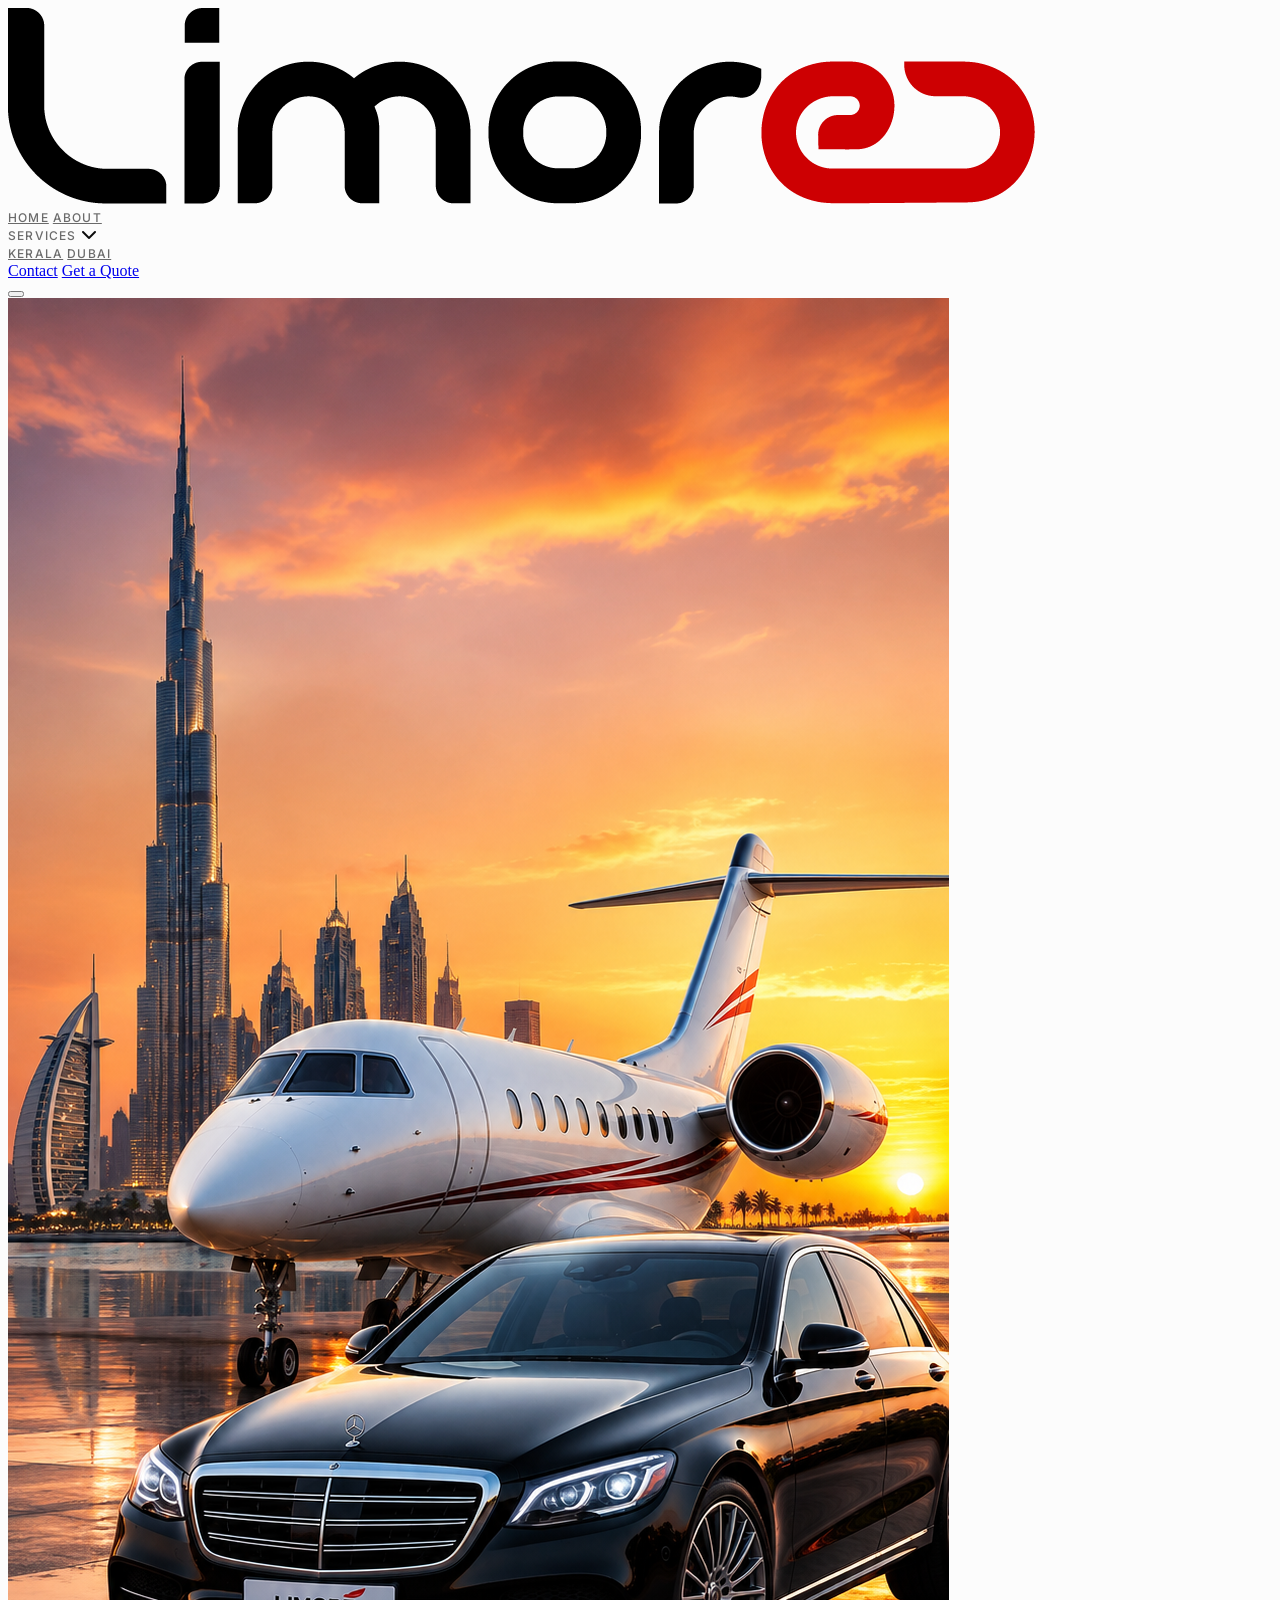
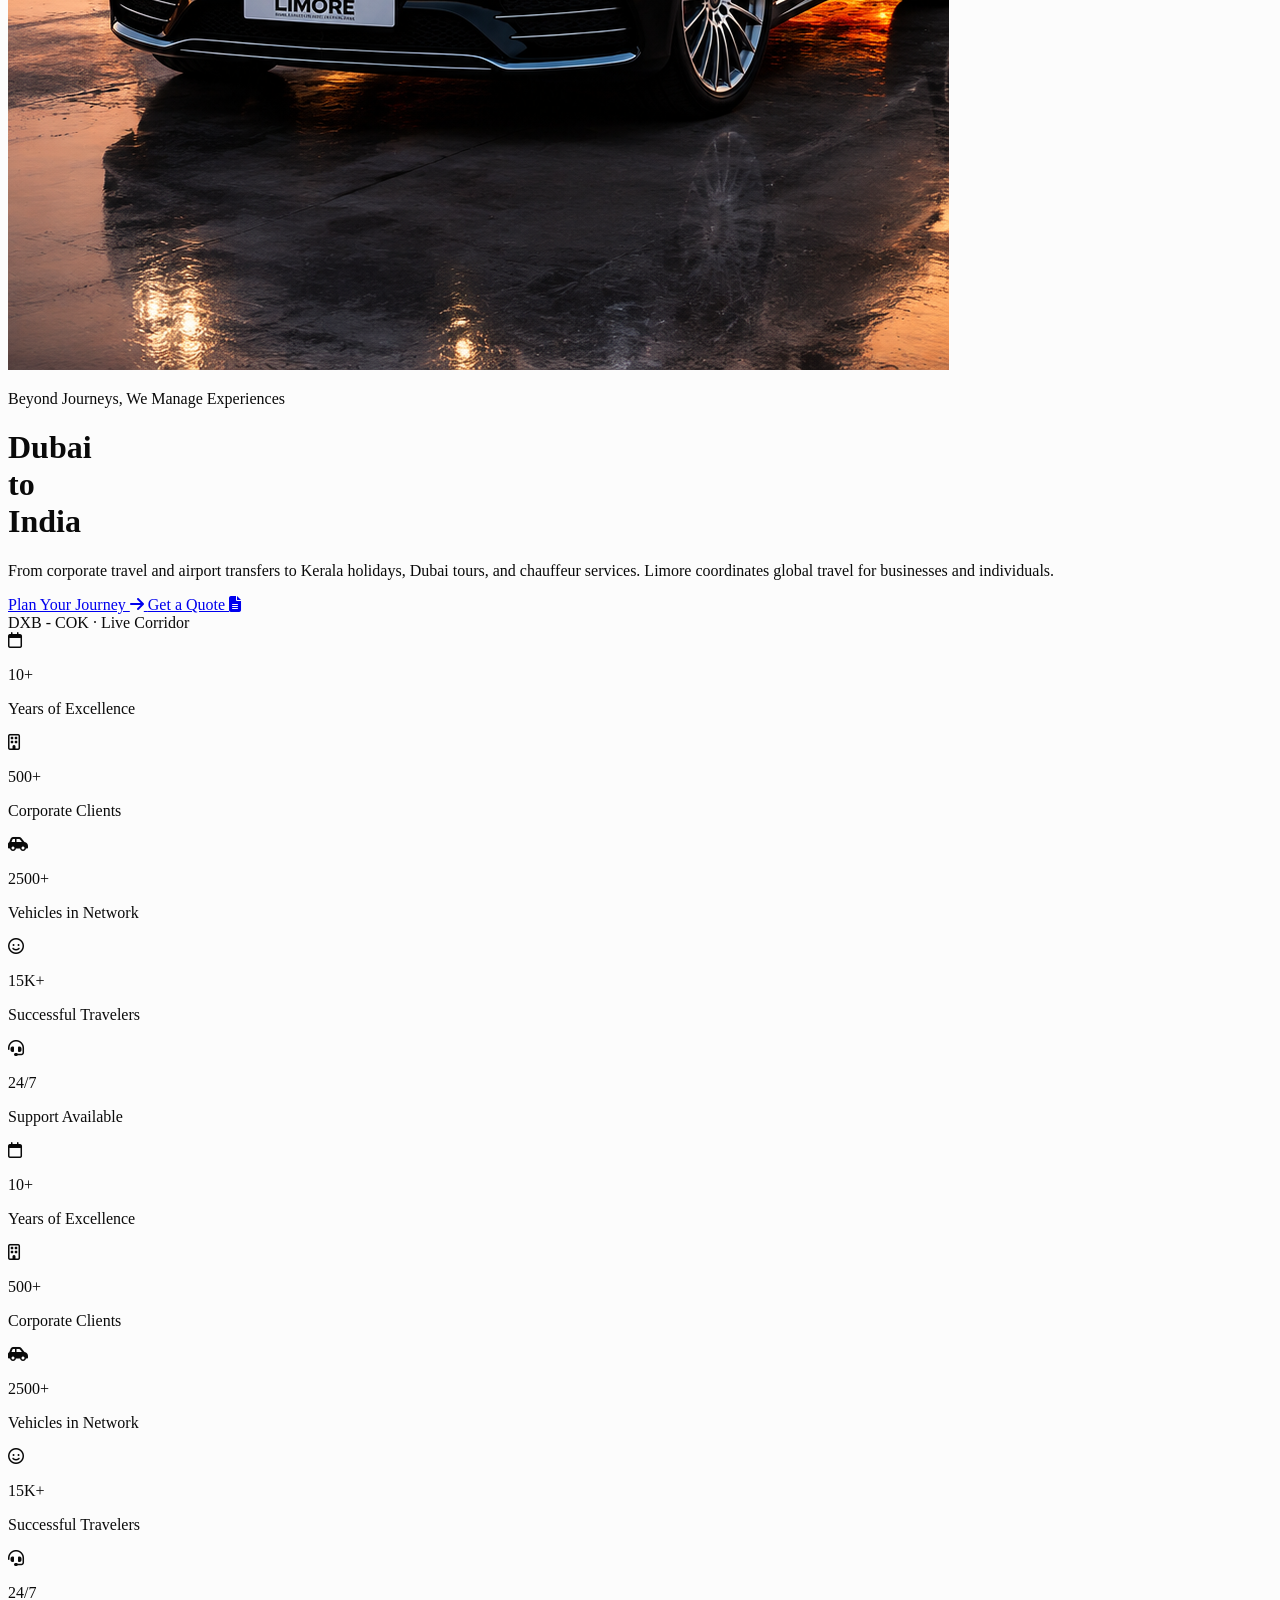
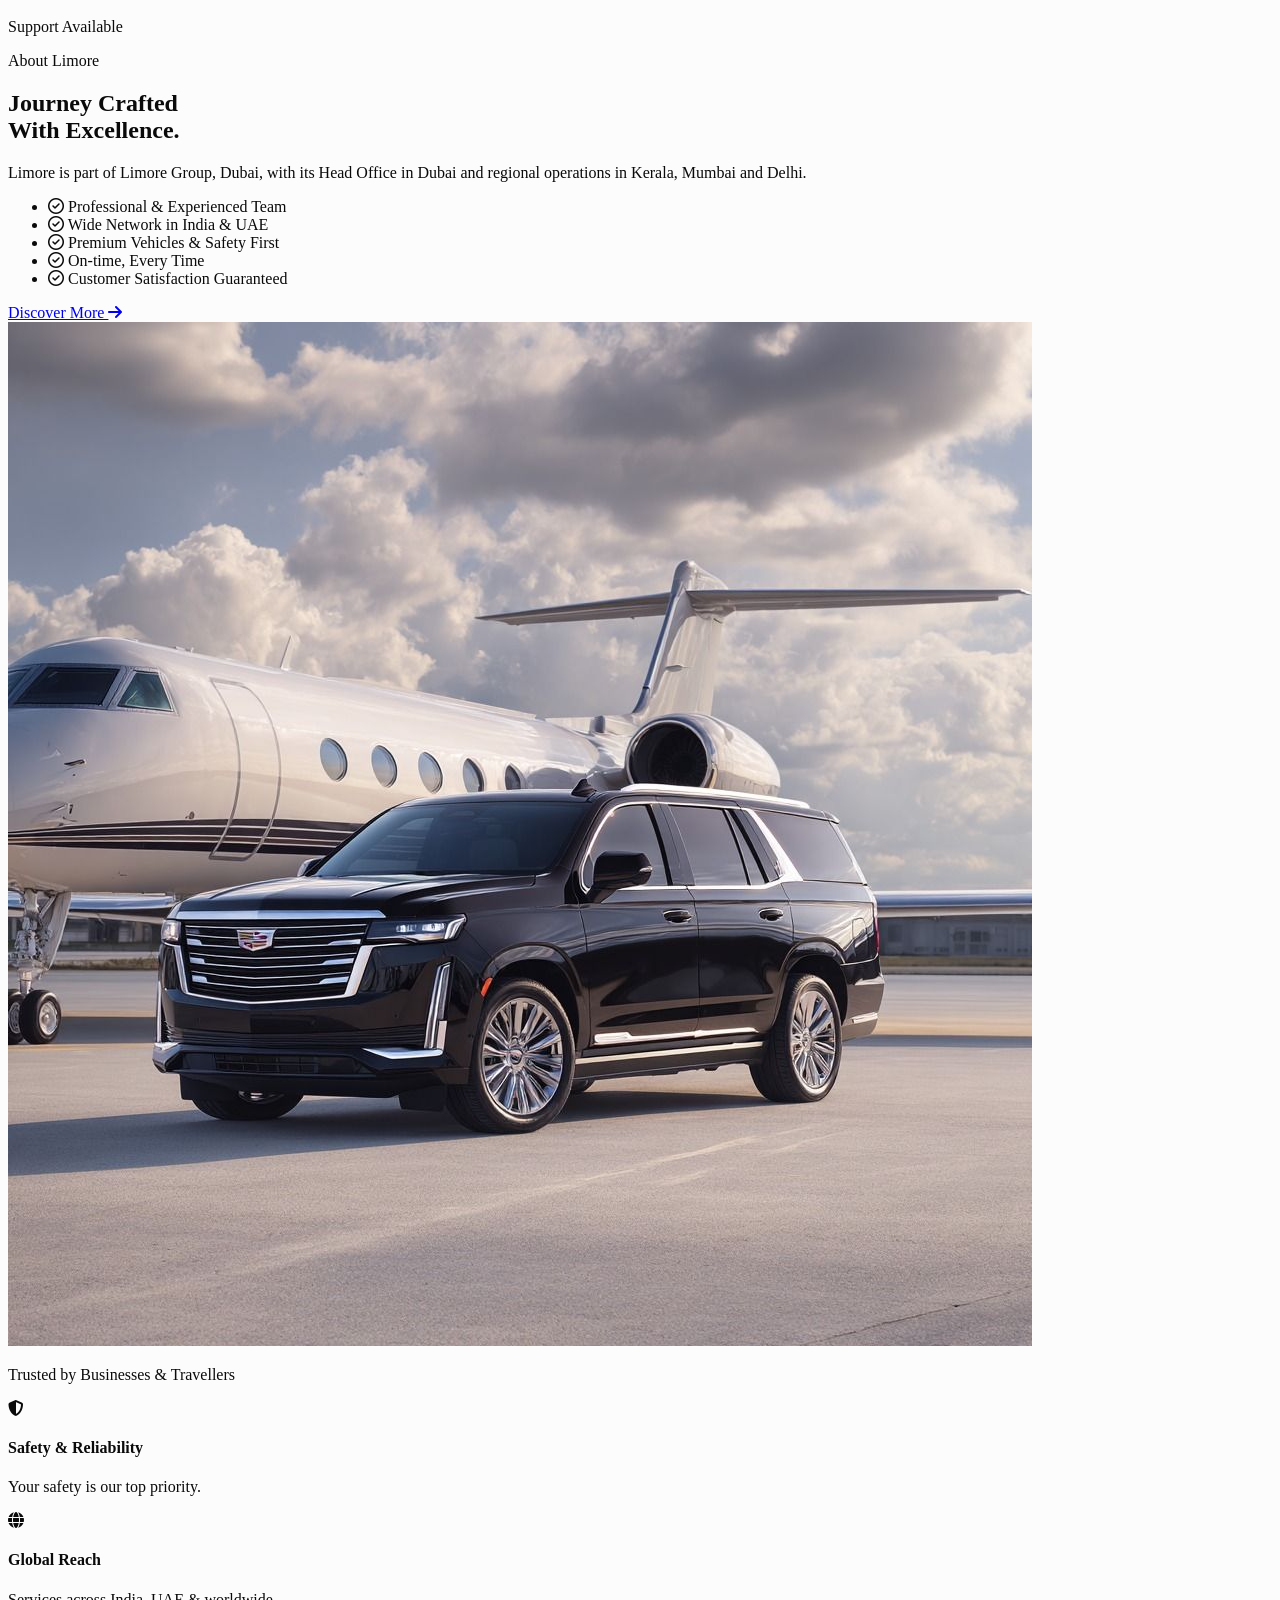
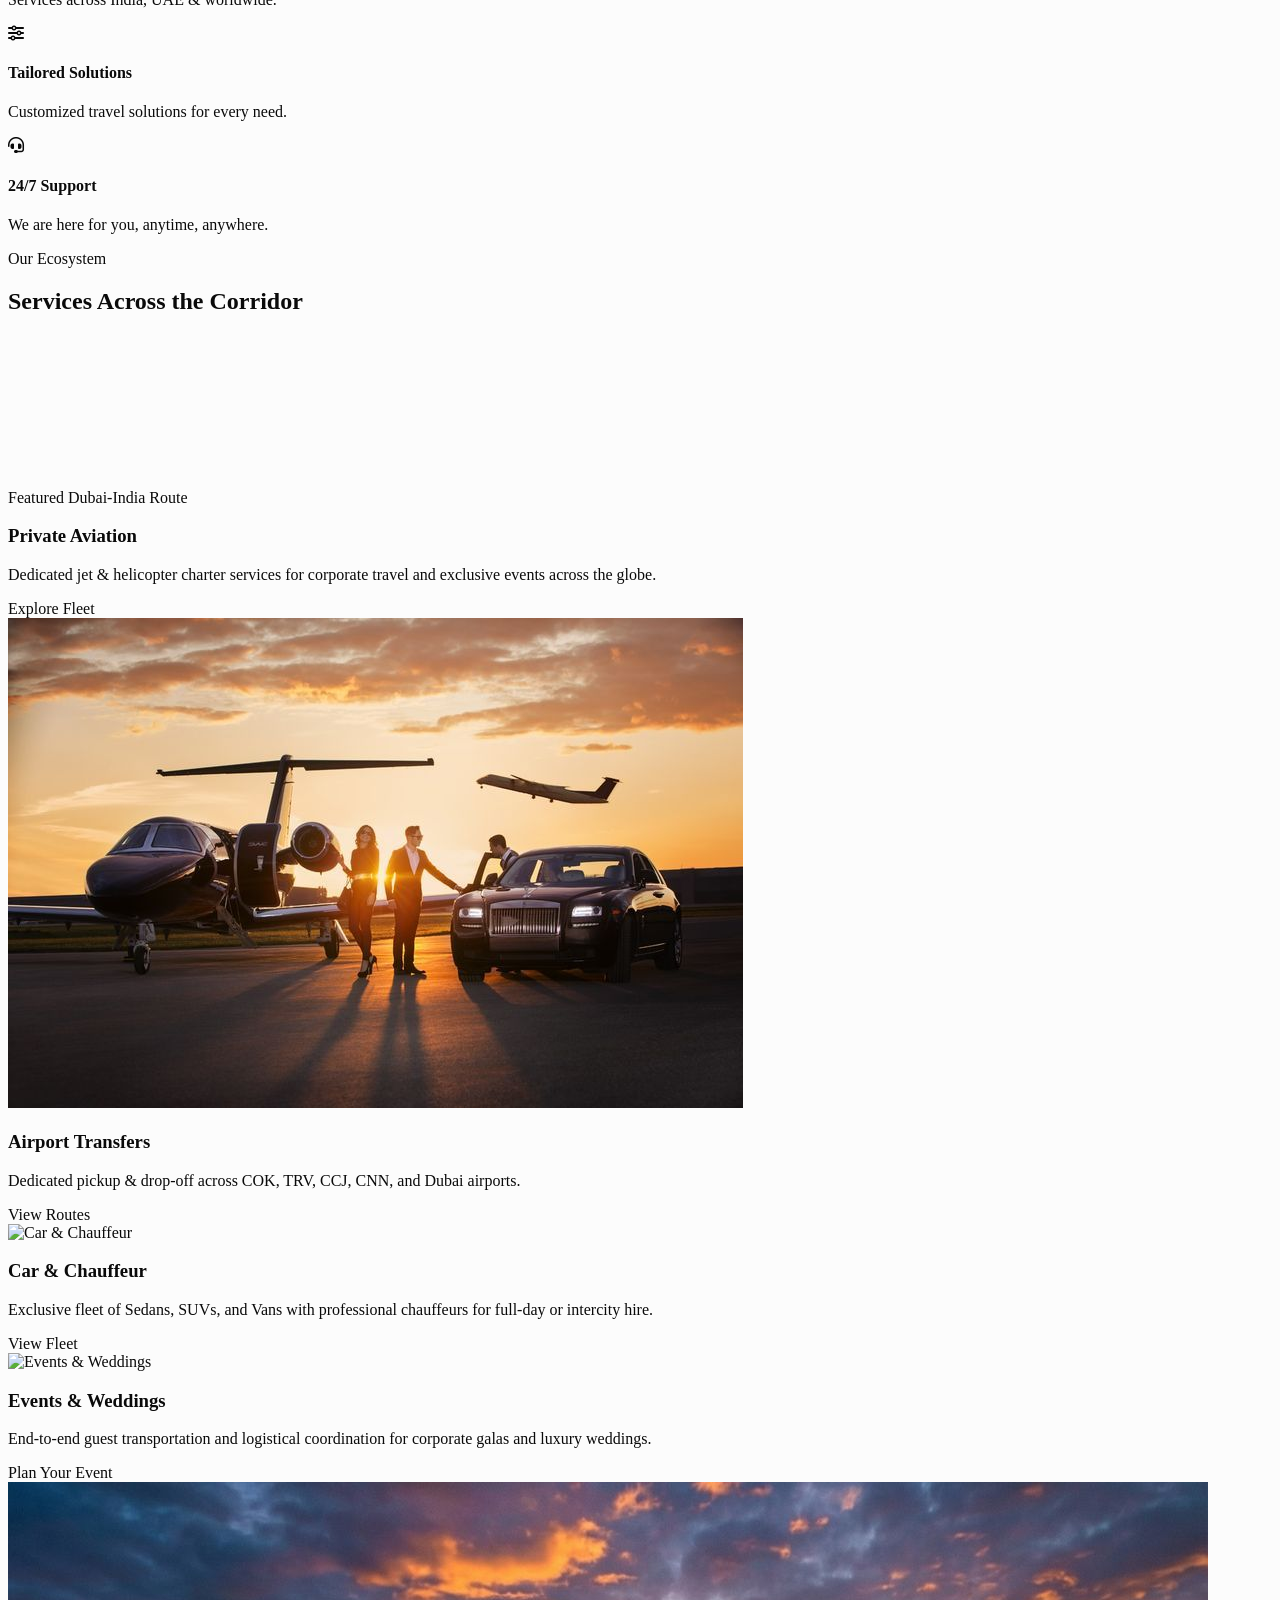
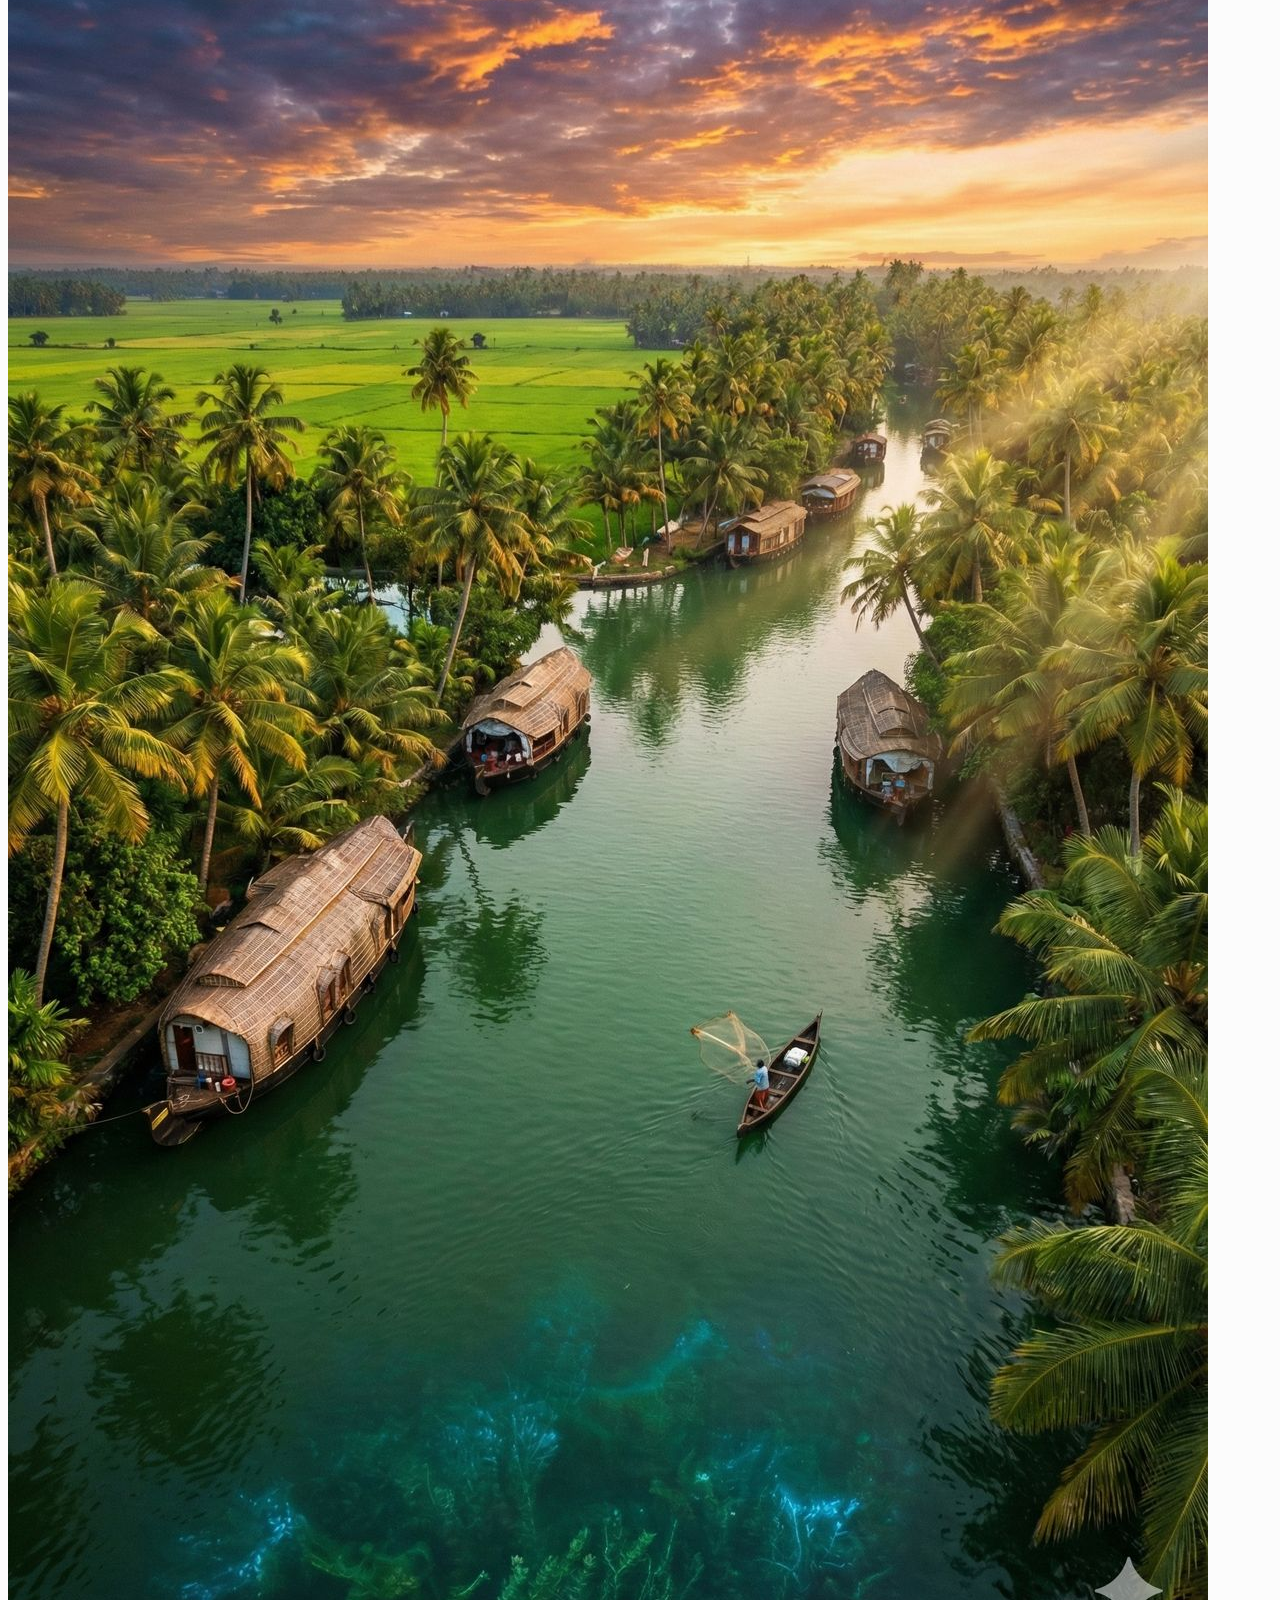
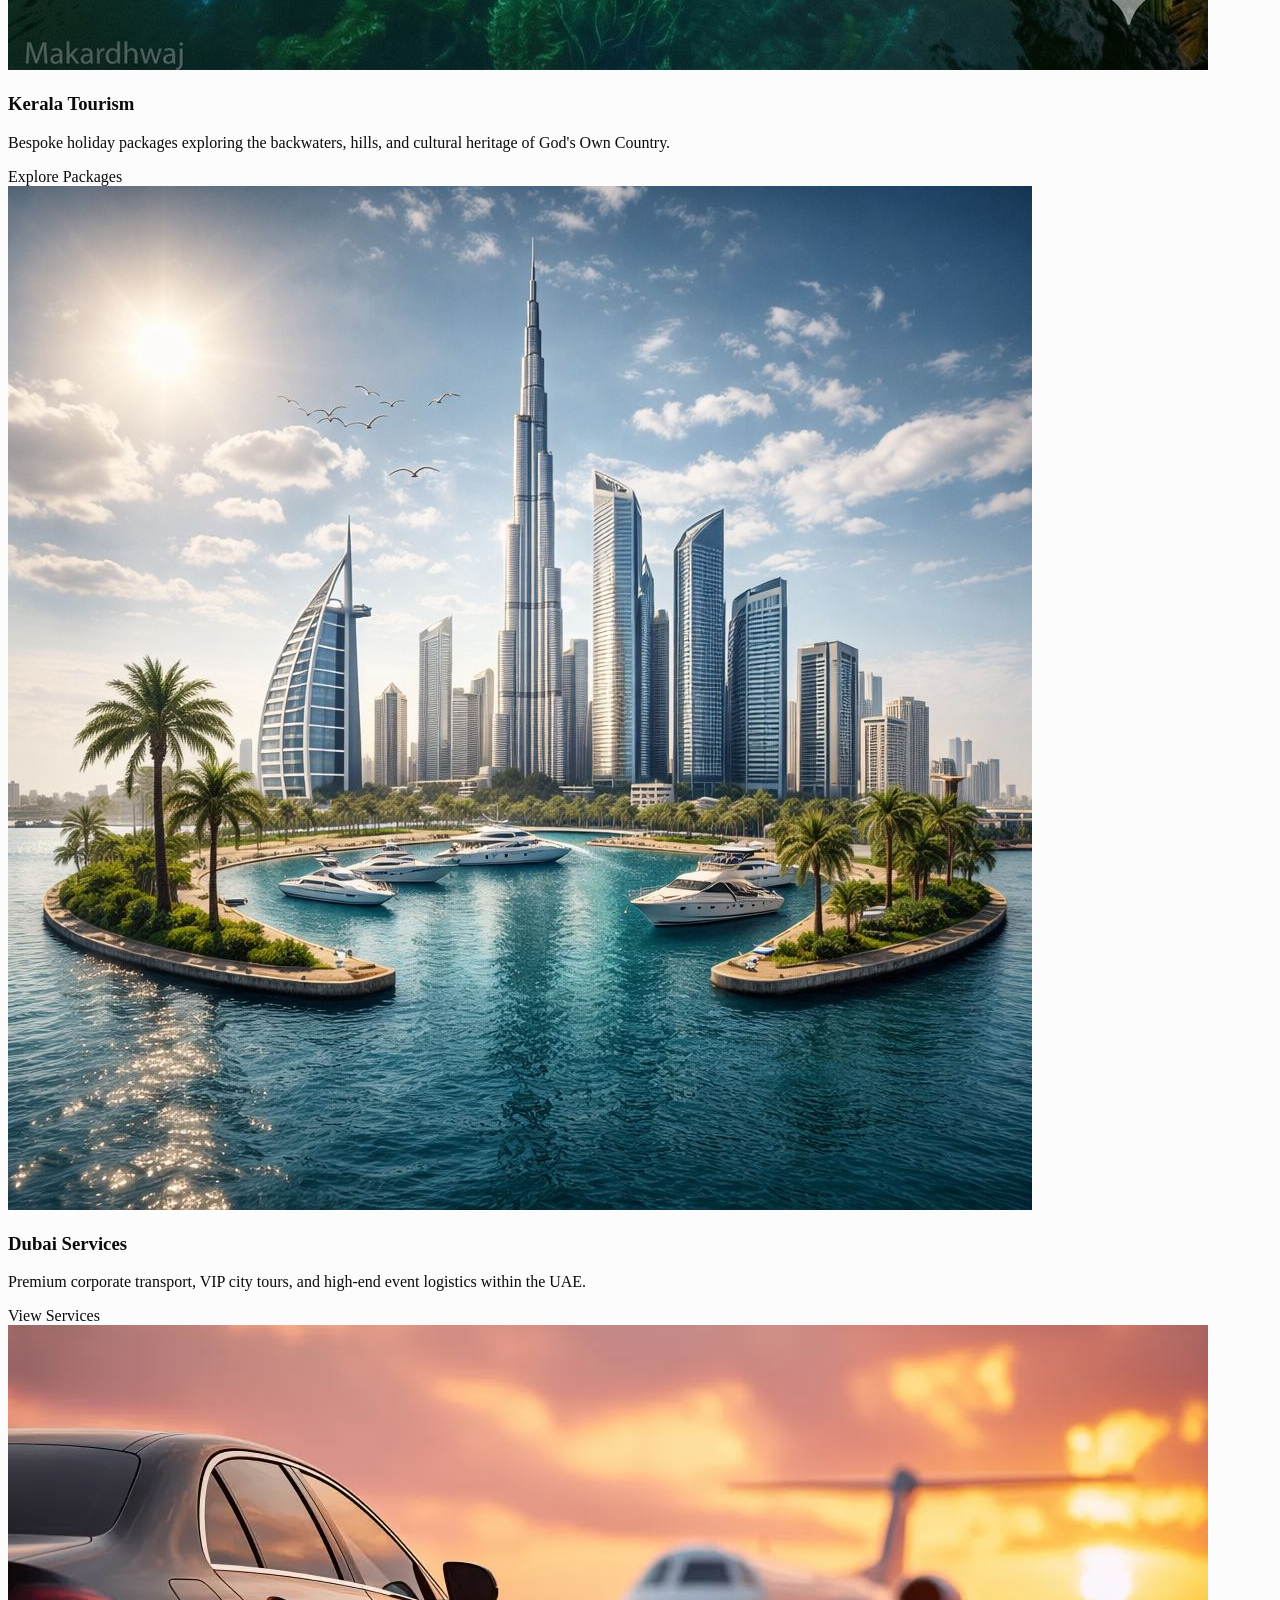
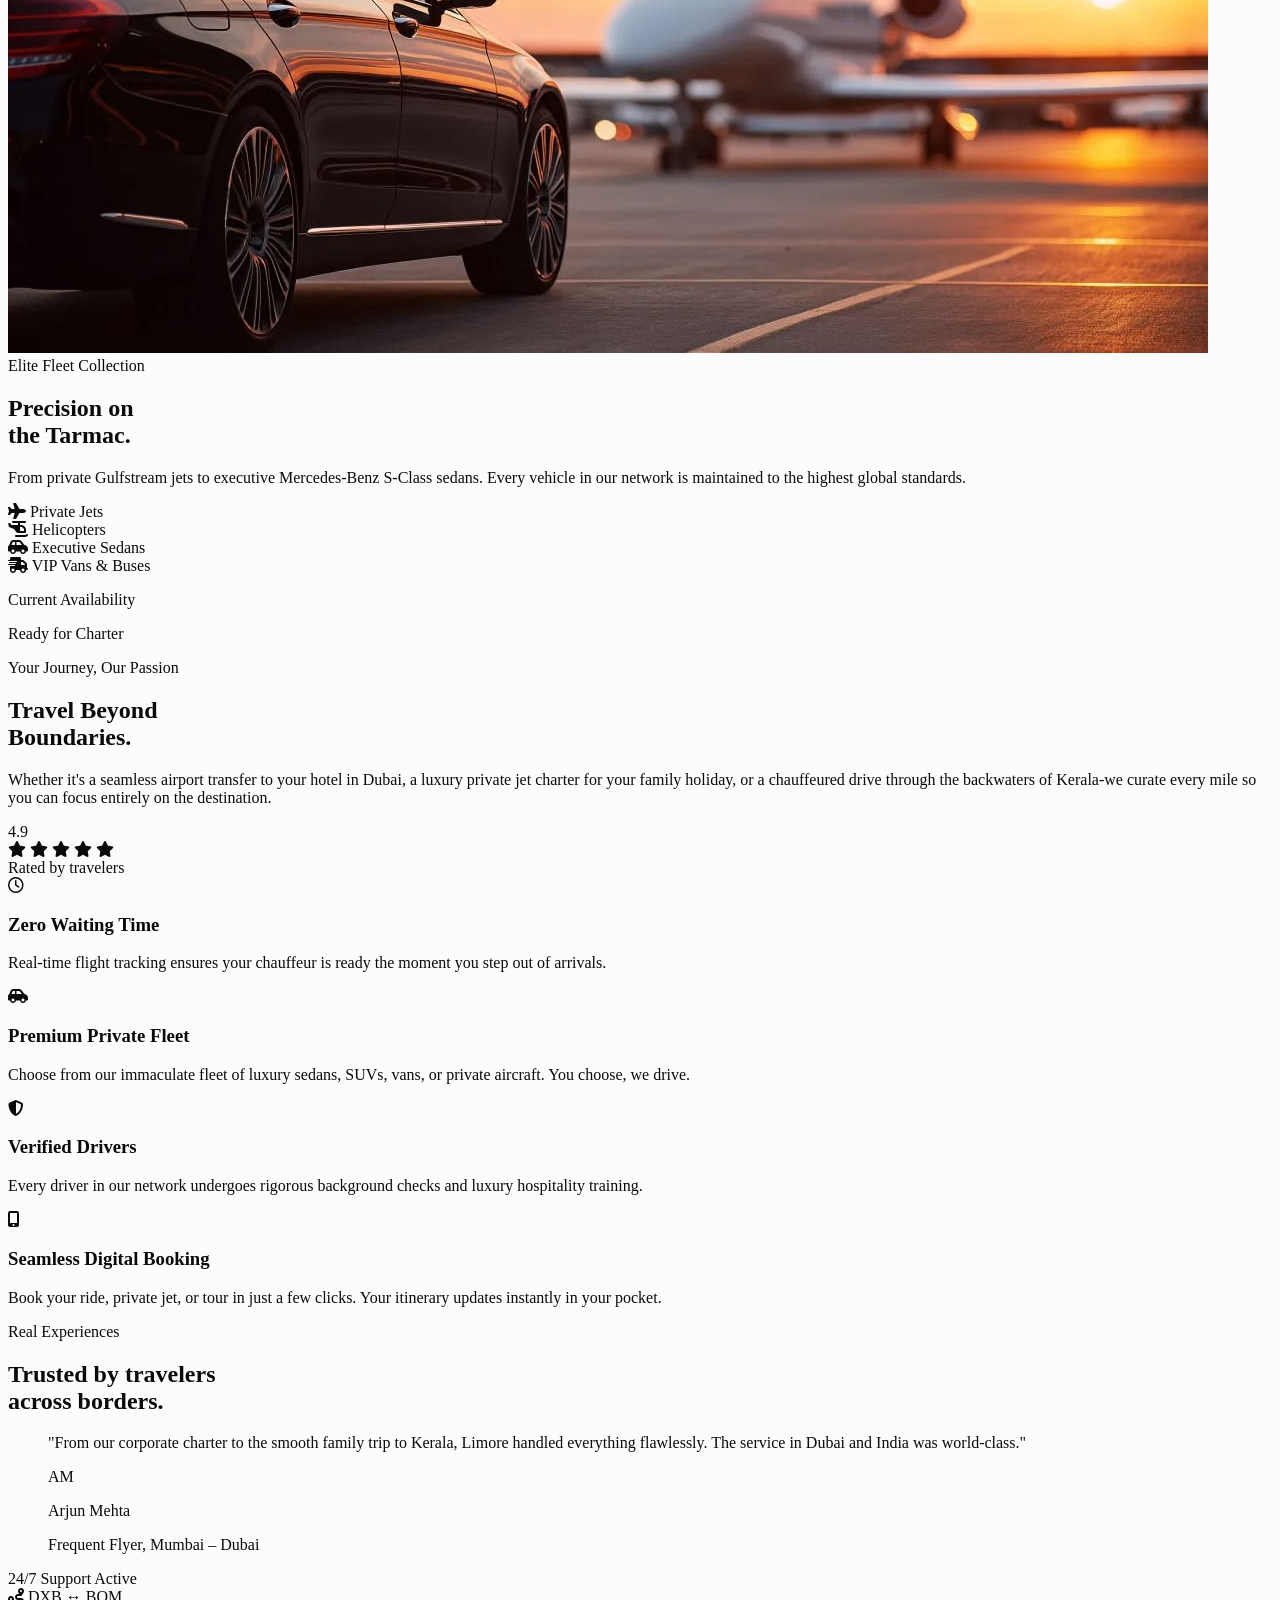
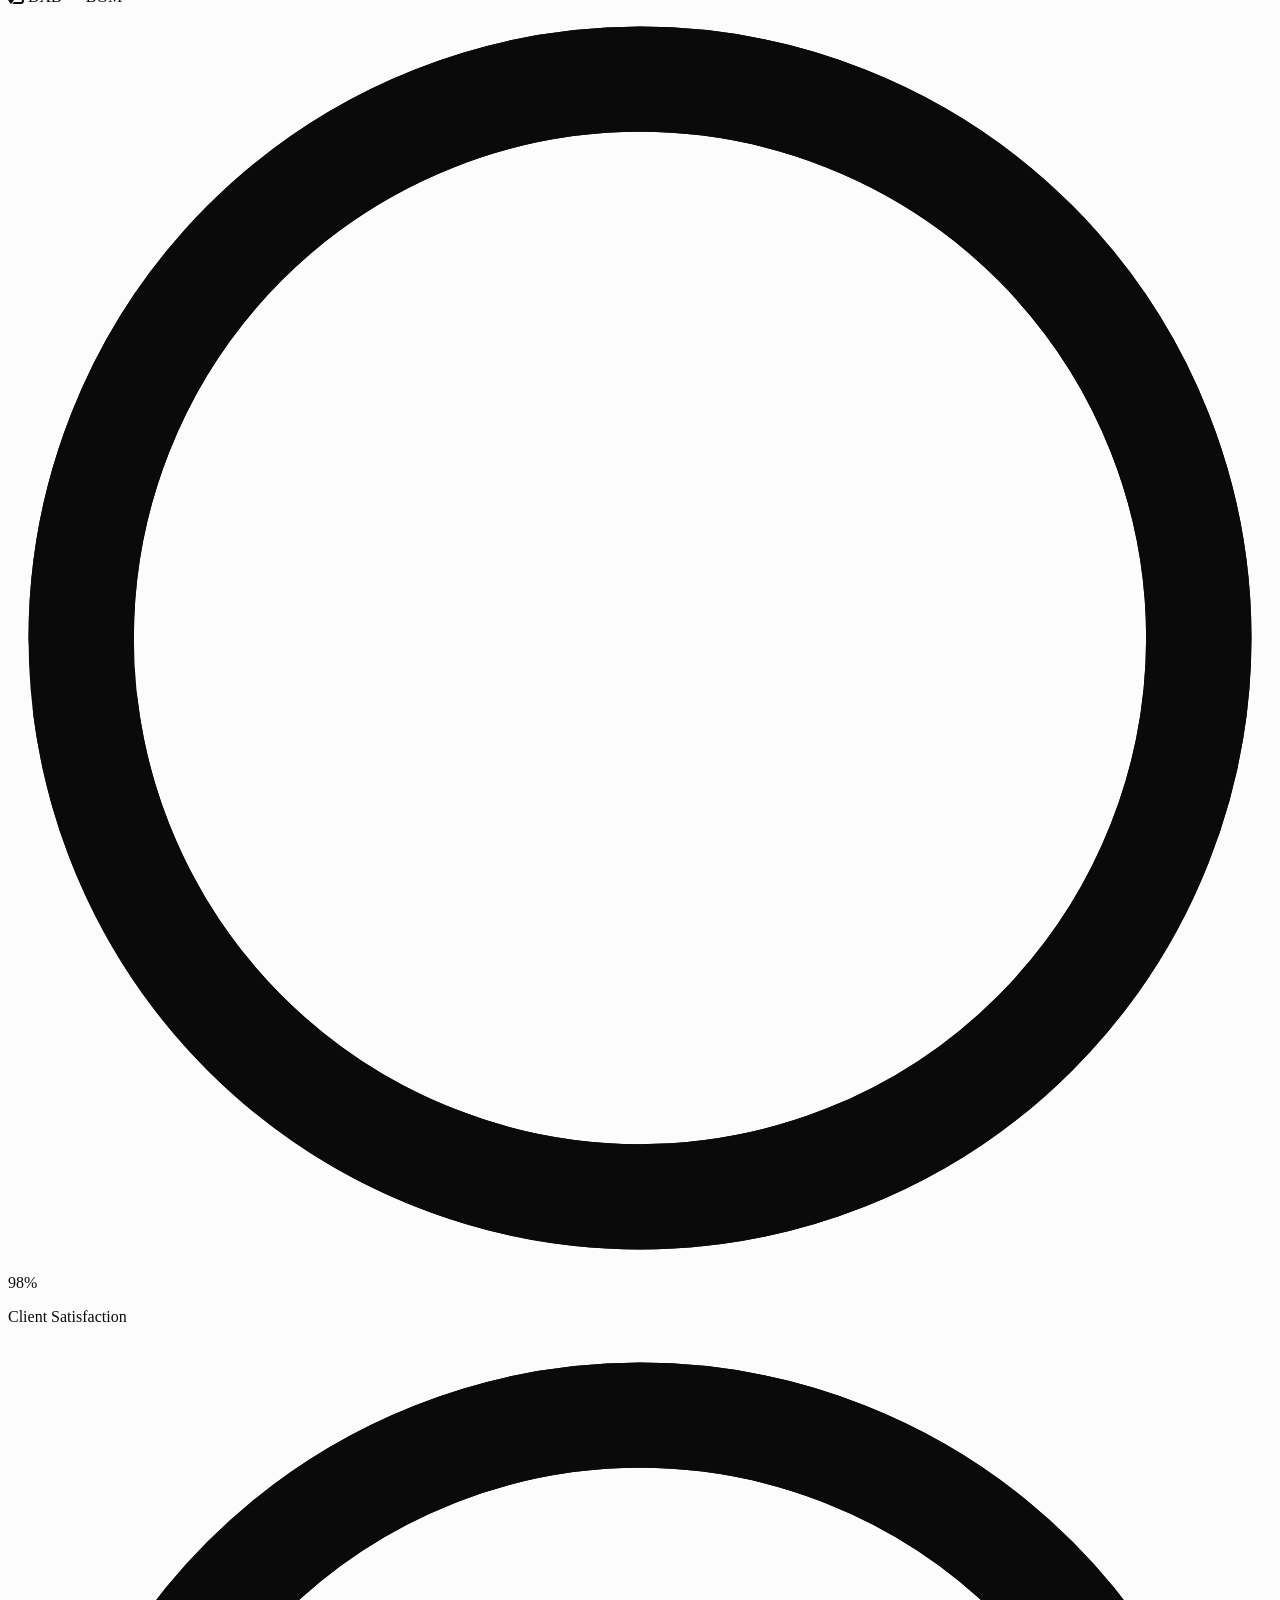
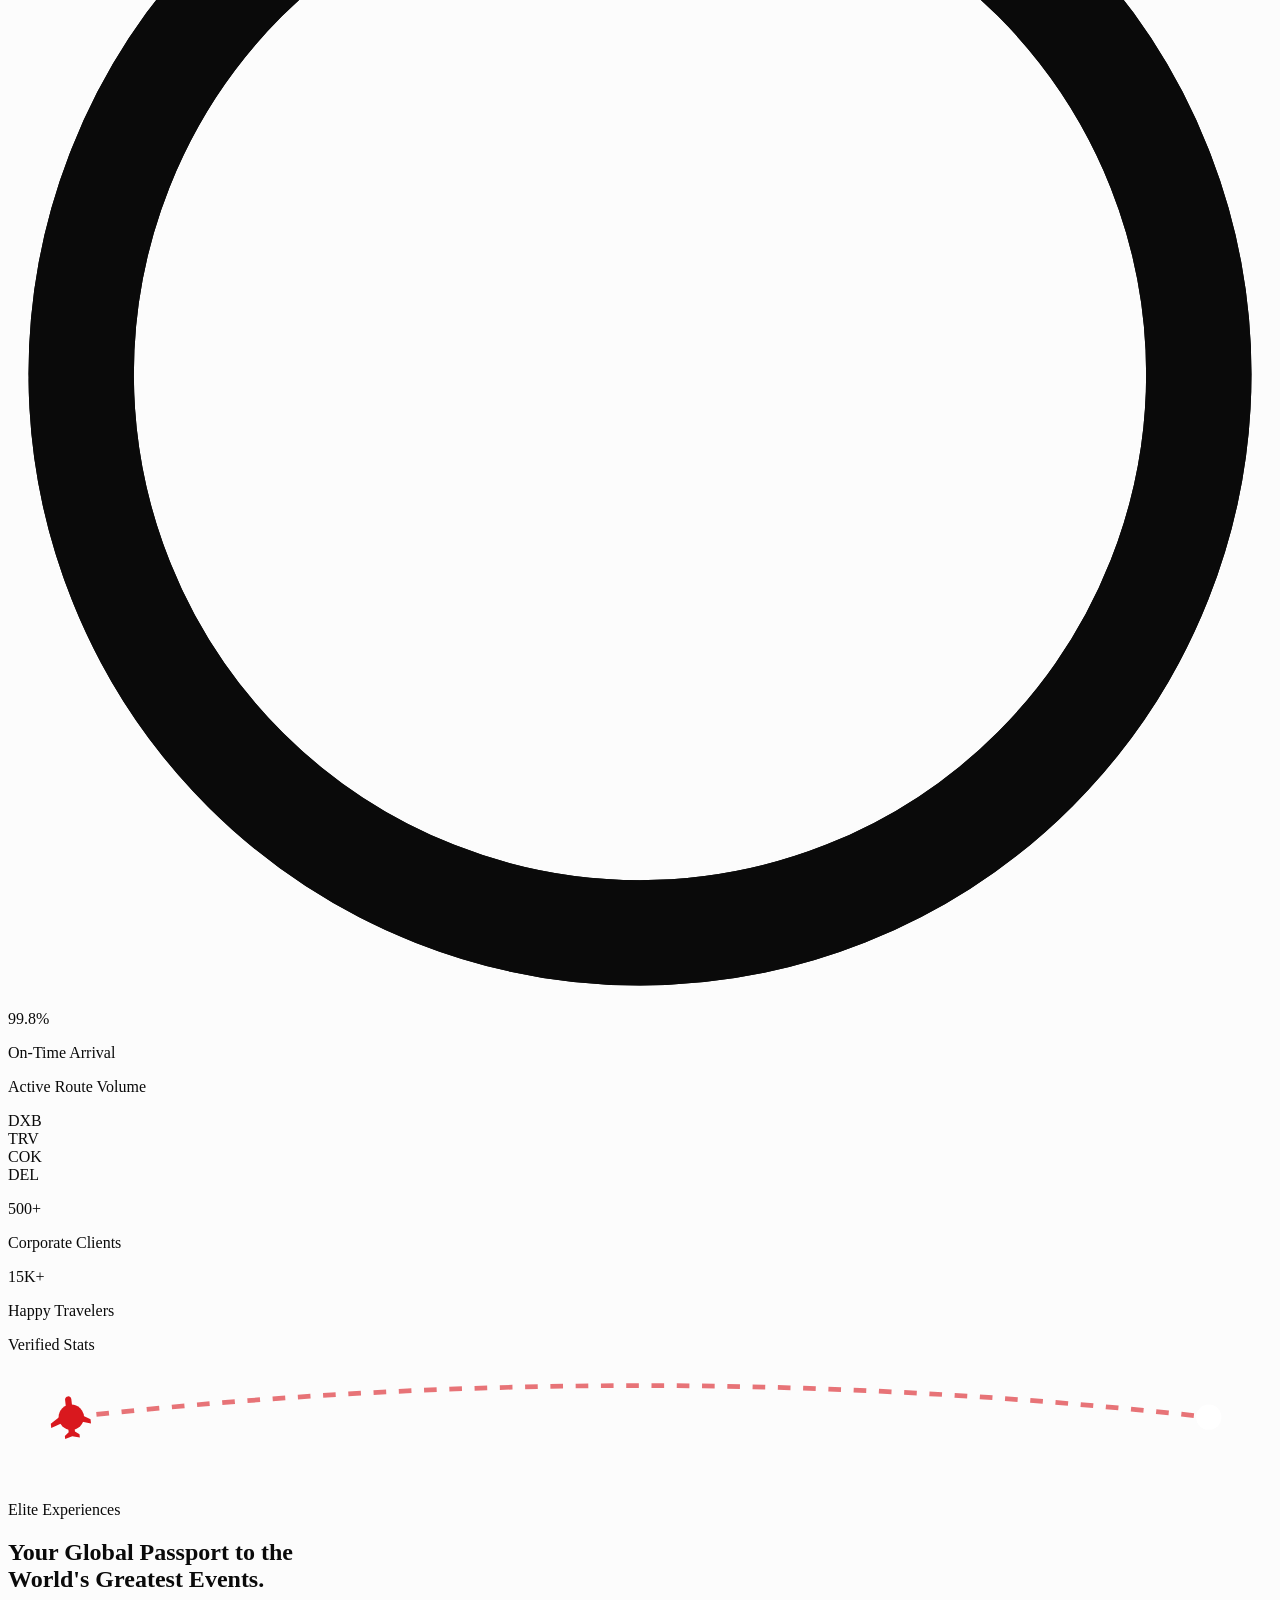
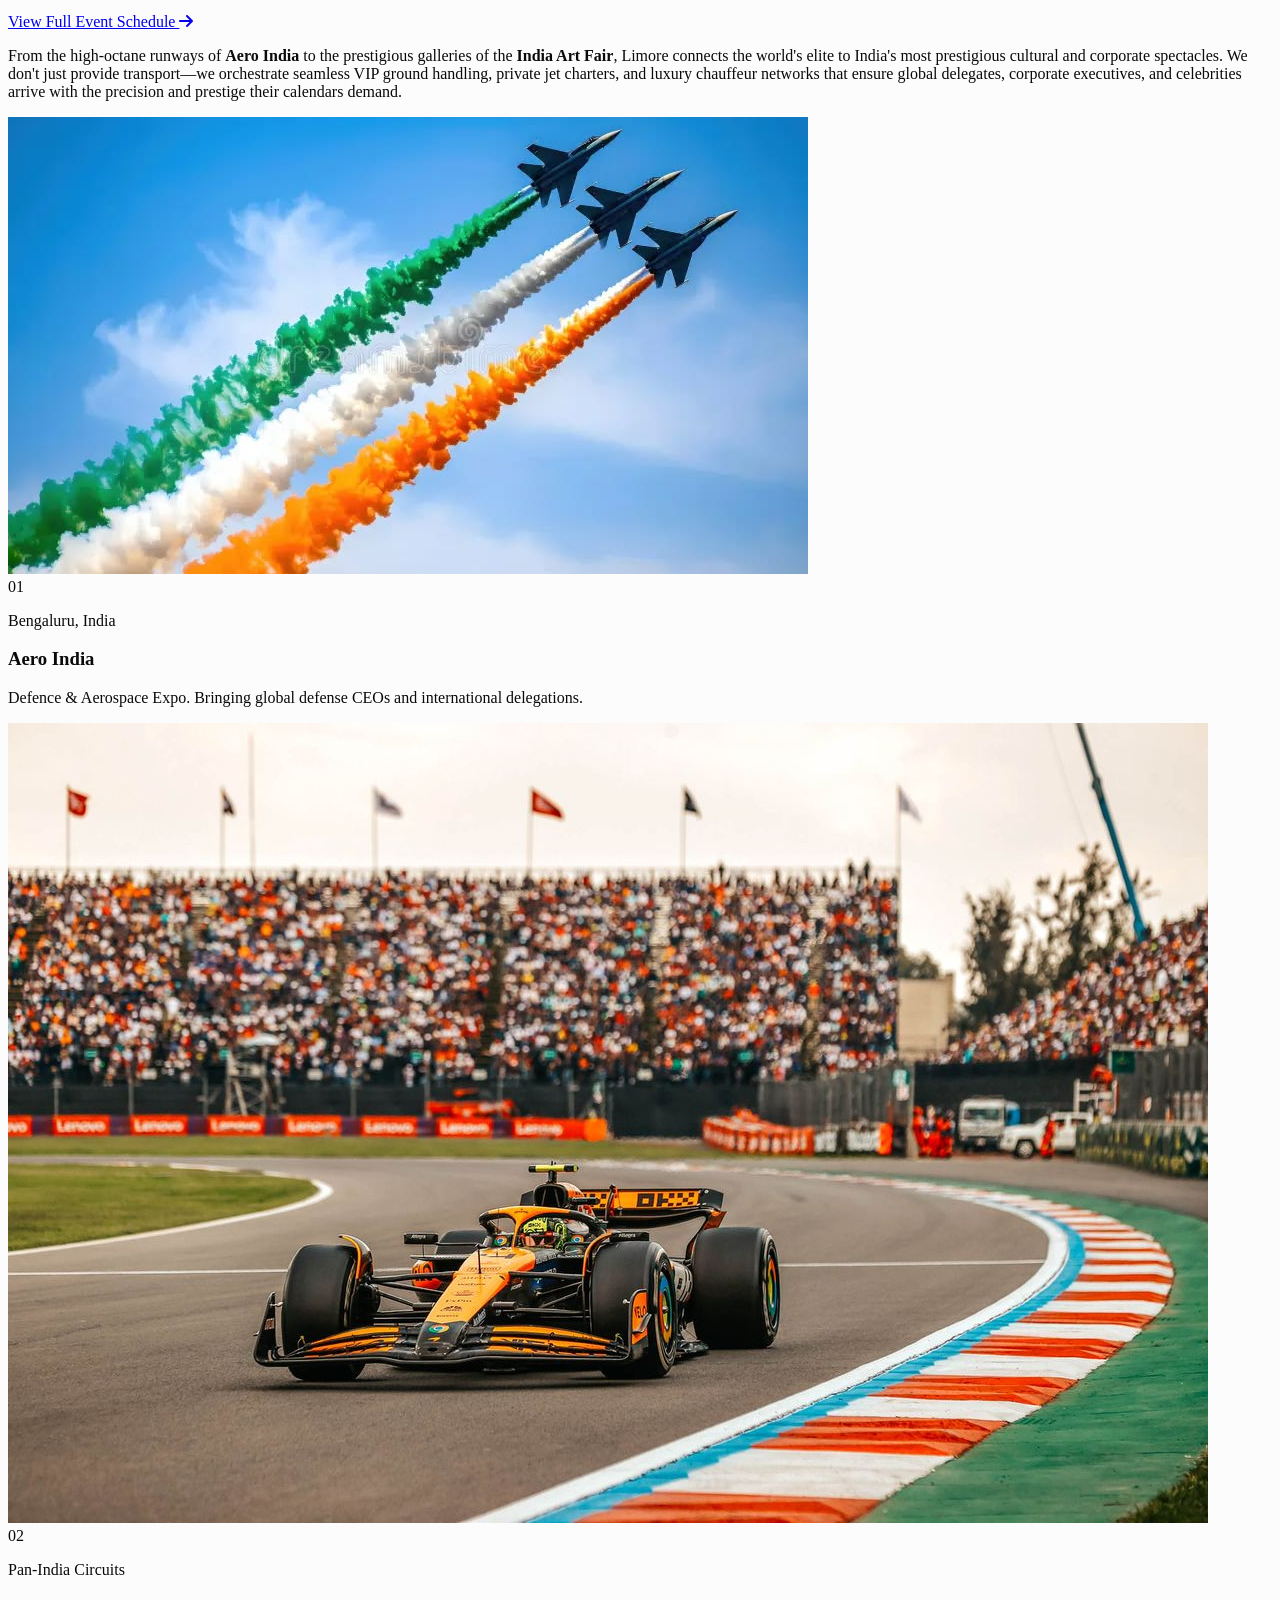
==== commit cdbc26b6: "meta tags, favicons" ====
--- a/index.html
+++ b/index.html
@@ -2,25 +2,109 @@
 <html lang="en">
 
 <head>
+    <!-- ============================================ -->
+    <!-- 1. CORE META                                -->
+    <!-- ============================================ -->
     <meta charset="UTF-8">
     <meta name="viewport" content="width=device-width, initial-scale=1.0">
-    <title>Limore | Premium Travel & Logistics</title>
-
-    <!-- Tailwind -->
-    <script src="https://cdn.tailwindcss.com"></script>
-
-    <!-- PREMIUM TYPOGRAPHY -->
+    <meta http-equiv="X-UA-Compatible" content="IE=edge">
+
+    <!-- ============================================ -->
+    <!-- 2. PRIMARY SEO                              -->
+    <!-- ============================================ -->
+    <title>Limore India | Premium Travel, Aviation & Holiday Packages</title>
+    <meta name="description" content="Limore India offers premium corporate travel, private aviation charters, airport transfers, visa assistance, and curated holiday packages across India, Dubai & UAE.">
+    <meta name="keywords" content="corporate travel India, private aviation Dubai India, airport transfers Kerala, car chauffeur Thrissur, holiday packages Dubai, visa assistance Kerala, Kerala tourism packages, Dubai tour packages from Kerala, luxury travel India UAE, Limore India">
+    <meta name="author" content="Limore India">
+    <meta name="robots" content="index, follow, max-snippet:-1, max-image-preview:large, max-video-preview:-1">
+    <meta name="googlebot" content="index, follow">
+
+    <!-- Canonical URL (Change this to match the actual page URL) -->
+    <link rel="canonical" href="https://www.limore.in/">
+
+    <!-- Language & Locale -->
+    <meta http-equiv="content-language" content="en-IN">
+    <link rel="alternate" hreflang="en-in" href="https://www.limore.in/">
+    <link rel="alternate" hreflang="en-ae" href="https://www.limore.in/">
+    <link rel="alternate" hreflang="x-default" href="https://www.limore.in/">
+
+    <!-- ============================================ -->
+    <!-- 3. GEO TAGS (Local SEO — Thrissur, Kerala)  -->
+    <!-- ============================================ -->
+    <meta name="geo.region" content="IN-KL">
+    <meta name="geo.placename" content="Thrissur, Kerala">
+    <meta name="geo.position" content="10.5276;76.2144">
+    <meta name="ICBM" content="10.5276, 76.2144">
+
+    <!-- ============================================ -->
+    <!-- 4. OPEN GRAPH (WhatsApp, Facebook, LinkedIn)-->
+    <!-- ============================================ -->
+    <meta property="og:type" content="website">
+    <meta property="og:site_name" content="Limore India">
+    <meta property="og:title" content="Limore India | Premium Travel, Aviation & Holiday Packages">
+    <meta property="og:description" content="Corporate travel, private aviation, visa assistance, and luxury holiday packages. Travel Beyond Borders with Limore India.">
+    <meta property="og:url" content="https://www.limore.in/">
+    <meta property="og:image" content="https://www.limore.in/assets/images/og-image.jpg">
+    <meta property="og:image:width" content="1200">
+    <meta property="og:image:height" content="630">
+    <meta property="og:image:alt" content="Limore India - Travel Beyond Borders">
+    <meta property="og:locale" content="en_IN">
+
+    <!-- ============================================ -->
+    <!-- 5. TWITTER CARD                             -->
+    <!-- ============================================ -->
+    <meta name="twitter:card" content="summary_large_image">
+    <meta name="twitter:site" content="@limoreindia">
+    <meta name="twitter:creator" content="@limoreindia">
+    <meta name="twitter:title" content="Limore India | Premium Travel & Logistics">
+    <meta name="twitter:description" content="Corporate travel, private aviation, visa assistance, and curated holiday packages across India, Dubai & UAE.">
+    <meta name="twitter:image" content="https://www.limore.in/assets/images/og-image.jpg">
+
+    <!-- ============================================ -->
+    <!-- 6. FAVICONS & MOBILE APP                    -->
+    <!-- ============================================ -->
+    <link rel="icon" href="/favicon.ico" sizes="any">
+    <link rel="icon" type="image/png" sizes="32x32" href="/assets/images/favicon-96x96.png">
+    <link rel="icon" type="image/png" sizes="16x16" href="/assets/images/favicon-16x16.png">
+    <link rel="apple-touch-icon" sizes="180x180" href="/assets/images/apple-touch-icon.png">
+    <link rel="manifest" href="/site.webmanifest">
+    <meta name="theme-color" content="#0A0A0A">
+    <meta name="msapplication-TileColor" content="#0A0A0A">
+    <meta name="apple-mobile-web-app-capable" content="yes">
+    <meta name="apple-mobile-web-app-status-bar-style" content="black-translucent">
+    <meta name="apple-mobile-web-app-title" content="Limore India">
+
+    <!-- ============================================ -->
+    <!-- 7. PERFORMANCE: PRECONNECT & PRELOAD        -->
+    <!-- ============================================ -->
     <link rel="preconnect" href="https://fonts.googleapis.com">
     <link rel="preconnect" href="https://fonts.gstatic.com" crossorigin>
-    <link
-        href="https://fonts.googleapis.com/css2?family=Playfair+Display:ital,wght@0,400;0,600;0,700;1,400&display=swap"
-        rel="stylesheet">
-    <!-- Icons -->
-    <link rel="stylesheet" href="https://cdnjs.cloudflare.com/ajax/libs/font-awesome/6.4.0/css/all.min.css">
-
-    <!-- YOUR EXTERNAL STYLESHEET -->
+    <link rel="dns-prefetch" href="https://cdnjs.cloudflare.com">
+    <link rel="dns-prefetch" href="https://images.unsplash.com">
+    <link rel="dns-prefetch" href="https://wa.me">
+
+    <!-- <link rel="preload" as="image" href="/assets/images/home/limore-hero.png"> -->
+
+    <!-- ============================================ -->
+    <!-- 8. FONTS (FIXED — Syne & Inter were missing) -->
+    <!-- ============================================ -->
+    <link href="https://fonts.googleapis.com/css2?family=Inter:wght@300;400;500;600;700&family=Playfair+Display:ital,wght@0,400;0,600;0,700;1,400&family=Syne:wght@600;700;800&display=swap" rel="stylesheet">
+
+    <!-- ============================================ -->
+    <!-- 9. ICONS                                    -->
+    <!-- ============================================ -->
+    <link rel="stylesheet" href="https://cdnjs.cloudflare.com/ajax/libs/font-awesome/6.4.0/css/all.min.css" media="print" onload="this.media='all'">
+    <noscript><link rel="stylesheet" href="https://cdnjs.cloudflare.com/ajax/libs/font-awesome/6.4.0/css/all.min.css"></noscript>
+
+    <!-- ============================================ -->
+    <!-- 10. STYLESHEETS                             -->
+    <!-- ============================================ -->
     <link rel="stylesheet" href="style.css">
 
+    <!-- ============================================ -->
+    <!-- 11. TAILWIND                                -->
+    <!-- ============================================ -->
+    <script src="https://cdn.tailwindcss.com"></script>
     <script>
         tailwind.config = {
             theme: {
@@ -42,25 +126,111 @@
         }
     </script>
 
+    <!-- ============================================ -->
+    <!-- 12. STRUCTURED DATA (JSON-LD for Google)    -->
+    <!-- ============================================ -->
+    <script type="application/ld+json">
+    {
+      "@context": "https://schema.org",
+      "@type": "TravelAgency",
+      "@id": "https://www.limore.in/#organization",
+      "name": "Limore India",
+      "alternateName": "Limore",
+      "url": "https://www.limore.in/",
+      "logo": "https://www.limore.in/assets/images/logo.png",
+      "image": "https://www.limore.in/assets/images/og-image.jpg",
+      "description": "Premium corporate travel, private aviation charters, airport transfers, visa assistance, and curated holiday packages across India, Dubai & UAE.",
+      "slogan": "Travel Beyond Borders",
+      "foundingDate": "2014",
+      "email": "office@limore.in",
+      "telephone": "+91-92924-70174",
+      "priceRange": "$$$",
+      "currenciesAccepted": "INR, AED, USD",
+      "paymentAccepted": "Credit Card, Bank Transfer, UPI",
+      "address": {
+        "@type": "PostalAddress",
+        "streetAddress": "Office 15, 1st Floor, Capital Tower, Patturaikkal",
+        "addressLocality": "Thrissur",
+        "addressRegion": "Kerala",
+        "postalCode": "680022",
+        "addressCountry": "IN"
+      },
+      "geo": {
+        "@type": "GeoCoordinates",
+        "latitude": 10.5276,
+        "longitude": 76.2144
+      },
+      "areaServed": [
+        { "@type": "Country", "name": "India" },
+        { "@type": "Country", "name": "United Arab Emirates" }
+      ],
+      "contactPoint": [
+        {
+          "@type": "ContactPoint",
+          "telephone": "+91-92924-70174",
+          "contactType": "customer service",
+          "areaServed": "IN",
+          "availableLanguage": ["English", "Malayalam", "Hindi"]
+        },
+        {
+          "@type": "ContactPoint",
+          "telephone": "+91-90710-08248",
+          "contactType": "reservations",
+          "areaServed": "IN",
+          "availableLanguage": ["English", "Malayalam"]
+        },
+        {
+          "@type": "ContactPoint",
+          "telephone": "+91-94463-94490",
+          "contactType": "corporate sales",
+          "areaServed": "AE",
+          "availableLanguage": ["English", "Hindi", "Arabic"]
+        }
+      ],
+      "sameAs": [
+        "https://www.facebook.com/limoreindia",
+        "https://www.instagram.com/limoreindia",
+        "https://www.linkedin.com/company/limoreindia"
+      ],
+      "hasOfferCatalog": {
+        "@type": "OfferCatalog",
+        "name": "Limore India Travel Services",
+        "itemListElement": [
+          { "@type": "Offer", "itemOffered": { "@type": "Service", "name": "Private Aviation & Jet Charters" } },
+          { "@type": "Offer", "itemOffered": { "@type": "Service", "name": "Airport Transfers" } },
+          { "@type": "Offer", "itemOffered": { "@type": "Service", "name": "Car & Chauffeur Services" } },
+          { "@type": "Offer", "itemOffered": { "@type": "Service", "name": "Events & Weddings Logistics" } },
+          { "@type": "Offer", "itemOffered": { "@type": "Service", "name": "Visa Assistance" } },
+          { "@type": "Offer", "itemOffered": { "@type": "Service", "name": "Air, Train & Bus Ticketing" } },
+          { "@type": "Offer", "itemOffered": { "@type": "Service", "name": "Kerala & Dubai Holiday Packages" } }
+        ]
+      }
+    }
+    </script>
+
+    <!-- Website Schema with Search Action -->
+    <script type="application/ld+json">
+    {
+      "@context": "https://schema.org",
+      "@type": "WebSite",
+      "name": "Limore India",
+      "url": "https://www.limore.in/",
+      "potentialAction": {
+        "@type": "SearchAction",
+        "target": "https://www.limore.in/search?q={search_term_string}",
+        "query-input": "required name=search_term_string"
+      }
+    }
+    </script>
+
+    <!-- ============================================ -->
+    <!-- 13. CUSTOM INLINE STYLES                    -->
+    <!-- ============================================ -->
     <style>
-        /* Custom inline minimal overrides */
-        .trust-strip {
-            background-color: #0A0A0A;
-            border-radius: 16px;
-        }
-
-        .service-card:hover .service-icon {
-            color: #D9181E;
-        }
-
-        .service-card img {
-            transition: transform 0.5s cubic-bezier(0.25, 0.46, 0.45, 0.94);
-        }
-
-        .service-card:hover img {
-            transform: scale(1.05);
-        }
-
+        .trust-strip { background-color: #0A0A0A; border-radius: 16px; }
+        .service-card:hover .service-icon { color: #D9181E; }
+        .service-card img { transition: transform 0.5s cubic-bezier(0.25, 0.46, 0.45, 0.94); }
+        .service-card:hover img { transform: scale(1.05); }
         .map-placeholder {
             background-image: url('https://images.unsplash.com/photo-1526772662000-3f88f10f5d2c?q=80&w=2070&auto=format&fit=crop');
             background-size: cover;
@@ -69,6 +239,7 @@
         }
     </style>
 </head>
+
 
 <body class="bg-brand-white text-brand-black font-sans antialiased overflow-x-hidden">
 
@@ -1586,123 +1757,123 @@
     <!-- FOOTER SECTION -->
     <footer class="bg-brand-black pt-16 pb-8 relative overflow-hidden">
         <!-- Decorative Top Spine -->
-        <div
-            class="absolute top-0 left-0 w-full h-[1px] bg-gradient-to-r from-transparent via-brand-red/50 to-transparent">
-        </div>
-
+        <div class="absolute top-0 left-0 w-full h-[1px] bg-gradient-to-r from-transparent via-brand-red/50 to-transparent"></div>
+    
         <div class="max-w-[90rem] mx-auto px-6 lg:px-12 relative z-10">
-
-            <!-- Main Footer Grid -->
-            <div class="grid grid-cols-1 md:grid-cols-2 lg:grid-cols-4 gap-10 lg:gap-8 pb-12 border-b border-white/5">
-
+    
+            <!-- Main Footer Grid (Now 5 columns to fit everything) -->
+            <div class="grid grid-cols-1 md:grid-cols-2 lg:grid-cols-5 gap-10 lg:gap-8 pb-12 border-b border-white/5">
+    
                 <!-- Column 1: Brand Identity -->
-                <div class="flex flex-col space-y-4">
-                    <img class="w-28" src="./assets/images/red-logo.png" alt="">
-
+                <div class="flex flex-col space-y-4 lg:col-span-1">
+                    <img class="w-28" src="./assets/images/red-logo.png" alt="Limore India">
                     <p class="text-gray-400 text-sm leading-relaxed max-w-xs">
-                        Precision travel and logistics for the corporate elite. Connecting Dubai and India with absolute
-                        reliability.
+                        Travel beyond borders. Premium corporate travel, visa assistance, and luxury logistics across India & UAE.
                     </p>
                     <div class="flex gap-4 mt-2">
-                        <a href="#"
-                            class="w-8 h-8 rounded-full border border-white/10 flex items-center justify-center text-gray-400 hover:bg-brand-red hover:border-brand-red hover:text-white transition-all duration-300">
+                        <a href="#" class="w-8 h-8 rounded-full border border-white/10 flex items-center justify-center text-gray-400 hover:bg-brand-red hover:border-brand-red hover:text-white transition-all duration-300">
                             <i class="fa-brands fa-facebook-f text-xs"></i>
                         </a>
-                        <a href="#"
-                            class="w-8 h-8 rounded-full border border-white/10 flex items-center justify-center text-gray-400 hover:bg-brand-red hover:border-brand-red hover:text-white transition-all duration-300">
+                        <a href="#" class="w-8 h-8 rounded-full border border-white/10 flex items-center justify-center text-gray-400 hover:bg-brand-red hover:border-brand-red hover:text-white transition-all duration-300">
                             <i class="fa-brands fa-instagram text-xs"></i>
                         </a>
-                        <a href="#"
-                            class="w-8 h-8 rounded-full border border-white/10 flex items-center justify-center text-gray-400 hover:bg-brand-red hover:border-brand-red hover:text-white transition-all duration-300">
+                        <a href="#" class="w-8 h-8 rounded-full border border-white/10 flex items-center justify-center text-gray-400 hover:bg-brand-red hover:border-brand-red hover:text-white transition-all duration-300">
                             <i class="fa-brands fa-linkedin-in text-xs"></i>
                         </a>
                     </div>
-                    <!-- Added "More Things" -->
                     <p class="text-[0.6rem] uppercase tracking-widest text-gray-500 pt-2 border-t border-white/5 mt-2">
-                        Est. 2014 · 24/7 Concierge</p>
-                </div>
-
-                <!-- Column 2: Quick Links (Added Home, About, Kerala, Dubai) -->
+                        Est. 2014 · 24/7 Concierge
+                    </p>
+                </div>
+    
+                <!-- Column 2: Navigate -->
                 <div class="flex flex-col space-y-4">
                     <h4 class="text-[0.65rem] uppercase tracking-widest font-bold text-brand-red">Navigate</h4>
                     <ul class="space-y-2.5 text-sm">
-                        <li><a href="./index.html"
-                                class="text-gray-400 hover:text-brand-red transition-colors duration-200">Home</a></li>
-                        <li><a href="./about.html"
-                                class="text-gray-400 hover:text-brand-red transition-colors duration-200">About Us</a>
-                        </li>
-                        <li><a href="./kerala.html"
-                                class="text-gray-400 hover:text-brand-red transition-colors duration-200">Kerala</a>
-                        </li>
-                        <li><a href="./dubai.html"
-                                class="text-gray-400 hover:text-brand-red transition-colors duration-200">Dubai</a></li>
+                        <li><a href="./index.html" class="text-gray-400 hover:text-brand-red transition-colors duration-200">Home</a></li>
+                        <li><a href="./about.html" class="text-gray-400 hover:text-brand-red transition-colors duration-200">About Us</a></li>
+                        <li><a href="./kerala.html" class="text-gray-400 hover:text-brand-red transition-colors duration-200">Kerala</a></li>
+                        <li><a href="./dubai.html" class="text-gray-400 hover:text-brand-red transition-colors duration-200">Dubai</a></li>
+                        <li><a href="./contact.html" class="text-gray-400 hover:text-brand-red transition-colors duration-200">Contact</a></li>
                     </ul>
                 </div>
-
-                <!-- Column 3: Services (Added the 4th service: Events & Weddings) -->
+    
+                <!-- Column 3: Premium Services -->
                 <div class="flex flex-col space-y-4">
-                    <h4 class="text-[0.65rem] uppercase tracking-widest font-bold text-brand-red">Our Services</h4>
+                    <h4 class="text-[0.65rem] uppercase tracking-widest font-bold text-brand-red">Premium Services</h4>
                     <ul class="space-y-2.5 text-sm">
-                        <li><a href="./services/private-aviation.html"
-                                class="text-gray-400 hover:text-brand-red transition-colors duration-200">Private
-                                Aviation</a></li>
-                        <li><a href="./services/airport-transfer.html"
-                                class="text-gray-400 hover:text-brand-red transition-colors duration-200">Airport
-                                Transfers</a></li>
-                        <li><a href="./services/cars-and-chauffeur.html"
-                                class="text-gray-400 hover:text-brand-red transition-colors duration-200">Car &
-                                Chauffeur</a></li>
-                        <li><a href="./services/events-and-wedding.html"
-                                class="text-gray-400 hover:text-brand-red transition-colors duration-200">Events &
-                                Weddings</a></li>
+                        <li><a href="./services/private-aviation.html" class="text-gray-400 hover:text-brand-red transition-colors duration-200">Private Aviation</a></li>
+                        <li><a href="./services/airport-transfer.html" class="text-gray-400 hover:text-brand-red transition-colors duration-200">Airport Transfers</a></li>
+                        <li><a href="./services/cars-and-chauffeur.html" class="text-gray-400 hover:text-brand-red transition-colors duration-200">Car & Chauffeur</a></li>
+                        <li><a href="./services/events-and-wedding.html" class="text-gray-400 hover:text-brand-red transition-colors duration-200">Events & Weddings</a></li>
                     </ul>
                 </div>
-
-                <!-- Column 4: Contact Details (Added Regional Ops) -->
+    
+                <!-- Column 4: Travel Services (NEW - Matches Business Card) -->
+                <div class="flex flex-col space-y-4">
+                    <h4 class="text-[0.65rem] uppercase tracking-widest font-bold text-brand-red">Travel Services</h4>
+                    <ul class="space-y-2.5 text-sm">
+                        <li><a href="#" class="text-gray-400 hover:text-brand-red transition-colors duration-200">Visa Assistance</a></li>
+                        <li><a href="#" class="text-gray-400 hover:text-brand-red transition-colors duration-200">Air Tickets</a></li>
+                        <li><a href="#" class="text-gray-400 hover:text-brand-red transition-colors duration-200">Train Tickets</a></li>
+                        <li><a href="#" class="text-gray-400 hover:text-brand-red transition-colors duration-200">Bus Tickets</a></li>
+                        <li><a href="#" class="text-gray-400 hover:text-brand-red transition-colors duration-200">Holiday Packages</a></li>
+                    </ul>
+                </div>
+    
+                <!-- Column 5: Contact Details (Updated with 3 numbers & Thrissur address) -->
                 <div class="flex flex-col space-y-4">
                     <h4 class="text-[0.65rem] uppercase tracking-widest font-bold text-brand-red">Contact</h4>
                     <ul class="space-y-3 text-sm">
+                        
+                        <!-- Phone Numbers (All 3) -->
                         <li class="flex items-start gap-3 text-gray-400">
                             <i class="fa-solid fa-phone text-brand-red mt-1"></i>
-                            <div>
-                                <span class="block font-medium text-white/80 text-base">+91 929 247 0174</span>
-                                <span class="text-[0.6rem] uppercase tracking-widest text-gray-500">Mon-Sat, 24/7
-                                    Support</span>
+                            <div class="flex flex-col space-y-1">
+                                <a href="tel:+919292470174" class="block font-medium text-white/90 hover:text-brand-red transition-colors">+91 92924 70174</a>
+                                <a href="tel:+919071008248" class="block font-medium text-white/90 hover:text-brand-red transition-colors">+91 90710 08248</a>
+                                <a href="tel:+919446394490" class="block font-medium text-white/90 hover:text-brand-red transition-colors">+91 94463 94490</a>
                             </div>
                         </li>
+    
+                        <!-- Email -->
                         <li class="flex items-start gap-3 text-gray-400">
                             <i class="fa-solid fa-envelope text-brand-red mt-1"></i>
-                            <div>
-                                <a href="mailto:office@limore.in"
-                                    class="block hover:text-brand-red transition-colors duration-200">office@limore.in</a>
-                                <span class="text-[0.6rem] uppercase tracking-widest text-gray-500">Corporate
-                                    Inquiries</span>
-                            </div>
+                            <a href="mailto:office@limore.in" class="block hover:text-brand-red transition-colors duration-200">office@limore.in</a>
                         </li>
+    
+                        <!-- Website -->
+                        <li class="flex items-start gap-3 text-gray-400">
+                            <i class="fa-solid fa-globe text-brand-red mt-1"></i>
+                            <a href="https://www.limore.in" target="_blank" class="block hover:text-brand-red transition-colors duration-200">www.limore.in</a>
+                        </li>
+    
+                        <!-- Address (Full Thrissur Address) -->
                         <li class="flex items-start gap-3 text-gray-400">
                             <i class="fa-solid fa-location-dot text-brand-red mt-1"></i>
                             <div>
-                                <span class="block">Limore Group HQ</span>
-                                <span class="text-gray-500 text-xs block">Dubai, UAE | Operations: Kochi, Kerala</span>
-                                <span class="text-gray-500 text-xs block">Regional: Mumbai, Delhi</span>
+                                <span class="block text-gray-300 text-xs leading-relaxed">
+                                    Office 15, 1st Floor,<br>
+                                    Capital Tower, Patturaikkal,<br>
+                                    Thrissur, Kerala 680022
+                                </span>
                             </div>
                         </li>
                     </ul>
                 </div>
-
-            </div>
-
-            <!-- Bottom Copyright & Legal (Added Sitemap) -->
-            <div
-                class="pt-6 flex flex-col md:flex-row justify-between items-center gap-4 text-[0.6rem] uppercase tracking-widest text-gray-500">
-                <p>&copy; 2026 Limore. All rights reserved.</p>
+    
+            </div>
+    
+            <!-- Bottom Copyright & Legal -->
+            <div class="pt-6 flex flex-col md:flex-row justify-between items-center gap-4 text-[0.6rem] uppercase tracking-widest text-gray-500">
+                <p>&copy; 2026 Limore India. All rights reserved.</p>
                 <div class="flex gap-6">
                     <a href="#" class="hover:text-white transition-colors duration-200">Privacy Policy</a>
                     <a href="#" class="hover:text-white transition-colors duration-200">Terms & Conditions</a>
                     <a href="#" class="hover:text-white transition-colors duration-200">Sitemap</a>
                 </div>
             </div>
-
+    
         </div>
     </footer>
 
